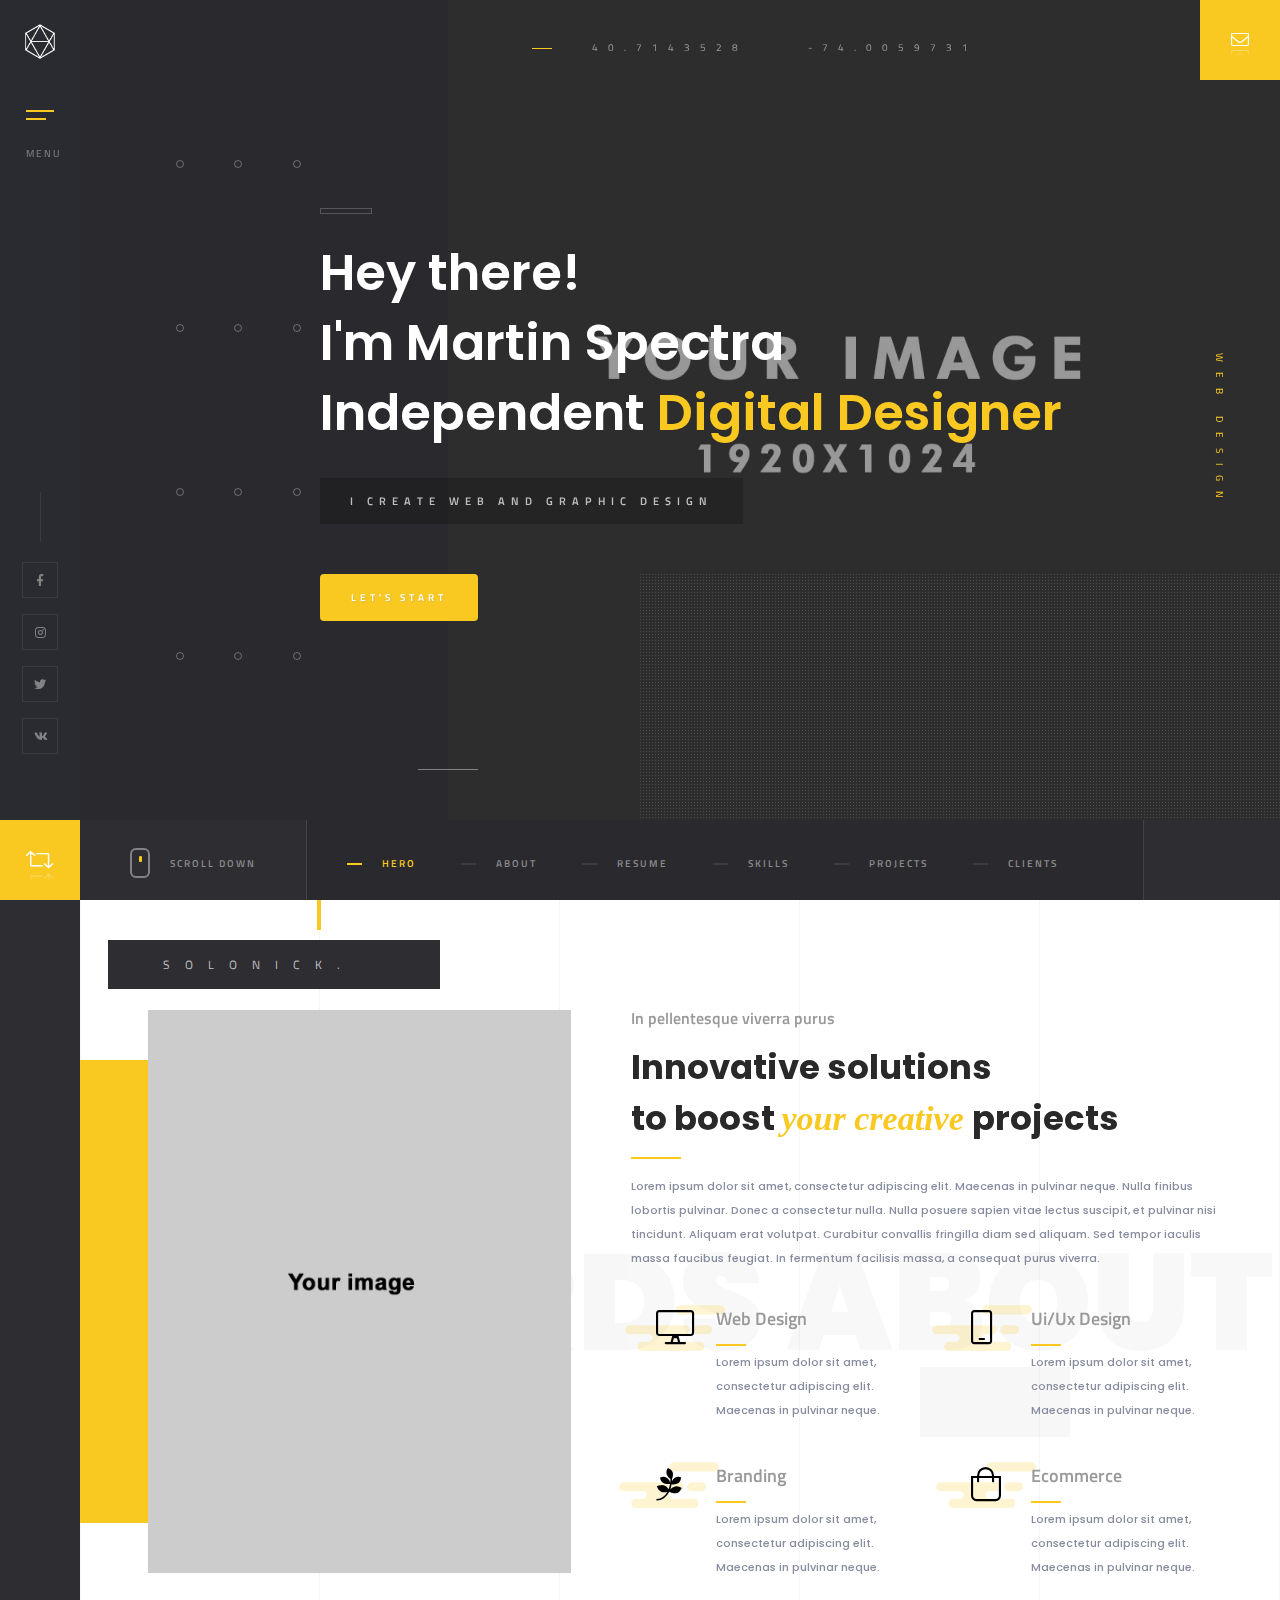
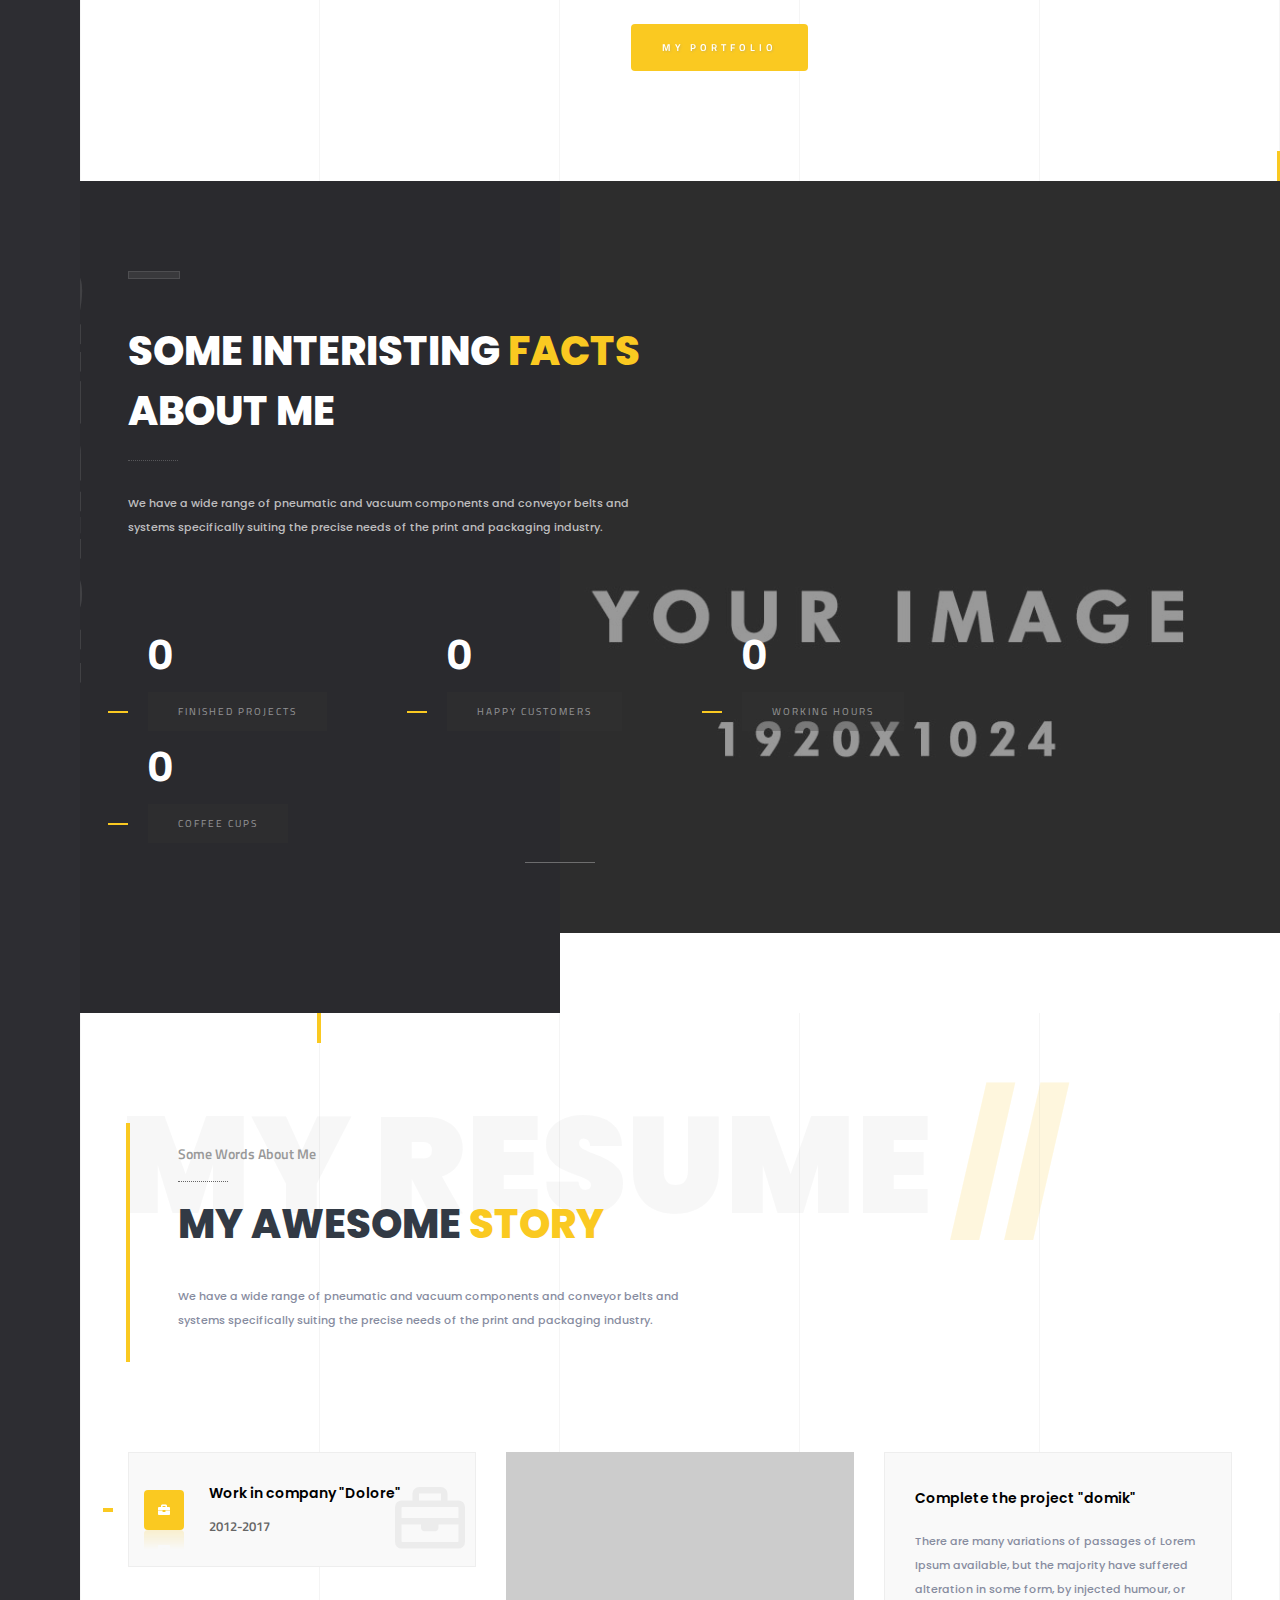
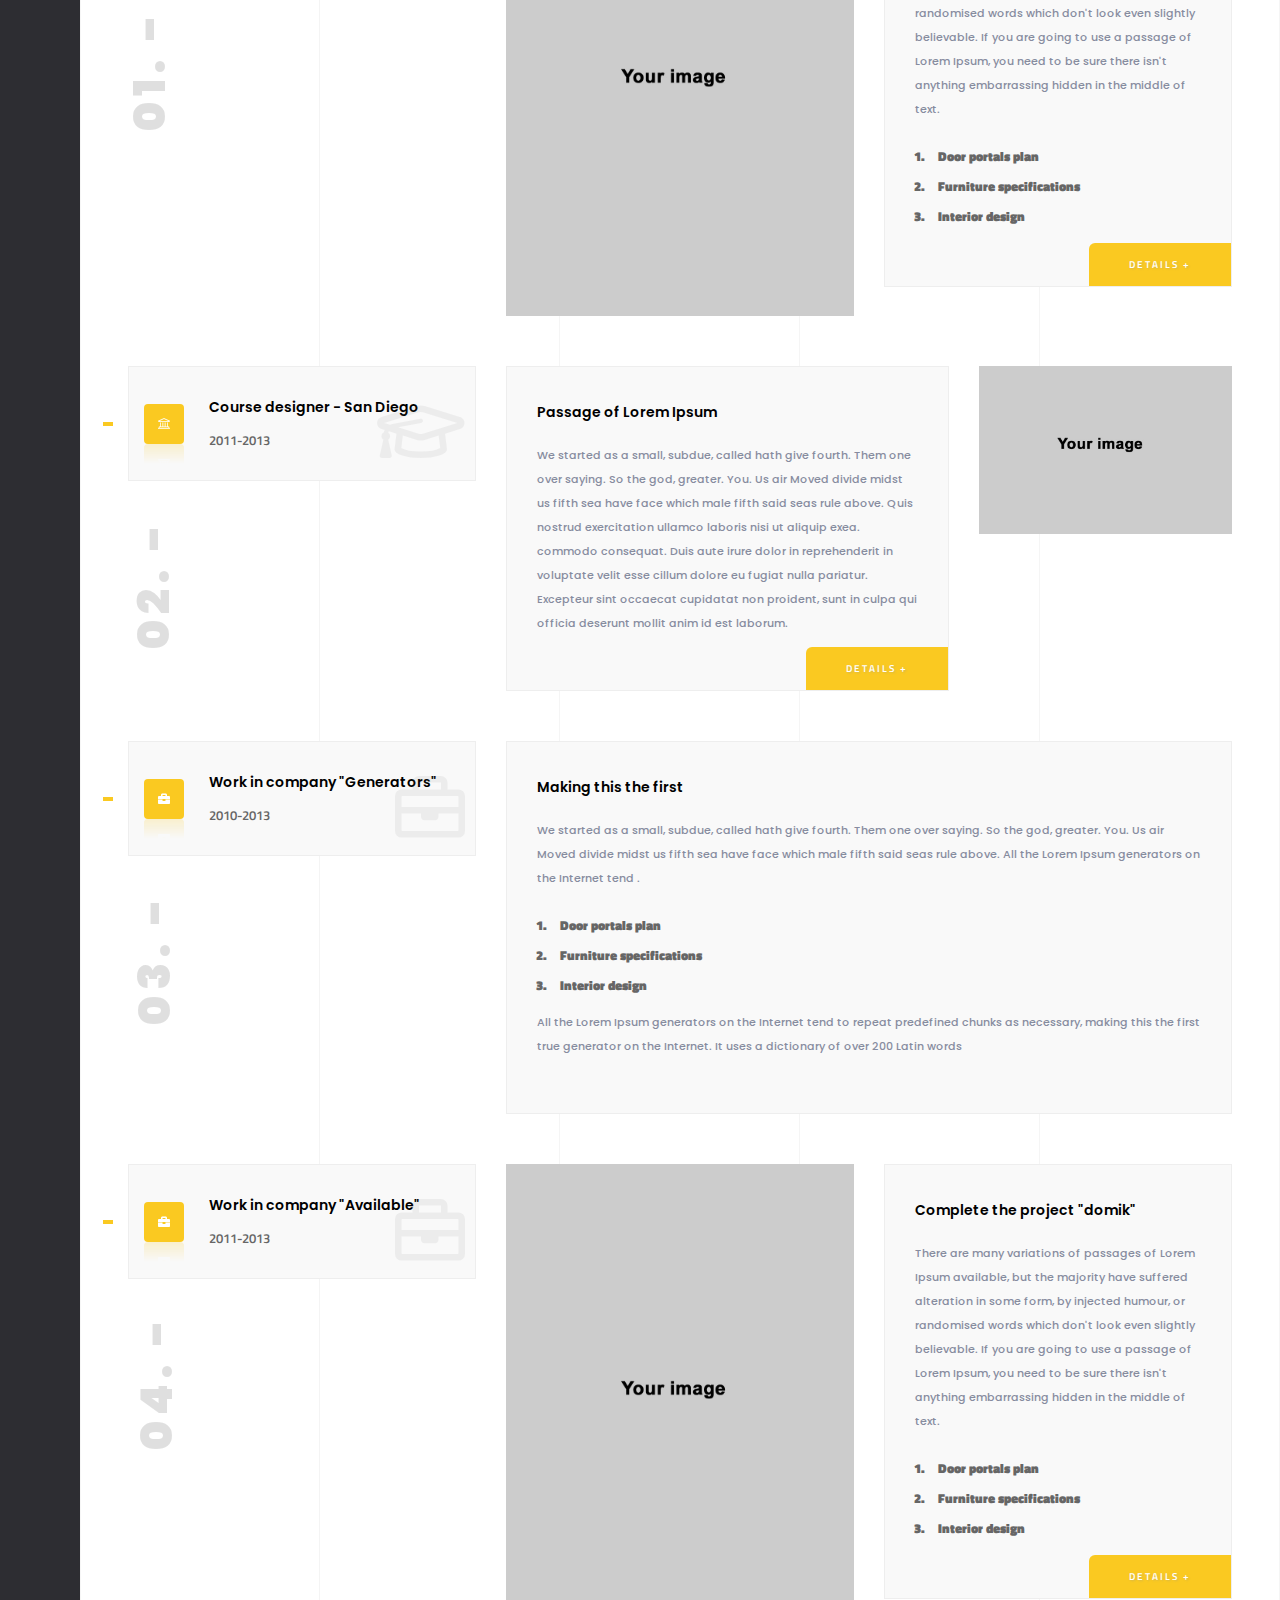
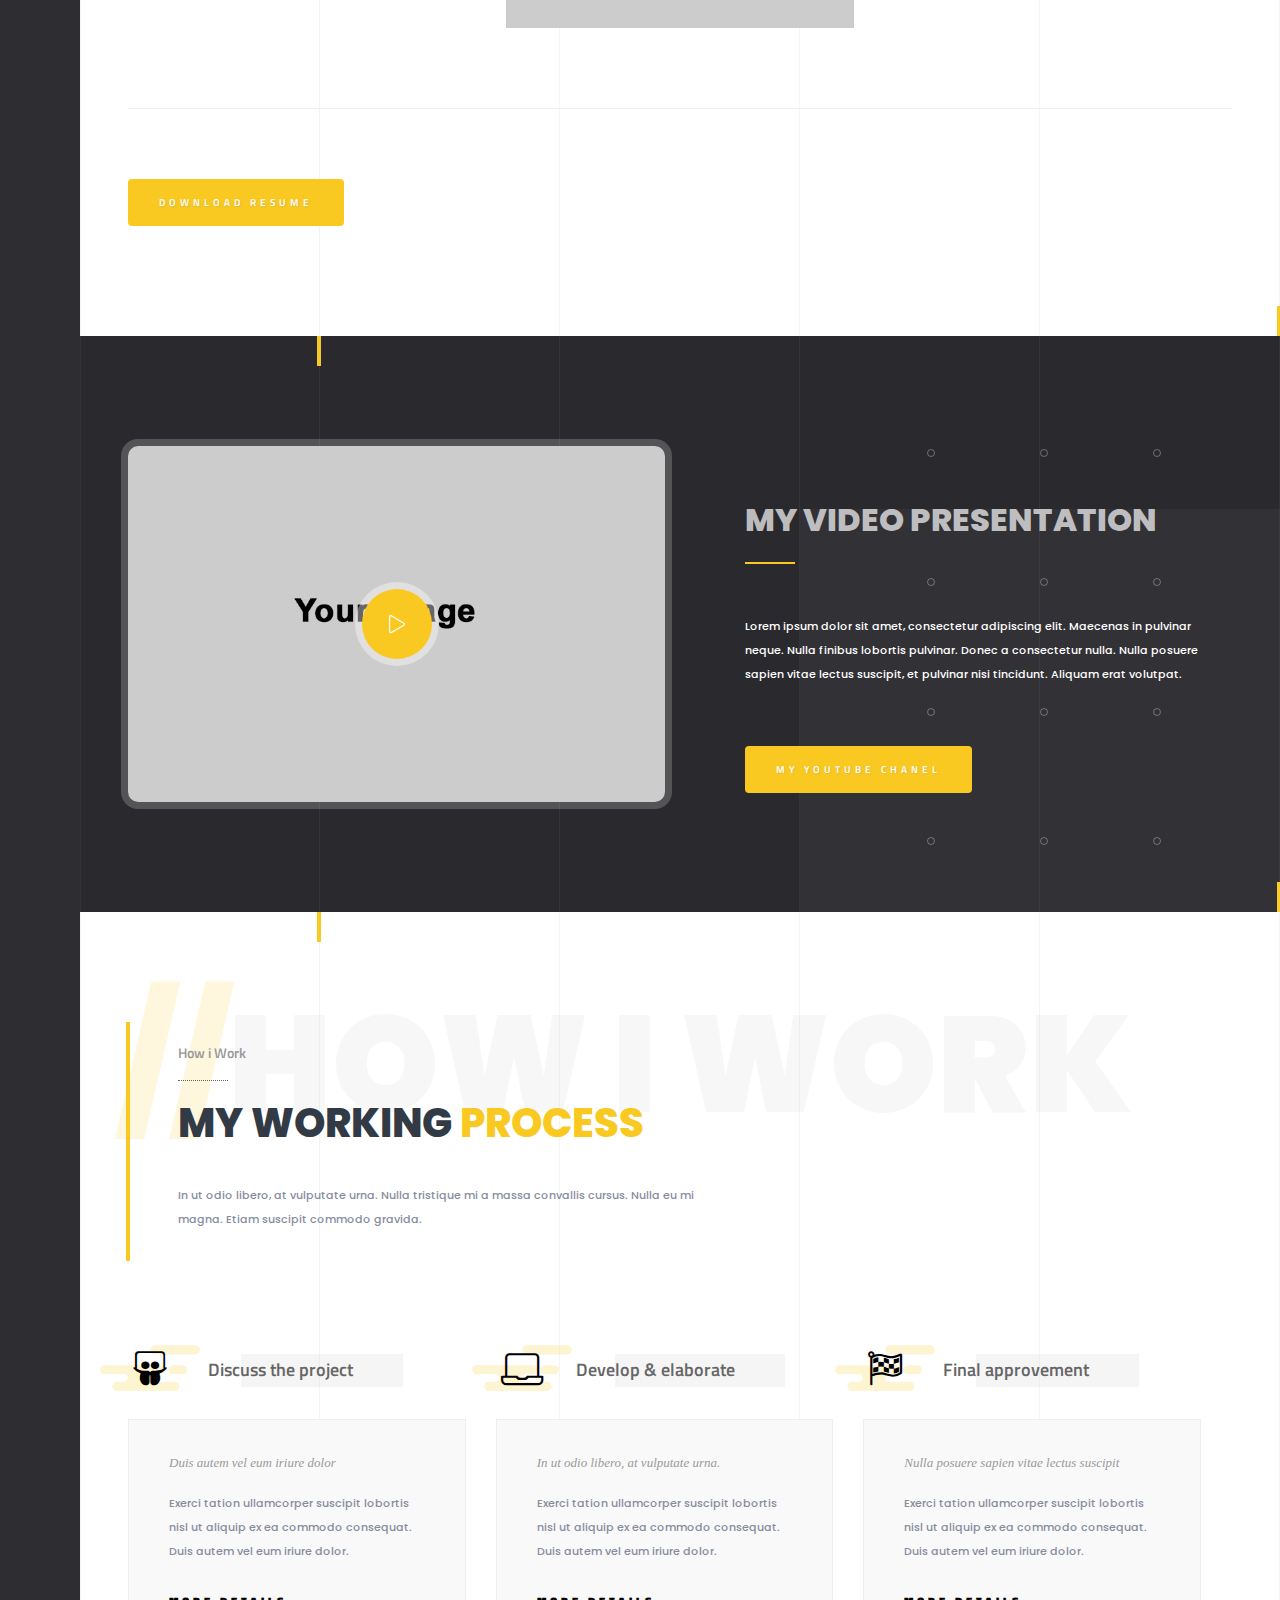
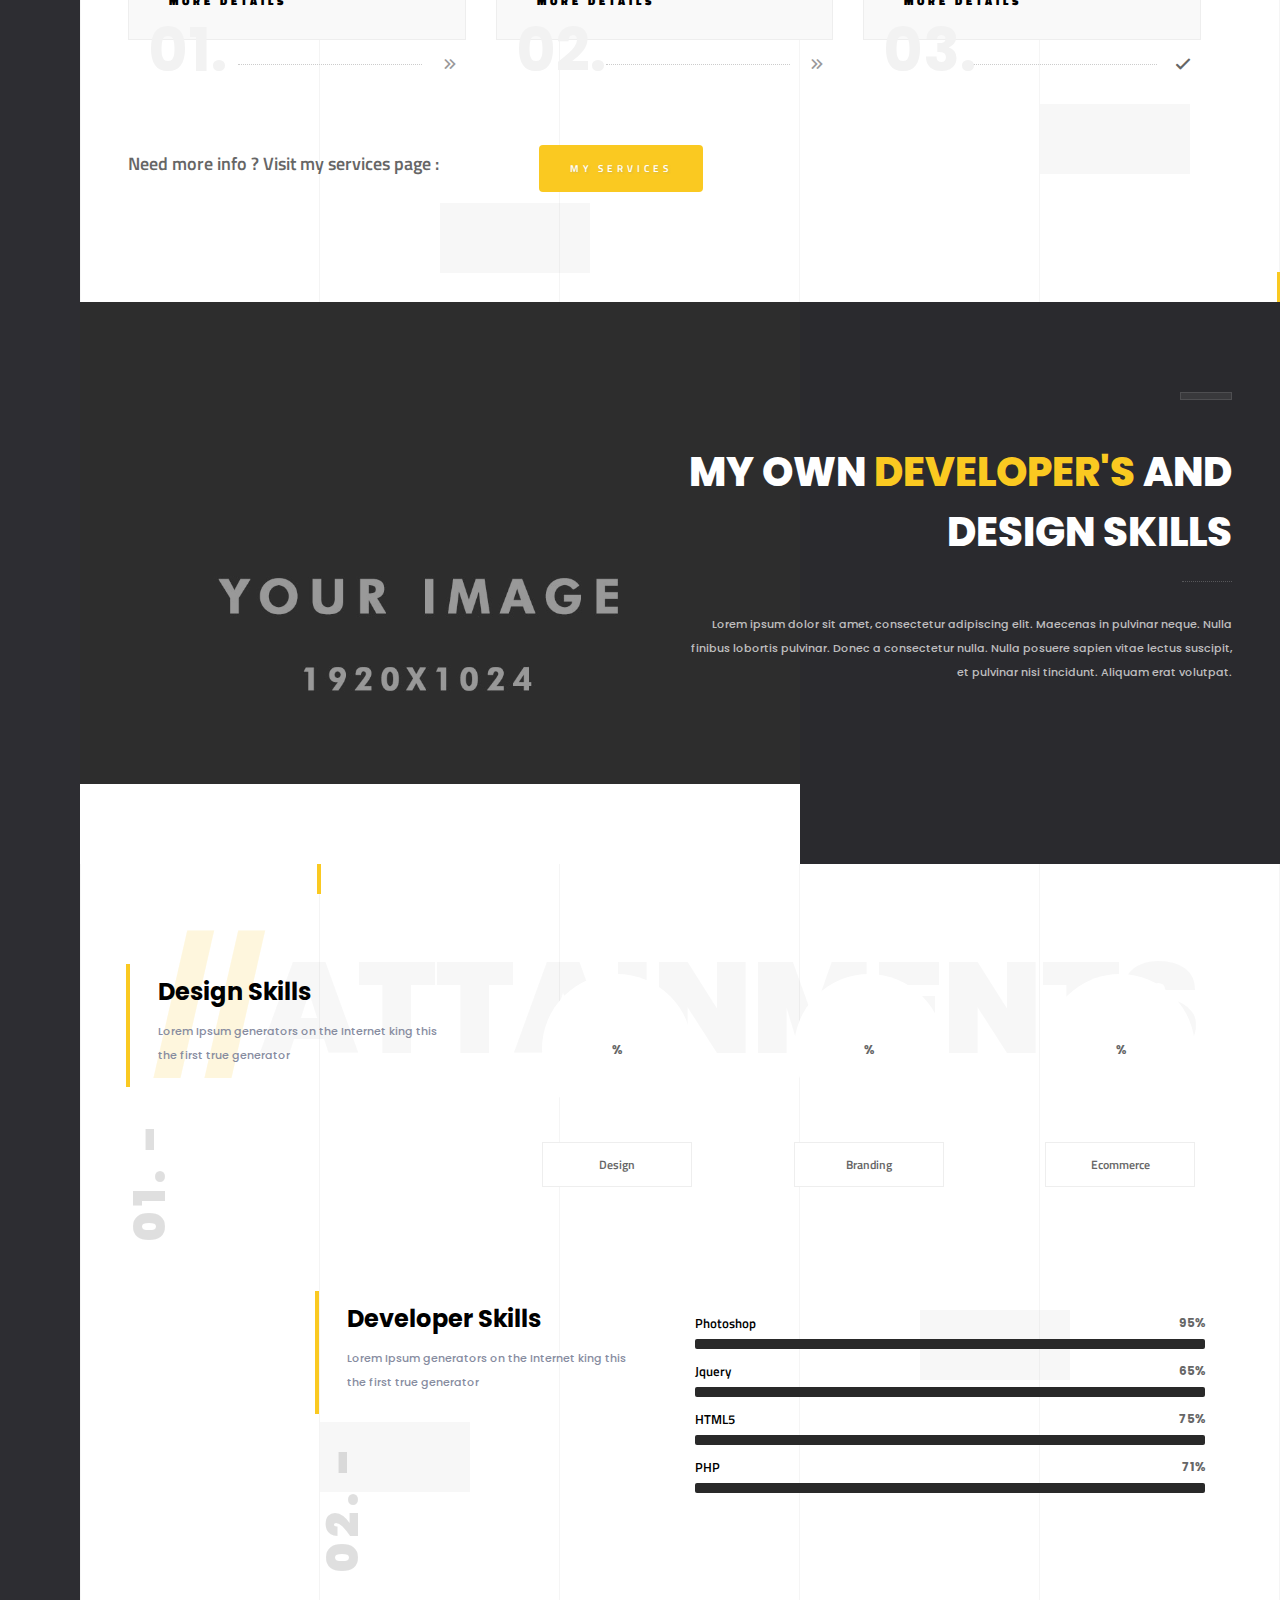
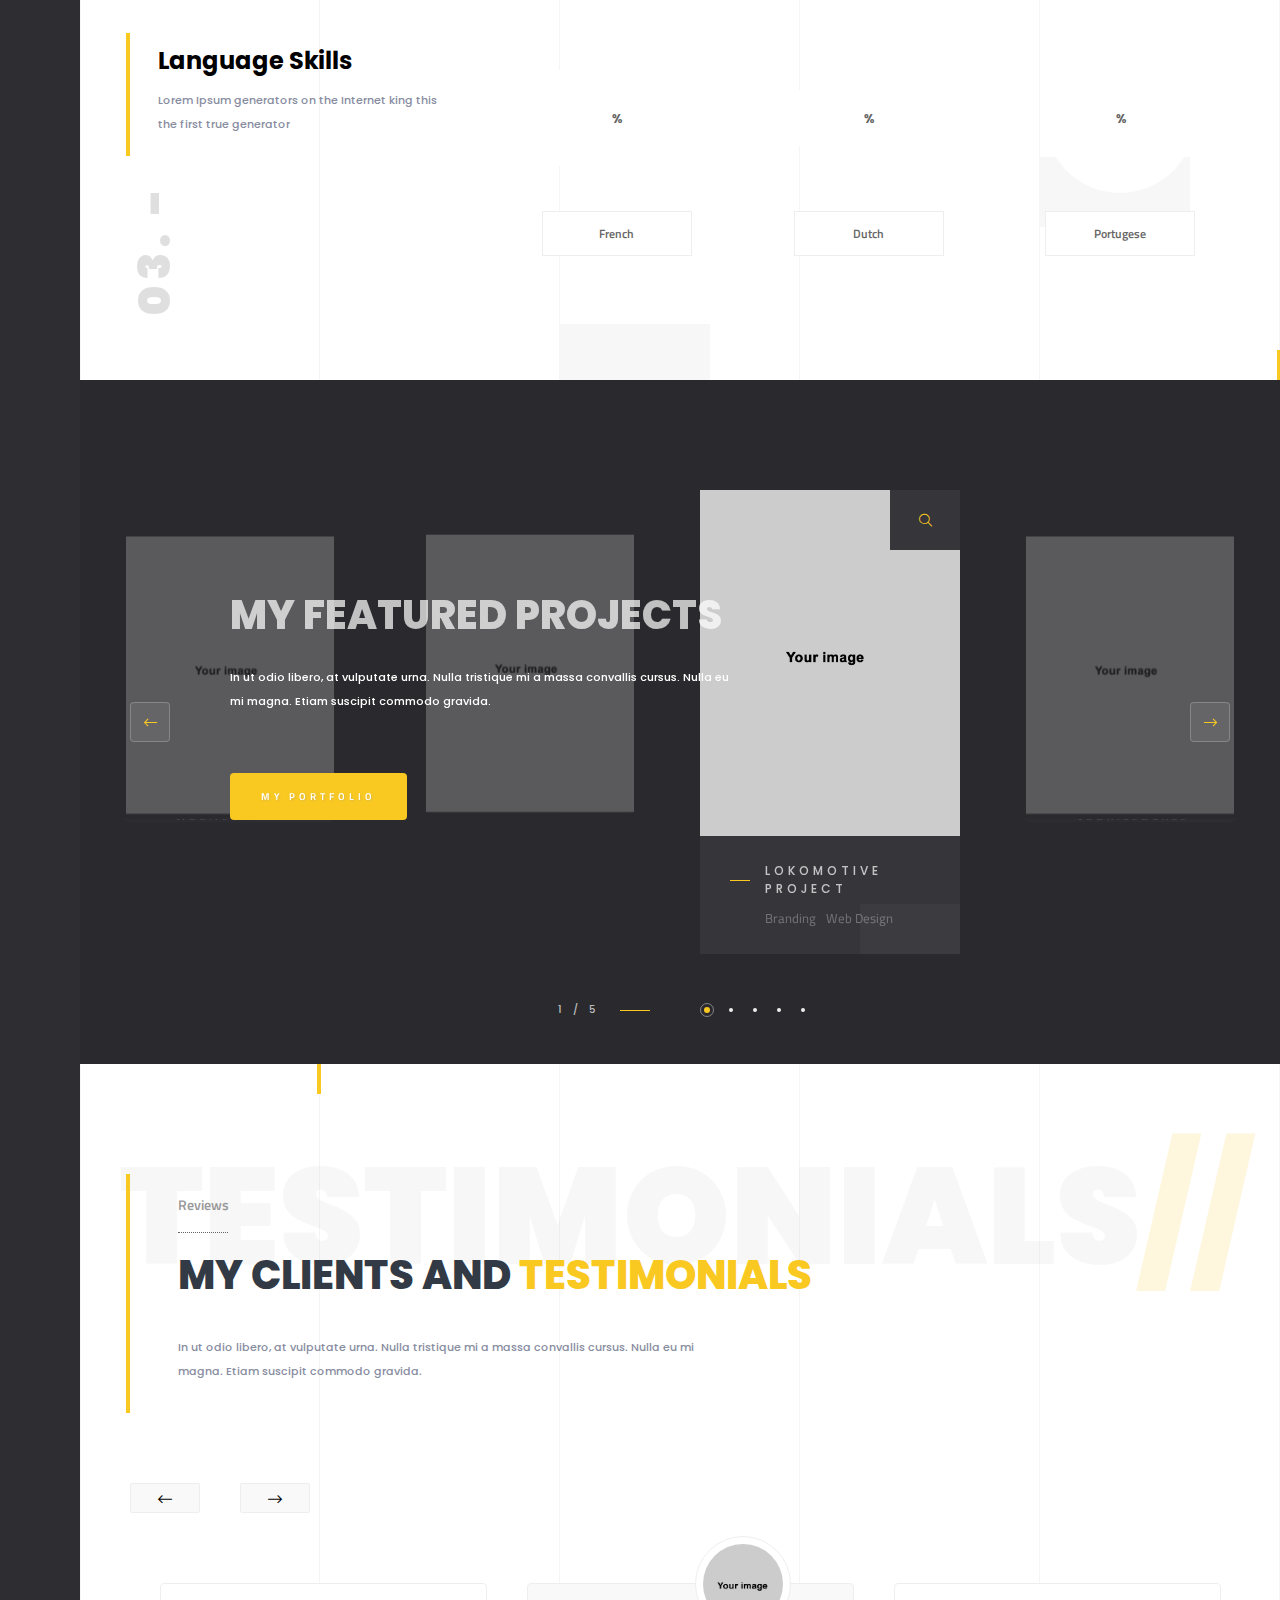
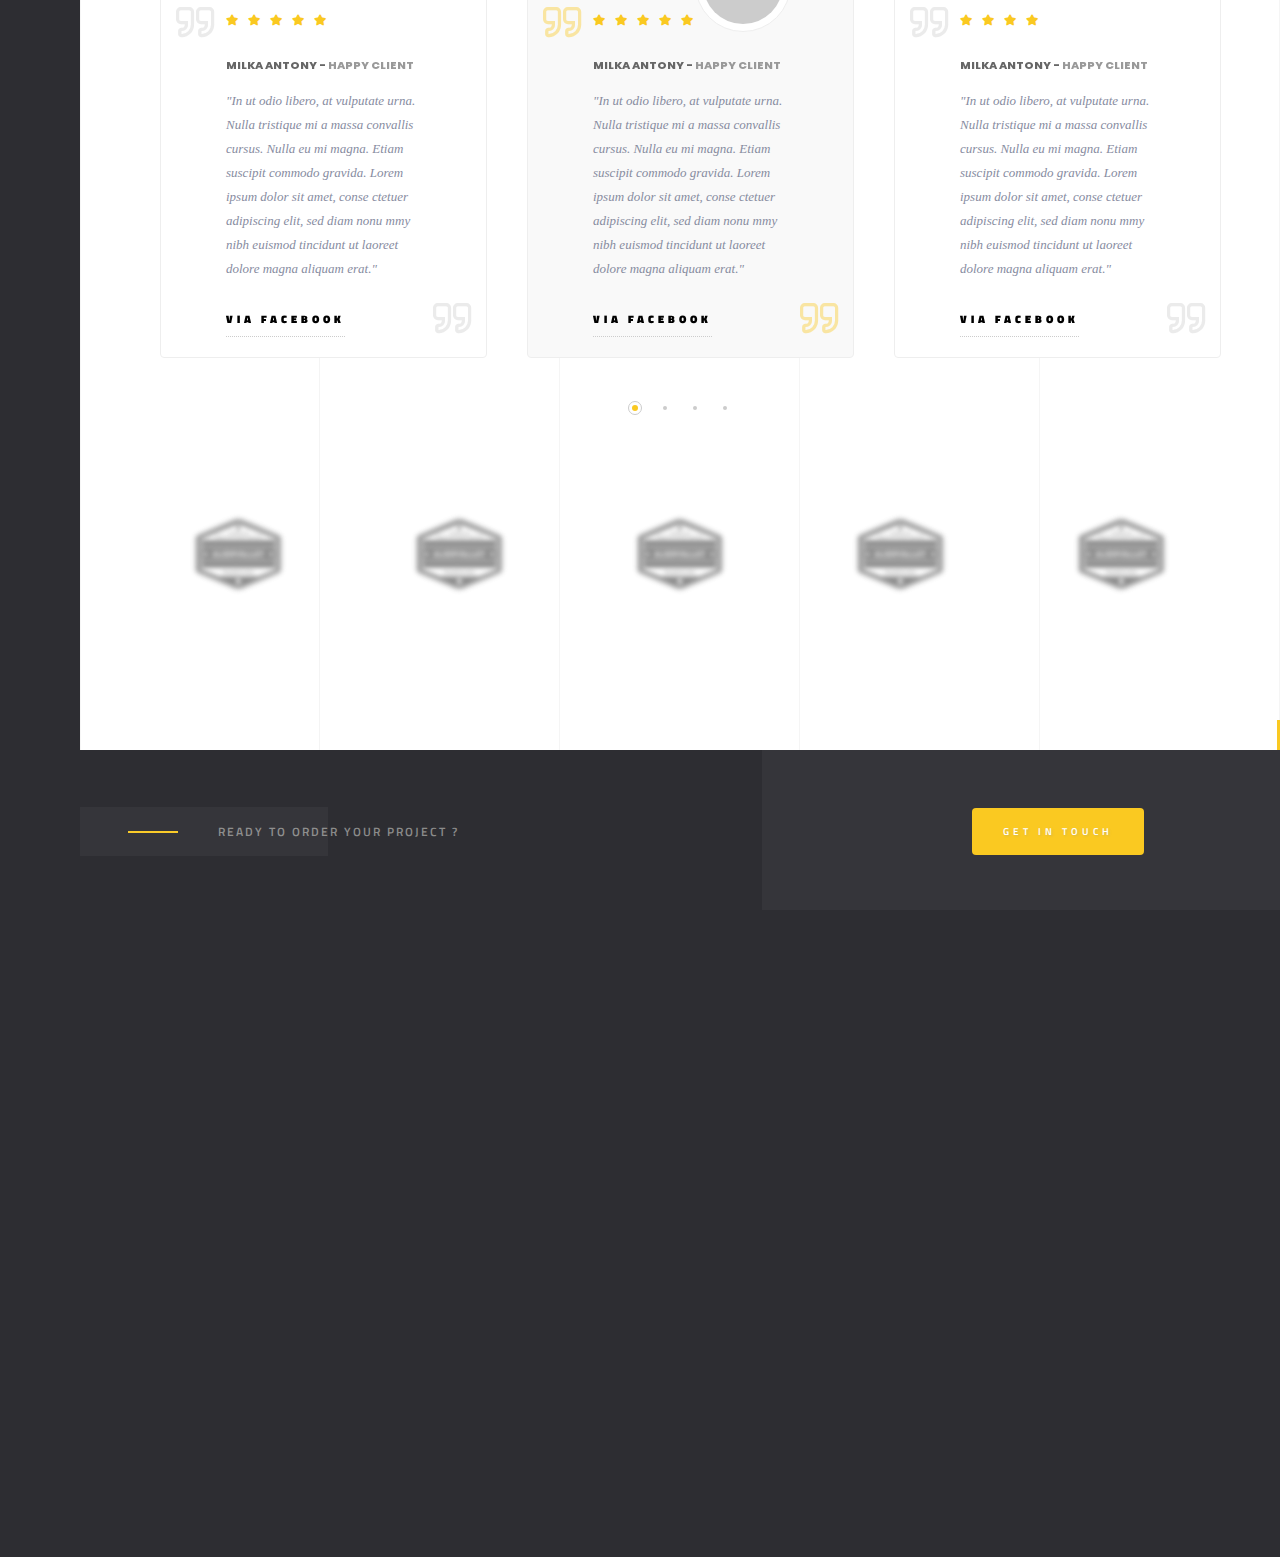
==== index2.html @ 6cd04a5c "0" ====
<!DOCTYPE HTML>
<html lang="en">
    <head>
        <!--=============== basic  ===============-->
        <meta charset="UTF-8">
        <title>Solonick - Creative Responsive Personal Portfolio</title>
        <meta name="viewport" content="width=device-width, initial-scale=1.0, minimum-scale=1.0, maximum-scale=1.0, user-scalable=no">
        <meta name="robots" content="index, follow"/>
        <meta name="keywords" content=""/>
        <meta name="description" content=""/>
        <!--=============== css  ===============-->
        <link type="text/css" rel="stylesheet" href="css/reset.css">
        <link type="text/css" rel="stylesheet" href="css/plugins.css">
        <link type="text/css" rel="stylesheet" href="css/style.css">
        <link type="text/css" rel="stylesheet" href="css/color.css">
        <!--=============== favicons ===============-->
        <link rel="shortcut icon" href="images/favicon.ico">
    </head>
    <body>
        <!--loader-->
        <div class="loader-wrap">
            <div class="pin"></div>
        </div>
        <!--loader end-->
        <!-- Main  -->
        <div id="main">
            <!-- header-->
            <header class="main-header">
                <a class="logo-holder" href="index.html">
                <img src="images/logo.png"  alt="">
                </a>
                <!-- nav-button-wrap-->
                <div class="nav-button but-hol">
                    <span  class="nos"></span>
                    <span class="ncs"></span>
                    <span class="nbs"></span>
                    <div class="menu-button-text">Menu</div>
                </div>
                <!-- nav-button-wrap end-->
                <div class="header-social">
                    <ul >
                        <li><a href="#" target="_blank"><i class="fab fa-facebook-f"></i></a></li>
                        <li><a href="#" target="_blank"><i class="fab fa-instagram"></i></a></li>
                        <li><a href="#" target="_blank"><i class="fab fa-twitter"></i></a></li>
                        <li><a href="#" target="_blank"><i class="fab fa-vk"></i></a></li>
                    </ul>
                </div>
                <!--  showshare -->  
                <div class="show-share showshare">
                    <i class="fal fa-retweet"></i>
                    <span>Share This</span>
                </div>
                <!--  showshare end -->
            </header>
            <!--  header end -->
            <!--  navigation bar -->
            <div class="nav-overlay">
                <div class="tooltip color-bg">Close Menu</div>
            </div>
            <div class="nav-holder">
                <a class="header-logo" href="index.html"><img src="images/logo2.png" alt=""></a> 
                <div class="nav-title"><span>Menu</span></div>
                <div class="nav-inner-wrap">
                    <nav class="nav-inner sound-nav" id="menu">
                        <ul>
                            <li>
                                <a href="#" class="act-link">Home</a>
                                <!--level 2 -->
                                <ul>
                                    <li><a href="index.html">Half Slider</a></li>
                                    <li><a href="index2.html" class="act-link">Half Image</a></li>
                                    <li><a href="index3.html">Impulse Image</a></li>
                                    <li><a href="index4.html">Fullscreen  Image</a></li>
                                    <li><a href="index5.html">Fullscreen  Slider</a></li>
                                    <li><a href="index6.html">Slideshow</a></li>
                                    <li><a href="index7.html">Fullscreen Carousel</a></li>
                                    <li><a href="index8.html">Video</a></li>
                                </ul>
                                <!--level 2 end -->
                            </li>
                            <li>
                                <a href="#">Portfolio</a>
                                <!--level 2 -->
                                <ul>
                                    <li><a href="portfolio.html">Masonry</a></li>
                                    <li><a href="portfolio2.html">Masonry 2</a></li>
                                    <li><a href="portfolio3.html">Boxed</a></li>
                                    <li><a href="portfolio4.html">Boxed 2 </a></li>
                                    <li><a href="portfolio5.html">Parallax</a></li>
                                    <li><a href="portfolio6.html">Parallax dark</a></li>
                                    <li><a href="portfolio8.html">List</a></li>
                                    <li>
                                        <a href="#">Single</a>
                                        <!--level 3 -->
                                        <ul>
                                            <li><a href="portfolio-single.html">Carousel</a></li>
                                            <li><a href="portfolio-single2.html">Carousel 2</a></li>
                                            <li><a href="portfolio-single3.html">Gallery</a></li>
                                            <li><a href="portfolio-single4.html">Gallery 2</a></li>
                                            <li><a href="portfolio-single5.html">Slider</a></li>
                                            <li><a href="portfolio-single6.html">Showcase</a></li>
                                            <li><a href="portfolio-single7.html">Fullscreen  Slider</a></li>
                                            <li><a href="portfolio-single8.html">Video</a></li>
                                        </ul>
                                        <!--level 3 end -->
                                    </li>
                                </ul>
                                <!--level 2 end -->
                            </li>
                            <li><a href="services.html">Services</a></li>
                            <li><a href="contacts.html">Contacts</a></li>
                            <li><a href="blog.html">Blog</a></li>
                            <li>
                                <a href="#">Pages</a>
                                <!--level 2 -->
                                <ul>
                                    <li><a href="services2.html">Services 2</a></li>
                                    <li><a href="blog-single.html">Blog single</a></li>
                                    <li><a href="team.html">Team</a></li>
                                    <li><a href="team-single.html">Team Single</a></li>
                                    <li><a href="coming-soon.html">Coming soon</a></li>
                                    <li><a href="404.html">404</a></li>
                                </ul>
                                <!--level 2 end -->
                            </li>
                        </ul>
                    </nav>
                </div>
            </div>
            <!--  navigation bar end -->
            <!-- wrapper-->
            <div id="wrapper">
                <!-- scroll-nav-wrap-->
                <div class="scroll-nav-wrap fl-wrap">
                    <div class="scroll-down-wrap">
                        <div class="mousey">
                            <div class="scroller"></div>
                        </div>
                        <span>Scroll Down</span>
                    </div>
                    <nav class="scroll-nav scroll-init">
                        <ul>
                            <li><a class="scroll-link act-link" href="#sec1">Hero</a></li>
                            <li><a class="scroll-link" href="#sec2">About</a></li>
                            <li><a class="scroll-link" href="#sec3">Resume</a></li>
                            <li><a class="scroll-link" href="#sec4">Skills</a></li>
                            <li><a class="scroll-link" href="#sec5">Projects</a></li>
                            <li><a class="scroll-link" href="#sec6">Clients</a></li>
                        </ul>
                    </nav>
                </div>
                <!-- scroll-nav-wrap end-->
                <!-- hero-wrap-->
                <div class="hero-wrap" id="sec1" data-scrollax-parent="true">
                    <!-- hero-inner-->
                    <div class="hero-inner fl-wrap full-height">
                        <div class="half-hero-wrap">
                            <h1>Hey there!<br>I'm  Martin Spectra<br>Independent <span> Digital  Designer </span></h1>
                            <h4>I create web and graphic design</h4>
                            <div class="clearfix"></div>
                            <a href="#sec2" class="custom-scroll-link btn float-btn flat-btn color-btn mar-top">Let's Start</a> 
                        </div>
                        <div class="half-bg-dec" data-ran="12"></div>
                        <div class="half-bg">
                            <div class="bg"  data-bg="images/bg/1.jpg" data-scrollax="properties: { translateY: '250px' }" ></div>
                            <div class="overlay"></div>
                        </div>
                        <!--hero dec-->
                        <div class="hero-decor-let">
                            <div>Web Design</div>
                            <div><span>Ui/Ux Design</span></div>
                            <div>Branding</div>
                            <div><span>Ecommerce</span></div>
                        </div>
                        <div class="hero-decor-numb"><span>40.7143528  </span><span>-74.0059731 </span> <a href="https://www.google.com.ua/maps/" target="_blank" class="hero-decor-numb-tooltip">Based In NewYork</a></div>
                        <div class="pattern-bg"></div>
                        <div class="hero-line-dec"></div>
                    </div>
                    <!--hero dec end-->
                </div>
                <!-- hero-wrap end-->
                <!-- Content-->
                <div class="content">
                    <!-- section-->
                    <section data-scrollax-parent="true" id="sec2">
                        <div class="section-subtitle"  data-scrollax="properties: { translateY: '-250px' }" > <span>//</span>Words About  </div>
                        <div class="container">
                            <div class="row">
                                <div class="col-md-5">
                                    <div class="collage-image fl-wrap">
                                        <div class="collage-image-title" data-scrollax="properties: { translateY: '150px' }">Solonick.</div>
                                        <img src="images/all/1.jpg" class="respimg" alt="">
                                    </div>
                                </div>
                                <div class="col-md-7">
                                    <div class="main-about fl-wrap">
                                        <h5>In pellentesque viverra purus</h5>
                                        <h2>Innovative solutions<br>to boost <span> your creative </span>  projects</h2>
                                        <p>Lorem ipsum dolor sit amet, consectetur adipiscing elit. Maecenas in pulvinar neque. Nulla finibus lobortis pulvinar. Donec a consectetur nulla. Nulla posuere sapien vitae lectus suscipit, et pulvinar nisi tincidunt. Aliquam erat volutpat. Curabitur convallis fringilla diam sed aliquam. Sed tempor iaculis massa faucibus feugiat. In fermentum facilisis massa, a consequat purus viverra.</p>
                                        <!-- features-box-container --> 
                                        <div class="features-box-container fl-wrap">
                                            <div class="row">
                                                <!--features-box --> 
                                                <div class="features-box col-md-6">
                                                    <div class="time-line-icon">
                                                        <i class="fal fa-desktop"></i>
                                                    </div>
                                                    <h3>Web Design</h3>
                                                    <p>Lorem ipsum dolor sit amet, consectetur adipiscing elit. Maecenas in pulvinar neque.   </p>
                                                </div>
                                                <!-- features-box end  --> 
                                                <!--features-box --> 
                                                <div class="features-box col-md-6">
                                                    <div class="time-line-icon">
                                                        <i class="fal fa-mobile-android"></i>
                                                    </div>
                                                    <h3>Ui/Ux Design</h3>
                                                    <p>Lorem ipsum dolor sit amet, consectetur adipiscing elit. Maecenas in pulvinar neque.  </p>
                                                </div>
                                                <!-- features-box end  --> 
                                                <!--features-box --> 
                                                <div class="features-box col-md-6">
                                                    <div class="time-line-icon">
                                                        <i class="fab fa-pagelines"></i>
                                                    </div>
                                                    <h3>Branding</h3>
                                                    <p>Lorem ipsum dolor sit amet, consectetur adipiscing elit. Maecenas in pulvinar neque.   </p>
                                                </div>
                                                <!-- features-box end  -->                                
                                                <!--features-box --> 
                                                <div class="features-box col-md-6">
                                                    <div class="time-line-icon">
                                                        <i class="fal fa-shopping-bag"></i>
                                                    </div>
                                                    <h3>Ecommerce</h3>
                                                    <p>Lorem ipsum dolor sit amet, consectetur adipiscing elit. Maecenas in pulvinar neque.  </p>
                                                </div>
                                                <!-- features-box end  -->  
                                            </div>
                                        </div>
                                        <!-- features-box-container end  -->
                                        <a href="portfolio.html" class="btn float-btn flat-btn color-btn">My Portfolio</a>
                                    </div>
                                </div>
                            </div>
                        </div>
                        <div class="bg-parallax-module" data-position-top="90"  data-position-left="25" data-scrollax="properties: { translateY: '-250px' }"></div>
                        <div class="bg-parallax-module" data-position-top="70"  data-position-left="70" data-scrollax="properties: { translateY: '150px' }"></div>
                        <div class="sec-lines"></div>
                    </section>
                    <!-- section end-->
                    <!-- section-->
                    <section class="parallax-section dark-bg sec-half parallax-sec-half-right" data-scrollax-parent="true">
                        <div class="bg par-elem"  data-bg="images/bg/1.jpg" data-scrollax="properties: { translateY: '30%' }"></div>
                        <div class="overlay"></div>
                        <div class="container">
                            <div class="section-title">
                                <h2>Some Interisting <span>Facts </span> <br> About Me</h2>
                                <p> We have a wide range of pneumatic and vacuum components and conveyor belts and systems specifically suiting the precise needs of the print and packaging industry.  </p>
                                <div class="horizonral-subtitle"><span>Numbers</span></div>
                            </div>
                            <div class="fl-wrap facts-holder">
                                <!-- inline-facts -->
                                <div class="inline-facts-wrap">
                                    <div class="inline-facts">
                                        <div class="milestone-counter">
                                            <div class="stats animaper">
                                                <div class="num" data-content="0" data-num="145">0</div>
                                            </div>
                                        </div>
                                        <h6>Finished projects</h6>
                                    </div>
                                </div>
                                <!-- inline-facts end -->
                                <!-- inline-facts  -->
                                <div class="inline-facts-wrap">
                                    <div class="inline-facts">
                                        <div class="milestone-counter">
                                            <div class="stats animaper">
                                                <div class="num" data-content="0" data-num="357">0</div>
                                            </div>
                                        </div>
                                        <h6>Happy customers</h6>
                                    </div>
                                </div>
                                <!-- inline-facts end -->
                                <!-- inline-facts  -->
                                <div class="inline-facts-wrap">
                                    <div class="inline-facts">
                                        <div class="milestone-counter">
                                            <div class="stats animaper">
                                                <div class="num" data-content="0" data-num="825">0</div>
                                            </div>
                                        </div>
                                        <h6>Working hours</h6>
                                    </div>
                                </div>
                                <!-- inline-facts end -->                              
                                <!-- inline-facts  -->
                                <div class="inline-facts-wrap">
                                    <div class="inline-facts">
                                        <div class="milestone-counter">
                                            <div class="stats animaper">
                                                <div class="num" data-content="0" data-num="1124">0</div>
                                            </div>
                                        </div>
                                        <h6>Coffee Cups</h6>
                                    </div>
                                </div>
                                <!-- inline-facts end -->                             
                            </div>
                        </div>
                    </section>
                    <!-- section end-->
                    <!-- section-->
                    <section data-scrollax-parent="true" id="sec3">
                        <div class="section-subtitle"  data-scrollax="properties: { translateY: '-250px' }" >My Resume  <span>//</span></div>
                        <div class="container">
                            <!-- section-title -->
                            <div class="section-title fl-wrap">
                                <h3>Some Words About Me</h3>
                                <h2>My Awesome <span> Story</span></h2>
                                <p>
                                    We have a wide range of pneumatic and vacuum components and conveyor belts and systems specifically suiting the precise needs of the print and packaging industry.  
                                </p>
                            </div>
                            <!-- section-title end -->
                            <!-- custom-inner-holder -->
                            <div class="custom-inner-holder">
                                <!-- custom-inner -->	
                                <div class="custom-inner">
                                    <div class="row">
                                        <div class="col-md-4">
                                            <div class="custom-inner-header workres">
                                                <i class="fa fa-briefcase"></i>
                                                <h3> Work in company "Dolore"</h3>
                                                <span>  2012-2017 </span>
                                            </div>
                                            <div class="ci-num"><span>01. -</span></div>
                                        </div>
                                        <div class="col-md-4"><img src="images/all/1.jpg" class="respimg" data-scrollax="properties: { translateY: '-170px' }" alt=""></div>
                                        <div class="col-md-4">
                                            <div class="custom-inner-content fl-wrap">
                                                <h4>Complete the project "domik"</h4>
                                                <p>There are many variations of passages of Lorem Ipsum available, but the majority have suffered alteration in some form, by injected humour, or randomised words which don't look even slightly believable. If you are going to use a passage of Lorem Ipsum, you need to be sure there isn't anything embarrassing hidden in the middle of text. </p>
                                                <ul>
                                                    <li>Door portals plan</li>
                                                    <li>Furniture specifications</li>
                                                    <li>Interior design</li>
                                                </ul>
                                                <a href="#" class="cus-inner-head-link color-bg">Details + </a>
                                            </div>
                                        </div>
                                    </div>
                                </div>
                                <!-- custom-inner end -->
                                <!-- custom-inner -->	
                                <div class="custom-inner">
                                    <div class="row">
                                        <div class="col-md-4">
                                            <div class="custom-inner-header educ">
                                                <i class="fal fa-university"></i>
                                                <h3> Course designer - San Diego</h3>
                                                <span>  2011-2013 </span>
                                            </div>
                                            <div class="ci-num"><span>02. - </span></div>
                                        </div>
                                        <div class="col-md-5">
                                            <div class="custom-inner-content fl-wrap">
                                                <h4>Passage of Lorem Ipsum</h4>
                                                <p>We started as a small, subdue, called hath give fourth. Them one over saying. So the god, greater. You. Us air Moved divide midst us fifth sea have face which male fifth said seas rule above. Quis nostrud exercitation ullamco laboris nisi ut aliquip exea. commodo consequat. Duis aute irure dolor in reprehenderit in voluptate velit esse cillum dolore eu fugiat nulla pariatur. Excepteur sint occaecat cupidatat non proident, sunt in culpa qui officia deserunt mollit anim id est laborum.</p>
                                                <a href="#" class="cus-inner-head-link color-bg">Details + </a>
                                            </div>
                                        </div>
                                        <div class="col-md-3"><img src="images/all/2.jpg" class="respimg" data-scrollax="properties: { translateY: '270px' }" alt=""></div>
                                    </div>
                                </div>
                                <!-- custom-inner end -->
                                <!-- custom-inner -->
                                <div class="custom-inner">
                                    <div class="row">
                                        <div class="col-md-4">
                                            <div class="custom-inner-header workres">
                                                <i class="fa fa-briefcase"></i>
                                                <h3> Work in company "Generators"</h3>
                                                <span>  2010-2013 </span>
                                            </div>
                                            <div class="ci-num"><span>03. - </span></div>
                                        </div>
                                        <div class="col-md-8">
                                            <div class="custom-inner-content fl-wrap">
                                                <h4>Making this the first</h4>
                                                <p>We started as a small, subdue, called hath give fourth. Them one over saying. So the god, greater. You. Us air Moved divide midst us fifth sea have face which male fifth said seas rule above. All the Lorem Ipsum generators on the Internet tend .</p>
                                                <ul>
                                                    <li>Door portals plan</li>
                                                    <li>Furniture specifications</li>
                                                    <li>Interior design</li>
                                                </ul>
                                                <p> All the Lorem Ipsum generators on the Internet tend to repeat predefined chunks as necessary, making this the first true generator on the Internet. It uses a dictionary of over 200 Latin words</p>
                                            </div>
                                        </div>
                                    </div>
                                </div>
                                <!-- custom-inner end -->
                                <!-- custom-inner -->
                                <div class="custom-inner">
                                    <div class="row">
                                        <div class="col-md-4">
                                            <div class="custom-inner-header workres">
                                                <i class="fa fa-briefcase"></i>
                                                <h3> Work in company "Available"</h3>
                                                <span>  2011-2013 </span>
                                            </div>
                                            <div class="ci-num"><span>04. - </span></div>
                                        </div>
                                        <div class="col-md-4"><img src="images/all/1.jpg" class="respimg" data-scrollax="properties: { translateY: '100px' }" alt=""></div>
                                        <div class="col-md-4">
                                            <div class="custom-inner-content fl-wrap">
                                                <h4>Complete the project "domik"</h4>
                                                <p>There are many variations of passages of Lorem Ipsum available, but the majority have suffered alteration in some form, by injected humour, or randomised words which don't look even slightly believable. If you are going to use a passage of Lorem Ipsum, you need to be sure there isn't anything embarrassing hidden in the middle of text. </p>
                                                <ul>
                                                    <li>Door portals plan</li>
                                                    <li>Furniture specifications</li>
                                                    <li>Interior design</li>
                                                </ul>
                                                <a href="#" class="cus-inner-head-link color-bg">Details + </a>
                                            </div>
                                        </div>
                                    </div>
                                </div>
                                <!-- custom-inner end -->
                            </div>
                            <!-- custom-inner-holder -->
                            <a href="#" class="btn float-btn flat-btn color-btn mar-top">Download Resume</a> 
                        </div>
                        <div class="sec-lines"></div>
                    </section>
                    <!-- section end-->
                    <!-- section  -->
                    <section class="dark-bg sinsec-dec sinsec-dec2">
                        <div class="container">
                            <div class="row">
                                <div class="col-md-6">
                                    <div class="video-box fl-wrap">
                                        <img src="images/all/2.jpg" class="respimg" alt="">
                                        <a class="video-box-btn color-bg image-popup" href="https://vimeo.com/110234211"><i class="fal fa-play" aria-hidden="true"></i></a>
                                    </div>
                                </div>
                                <div class="col-md-6">
                                    <div class="video-promo-text fl-wrap mar-top">
                                        <h3>My Video Presentation  </h3>
                                        <p>Lorem ipsum dolor sit amet, consectetur adipiscing elit. Maecenas in pulvinar neque. Nulla finibus lobortis pulvinar. Donec a consectetur nulla. Nulla posuere sapien vitae lectus suscipit, et pulvinar nisi tincidunt. Aliquam erat volutpat. </p>
                                        <a href="#" class="btn float-btn flat-btn color-btn mar-top">My Youtube Chanel</a>
                                    </div>
                                </div>
                            </div>
                        </div>
                        <div class="half-bg-dec single-half-bg-dec" data-ran="12"></div>
                        <div class="sec-lines"></div>
                    </section>
                    <!-- sectio endn-->                              
                    <!-- section-->
                    <section  data-scrollax-parent="true">
                        <div class="section-subtitle"  data-scrollax="properties: { translateY: '-250px' }"><span>//</span>How I Work</div>
                        <div class="container">
                            <!-- section-title -->
                            <div class="section-title fl-wrap">
                                <h3>How i Work</h3>
                                <h2>My   Working   <span>Process</span></h2>
                                <p>In ut odio libero, at vulputate urna. Nulla tristique mi a massa convallis cursus. Nulla eu mi magna. Etiam suscipit commodo gravida.  </p>
                            </div>
                            <!-- section-title end -->
                            <!--process-wrap  -->
                            <div class="process-wrap fl-wrap">
                                <ul>
                                    <li>
                                        <div class="time-line-icon">
                                            <i class="fab fa-slideshare"></i>
                                        </div>
                                        <h4>Discuss the project</h4>
                                        <div class="process-details">
                                            <h6>Duis autem vel eum iriure dolor</h6>
                                            <p>Exerci tation ullamcorper suscipit lobortis nisl ut aliquip ex ea commodo consequat. Duis autem vel eum iriure dolor.</p>
                                            <a href="#">More Details</a>
                                        </div>
                                        <span class="process-numder">01.</span>
                                    </li>
                                    <li>
                                        <div class="time-line-icon">
                                            <i class="fal fa-laptop"></i>
                                        </div>
                                        <h4>Develop & elaborate</h4>
                                        <div class="process-details">
                                            <h6>In ut odio libero, at vulputate urna. </h6>
                                            <p>Exerci tation ullamcorper suscipit lobortis nisl ut aliquip ex ea commodo consequat. Duis autem vel eum iriure dolor.</p>
                                            <a href="#">More Details</a>
                                        </div>
                                        <span class="process-numder">02.</span>
                                    </li>
                                    <li>
                                        <div class="time-line-icon">
                                            <i class="fal fa-flag-checkered"></i>
                                        </div>
                                        <h4>Final approvement</h4>
                                        <div class="process-details">
                                            <h6>Nulla posuere sapien vitae lectus suscipit</h6>
                                            <p>Exerci tation ullamcorper suscipit lobortis nisl ut aliquip ex ea commodo consequat. Duis autem vel eum iriure dolor.</p>
                                            <a href="#">More Details</a>
                                        </div>
                                        <span class="process-numder">03.</span>
                                    </li>
                                </ul>
                            </div>
                            <!--process-wrap   end-->
                            <div class="fl-wrap mar-top">
                                <div class="srv-link-text">
                                    <h4>Need more info ? Visit my services page :  </h4>
                                    <a href="services.html" class="btn float-btn flat-btn color-btn">My Services</a> 
                                </div>
                            </div>
                        </div>
                        <div class="bg-parallax-module" data-position-top="90"  data-position-left="30" data-scrollax="properties: { translateY: '-150px' }"></div>
                        <div class="bg-parallax-module" data-position-top="80"  data-position-left="80" data-scrollax="properties: { translateY: '350px' }"></div>
                        <div class="sec-lines"></div>
                    </section>
                    <!-- section end -->
                    <!-- section-->
                    <section class="parallax-section dark-bg sec-half parallax-sec-half-left" data-scrollax-parent="true" id="sec4">
                        <div class="bg par-elem"  data-bg="images/bg/1.jpg" data-scrollax="properties: { translateY: '30%' }"></div>
                        <div class="overlay"></div>
                        <div class="container">
                            <div class="section-title">
                                <h2>My   Own <span> Developer's </span> and <br> Design   Skills  </h2>
                                <p> Lorem ipsum dolor sit amet, consectetur adipiscing elit. Maecenas in pulvinar neque. Nulla finibus lobortis pulvinar. Donec a consectetur nulla. Nulla posuere sapien vitae lectus suscipit, et pulvinar nisi tincidunt. Aliquam erat volutpat.  </p>
                                <div class="horizonral-subtitle"><span>Power</span></div>
                            </div>
                        </div>
                    </section>
                    <!-- section end -->
                    <!-- section -->
                    <section data-scrollax-parent="true">
                        <div class="section-subtitle right-pos"  data-scrollax="properties: { translateY: '-250px' }" ><span>//</span>attainments</div>
                        <div class="container">
                            <!-- Skills-->
                            <div class="fl-wrap mar-bottom skill-wrap">
                                <div class="row">
                                    <div class="col-md-4">
                                        <div class="pr-title fl-wrap">
                                            <h3>Design Skills</h3>
                                            <span>Lorem Ipsum generators on the Internet   king this the first true generator</span>
                                        </div>
                                        <div class="ci-num"><span>01. - </span></div>
                                    </div>
                                    <div class="col-md-8">
                                        <!-- skills  -->
                                        <div class="piechart-holder animaper" data-skcolor="#FAC921">
                                            <div class="row">
                                                <!-- 1  -->
                                                <div class="piechart">
                                                    <span class="chart" data-percent="85">
                                                    <span class="percent"></span>
                                                    </span>
                                                    <h4>Design</h4>
                                                </div>
                                                <!-- 1 end -->
                                                <!-- 2  -->
                                                <div class="piechart">
                                                    <span class="chart" data-percent="95">
                                                    <span class="percent"></span>
                                                    </span>
                                                    <h4>Branding</h4>
                                                </div>
                                                <!-- 2 end  -->
                                                <!-- 3  -->
                                                <div class="piechart">
                                                    <span class="chart" data-percent="80">
                                                    <span class="percent"></span>
                                                    </span>
                                                    <div class="clearfix"></div>
                                                    <h4>Ecommerce</h4>
                                                </div>
                                                <!-- 3  end-->
                                            </div>
                                        </div>
                                    </div>
                                    <!-- skills  end-->
                                </div>
                            </div>
                            <!--  Skills  end-->
                            <!--  Skills-->
                            <div class="fl-wrap mar-bottom   mar-top skill-wrap">
                                <div class="row">
                                    <div class="col-md-2"></div>
                                    <div class="col-md-4">
                                        <div class="pr-title fl-wrap">
                                            <h3>Developer Skills</h3>
                                            <span>Lorem Ipsum generators on the Internet   king this the first true generator</span>
                                        </div>
                                        <div class="ci-num"><span>02. - </span></div>
                                    </div>
                                    <div class="col-md-6">
                                        <div class="skillbar-box animaper">
                                            <!-- skill 1-->
                                            <div class="custom-skillbar-title"><span>Photoshop</span></div>
                                            <div class="skill-bar-percent">95%</div>
                                            <div class="skillbar-bg" data-percent="95%">
                                                <div class="custom-skillbar"></div>
                                            </div>
                                            <!-- skill 2-->
                                            <div class="custom-skillbar-title"><span>Jquery</span></div>
                                            <div class="skill-bar-percent">65%</div>
                                            <div class="skillbar-bg" data-percent="65%">
                                                <div class="custom-skillbar"></div>
                                            </div>
                                            <!-- skill 3-->
                                            <div class="custom-skillbar-title"><span>HTML5</span></div>
                                            <div class="skill-bar-percent">75%</div>
                                            <div class="skillbar-bg" data-percent="75%">
                                                <div class="custom-skillbar"></div>
                                            </div>
                                            <!-- skill 1-->
                                            <div class="custom-skillbar-title"><span>PHP</span></div>
                                            <div class="skill-bar-percent">71%</div>
                                            <div class="skillbar-bg" data-percent="71%">
                                                <div class="custom-skillbar"></div>
                                            </div>
                                        </div>
                                    </div>
                                </div>
                            </div>
                            <!--  Skills  end-->
                            <!--  Skills-->
                            <div class="fl-wrap   mar-top skill-wrap">
                                <div class="row">
                                    <div class="col-md-4">
                                        <div class="pr-title fl-wrap">
                                            <h3>Language Skills</h3>
                                            <span>Lorem Ipsum generators on the Internet   king this the first true generator</span>
                                        </div>
                                        <div class="ci-num"><span>03. - </span></div>
                                    </div>
                                    <div class="col-md-8">
                                        <!-- skills  -->
                                        <div class="piechart-holder animaper" data-skcolor="#FAC921">
                                            <div class="row">
                                                <!-- 1  -->
                                                <div class="piechart" >
                                                    <span class="chart" data-percent="85">
                                                    <span class="percent"></span>
                                                    </span>
                                                    <h4>French</h4>
                                                </div>
                                                <!-- 1 end -->
                                                <!-- 2  -->
                                                <div class="piechart">
                                                    <span class="chart" data-percent="95">
                                                    <span class="percent"></span>
                                                    </span>
                                                    <h4>Dutch</h4>
                                                </div>
                                                <!-- 2 end  -->
                                                <!-- 3  -->
                                                <div class="piechart">
                                                    <span class="chart" data-percent="80">
                                                    <span class="percent"></span>
                                                    </span>
                                                    <div class="clearfix"></div>
                                                    <h4>Portugese</h4>
                                                </div>
                                                <!-- 3  end-->
                                            </div>
                                        </div>
                                    </div>
                                    <!-- skills  end-->
                                </div>
                            </div>
                            <!-- Skills  end-->
                        </div>
                        <div class="bg-parallax-module" data-position-top="50"  data-position-left="20" data-scrollax="properties: { translateY: '-250px' }"></div>
                        <div class="bg-parallax-module" data-position-top="40"  data-position-left="70" data-scrollax="properties: { translateY: '150px' }"></div>
                        <div class="bg-parallax-module" data-position-top="80"  data-position-left="80" data-scrollax="properties: { translateY: '350px' }"></div>
                        <div class="bg-parallax-module" data-position-top="95"  data-position-left="40" data-scrollax="properties: { translateY: '-550px' }"></div>
                        <div class="sec-lines"></div>
                    </section>
                    <!-- section end -->
                    <!--section -->
                    <section class="dark-bg" id="sec5">
                        <div class="fet_pr-carousel-title">
                            <div class="fet_pr-carousel-title-item">
                                <h3>My Featured Projects</h3>
                                <p>In ut odio libero, at vulputate urna. Nulla tristique mi a massa convallis cursus. Nulla eu mi magna. Etiam suscipit commodo gravida.</p>
                                <a href="portfolio.html" class="btn float-btn flat-btn color-btn mar-top">My Portfolio</a>
                            </div>
                        </div>
                        <!--slider-carousel-wrap -->
                        <div class="slider-carousel-wrap fl-wrap">
                            <!--fet_pr-carousel -->
                            <div class="fet_pr-carousel cur_carousel-slider-container fl-wrap">
                                <!--slick-item -->
                                <div class="slick-item">
                                    <div class="fet_pr-carousel-box">
                                        <div class="fet_pr-carousel-box-media fl-wrap">
                                            <img src="images/folio/web/slider/1.jpg" class="respimg" alt="">
                                            <a href="images/folio/web/slider/1.jpg" class="fet_pr-carousel-box-media-zoom   image-popup"><i class="fal fa-search"></i></a>
                                        </div>
                                        <div class="fet_pr-carousel-box-text fl-wrap">
                                            <h3><a href="portfolio-single.html">Lokomotive Project</a></h3>
                                            <div class="fet_pr-carousel-cat"><a href="#">Branding</a> <a href="#">Web Design</a></div>
                                        </div>
                                    </div>
                                </div>
                                <!--slick-item end -->
                                <!--slick-item -->
                                <div class="slick-item">
                                    <div class="fet_pr-carousel-box">
                                        <div class="fet_pr-carousel-box-media fl-wrap">
                                            <img src="images/folio/web/slider/1.jpg" class="respimg" alt="">
                                            <a href="https://vimeo.com/183619886" class="fet_pr-carousel-box-media-zoom   image-popup"><i class="fal fa-play"></i></a>
                                        </div>
                                        <div class="fet_pr-carousel-box-text fl-wrap">
                                            <h3><a href="portfolio-single.html">Architecture Agensy</a></h3>
                                            <div class="fet_pr-carousel-cat"><a href="#">Photography</a> <a href="#">Web Design</a></div>
                                        </div>
                                    </div>
                                </div>
                                <!--slick-item end -->
                                <!--slick-item -->
                                <div class="slick-item">
                                    <div class="fet_pr-carousel-box">
                                        <div class="fet_pr-carousel-box-media fl-wrap">
                                            <img src="images/folio/web/slider/1.jpg" class="respimg" alt="">
                                            <a href="images/folio/web/slider/1.jpg" class="fet_pr-carousel-box-media-zoom   image-popup"><i class="fal fa-search"></i></a>
                                        </div>
                                        <div class="fet_pr-carousel-box-text fl-wrap">
                                            <h3><a href="portfolio-single.html">Corporate website</a></h3>
                                            <div class="fet_pr-carousel-cat"><a href="#">Branding</a> <a href="#">Web</a></div>
                                        </div>
                                    </div>
                                </div>
                                <!--slick-item end -->                         
                                <!--slick-item -->
                                <div class="slick-item">
                                    <div class="fet_pr-carousel-box">
                                        <div class="fet_pr-carousel-box-media fl-wrap">
                                            <img src="images/folio/web/slider/1.jpg" class="respimg" alt="">
                                            <a href="images/folio/web/slider/1.jpg" class="fet_pr-carousel-box-media-zoom   image-popup"><i class="fal fa-search"></i></a>
                                        </div>
                                        <div class="fet_pr-carousel-box-text fl-wrap">
                                            <h3><a href="portfolio-single.html">Mobile ui Interface</a></h3>
                                            <div class="fet_pr-carousel-cat"><a href="#">UI/UX</a> <a href="#">Web Design</a></div>
                                        </div>
                                    </div>
                                </div>
                                <!--slick-item end -->
                                <!--slick-item -->
                                <div class="slick-item">
                                    <div class="fet_pr-carousel-box">
                                        <div class="fet_pr-carousel-box-media fl-wrap">
                                            <img src="images/folio/web/slider/1.jpg" class="respimg" alt="">
                                            <a href="images/folio/web/slider/1.jpg" class="fet_pr-carousel-box-media-zoom   image-popup"><i class="fal fa-search"></i></a>
                                        </div>
                                        <div class="fet_pr-carousel-box-text fl-wrap">
                                            <h3><a href="portfolio-single.html">Fashion Agensy</a></h3>
                                            <div class="fet_pr-carousel-cat"><a href="#">Development</a> <a href="#">Web Design</a></div>
                                        </div>
                                    </div>
                                </div>
                                <!--slick-item end -->
                            </div>
                            <!--fet_pr-carousel end -->
                            <div class="sp-cont sp-arr sp-cont-prev"><i class="fal fa-long-arrow-left"></i></div>
                            <div class="sp-cont sp-arr sp-cont-next"><i class="fal fa-long-arrow-right"></i></div>
                        </div>
                        <!--slider-carousel-wrap end-->
                        <div class="fet_pr-carousel-counter"></div>
                    </section>
                    <!-- section end -->  
                    <!--section -->
                    <section  data-scrollax-parent="true" id="sec6">
                        <div class="section-subtitle"  data-scrollax="properties: { translateY: '-250px' }" >Testimonials<span>//</span></div>
                        <div class="container">
                            <div class="section-title fl-wrap">
                                <h3>Reviews</h3>
                                <h2>My Clients and <span>Testimonials</span></h2>
                                <p>In ut odio libero, at vulputate urna. Nulla tristique mi a massa convallis cursus. Nulla eu mi magna. Etiam suscipit commodo gravida.  </p>
                            </div>
                        </div>
                        <div class="clearfix"></div>
                        <!--slider-carousel-wrap -->
                        <div class="slider-carousel-wrap text-carousel-wrap fl-wrap">
                            <div class="text-carousel-controls fl-wrap">
                                <div class="container">
                                    <div class="sp-cont  sp-cont-prev"><i class="fal fa-long-arrow-left"></i></div>
                                    <div class="sp-cont   sp-cont-next"><i class="fal fa-long-arrow-right"></i></div>
                                </div>
                            </div>
                            <div class="text-carousel cur_carousel-slider-container fl-wrap">
                                <!--slick-item -->
                                <div class="slick-item">
                                    <div class="text-carousel-item">
                                        <div class="popup-avatar"><img src="images/avatar/1.jpg" alt=""></div>
                                        <div class="listing-rating card-popup-rainingvis" data-starrating2="5"> </div>
                                        <div class="review-owner fl-wrap">Milka Antony  - <span>Happy Client</span></div>
                                        <p> "In ut odio libero, at vulputate urna. Nulla tristique mi a massa convallis cursus. Nulla eu mi magna. Etiam suscipit commodo gravida. Lorem ipsum dolor sit amet, conse ctetuer adipiscing elit, sed diam nonu mmy nibh euismod tincidunt ut laoreet dolore magna aliquam erat."</p>
                                        <a href="#" class="testim-link">Via Facebook</a>
                                    </div>
                                </div>
                                <!--slick-item end -->
                                <!--slick-item -->
                                <div class="slick-item">
                                    <div class="text-carousel-item">
                                        <div class="popup-avatar"><img src="images/avatar/1.jpg" alt=""></div>
                                        <div class="listing-rating card-popup-rainingvis" data-starrating2="4"> </div>
                                        <div class="review-owner fl-wrap">Milka Antony  - <span>Happy Client</span></div>
                                        <p> "In ut odio libero, at vulputate urna. Nulla tristique mi a massa convallis cursus. Nulla eu mi magna. Etiam suscipit commodo gravida. Lorem ipsum dolor sit amet, conse ctetuer adipiscing elit, sed diam nonu mmy nibh euismod tincidunt ut laoreet dolore magna aliquam erat."</p>
                                        <a href="#" class="testim-link">Via Facebook</a>
                                    </div>
                                </div>
                                <!--slick-item end -->
                                <!--slick-item -->
                                <div class="slick-item">
                                    <div class="text-carousel-item">
                                        <div class="popup-avatar"><img src="images/avatar/1.jpg" alt=""></div>
                                        <div class="listing-rating card-popup-rainingvis" data-starrating2="5"> </div>
                                        <div class="review-owner fl-wrap">Milka Antony  - <span>Happy Client</span></div>
                                        <p> "In ut odio libero, at vulputate urna. Nulla tristique mi a massa convallis cursus. Nulla eu mi magna. Etiam suscipit commodo gravida. Lorem ipsum dolor sit amet, conse ctetuer adipiscing elit, sed diam nonu mmy nibh euismod tincidunt ut laoreet dolore magna aliquam erat."</p>
                                        <a href="#" class="testim-link">Via Facebook</a>
                                    </div>
                                </div>
                                <!--slick-item end -->                                                         
                                <!--slick-item -->
                                <div class="slick-item">
                                    <div class="text-carousel-item">
                                        <div class="popup-avatar"><img src="images/avatar/1.jpg" alt=""></div>
                                        <div class="listing-rating card-popup-rainingvis" data-starrating2="5"> </div>
                                        <div class="review-owner fl-wrap">Milka Antony  - <span>Happy Client</span></div>
                                        <p> "In ut odio libero, at vulputate urna. Nulla tristique mi a massa convallis cursus. Nulla eu mi magna. Etiam suscipit commodo gravida. Lorem ipsum dolor sit amet, conse ctetuer adipiscing elit, sed diam nonu mmy nibh euismod tincidunt ut laoreet dolore magna aliquam erat."</p>
                                        <a href="#" class="testim-link">Via Facebook</a>
                                    </div>
                                </div>
                                <!--slick-item end -->                                   
                            </div>
                        </div>
                        <!--slider-carousel-wrap end-->
                        <!-- client-list -->
                        <div class="fl-wrap">
                            <div class="container">
                                <ul class="client-list client-list-white">
                                    <li><a href="#" target="_blank"><img src="images/clients/1.png" alt=""></a></li>
                                    <li><a href="#" target="_blank"><img src="images/clients/1.png" alt=""></a></li>
                                    <li><a href="#" target="_blank"><img src="images/clients/1.png" alt=""></a></li>
                                    <li><a href="#" target="_blank"><img src="images/clients/1.png" alt=""></a></li>
                                    <li><a href="#" target="_blank"><img src="images/clients/1.png" alt=""></a></li>
                                </ul>
                            </div>
                            <!-- client-list end-->
                        </div>
                        <div class="sec-lines"></div>
                    </section>
                    <!-- section end -->                    
                    <!-- section-->
                    <section class="dark-bg2 small-padding order-wrap">
                        <div class="container">
                            <div class="row">
                                <div class="col-md-8">
                                    <h3>Ready To order Your Project ?</h3>
                                </div>
                                <div class="col-md-4"><a href="contacts.html" class="btn flat-btn color-btn">Get In Touch</a> </div>
                            </div>
                        </div>
                    </section>
                    <!-- section end-->
                </div>
                <!-- Content end -->
                <!-- footer-->
                <div class="height-emulator fl-wrap"></div>
                <footer class="main-footer fixed-footer">
                    <!--footer-inner--> 
                    <div class="footer-inner fl-wrap">
                        <div class="container">
                            <div class="partcile-dec" data-parcount="90"></div>
                            <div class="row">
                                <div class="col-md-2">
                                    <div class="footer-title fl-wrap">
                                        <span>Solonick</span>
                                    </div>
                                </div>
                                <div class="col-md-5">
                                    <div class="footer-header fl-wrap"><span>01.</span>Last Twitts</div>
                                    <div class="footer-box fl-wrap">
                                        <div class="twitter-swiper-container fl-wrap" id="twitts-container"></div>
                                        <a href="#" class="btn float-btn trsp-btn">Follow</a>
                                    </div>
                                </div>
                                <div class="col-md-5">
                                    <div class="footer-header fl-wrap"><span>02.</span> Subscribe / Contacts</div>
                                    <!-- footer-box--> 
                                    <div class="footer-box fl-wrap">
                                        <p>Want to be notified when we launch a new template or an udpate. Just sign up and we'll send you a notification by email.</p>
                                        <div class="subcribe-form fl-wrap">
                                            <form id="subscribe" class="fl-wrap">
                                                <input class="enteremail" name="email" id="subscribe-email" placeholder="email" spellcheck="false" type="text">
                                                <button type="submit" id="subscribe-button" class="subscribe-button"><i class="fal fa-paper-plane"></i> Send </button>
                                                <label for="subscribe-email" class="subscribe-message"></label>
                                            </form>
                                        </div>
                                        <!-- footer-contacts-->                    
                                        <div class="footer-contacts fl-wrap">
                                            <ul>
                                                <li><i class="fal fa-phone"></i><span>Phone :</span><a href="#">+489756412322</a></li>
                                                <li><i class="fal fa-envelope"></i><span>Email :</span><a href="#">yourmail@domain.com</a></li>
                                                <li><i class="fal fa-map-marker"></i><span>Address</span><a href="#">USA 27TH Brooklyn NY</a></li>
                                            </ul>
                                        </div>
                                        <!-- footer end -->                                        
                                        <!-- footer-socilal -->            
                                        <div class="footer-socilal fl-wrap">
                                            <ul >
                                                <li><a href="#" target="_blank"><i class="fab fa-facebook-f"></i></a></li>
                                                <li><a href="#" target="_blank"><i class="fab fa-instagram"></i></a></li>
                                                <li><a href="#" target="_blank"><i class="fab fa-twitter"></i></a></li>
                                                <li><a href="#" target="_blank"><i class="fab fa-vk"></i></a></li>
                                            </ul>
                                        </div>
                                        <!-- footer-socilal end -->       
                                    </div>
                                    <!-- footer-box end--> 
                                </div>
                            </div>
                        </div>
                    </div>
                    <!--footer-inne endr--> 
                    <!--subfooter--> 
                    <div class="subfooter fl-wrap">
                        <div class="container">
                            <!-- policy-box-->
                            <div class="policy-box">
                                <span>&#169; Solonick 2018  /  All rights reserved. </span>
                            </div>
                            <!-- policy-box end-->
                            <a href="#" class="to-top color-bg"><i class="fal fa-angle-up"></i><span></span></a>
                        </div>
                    </div>
                    <!--subfooter end--> 
                </footer>
                <!-- footer end-->
                <!-- contact-btn -->	
                <a class="contact-btn color-bg" href="contacts.html"><i class="fal fa-envelope"></i><span>Get in Touch</span></a>  
                <!-- contact-btn end -->	      
            </div>
            <!--   content end -->
            <!-- share-wrapper -->                       
            <div class="share-wrapper isShare">
                <div class="share-title"><span>Share</span></div>
                <div class="close-share soa"><span>Close</span><i class="fal fa-times"></i></div>
                <div class="share-inner soa">
                    <div class="share-container"></div>
                </div>
            </div>
            <!-- share-wrapper end -->	
        </div>
        <!-- Main end -->
        <!--=============== scripts  ===============-->
        <script type="text/javascript" src="js/jquery.min.js"></script>
        <script type="text/javascript" src="js/plugins.js"></script>
        <script type="text/javascript" src="js/scripts.js"></script>
    </body>
</html>
---- css/style.css ----
@charset "utf-8";

/*======================================
 [ -Main Stylesheet-
  Theme: Solonick
  Version: 1.0
  Last change: 10/04/2018 ]
++ Fonts ++
++ General Style ++
++ Loader++
++ Header ++
++ Navigation ++
++ Footer ++
++ Section ++
++ Portfolio ++
++ Contacts ++
++ Blog ++
++ 404 ++
++ Responsive ++

 
/*-------------Fonts---------------------------------------*/

@import url('https://fonts.googleapis.com/css?family=Montserrat:400,500,600,700,800,900|Poppins:400,500,600,700,800,900|Titillium+Web:400,600,700&subset=cyrillic,cyrillic-ext,devanagari,latin-ext,vietnamese');

/*-------------General Style---------------------------------------*/

html {
	overflow-x: hidden !important;
	height: 100%;
}
body {
	margin: 0;
	padding: 0;
	font-weight: 400;
	font-size: 13px;
	height: 100%;
	text-align: center;
	background: #2D2D32;
	color: #000;
	font-family: 'Titillium Web', sans-serif;
}
@-o-viewport {
	width: device-width;
}
@-ms-viewport {
	width: device-width;
}
@viewport {
	width: device-width;
}
/* ---------Page preload--------------------------------------*/

.loader-wrap {
	position: fixed;
	width: 100%;
	height: 100%;
	z-index: 200;
	background: #2A2A2E;
	top: 0;
	overflow: hidden;
	left: 0;
	-webkit-transform: translate3d(0, 0, 0);
}
.pin {
	position: absolute;
	top: 50%;
	left: 30%;
	margin-left: 50px;
	width: 200px;
	height: 40px;
	text-transform: uppercase;
	letter-spacing: 10px;
	font-size: 12px;
	font-weight: 400;
	margin-top: -20px;
	color: rgba(255, 255, 255, 0.31);
	font-family: 'Poppins', sans-serif;
	text-align: left;
}
.pin:after {
	content: "Solonick : ";
	position: absolute;
	left: -100%;
	color: rgba(255, 255, 255, 0.51);
}
.pin:before {
	content: "Loading";
	position: absolute;
	overflow: hidden;
	max-width: 0;
	text-align: left;
	animation: pinanim 2.2s ease-out infinite;
}
@keyframes pinanim {
	0% {
		max-width: 0;
	}
	100% {
		max-width: 100%;
	}
}
@keyframes pinanim {
	0% {
		max-width: 0;
	}
	100% {
		max-width: 100%;
	}
}
/*--------------Typography--------------------------------------*/
p {
	font-size: 11px;
	line-height: 24px;
	padding-bottom: 10px;
	font-weight: 500;
	color: #878C9F;
	font-family: 'Poppins', sans-serif;
}
blockquote {
	float: left;
	padding: 10px 20px;
	margin: 0 0 20px;
	font-size: 17.5px;
	border-left: 15px solid #eee;
	position: relative;
}
blockquote:before {
	font-family: Font Awesome\ 5 Pro;
	content: "\f10e";
	position: absolute;
	color: #ccc;
	bottom: 3px;
	font-size: 43px;
	right: 6px;
	opacity: 0.4
}
blockquote p {
	font-family: Georgia, "Times New Roman", Times, serif;
	font-style: italic;
	color: #666;
}
.bold-title {
	margin: 15px 0;
	font-size: 24px;
	text-align: left;
	font-weight: 600;
}
/*--------------General--------------------------------------*/
#main {
	height: 100%;
	width: 100%;
	position: absolute;
	top: 0;
	left: 0;
	z-index: 2;
	opacity: 0;
}
.fl-wrap {
	float: left;
	width: 100%;
	position: relative;
}
.hero-section {
	padding: 250px 0 450px;
}
.content {
	float: left;
	width: 100%;
	position: relative;
	padding-left: 80px;
	z-index: 5;
}
.content.full-height {
	z-index: 6;
}
.container {
	max-width: 1224px;
	width: 92%;
	margin: 0 auto;
	position: relative;
	z-index: 5;
}
#wrapper {
	position: absolute;
	top: 0;
	left: 0;
	right: 0;
	bottom: 0;
	z-index: 3;
}
.single-page-wrap {
	padding-top: 80px;
}
.single-page-decor {
	position: fixed;
	top: 0;
	left: 80px;
	right: 0;
	height: 80px;
	z-index: 14;
	background: #2D2D32;
	-webkit-transform: translate3d(0, 0, 0);
}
.single-page-fixed-row {
	position: fixed;
	top: 0;
	left: 80px;
	right: 0;
	height: 80px;
	z-index: 14;
	-webkit-transform: translate3d(0, 0, 0);
}
.single-page-fixed-row-link {
	float: left;
	margin-left: 50px;
	text-align: left;
	top: 32px;
}
.single-page-fixed-row-link i {
	padding-right: 20px;
}
.single-page-fixed-row-link span {
	font-weight: 600;
	text-transform: uppercase;
	font-size: 10px;
	letter-spacing: 2px;
	color: #8B8B8B;
	position: relative;
}
.single-page-fixed-row-link span:before {
	content: '';
	position: absolute;
	left: 70%;
	right: -80px;
	top: -12px;
	bottom: -12px;
	background: rgba(255, 255, 255, 0.081);
	-webkit-transition: all 0.2s ease-in-out;
	transition: all 0.2s ease-in-out;
}
.single-page-fixed-row-link:hover span:before {
	left: 20%;
}
.respimg {
	width: 100%;
	height: auto;
}
.bg {
	position: absolute;
	top: 0;
	left: 0;
	width: 100%;
	height: 100%;
	z-index: 1;
	background-size: cover;
	background-attachment: scroll;
	background-position: center;
	background-repeat: repeat;
	background-origin: content-box;
}
.overlay {
	position: absolute;
	top: 0;
	left: 0;
	width: 100%;
	height: 100%;
	background: #000;
	opacity: 0.4;
	z-index: 3;
}
/* ------header------------------------------------------------------------ */
.main-header {
	position: fixed;
	top: 0;
	left: 0;
	width: 80px;
	height: 100%;
	z-index: 100;
	-webkit-transform: translate3d(0, 0, 0);
}
.main-header:before {
	content: '';
	position: absolute;
	top: 0;
	left: 0;
	width: 100%;
	height: 100%;
	background: #2C2D32;
	opacity: 0.6;
}
.logo-holder {
	float: left;
	width: 80px;
	height: 80px;
	line-height: 80px;
}
.logo-holder img {
	width: 30px;
	height: auto;
}
.nav-button {
	width: 28px;
	height: 50px;
	display: inline-block;
	cursor: pointer;
	position: relative;
	margin-top: 30px;
}
.nav-button span {
	width: 100%;
	float: left;
	margin-bottom: 6px;
	height: 2px;
	background: #fff;
	position: relative;
	-webkit-transition: all 0.2s ease-in-out;
	transition: all 0.2s ease-in-out;
}
.nav-button .ncs {
	width: 70%;
}
.nav-button .nbs,
.nav-button.cmenu:hover .nbs {
	width: 0;
}
.nav-button:hover .ncs,
.nav-button:hover .nbs {
	width: 100%;
}
.nav-button.cmenu .nos {
	-webkit-transform: rotate(-45deg);
	-moz-transform: rotate(-45deg);
	-o-transform: rotate(-45deg);
	-ms-transform: rotate(-45deg);
	transform: rotate(-45deg);
	margin-bottom: 0;
	top: 8.5px;
}
.nav-button.cmenu .ncs {
	-webkit-transform: rotate(45deg);
	-moz-transform: rotate(45deg);
	-o-transform: rotate(45deg);
	-ms-transform: rotate(45deg);
	transform: rotate(45deg);
	margin-bottom: 0;
	top: 6px;
	width: 100%;
}
.nav-button:hover .menu-button-text {
	color: #fff;
}
.menu-button-text {
	position: absolute;
	left: 0;
	width: 100%;
	bottom: -1px;
	color: rgba(255, 255, 255, 0.41);
	font-size: 10px;
	font-weight: 400;
	text-transform: uppercase;
	letter-spacing: 2px;
}
.nav-button.cmenu .menu-button-text {
	margin-top: 16px;
}
.header-social {
	position: absolute;
	bottom: 130px;
	width: 100%;
	left: 0;
}
.header-social:before {
	content: '';
	position: absolute;
	top: -70px;
	width: 1px;
	height: 50px;
	left: 50%;
	background: rgba(255, 255, 255, 0.08);
}
.header-social li {
	float: left;
	width: 100%;
	margin-bottom: 16px;
}
.header-social li a {
	display: inline-block;
	width: 36px;
	height: 36px;
	line-height: 36px;
	color: rgba(255, 255, 255, 0.41);
	font-size: 12px;
	border: 1px solid rgba(255, 255, 255, 0.08);
	-webkit-transition: all 300ms linear;
	transition: all 300ms linear;
}
.header-social li a:hover {
	border-radius: 100%;
	color: #fff;
}
.contact-btn {
	position: fixed;
	top: 0;
	right: 0;
	font-size: 18px;
	color: #fff;
	width: 80px;
	text-align: center;
	z-index: 52;
	cursor: pointer;
	height: 80px;
	line-height: 80px;
	-webkit-transform: translate3d(0, 0, 0);
}
/*------ navigation  ------------------------------------------------*/

.header-logo {
	float: left;
	position: absolute;
	top: 110px;
	left: 170px;
}
.header-logo:before {
	content: '';
	position: absolute;
	right: -100px;
	left: 90px;
	top: -10px;
	bottom: -13px;
	background: rgba(255, 255, 255, 0.031);
	z-index: -1;
	-webkit-transition: all 300ms linear;
	transition: all 300ms linear;
}
.header-logo:hover:before {
	left: calc(100% + 100px);
}
.header-logo img {
	height: 18px;
	width: auto;
}
.nav-holder {
	position: fixed;
	top: 0;
	left: -1064px;
	bottom: 0;
	z-index: 99;
	width: 600px;
	background: #252425;
	overflow: auto;
	padding: 35px 30px 35px 160px;
	opacity: 0;
	-webkit-transform: translate3d(0, 0, 0);
}
.nav-holder:after {
	content: '';
	position: absolute;
	right: 0;
	bottom: 0;
	width: 60%;
	height: 100px;
	background: rgba(255, 255, 255, 0.031);
	z-index: -1;
}
.nav-title {
	position: absolute;
	bottom: 0;
	left: 120px;
	z-index: 2;
	right: 0;
}
.nav-title span {
	float: left;
	position: relative;
	opacity: 0.2;
	top: 150px;
	min-height: 200px;
	text-transform: uppercase;
	font-weight: bold;
	font-size: 94px;
	color: #fff;
	letter-spacing: 4px;
	-webkit-transform: rotate(-90deg);
	-moz-transform: rotate(-90deg);
	-o-transform: rotate(-90deg);
	-ms-transform: rotate(-90deg);
	transform: rotate(-90deg);
	-webkit-transform-origin: left top;
	-ms-transform-origin: left top;
	-moz-transform-origin: left top;
	-o-transform-origin: left top;
	transform-origin: left top;
}
.nav-inner-wrap {
	float: left;
	width: 350px;
	position: relative;
	z-index: 10;
	top: 180px;
}
.nav-overlay {
	position: fixed;
	top: 0;
	left: 0;
	bottom: 0;
	z-index: 98;
	width: 100%;
	background: rgba(37, 36, 37, 0.71);
	cursor: none;
	display: none;
	-webkit-transform: translate3d(0, 0, 0);
}
.nav-overlay .tooltip {
	width: 150px;
	height: 50px;
	line-height: 50px;
	font-weight: 600;
	color: #fff;
	text-transform: uppercase;
	letter-spacing: 2px;
	z-index: 100;
	font-size: 10px;
	display: none;
}
.nav-overlay:hover .tooltip {
	display: block;
	position: fixed;
	overflow: hidden;
}
nav.nav-inner {
	float: left;
	overflow: hidden;
	width: 100%;
	position: relative;
	background: #252425;
	z-index: 20;
}
.sliding-menu ul {
	margin: 0;
	float: left;
	width: 100%;
	overflow: hidden;
}
.sliding-menu li {
	margin: 0;
	position: relative;
	float: left;
	width: 100%;
}
.sliding-menu a {
	float: left;
	width: 100%;
	padding: 0 10px;
	height: 40px;
	line-height: 40px;
	position: relative;
	font-weight: 600;
	font-size: 12px;
	text-align: left;
	color: #fff;
	text-transform: uppercase;
	letter-spacing: 3px;
}
.sliding-menu a:after {
	content: '';
	position: absolute;
	top: 0;
	left: -10px;
	width: 0;
	-webkit-transition: all 300ms linear;
	transition: all 300ms linear;
	height: 100%;
	background: rgba(255, 255, 255, 0.071);
}
.sliding-menu a:hover:after {
	width: 100%;
}
.sliding-menu a i {
	float: left;
	width: 35px;
	color: #74829C;
	position: relative;
	top: 3px;
}
.sliding-menu a.back:before {
	font-family: Font Awesome\ 5 Pro;
	content: '\f104';
	color: #fff;
}
.submen-dec:before {
	font-family: Font Awesome\ 5 Pro;
	content: '\f105';
	position: absolute;
	right: 25px;
	width: 10px;
	height: 10px;
	top: 14px;
	z-index: 20;
}
.subcribe-form {
	margin-top: 28px;
}
.subcribe-form input.enteremail {
	float: left;
	width: 65%;
	border: none;
	background: rgba(255, 255, 255, 0.11);
	padding: 15px 20px;
	position: relative;
	z-index: 1;
	color: #fff;
}
.subcribe-form input.enteremail::-webkit-input-placeholder {
	color: #fff;
	font-weight: 400;
	font-size: 12px;
}
.subcribe-form .subscribe-button {
	position: absolute;
	top: 0;
	right: 0;
	width: 35%;
	z-index: 2;
	padding: 15px 0;
	color: #fff;
	border-top-right-radius: 4px;
	border-bottom-right-radius: 4px;
	border: none;
	cursor: pointer;
}
.subcribe-form .subscribe-button i {
	padding-right: 10px;
}
.subscribe-message {
	margin-top: 10px;
	text-align: left;
	color: #fff;
	float:left;
	width:100%;
}
.nav-footer {
	margin-top: 40px;
	padding-top: 30px;
	border-top: 1px dotted rgba(255, 255, 255, 0.09);
}
.scroll-nav-wrap {
	position: absolute;
	bottom: 0;
	height: 80px;
	left: 80px;
	right: 0;
	background: #2D2D32;
	z-index: 5;
	width: 100%;
}
.scroll-nav {
	float: left;
	padding: 23px 40px 0;
	height: 100%;
	border-right: 1px solid rgba(255, 255, 255, 0.11);
	background: #2A2A2E;
}
.scroll-nav li {
	float: left;
	margin-right: 10px;
}
.scroll-nav li a {
	float: left;
	padding: 13px 35px;
	color: #8B8B8B;
	font-weight: 600;
	font-size: 10px;
	text-transform: uppercase;
	letter-spacing: 2px;
	position: relative;
	-webkit-transition: all 300ms linear;
	transition: all 300ms linear;
}
.scroll-nav li a:after,
.scroll-nav li a:before,
.fsp-filter .gallery-filters a:before,
.fsp-filter .gallery-filters a:after {
	content: '';
	position: absolute;
	top: 50%;
	left: 0;
	width: 15px;
	height: 2px;
	margin-top: -1px;
}
.scroll-nav li a:before,
.fsp-filter .gallery-filters a:before {
	background: rgba(255, 255, 255, 0.091);
	z-index: 1;
}
.scroll-nav li a:after,
.fsp-filter .gallery-filters a:after {
	width: 0;
	z-index: 2;
	-webkit-transition: all 300ms linear;
	transition: all 300ms linear;
}
.scroll-nav a.act-scrlink:after,
.fsp-filter .gallery-filters a.gallery-filter-active:after {
	width: 15px;
}
.full-height {
	height: 100%;
}
/* ------footer------------------------------------------------------------ */

.main-footer {
	position: fixed;
	background: #2A2A2E;
	z-index: 2;
	left: 80px;
	bottom: 0;
	right: 0;
	z-index: 2;
	overflow: hidden;
	-webkit-transform: translate3d(0, 0, 0);
}
.height-emulator {
	z-index: 1;
}
.footer-inner {
	z-index: 3;
	padding: 110px 0 70px;
}
.partcile-dec {
	position: absolute;
	top: 0;
	left: -20%;
	width: 140%;
	height: 100%;
	z-index: -1;
}
.subfooter {
	background: #2D2D32;
	height: 80px;
	z-index: 3;
	padding: 0 90px;
}
.policy-box {
	color: rgba(255, 255, 255, 0.71);
	float: left;
	padding-top: 36px;
	font-family: 'Poppins', sans-serif;
	text-transform: uppercase;
	font-weight: 500;
	font-size: 10px;
	letter-spacing: 2px;
}
.to-top {
	position: absolute;
	top: -45px;
	right: 0;
	width: 40px;
	height: 90px;
	color: #fff;
	overflow: hidden;
	font-size: 24px;
	border: 1px solid rgba(255, 255, 255, 0.08);
	background: #2A2A2E;
}
.to-top-letter {
	position: relative;
	float: left;
	width: 100%;
	height: 30px;
	left: -40px;
	line-height: 10px;
	font-size: 11px;
	color: #292929;
	text-transform: uppercase;
	font-weight: 700;
	-webkit-transition: all .2s ease-in-out;
	transition: all .2s ease-in-out;
}
.to-top-letter:first-child {
	padding-top: 22px;
	-webkit-transition-delay: 0.4s;
	transition-delay: 0.4s;
}
.to-top-letter:nth-child(2) {
	padding-top: 10px;
	-webkit-transition-delay: 0.3s;
	transition-delay: 0.3s;
}
.to-top-letter:nth-child(3) {
	-webkit-transition-delay: 0.2s;
	transition-delay: 0.2s;
}
.to-top i {
	position: absolute;
	width: 100%;
	height: 100%;
	left: 0;
	z-index: 2;
	top: 0;
	line-height: 90px;
	-webkit-transition: all .2s ease-in-out;
	transition: all .2s ease-in-out;
}
.to-top:hover i {
	left: -40px;
}
.to-top:hover .to-top-letter {
	left: 0;
}
.footer-socilal {
	margin-top: 30px;
}
.footer-socilal li,
.order-wrap li {
	float: left;
	position: relative;
	margin-right: 20px;
}
.footer-socilal li a,
.order-wrap li a {
	float: left;
	width: 36px;
	height: 36px;
	line-height: 36px;
	color: rgba(255, 255, 255, 0.41);
	font-size: 12px;
	border: 1px solid rgba(255, 255, 255, 0.08);
	-webkit-transition: all 200ms linear;
	transition: all 200ms linear;
}
.footer-socilal li a:hover,
.order-wrap li a:hover {
	border-radius: 100%;
	color: #fff;
}
.footer-box p {
	text-align: left;
	color: rgba(255, 255, 255, 0.71);
	font-weight: 400;
}
.footer-header {
	text-align: left;
	color: #fff;
	font-size: 12px;
	font-weight: 600;
	margin-bottom: 20px;
	padding-bottom: 20px;
	text-transform: uppercase;
	letter-spacing: 2px;
	border-bottom: 1px dotted rgba(255, 255, 255, 0.11);
}
.footer-header span {
	padding-right: 10px;
}
.footer-contacts {
	margin-top: 20px;
	padding-top: 20px;
	border-top: 1px dotted rgba(255, 255, 255, 0.11);
}
.footer-contacts li {
	float: left;
	width: 100%;
	padding: 8px 0;
	text-transform: uppercase;
	letter-spacing: 2px;
	font-size: 11px;
	font-weight: 600;
}
.footer-contacts li a {
	float: left;
	text-align: left;
	color: #fff;
}
.footer-contacts li span {
	float: left;
	text-align: left;
	color: #999;
	padding-right: 12px;
}
.footer-contacts li:hover span {
	color: #fff;
}
.footer-contacts li i {
	float: left;
	padding-right: 12px;
	position: relative;
	top: 2px;
}
.footer-title span {
	position: absolute;
	left: -120px;
	opacity: 0.2;
	margin-top: 66%;
	text-transform: uppercase;
	font-weight: 900;
	font-size: 64px;
	letter-spacing: 6px;
	-webkit-transform: rotate(-90deg);
	-moz-transform: rotate(-90deg);
	-o-transform: rotate(-90deg);
	-ms-transform: rotate(-90deg);
	transform: rotate(-90deg);
	color: #fff;
}
.footer-title span:before {
	content: "";
	position: absolute;
	bottom: -20px;
	left: 50%;
	width: 100px;
	height: 1px;
	background: #fff;
	margin-left: -50px;
}

#twitts-container img,
p.interact,
#twitts-container div.user {
	display: none;
}
#twitts-container {
	text-align: left;
}
#twitts-container a {
	color: #fff;
}
#twitts-container p.tweet {
	font-size: 11px;
	color: rgba(255, 255, 255, 0.71);
	float: left;
	padding: 10px 18px;
	background: rgba(255, 255, 255, 0.031);
	border-radius: 4px;
	overflow: hidden;
	font-weight: 400;
	margin-bottom: 10px;
	box-shadow: 0px 0px 28px 1px rgba(51, 51, 51, 0.41);
}
#twitts-container ul li:hover p.tweet{
	background: rgba(255, 255, 255, 0.071);
}
#twitts-container ul li {
	float: left;
	width: 100%;
	margin-bottom: 15px;
	position: relative;
	padding-left: 12px;
	border-bottom: 1px dotted rgba(255, 255, 255, 0.151);
}
#twitts-container ul li:before {
	font-family: Font Awesome\ 5 Pro;
	content: '\f142';
	position: absolute;
	top: 45%;
	left: 0;
	height: 20px;
	margin-top: -20px;
	z-index: 1;
	font-size: 16px;
	font-weight: 300;
}
#twitts-container .timePosted a {
	color: rgba(255, 255, 255, 0.51);
	position: relative;
	float: left;
	margin-bottom: 10px;
	padding-left: 24px;
	font-weight: 500;
	font-size: 11px;
}
#twitts-container .timePosted a:hover {
	color: #fff;
}
#twitts-container .timePosted a:before {
	font-family: Font Awesome\ 5 Pro;
	content: "\f017";
	position: absolute;
	top: 0;
	left: 0;
	font-weight: 300;
	opacity: 1;
	font-size: 14px;
}
#twitts-container .timePosted a:after {
	top: -10px;
	left: 22px;
	border: solid transparent;
	content: " ";
	height: 0;
	width: 0;
	position: absolute;
	pointer-events: none;
}
#twitts-container .timePosted a:after {
	border-color: transparent;
	border-top-color: rgba(255, 255, 255, 0.041);
	border-width: 7px;
	margin-left: 7px;
}
.follow-twiit-button {
	position: absolute;
	width: 36px;
	height: 36px;
	background: rgba(255, 255, 255, 0.91);
	line-height: 36px;
	border-radius: 100%;
	z-index: 20;
	bottom: 40px;
	right: -15px;
	font-size: 12px;
	box-shadow: 0px 0px 0px 4px rgba(255, 255, 255, 0.1);
}
.follow-twiit-button span {
	position: absolute;
	right: 0;
	background: #fff;
	line-height: 0;
	padding: 16px 0;
	min-width: 150px;
	border-radius: 6px;
	color: #fff;
	visibility: hidden;
	opacity: 0;
	top: -30px;
	box-shadow: 0px 6px 15px -2px rgba(56, 137, 253, 0.81);
	-webkit-transition: all 300ms linear;
	transition: all 300ms linear;
}
.follow-twiit-button:hover span {
	opacity: 1;
	top: -40px;
	visibility: visible;
}
/*------Button ------------------------------------------------*/

.btn {
	padding: 15px 30px;
	position: relative;
	margin-top: 10px;
	font-size: 10px;
	font-weight: 600;
	letter-spacing: 4px;
	-webkit-transition: all 200ms linear;
	transition: all 200ms linear;
	text-transform: uppercase;
	border-radius: 4px;
	text-shadow: 1px 1px 2px rgba(150, 150, 150, 0.36);
}
.trsp-btn {
	border: 1px solid rgba(255, 255, 255, 0.09);
	color: #fff;
}
.trsp-btn:before,
.flat-btn:before {
	background: rgba(255, 255, 255, 0.29);
}
.flat-btn {
	border: 1px solid #000;
	color: #fff;
	background: #292929;
}
.float-btn {
	float: left;
}
.color-btn {
	color: #fff;
	border-color: transparent
}
.btn.color-btn:before {
	background: #fff;
}
.btn:before {
	content: '';
	position: absolute;
	top: 50%;
	left: 20px;
	height: 1px;
	width: 0;
	-webkit-transition: all 200ms linear;
	-moz-transition: all 200ms linear;
	-o-transition: all 200ms linear;
	-ms-transition: all 200ms linear;
	transition: all 200ms linear;
}
.btn:hover:before {
	width: 30px;
}
.btn:hover {
	padding-left: 60px;
}
.mar-top {
	margin-top: 50px;
}
.mar-top-sm {
	margin-top: 20px;
}
.mar-bottom {
	margin-bottom: 50px;
}
/*--------------hero--------------------------------------*/
.impulse-wrap {
	position: absolute;
	top: 0;
	left: 0;
	width: 100%;
	height: 100%;
	z-index: 4;
	-webkit-perspective: 1000;
}
.impulse-wrap .section-entry {
	-webkit-transform: translateZ(40px);
	transform: translateZ(40px);
}
.mm-parallax {
	position: absolute;
	top: 0;
	left: 0;
	right: 0;
	bottom: 0;
	transform-style: preserve-3d;
}
.hero-wrap {
	float: left;
	width: 100%;
	height: 100%;
	padding-bottom: 80px;
	overflow: hidden;
	position: relative;
	z-index: 4;
	background: #2A2A2E;
}
.slideshow-container {
	position: absolute;
	top: 0;
	left: 0;
	width: 100%;
	height: 100%;
	z-index: -1;
}
.fs-carousel-wrap {
	background: #2A2A2E;
}
.fs-carousel-item {
	float: left;
	position: relative;
	margin: 0 3px;
	overflow: hidden;
}
.fs-carousel-title {
	top: 36%;
	padding: 0 50px;
	z-index: 10;
}
.fs-carousel-title h3 {
	text-align: left;
	color: #fff;
	font-size: 34px;
	font-weight: 600;
	float: left;
	width: 100%;
}
.fs-carousel-title .btn {
	margin-top: 30px;
}
.fs-carousel-title h3 a {
	color: #fff;
}
.fs-carousel-titlecat {
	margin-bottom: 30px;
	background: rgba(0, 0, 0, 0.41);
	float: left;
	padding: 15px 30px;
}
.fs-carousel-titlecat a {
	float: left;
	text-transform: uppercase;
	letter-spacing: 2px;
	font-size: 10px;
	font-weight: 600;
	margin-right: 18px;
}
.fs-carousel-titlecat a:hover {
	color: rgba(255, 255, 255, 0.71);
}
.fs-carousel-link {
	float: left;
	color: #fff;
	position: relative;
	margin-top: 20px;
	letter-spacing: 2px;
	font-size: 11px;
	font-weight: 600;
	text-transform: uppercase;
}
.fs-carousel-link:after {
	font-family: Font Awesome\ 5 Pro;
	content: '\f324';
	position: absolute;
	bottom: -15px;
	right: -40px;
	font-weight: 300;
	color: rgba(255, 255, 255, 0.71);
	font-size: 12px;
}
.fs-carousel-link:before {
	content: '';
	position: absolute;
	bottom: -10px;
	left: 0;
	height: 1px;
	width: 100%;
	border-bottom: 1px dotted rgba(255, 255, 255, 0.41);
}
.fs-carousel-link:hover:after {
	right: -50px;
}
.fs-carousel-item .bg,
.fs-carousel-link:after {
	-webkit-transition: all .5s ease-in-out;
	transition: all .5s ease-in-out;
}
.bg.hov-rot {
	-webkit-transform: scale(1.1);
	-moz-transform: scale(1.1);
	transform: scale(1.1);
}
.fs-carousel-wrap {
	padding-left: 80px;
}
.carousle-item-number {
	position: absolute;
	bottom: -30px;
	font-size: 79px;
	color: rgba(255, 255, 255, 0.41);
	left: 20px;
	z-index: 3;
	font-weight: bold;
	font-family: 'Poppins', sans-serif;
}
.half-bg {
	float: right;
	width: 65%;
	position: relative;
	height: 100%;
	overflow: hidden;
	z-index: 2;
}
.impulse-wrap .half-bg {
	overflow: hidden;
	position: absolute;
	right: 0;
	top: 10%;
	height: 80%;
	width: 65%;
}
.half-slider-wrap {
	z-index: 10;
}
.half-slider-img-wrap {
	position: absolute;
	top: 0;
	right: 0;
	width: 65%;
	height: 100%;
	z-index: 1;
}
.half-slider-img-item {
	float: left;
	width: 100%;
	height: 100%;
	overflow: hidden;
	position: relative;
}
.half-bg-dec {
	position: absolute;
	top: 10%;
	left: 5.5%;
	width: 20%;
	height: 80%;
	padding-left: 80px;
}
.half-bg-dec.single-half-bg-dec {
	left: inherit;
	right: 5.5%;
	width: 35%;
	height: 90%;
	top: 9%;
}
.half-bg-dec-item {
	float: left;
	width: 33.3%;
	height: 25%;
	position: relative;
}
.half-bg-dec-item:before {
	content: '';
	position: absolute;
	top: 50%;
	left: 50%;
	width: 8px;
	height: 8px;
	margin: -4px 0 0 -4px;
	border-radius: 100%;
	border: 1px solid rgba(255, 255, 255, 0.31);
	box-sizing: border-box;
	-webkit-transition: all 500ms linear;

	transition: all 500ms linear;
	z-index: 3;
}
.half-bg-dec-item.half-bg-dec-vis:before {
	background: #fff;
}
.hero-inner {
	overflow: hidden;
}
.half-hero-wrap {
	position: absolute;
	left: 25%;
	z-index: 10;
	top: 29%;
}
.half-hero-wrap h1:before {
	content: '';
	position: absolute;
	top: -30px;
	left: 0;
	width: 50px;
	height: 4px;
	border: 1px solid rgba(255, 255, 255, 0.21);
}
.half-hero-wrap h1 {
	color: #fff;
	font-family: 'Poppins', sans-serif;
	font-size: 50px;
	text-align: left;
	font-weight: 600;
	line-height: 70px;
	padding-bottom: 30px;
	position: relative;
}
.half-hero-wrap h4 {
	padding: 15px 30px;
	background: rgba(0, 0, 0, 0.21);
	text-align: left;
	font-size: 11px;
	float: left;
	text-transform: uppercase;
	color: rgba(255, 255, 255, 0.71);
	letter-spacing: 6px;
	font-weight: 600;
}
.hero-line-dec {
	position: absolute;
	bottom: 50px;
	left: 35%;
	width: 60px;
	height: 1px;
	background: rgba(255, 255, 255, 0.41);
	z-index: 26;
	margin-left: -30px;
}
.hero-line-dec.imp-her-line {
	bottom: 130px;
}
.pattern-bg {
	position: absolute;
	bottom: 0;
	width: 50%;
	height: 30%;
	z-index: 3;
	right: 0;
	background: url(../images/pattern.png) repeat;
	opacity: 0.2;
}
.hero-decor-let {
	position: absolute;
	color: #fff;
	font-size: 10px;
	right: 53px;
	letter-spacing:10px;
	top: 43%;
	z-index: 20;
	font-weight: 500;
	text-transform:uppercase;
	-webkit-transform: rotate(90deg);
	transform: rotate(90deg);
	white-space:nowrap;
}
.hero-decor-let div{
	position:absolute;
	top:0;
	left:0;
}
.hero-decor-let span {
	color: rgba(255, 255, 255, 0.51);
}
.hero-decor-numb {
	position: absolute;
	z-index: 20;
	left: 40%;
	top: 40px;
	padding-left: 80px;
	cursor: pointer;
	overflow: hidden;
}
.hero-decor-numb:before {
	content: '';
	position: absolute;
	top: 50%;
	left: 20px;
	width: 20px;
	height: 1px;
}
.hero-decor-numb-tooltip {
	position: absolute;
	left: 80px;
	top: -40px;
	opacity: 0;
	visibility: hidden;
}
.hero-decor-numb span {
	float: left;
	margin-right: 60px;
	position: relative;
	top: 0;
}
.hero-decor-numb span,
.hero-decor-numb-tooltip {
	-webkit-transition: all 200ms linear;
	transition: all 200ms linear;
	color: rgba(255, 255, 255, 0.51);
	letter-spacing: 10px;
	font-size: 10px;
	text-transform: uppercase;
}
.hero-decor-numb:hover span {
	top: 50px;
	opacity: 0;
	visibility: hidden;
}
.hero-decor-numb:hover .hero-decor-numb-tooltip {
	top: 0;
	opacity: 1;
	visibility: visible;
}
.scroll-down-wrap {
	float: left;
	height: 100%;
	position: relative;
	margin-left: 50px;
	padding-right: 50px;
	padding-top: 28px;
	border-right: 1px solid rgba(255, 255, 255, 0.11);
}
.scroll-down-wrap span {
	float: left;
	margin-left: 20px;
	position: relative;
	top: 8px;
	color: #fff;
	font-weight: 600;
	text-transform: uppercase;
	font-size: 10px;
	letter-spacing: 2px;
	color: #8B8B8B;
}
.mousey {
	float: left;
	width: 20px;
	height: 30px;
	border-radius: 6px;
	padding: 0 6px;
	border: 2px solid rgba(255, 255, 255, 0.41);
	box-sizing: border-box;
}
.scroller {
	position: relative;
	left: 50%;
	top: 6px;
	margin-left: -1.5px;
	width: 3px;
	height: 6px;
	border-radius: 25%;
	background-color: #fff;
	animation-name: scroll;
	animation-duration: 2.2s;
	animation-timing-function: cubic-bezier(.15, .41, .69, .94);
	animation-iteration-count: infinite;
}
@keyframes scroll {
	0% {
		opacity: 0;
	}
	10% {
		transform: translateY(0);
		opacity: 1;
	}
	100% {
		transform: translateY(10px);
		opacity: 0;
	}
}
.sp-cont {
	position: absolute;
	z-index: 50;
	top: 50%;
	width: 40px;
	height: 40px;
	line-height: 40px;
	cursor: pointer;
	margin-top: -20px;
}
.sp-arr {
	font-size: 15px;
	border: 1px solid rgba(255, 255, 255, 0.21);
	background: rgba(255, 255, 255, 0.071);
	border-radius: 4px;
	-webkit-transition: all 200ms linear;
	transition: all 200ms linear;
}
.sp-arr:hover {
	border-radius: 100%;
	background: rgba(255, 255, 255, 0.21);
}
.sp-cont-prev {
	left: 50px;
}
.sp-cont-next {
	right: 50px;
}
.fet_pr-carousel .slick-dots {
	position: absolute;
	z-index: 10;
	width: 50%;
	bottom: -66px;
	right: 0;
	padding-left: 20px;
}
.fet_pr-carousel .slick-dots li {
	float: left;
	position: relative;
	margin-right: 10px;
}
.slick-dots li button {
	position: relative;
	width: 14px;
	height: 14px;
	text-indent: -9999px;
	line-height: 14px;
	border: none;
	cursor: pointer;
	position: relative;
	background: none;
	border-radius: 100%;
	border: 1px solid transparent;
}
.slick-dots li.slick-active button {
	border-color: rgba(255, 255, 255, 0.41);
}
.slick-dots li button:before {
	content: '';
	position: absolute;
	top: 4px;
	left: 4px;
	bottom: 4px;
	right: 4px;
	border-radius: 100%;
	background: #eee;
	-webkit-transition: all 200ms linear;
	transition: all 200ms linear;
}
.slick-dots li.slick-active button:before {
	-webkit-transform: scale(1.5);
	-moz-transform: scale(1.5);
	transform: scale(1.5);
}
.hero-start-link {
	position: absolute;
	z-index: 9;
	right: 60%;
	bottom: -130px;
	margin-right: 100px;
	text-transform: uppercase;
	color: rgba(255, 255, 255, 0.41);
	letter-spacing: 4px;
	font-size: 10px;
	font-weight: 500;
}
.hero-start-link i,
.hero-start-button i {
	padding-left: 20px;
	font-size: 14px;
}
.hero-start-link span {
	position: relative;
}
.hero-start-link span:before {
	content: "Let's Start";
	position: absolute;
	overflow: hidden;
	max-width: 0;
	white-space: nowrap;
	font-weight: 500;
	text-align: left;
	-webkit-transition: all 0.4s ease-in-out;
	transition: all 0.4s ease-in-out;
}
.hero-start-link:hover span:before {
	max-width: 100%;
}
.hero-start-button-wrap {
	position: absolute;
	bottom: 0;
	z-index: 9;
	left: 0;
	width: 100%;
}
.hero-start-button {
	float: left;
	padding: 15px 45px;
	background: #2A2A2E;
	font-weight: 600;
	text-transform: uppercase;
	font-size: 10px;
	letter-spacing: 2px;
	color: #8B8B8B;
	position: relative;
}
.hero-start-button:before {
	content: '';
	position: absolute;
	left: 40%;
	right: 35px;
	top: 10px;
	bottom: 10px;
	background: rgba(255, 255, 255, 0.081);
	-webkit-transition: all 0.2s ease-in-out;
	transition: all 0.2s ease-in-out;
}
.hero-start-button:hover:before {
	left: 67%;
}
.promo-link {
	position: absolute;
	bottom: 40px;
	left: 50px;
	padding: 16px 55px 16px 70px;
	color: #fff;
	letter-spacing: 2px;
	border-radius: 2px;
	font-size: 10px;
	text-transform: uppercase;
	font-weight: 600;
	box-shadow: 0px 0px 0px 7px rgba(255, 255, 255, 0.4);
	z-index: 10;
}
.promo-link i {
	position: absolute;
	left: 10px;
	top: 50%;
	height: 34px;
	width: 34px;
	line-height: 34px;
	color: #fff;
	font-size: 10px;
	border-radius: 100%;
	margin-top: -17px;
	background: #2D2D32;
	padding-left: 6px
}
.promo-link:hover i {
	background: #878C9F;
	color: #fff;
}
.single-media-container img {
	border-radius: 6px;
}
.single-slider img {
	width: 100%;
	height: auto;
	position: relative;
}
.single-slider .slick-dots,
.fullscreen-slider .slick-dots {
	bottom: 50px;
	position: relative;
	display: inline-block;
	padding: 0;
	margin: 0;
}
.single-slider .slick-dots:before,
.fullscreen-slider .slick-dots:before {
	content: '';
	position: absolute;
	left: -30px;
	right: -30px;
	bottom: -8px;
	top: -8px;
	border-radius: 25px;
	background: rgba(0, 0, 0, 0.4);
}
.single-slider .slick-dots li,
.fullscreen-slider .slick-dots li {
	display: inline-block;
	margin: 0 7px;
}
.single-slider-wrap .sp-cont {
	position: absolute;
	z-index: 10;
	width: 40px;
	height: 40px;
	top: 50%;
	margin-top: -20px;
	background: #2D2D32;
	border-radius: 4px;
	line-height: 40px;
	color: #fff;
}
.single-slider-wrap .sp-cont.sp-cont-prev {
	left: 30px;
}
.single-slider-wrap .sp-cont.sp-cont-next {
	right: 30px;
}
.fullscreen-slider-wrap .sp-cont {
	position: absolute;
	z-index: 10;
	width: 40px;
	height: 40px;
	top: 50%;
	margin-top: -20px;
	line-height: 40px;
	right: 30px;
	left: inherit;
}
.fullscreen-slider-wrap .sp-cont.sp-cont-next {
	margin-top: -80px;
}
.fullscreenslider-counter {
	position: absolute;
	z-index: 20;
	width: 60px;
	height: 40px;
	top: 50%;
	margin-top: -50px;
	line-height: 40px;
	right: 30px;
	color: rgba(255, 255, 255, 0.51);
	letter-spacing: 2px;
	font-size: 10px;
}
/*------section ------------------------------------------------*/
section {
	position: relative;
	float: left;
	width: 100%;
	padding: 110px 0;
	background: #fff;
	overflow: hidden;
}
section.no-hidden {
	overflow: inherit;
}
section.parallax-section {
	padding: 120px 0;
}
.small-padding {
	padding: 70px 0;
}
.dark-bg {
	background: #2A2A2E;
}
.dark-bg2 {
	background: #2D2D32;
}
.gray-bg {
	background: #FAFAFA;
}
section.parallax-section .bg {
	height: 120%;
	top: 0;
}
section.parallax-section.parallax-sec-half-right,
section.parallax-section.parallax-sec-half-left {
	padding: 120px 0 170px;
}
section.parallax-section.parallax-sec-half-right:before,
section.parallax-section.parallax-sec-half-left:before {
	content: '';
	position: absolute;
	bottom: 0;
	height: 80px;
	background: #fff;
	z-index: 4;
	width: 60%;
}
section.parallax-section.parallax-sec-half-right:after {
	content: '';
	position: absolute;
	bottom: 150px;
	right: 60%;
	height: 1px;
	background: rgba(255, 255, 255, 0.31);
	z-index: 14;
	width: 70px;
	margin-right: -35px;
}
section.parallax-section.sing-dark-bg:before {
	background: #2A2A2E;
}
section.parallax-section.parallax-sec-half-right:before {
	right: 0;
}
section.parallax-section.parallax-sec-half-left:before {
	left: 0;
}
section.parallax-section.parallax-sec-half-right .bg,
section.parallax-section.parallax-sec-half-right .overlay {
	left: inherit;
	right: 0;
	width: 60%;
}
section.parallax-section.parallax-sec-half-left .bg,
section.parallax-section.parallax-sec-half-left .overlay {
	left: 0;
	width: 60%;
}
.sec-half .pattern-bg {
	height: 40%;
}
.fw-parallax .section-title h2 {
	color: #fff;
}
.horizonral-subtitle {
	position: absolute;
	left: -290px;
	top: 20%;
}
.horizonral-subtitle span {
	position: absolute;
	left: 0;
	text-transform: uppercase;
	font-weight: 900;
	font-size: 84px;
	letter-spacing: 6px;
	-webkit-transform: rotate(-90deg);
	transform: rotate(-90deg);
	color: rgba(255, 255, 255, 0.11);
	top: 0;
	white-space: nowrap;
}
section.parallax-section.parallax-sec-half-left .horizonral-subtitle {
	left: inherit;
	right: 70px;
}
section.parallax-section.parallax-sec-half-left .horizonral-subtitle span {
	-webkit-transform: rotate(90deg);
	transform: rotate(90deg);
}
.section-title {
	padding: 20px 0 20px 50px;
	margin-bottom: 50px;
	text-align: left;
}
.section-title h2 {
	font-size: 40px;
	font-family: 'Poppins', sans-serif;
	text-transform: uppercase;
	font-weight: 800;
	color: rgb(50, 58, 69);
	position: relative;
	padding-bottom: 30px;
}
section.parallax-section.parallax-sec-half-left .section-title {
	text-align: right;
}
section.parallax-section.parallax-sec-half-left .section-title p {
	float: right;
}
section.parallax-section .section-title {
	padding-left: 0;
}
section.dark-bg .section-title h2 {
	color: #fff;
	padding-bottom: 50px;
}
section.parallax-section .section-title h2:before {
	content: '';
	position: absolute;
	left: 0;
	top: -50px;
	left: 0;
	width: 50px;
	height: 6px;
	background: rgba(255, 255, 255, 0.071);
	border: 1px solid rgba(255, 255, 255, 0.11);
}
section.parallax-section .section-title h2:after {
	content: '';
	position: absolute;
	bottom: 30px;
	left: 0;
	width: 50px;
	height: 1px;
	border-bottom: 1px dotted rgba(255, 255, 255, 0.21);
}
section.parallax-section.parallax-sec-half-left .section-title h2:before,
section.parallax-section.parallax-sec-half-left .section-title h2:after {
	left: inherit;
	right: 0;
}
section.parallax-section .section-title p {
	color: rgba(255, 255, 255, 0.71);
	max-width: 550px;
}
section .section-title p {
	max-width: 550px;
}
section.parallax-section .section-title:before {
	display: none;
}
.section-title h3 {
	position: relative;
	padding-bottom: 30px;
    text-align: left;
    font-weight: 600;
    font-size: 14px;
    position: relative;
	color: #999;
}
.section-title h3:before {
	content: '';
	position: absolute;
	bottom: 12px;
	left: 0;
	width: 50px;
	height: 1px;
	border-bottom: 1px dotted #666;
}
.section-subtitle {
	position: absolute;
	font-family: 'Poppins', sans-serif;
	text-transform: uppercase;
	font-weight: 900;
	top: 50px;
	left: 40px;
	color: #ccc;
	right: 0;
	opacity: 0.15;
	text-align: left;
}
.section-subtitle.right-pos {
	right: 80px;
	text-align: right;
}
.section-title:before {
	content: '';
	position: absolute;
	top: 0;
	left: -2px;
	width: 4px;
	height: 100%;
}
.pr-title {
	padding: 0 20px 0 30px;
}
.pr-title:before {
	content: '';
	position: absolute;
	top: -10px;
	left: -2px;
	bottom: -10px;
	width: 4px;
}
.pr-title h3 {
	float: left;
	font-size: 24px;
	text-align: left;
	font-weight: 700;
	font-family: 'Poppins', sans-serif;
	position: relative;
}
.pr-title span {
	float: left;
	width: 100%;
	padding-top: 10px;
	color: #999;
    font-size: 11px;
    line-height: 24px;
    padding-bottom: 10px;
    font-weight: 500;
    color: #878C9F;
    font-family: 'Poppins', sans-serif;
	text-align:left;
}
.sec-lines {
	position: absolute;
	top: 0;
	left: 0;
	width: 100%;
	height: 100%;
	z-index: 0;
	opacity: 1;
}
.line-item {
	float: left;
	width: 20%;
	height: 100%;
	box-sizing: border-box;
	border-right: 1px solid rgba(153, 153, 153, 0.1);
	height: 100%;
	position: relative;
}
.line-item:first-child:before {
	content: '';
	position: absolute;
	top: 0;
	right: -2px;
	width: 4px;
	height: 30px;
	animation: scroll3 8s ease-out infinite;
}
.line-item:last-child:before {
	content: '';
	position: absolute;
	bottom: 0;
	right: -2px;
	width: 4px;
	height: 30px;
	animation: scroll2 6s ease-out infinite;
}
.sec-lines .container {
	width:100%;
}
@keyframes scroll3 {
	0% {
		opacity: 1;
		top: 0
	}
	50% {
		top: 50%
	}
	100% {
		top: 100%;
		opacity: 0.5;
	}
}
@keyframes scroll2 {
	0% {
		opacity: 1;
		bottom: 0
	}
	50% {
		bottom: 50%
	}
	100% {
		bottom: 100%;
		opacity: 0.5;
	}
}
.line-item:first-child {
	border-left: 1px solid rgba(153, 153, 153, 0.09);
}
/*------about ------------------------------------------------*/
.collage-image {
	padding: 0 0 0 20px;
}
.collage-image img {
	position: relative;
	z-index: 2;
}
.collage-image-title {
	position: absolute;
	top: 80px;
	left: -20px;
	font-size: 12px;
	text-transform: uppercase;
	z-index: 3;
	color: rgba(255, 255, 255, 0.71);
	font-weight: 500;
	background: #2D2D32;
	padding: 15px 85px 15px 55px;
	letter-spacing: 15px;
}
.collage-image:before {
	content: '';
	position: absolute;
	top: 50px;
	left: -50px;
	right: 0;
	bottom: 50px;
	z-index: 1;
}
.main-about {
	padding-left: 30px;
}
.main-about h2 {
	text-align: left;
	font-weight: 700;
	font-size: 34px;
	color: #292929;
	font-family: 'Poppins', sans-serif;
	padding-bottom: 30px;
	position: relative;
}
.main-about h2 span {
	font-family: Georgia, "Times New Roman", Times, serif;
	font-style: italic;
	color: #666;
}
.main-about h2:before {
	content: '';
	position: absolute;
	bottom: 15px;
	left: 0;
	width: 50px;
	height: 2px;
}
.main-about h2 a {
	color: #999;
}
.main-about p,
.main-about h5 {
	text-align: left;
}
.main-about h5 {
    text-align: left;
    font-weight: 600;
    font-size: 16px;
    position: relative;
    color: #999;
	line-height:16px;
    position: relative;
	padding-bottom: 16px;
}
.main-about .features-box-container {
	margin: 10px 0 10px;
}
.main-about .pr-list ul {
	margin-top: 0 !important;
}
.main-about .pr-list {
	margin-top: 20px;
	margin-bottom: 20px;
}
.about-wrap {
	padding: 25px 30px;
	background: #FCFCFC;
	border: 1px solid #eee;
}
.about-wrap p {
	text-align: left;
}
.about-wrap h3 {
	text-align: left;
	font-size: 24px;
	font-weight: 700;
	padding-bottom: 15px;
}
.about-wrap h5 {
	text-align: left;
	padding-bottom: 20px;
	color: #666;
	letter-spacing: 2px;
	text-transform: uppercase;
	font-family: 'Poppins', sans-serif;
	font-size: 11px;
	font-weight: 600;
}
.pr-tags {

	padding: 22px 20px;
	border: 1px solid #eee;
	background: #f9f9f9;
}
.pr-tags span,
.pr-tags ul,
.pr-tags ul li {
	float: left;
}
.pr-tags span {
	font-family: 'Montserrat', sans-serif;
	text-align: left;
	padding-right: 20px;
	font-weight: 800;
	position: relative;
	top: 6px;
	border-right: 1px solid #ccc;
}
.pr-tags ul {
	padding-left: 20px;
}
.pr-tags ul li {
	margin-right: 10px;
	padding-top: 3px;
}
.pr-tags ul li a {
	color: #666;
	letter-spacing: 2px;
	text-transform: uppercase;
	font-family: 'Poppins', sans-serif;
	font-size: 10px;
	font-weight: 500;
}
.pr-tags ul li a:hover {
	color: #000;
}
/*------features------------------------------------------------*/

.features-box-container {
	margin-top: 80px;
}
.no-margin {
	margin-top: 0;
}
.features-box {
	padding: 15px 20px 15px 100px;
	position: relative;
}
.features-box a {
	float: left;
	width: 100%;
	margin-top: 20px;
	text-transform: uppercase;
	letter-spacing: 2px;
	font-weight: 800;
	font-size: 11px;
	position: relative;
	text-align: left;
	color: #666;
}
.features-box .time-line-icon {
	position: absolute;
	left: 40px;
	top: 20px;
}
.time-line-icon {
	position: relative;
}
.time-line-icon i {
	font-size: 34px;
}
.time-line-icon i:after {
	content: '';
	position: absolute;
	top: 50%;
	left: 50%;
	width: 100px;
	height: 46px;
	margin: -23px 0 0 -50px;
	opacity: 0.2;
	background: url(../images/clouds.png) no-repeat center;
	z-index: -1;
}
.features-box h3 {
	text-align: left;
	font-weight: 600;
	font-size: 18px;
	padding-bottom: 18px;
	position: relative;
	color: #999;
}
.features-box h3:before {
	content: '';
	position: absolute;
	bottom: 4px;
	left: 0;
	width: 30px;
	height: 2px;
}
.features-box p {
	text-align: left;
}
.features-box ul li {
	float: left;
	width: 100%;
	text-align: left;
	margin-top: 20px;
}
.features-box ul li a {
	color: #666;
}
/* --------- Skills --------------------------------------*/

.skill-container {
	margin-bottom: 50px;
}
.piechart-holder,
.custom-skillbar-holder {
	float: left;
	width: 100%;
	position: relative;
}
.piechart-holder h4 {
	font-size: 12px;
	padding: 12px 35px;
	border: 1px solid #eee;
	display: inline-block;
	background: #fff;
	min-width: 150px;
	font-weight: 600;
	color: #666;
}
.chart {
	position: relative;
	display: inline-block;
	width: 150px;
	height: 150px;
	border-radius: 100%;
	margin-bottom: 18px;
	text-align: center;
	background: #fff;
}
.chart canvas {
	position: absolute;
	top: 0;
	left: 0;
}
.piechart {
	position: relative;
	padding-bottom: 14px;
	float: left;
	width: 33.3%;
}
.percent {
	display: inline-block;
	font-size: 12px;
	line-height: 152px;
	z-index: 2;
	font-family: 'Poppins', sans-serif;
	font-weight: 700;
	color: #666;
}
.percent:after {
	content: '%';
	margin-left: 0.1em;
	font-size: 12px;
}
.angular {
	margin-top: 100px;
}
.angular .chart {
	margin-top: 0;
}
.skill-bar-percent {
	float: right;
	font-size: 12px;
	margin-top: 13px;
	padding-bottom: 6px;
	font-family: 'Poppins', sans-serif;
	font-weight: 700;
	color: #666;
	margin-right: 5%;
}
.skillbar-box {
	float: left;
	width: 100%;
	position: relative;
	margin-bottom: 50px;
}
.skillbar-bg {
	position: relative;
	display: block;
	float: left;
	width: 95%;
	height: 10px;
	overflow: hidden;
	background: #292929;
	border-radius: 2px;
}
.fw-skills .skillbar-bg {
	width: 100%;
}
.fw-skills .skill-bar-percent {
	margin-right: 0;
}
.custom-skillbar-title span {
	float: left;
	font-size: 13px;
	margin-top: 12px;
	padding-bottom: 6px;
	font-weight: 600;
	min-width:100px;
	text-align:left;
}
.custom-skillbar {
	height: 10px;
	width: 0px;
}
.bg-parallax-module {
	position: absolute;
	width: 150px;
	height: 70px;
	background: #ccc;
	opacity: 0.15;
	z-index: 1;
	-webkit-transition: all .8s ease-in-out;
	transition: all .8s ease-in-out;
}
/* ------facts------------------------------------------------------------ */

.facts-holder {
	z-index: 10;
}
.inline-facts-wrap {
	float: left;
	padding: 0 20px;
	position: relative;
	margin-right: 80px;
	text-align: left;
}
.inline-facts-wrap .num {
	font-size: 44px;
	font-weight: 700;
	color: #fff;
}
.inline-facts-wrap h6 {
	position: relative;
	margin-top: 6px;
	color: rgba(255, 255, 255, 0.51);
	font-size: 10px;
	font-weight: 500;
	letter-spacing: 2px;
	text-transform: uppercase;
	padding: 12px 30px;
	background: rgba(51, 51, 51, 0.31);
}
.inline-facts-wrap h6:before {
	content: '';
	position: absolute;
	top: 50%;
	left: -40px;
	width: 20px;
	height: 2px;
	margin-top: -1px;
}

/* ------Portfolio------------------------------------------------------------ */

.fsp-filter {
	position: fixed;
	left: 80px;
	top: 0;
	height: 80px;
	z-index: 15;
	-webkit-transform: translate3d(0, 0, 0);
}
.fsp-filter .filter-title {
	float: left;
	height: 100%;
	position: relative;
	margin-left: 50px;
	padding-right: 50px;
	padding-top: 28px;
	border-right: 1px solid rgba(255, 255, 255, 0.11);
}
.fsp-filter .filter-title span {
	float: left;
	margin-left: 20px;
	position: relative;
	top: 8px;
	color: #fff;
	font-weight: 600;
	text-transform: uppercase;
	font-size: 10px;
	letter-spacing: 2px;
	color: #8B8B8B;
}
.fsp-filter .filter-title i {
	float: left;
	color: #8B8B8B;
	position: relative;
	top: 8px;
}
.fsp-filter .gallery-filters {
	float: left;
	margin-left: 40px;
	position: relative;
	top: 22px;
}
.fsp-filter .gallery-filters a {
	float: left;
	padding: 13px 35px;
	color: #8B8B8B;
	font-weight: 600;
	font-size: 10px;
	text-transform: uppercase;
	letter-spacing: 2px;
	position: relative;
	-webkit-transition: all 300ms linear;
	transition: all 300ms linear;
}
.gallery-items {
	float: left;
	width: 100%;
	position: relative;
}
.grid-item-holder {
	float: left;
	width: 100%;
	height: auto;
	position: relative;
	overflow: hidden;
}
.spad .gallery-item {
	padding: 6px;
}
.min-pad .gallery-item {
	padding: 2px;
}
.hid-port-info .grid-item-holder {
	overflow: hidden;
}
.grid-big-pad .gallery-item {
	padding: 12px;
}
.gallery-item,
.grid-sizer {
	width: 33.3%;
	position: relative;
	float: left;
	overflow: hidden;
}
.gallery-item-second,
.grid-sizer-second {
	width: 66.6%;
}
.four-column .gallery-item {
	width: 25%;
}
.four-column .gallery-item.gallery-item-second {
	width: 50%;
}
.gallery-item img,
.grid-sizer img {
	width: 100%;
	height: auto;
	position: relative;
	z-index: 1;
	background: #292929;
	-webkit-transition: all 2000ms cubic-bezier(.19, 1, .22, 1) 0ms;
	-webkit-transform: translateZ(0);
	transition: all 2000ms cubic-bezier(.19, 1, .22, 1) 0ms;
}
.gallery-item:hover img {
	opacity: 0.7;
}
.fsp-filter .folio-counter {
	float: left;
	position: relative;
	font-weight: 600;
	text-transform: uppercase;
	font-size: 11px;
	letter-spacing: 2px;
	color: #8B8B8B;
	height: 80px;
	line-height: 80px;
	padding-top: 3px;
	border-left: 1px solid rgba(255, 255, 255, 0.11);
	padding-left: 30px;
	font-family: 'Poppins', sans-serif;
}
.fsp-filter .folio-counter div {
	float: left;
	margin-right: 20px;
	position: relative;
	width: 20px;
}
.fsp-filter .folio-counter div:first-child:before {
	content: '';
	position: absolute;
	top: 50%;
	right: -13px;
	width: 10px;
	height: 1px;
	background: rgba(255, 255, 255, 0.31);
}
.fsp-filter .all-album:before {
	display: none;
}
.box-item {
	float: left;
	width: 100%;
	position: relative;
	overflow: hidden;
}
.box-item img {
	width: 100%;
	height: auto;
	position: relative;
}
.vertical-gallery .box-item {
	margin-bottom: 10px;
}
.box-item.hd-box {
	position: absolute;
	width: 100%;
	height: 100%;
	left: -100%;
	top: 0;
	padding: 20px;
	z-index: 10;
}
.hd-box-wrap {
	position: absolute;
	bottom: 0;
	left: 0;
	width: 100%;
	padding: 20px 20px 10px;
	background: #35353A;
}
.vis-box-det .box-item.hd-box {
	left: 0;
	padding: 0;
	height: 100%;
	float: left;
	position: relative;
}
.vis-box-det .hd-box-wrap {
	position: relative;
	float: left;
}
.hd-box-wrap:before {
	content: '';
	position: absolute;
	bottom: 0;
	right: 0;
	width: 100px;
	height: 50px;
	z-index: 1;
	background: rgba(255, 255, 255, 0.061);
}
.hd-box-wrap h2,
.album-cover-title h3 {
	text-align: left;
	position: relative;
	color: #fff;
	font-size: 11px;
	text-transform: uppercase;
	font-weight: 500;
	font-family: 'Poppins', sans-serif;
	letter-spacing: 2px;
	padding-left: 35px;
}
.hd-box-wrap h2:before,
.album-cover-title h3:before {
	content: "";
	position: absolute;
	top: 50%;
	left: 0;
	width: 20px;
	height: 1px;
	background: #fff;
	z-index: 2;
}
.hd-box-wrap h2,
.hd-box-wrap h2:before,
.inline-filter .gallery-filters a:before,
.inline-transparent-filter a:before,
.album-cover-title h3:before,
.album-cover-title h3 {
	-webkit-transition: all 200ms linear;
	transition: all 200ms linear;
}
.hd-box-wrap h2:hover,
.album-cover-title h3:hover {
	padding-left: 55px;
}
.hd-box-wrap h2:hover:before,
.album-cover-title h3:hover:before {
	width: 30px;
}
.hd-box-wrap h2 a {
	color: rgba(255, 255, 255, 0.51);
}
.hd-box-wrap p {
	text-align: left;
	width: 100%;
	font-size: 10px;
	color: #fff;
	float: left;
	margin-top: 10px;
	padding-left: 35px;
}
.hd-box-wrap p a {
	padding-right: 6px;
}
.white-det .hd-box-wrap {
	background: #f9f9f9;
}
.white-det .hd-box-wrap h2 a {
	color: #292929;
	font-weight: 600;
	font-size: 12px;
}
.white-det .hd-box-wrap h2:before {
	height: 2px;
	margin-top: -1px;
}
.white-det .hd-box-wrap p a {
	color: #888;
}
.white-det .hd-box-wrap:before {
	background: rgba(153, 153, 153, 0.061);
}
.three-ver-columns .hd-box-wrap p {
	font-size: 11px;
}
.hd-box-wrap p a {
	color: rgba(255, 255, 255, 0.71);
}
.album-cover-title {
	position: absolute;
	z-index: 5;
	bottom: -100px;
	left: 0;
	width: 100%;
	padding: 30px 60px 30px 40px;
	background: #35353A;
}
.grid-item-holder:hover .album-cover-title {
	bottom: 0;
}
.album-cover-title h3 a {
	color: rgba(255, 255, 255, 0.51);
}
.album-cover-title h3:after {
	content: '';
	position: absolute;
	top: -8px;
	bottom: -8px;
	left: 50px;
	right: 30px;
	z-index: -1;
	background: rgba(255, 255, 255, 0.051);
}
.album-cover-datils {
	position: absolute;
	right: -60px;
	width: 60px;
	z-index: 6;
	background: #35353A;
	top: 0;
	height: 100%;
	padding-top: 30px;
}
.album-cover-datils ul {
	position: relative;
	float: left;
	width: 100%;
}
.album-cover-datils ul:before {
	content: '';
	position: absolute;
	width: 40px;
	height: 1px;
	left: 50%;
	margin-left: -20px;
	background: rgba(255, 255, 255, 0.11);
	bottom: -10px;
}
.grid-item-holder:hover .album-cover-datils {
	right: 0;
}
.album-cover-datils li {
	float: left;
	width: 100%;
	margin-bottom: 15px;
	position: relative;
	text-align: center;
	height: 30px;
	line-height: 30px;
	cursor: pointer;
}
.album-cover-datils li:hover i {
	color: #888;
}
.album-cover-datils li span {
	visibility: hidden;
	opacity: 0;
	position: absolute;
	left: -120px;
	width: 130px;
	height: 32px;
	line-height: 32px;
	top: 50%;
	margin-top: -10px;
	color: rgba(255, 255, 255, 0.61);
	font-size: 10px;
	text-transform: uppercase;
	letter-spacing: 2px;
	background: #2A2A2E;
}
.album-cover-datils li:hover span {
	opacity: 1;
	visibility: visible;
	margin-top: -16px;
}
.album-preview {
	width: 60px;
	height: 60px;
	position: absolute;
	line-height: 60px;
	color: #fff;
	z-index: 10;
	top: 0;
	left: -60px;
	cursor: pointer;
}
.grid-item-holder:hover .album-preview {
	left: 0;
}
.album-preview:before {
	content: '';
	position: absolute;
	width: 40px;
	height: 40px;
	top: 50%;
	left: 50%;
	margin: -20px 0 0 -20px;
	z-index: 1;
	border-radius: 100%;
	background: rgba(255, 255, 255, 0.21)
}
.album-preview:hover {
	color: #666;
}
@keyframes pulse {
	50% {
		box-shadow: 0 0 0 2px rgba(255, 255, 255, .1), 0 0 0 5px rgba(255, 255, 255, .2), 0 0 0 10px rgba(238, 238, 238, 0.3);
	}
}
.album-preview:hover:before {
	animation: pulse 1.1s infinite ease-in-out;
}
.preview-sound {
	display: none;
}
.album-cover-datils,
.album-cover-datils li span,
.album-cover-title,
.album-preview {
	-webkit-transition: all 300ms linear;
	transition: all 300ms linear;
}
.inline-filter .filter-button,
.inline-filter .gallery-filters,
.inline-filter .gallery-filters a {
	float: left;
}
.inline-filter .gallery-filters a {
	padding: 15px 20px 15px;
	position: relative;
	color: #666;
}
.inline-filter .filter-button,
.inline-filter .gallery-filters a {
	text-transform: uppercase;
	font-size: 10px;
	font-weight: 600;
	letter-spacing: 2px;
	font-family: 'Poppins', sans-serif;
}
.inline-filter .gallery-filters a:before {
	content: '';
	position: absolute;
	bottom: -2px;
	height: 2px;
	width: 0;
	left: 20px;
}
.inline-filter .gallery-filters a:hover {
	color: #000;
}
.inline-filter .gallery-filters a.gallery-filter-active:before {
	width: 30px;
}
.inline-filter .filter-button {
	color: #fff;
	background: #35353A;
	padding: 15px 30px;
	margin-right: 20px;
}
.inline-filter .filter-button i {
	margin-right: 12px;
}
.filter-mob-button {
	display: none;
}
.inline-filter .folio-counter {
	float: left;
	position: relative;
	font-weight: 600;
	text-transform: uppercase;
	font-size: 11px;
	letter-spacing: 2px;
	color: #666;
	margin-left: 30px;
	font-family: 'Poppins', sans-serif;
	padding: 15px 30px;
}
.inline-filter .folio-counter div {
	float: left;
	margin-right: 20px;
	position: relative;
	width: 12px;
}
.all-album:before {
	content: "/";
	position: absolute;
	left: -12px;
	top: 1px;
	color: #ccc;
	font-weight: 200;
}
.inline-filter .folio-counter:before {
	content: '';
	position: absolute;
	top: 50%;
	left: -20px;
	height: 2px;
	width: 20px;
	margin-top: -1px;
}
.paralax-sec-separator {
	height: 1px;
}
.paralax-sec-separator:before,
.paralax-sec-separator:after {
	content: '';
	position: absolute;
	top: 0;
	left: 50%;
	width: 20%;
	margin-left: -10%;
	height: 100%;
	border-top: 1px solid #eee;
}
.dark-bg .paralax-sec-separator:before,
.dark-bg .paralax-sec-separator:after {
	border-color: rgba(153, 153, 153, 0.1);
}
.paralax-sec-separator:after {
	left: 0;
	margin-left: 0;
}
.parallax-item {
	margin: 70px 0;
	padding: 20px 0;
}
.parallax-item img {
	width: 100%;
	height: auto;
	position: relative;
	z-index: 4;
	transform: translateZ(0);
}
.parallax-item-number {
	position: absolute;
	bottom: 32px;
	z-index: -1;
	font-size: 74px;
	font-weight: bold;
	line-height: 0;
	color: #D5D5D5;
	text-transform: uppercase;
	font-family: 'Poppins', sans-serif;
}
.dark-bg .parallax-item-number {
	color: #414145;
}
.rg-num {
	right: 0;
}
.lf-num {
	left: 0;
}
.parallax-text {
	position: absolute;
	bottom: 40%;
	z-index: 10;
}
.parallax-text.right-pos {
	right: 50%;
	margin-right: -200px;
}
.parallax-text.left-pos {
	margin-left: -200px;
	left: 50%;
}
.parallax-text h3 {
	font-size: 24px;
	font-weight: bold;
	text-transform: uppercase;
	font-family: 'Poppins', sans-serif;
	position: relative;
	text-align: left;
}
.parallax-text.right-pos h3 {
	text-align: right;
	float: right;
}
.parallax-text.left-pos h3 {
	text-align: left;
	float: left;
}
.parallax-text h3:before {
	content: '';
	position: absolute;
	top: 50%;
	margin-top: -1px;
	width: 60px;
	height: 2px;
	background: #292929;
}
.parallax-text.left-pos h3:before {
	left: -80px;
}
.parallax-text.right-pos h3:before {
	right: -80px;
}
.parallax-text h3:after {
	content: '';
	position: absolute;
	top: -5px;
	bottom: -10px;
	left: 100px;
	right: -100px;
	background: #fff;
	opacity: 0.3;
	z-index: 1;
}
.dark-bg .parallax-text h3:after {
	background: #292929;
	opacity: 0.5;
}
.parallax-text.left-pos h3:after {
	left: 100px;
	right: -100px;
}
.parallax-text.right-pos h3:after {
	left: -100px;
	right: 100px;
}
.parallax-text h3 a {
	position: relative;
	z-index: 10;
	color: rgba(51, 51, 51, 0.81);
}
.dark-bg .parallax-text h3 a {
	color: #fff;
}
.parallax-text h4 {
	text-align: left;
	color: #fff;
	text-transform: uppercase;
	float: left;
	width: 100%;
	margin: 20px 0;
	font-size: 10px;
	letter-spacing: 2px;
	position: relative;
}
.parallax-text h4 span {
	position: relative;
	float: left;
	padding: 15px 30px;
}
.parallax-text h4 span:before {
	content: '';
	position: absolute;
	top: 0;
	left: 0;
	width: 100%;
	height: 100%;
	background: #35353A;
	z-index: -1;
}
.parallax-text.left-pos h4 span {
	float: left;
}
.parallax-text.right-pos h4 span {
	float: right;
}
.parallax-text.right-pos .btn {
	float: right;
}
.album-thumbnails {
	position: absolute;
	top: 0;
	left: 0;
	width: 100%;
	height: 100%;
	z-index: 2;
}
.album-thumbnails div {
	position: absolute;
	width: 18%;
	left: 0;
	top: 0;
	opacity: 0.7;
}
.album-thumbnails div video {
	width: 100%;
	height: auto;
}
.parallax-header {
	margin-bottom: 20px;
	background: #35353A;
	padding: 15px 20px;
	float: left;
	position: relative;
	z-index: 20;
}
.right-parallax-header {
	float: right;
}
.parallax-header span,
.parallax-header a {
	float: left;
	margin-right: 20px;
	text-transform: uppercase;
	color: #fff;
	font-size: 10px;
	letter-spacing: 2px;
}
.content-nav {
	float: left;
	position: relative;
	width: 100%;
	padding: 0 30px;
	margin-top: 100px;
	background: #2D2D32;
}
.content-nav.blog-nav {
	margin-top: 50px;
}
.content-nav li {
	width: 33.3%;
	float: left;
	border-left: 1px solid rgba(255, 255, 255, 0.21);
	padding: 15px 0;
	overflow: hidden;
}
.content-nav li:first-child {
	border: none;
}
.content-nav li:first-child:before,
.content-nav li:last-child:before {
	content: '';
	position: absolute;
	top: 25%;
	left: 20px;
	width: 20%;
	height: 50%;
	z-index: 1;
	background: rgba(255, 255, 255, 0.11);
}
.content-nav li:last-child:before {
	left: inherit;
	right: 20px;
}
.content-nav li:hover:before {
	width: 50px;
}
.content-nav li a.ln,
.content-nav li a.rn {
	color: #fff;
	padding-top: 6px;
	font-size: 14px;
	position: relative;
	z-index: 2;
	width: 100%;
}
.content-nav li a.ln i,
.content-nav li a.rn i,
.customNavigation a i,
.content-nav li a span.tooltip,
.content-nav li:before,
.single-page-fixed-row-link i,
.sarr-contr,
.hidden-info-pagination i {
	-webkit-transition: all 300ms linear;
	transition: all 300ms linear;
}
.content-nav li a.ln:hover i,
.content-nav li a.rn:hover i,
.customNavigation a:hover i,
.single-page-fixed-row-link:hover i,
.sarr-contr:hover,
.hidden-info-pagination:hover i {
	-webkit-transform: rotateX(360deg);
	transform: rotateX(360deg);
}
.content-nav li a.ln {
	float: left;
	text-align: left;
}
.content-nav li a.rn {
	float: right;
	text-align: right;
}
.content-nav li a.ln span.tooltip,
.content-nav li a.rn span.tooltip {
	position: absolute;
	top: -10px;
	font-size: 10px;
	text-transform: uppercase;
	min-width: 150px;
	letter-spacing: 2px;
	visibility: hidden;
	font-weight: 500;
	opacity: 0;
	color: #fff;
	margin-top: 0;
	z-index: 20;
}
.content-nav li a.ln span.tooltip {
	left: 50px;
	margin-left: 20px;
	text-align: left;
}
.content-nav li a.rn span.tooltip {
	right: 50px;
	margin-right: 20px;
	text-align: right;
}
.content-nav li a:hover span.tooltip {
	top: 50%;
	opacity: 1;
	visibility: visible;
	margin-top: -4px;
}
.cur-page {
	font-size: 10px;
	text-transform: uppercase;
	letter-spacing: 2px;
	font-weight: 500;
	padding-top: 16px;
	float: left;
	width: 100%;
}
.cur-page span {
	color: rgba(255, 255, 255, 0.71);
	position: relative;
	top: -6px;
}
.single-project-title {
	margin: 40px 0;
	padding: 0 50px 0 120px;
}
.single-project-title-style-2 {
	position: absolute;
	bottom: -60px;
	margin: 0;
	padding: 0;
	z-index: 10;
	width: 100%;
}
.single-project-title-style-2:before {
	content: '';
	position: absolute;
	top: -15px;
	left: 50%;
	width: 50px;
	margin-left: -25px;
	height: 1px;
	background: #ccc;
}
.single-project-title h2 {
	float: left;
	text-align: left;
	font-size: 44px;
	font-weight: bold;
	height: 54px;
	line-height: 54px;
	font-family: 'Poppins', sans-serif;
	position: relative;
	color: rgba(255, 255, 255, 0.21);
}
.single-project-title-style-2 h2 {
	float: none;
	display: inline-block;
	color: #999;
	text-align: center;
	font-size: 12px;
	font-weight: 600;
	height: auto;
	text-transform:uppercase;
	letter-spacing:2px;
	font-family: 'Titillium Web', sans-serif;
	line-height: inherit;
}
.single-project-title-style-2 h2:before {
	display: none;
}
.single-project-title h2:before {
	content: '';
	position: absolute;
	left: -70px;
	height: 3px;
	width: 40px;
	top: 50%;
	margin-top: -1.5px;
	border: 1px solid rgba(255, 255, 255, 0.11);
}
.show-case-slider-wrap {
	position: relative;
	z-index: 6;
	float: left;
	width: 100%;
	height: 500px;
	padding: 50px 0;
	margin-bottom: 70px
}
.show-case-slider-wrap-style2 {
	margin-bottom: 0;
	padding: 0;
}
.show-case-wrapper {
	overflow: hidden;
}
.show-case-item img {
	width: auto;
	height: 100% !important;
	position: relative;
	z-index: 1;
}
.show-case-item {
	position: relative;
	padding: 0 20px;
	float: left;
	width:auto;
	height: 420px !important;
      display: -webkit-box;
      display: -ms-flexbox;
      display: -webkit-flex;
      display: flex;
      -webkit-box-pack: center;
      -ms-flex-pack: center;
      -webkit-justify-content: center;
      justify-content: center;
      -webkit-box-align: center;
      -ms-flex-align: center;
      -webkit-align-items: center;
      align-items: center;
}
.show-case-slider-wrap-style2 .show-case-item {
	padding: 0;
	height: 500px !important;
}
.show-case-slider-wrap .slick-dots {
	position: absolute;
	bottom: -80px;
	right: 40%;
	margin-right: 60px;
	z-index: 50;
}
.show-case-slider-wrap-style2 .slick-dots {
	bottom: 50px;
	right: inherit;
	margin-right: 0;
	position: relative;
	display: inline-block;
}
.show-case-slider-wrap .slick-dots li {
	float: left;
	margin-right: 10px;
}
.show-case-slider-wrap-style2 .slick-dots:before {
	content: '';
	position: absolute;
	left: -30px;
	right: -30px;
	bottom: -10px;
	top: -10px;
	border-radius: 25px;
	background: rgba(0, 0, 0, 0.4)
}
.show-case-slider-wrap-style2 .slick-dots li {
	float: none;
	display: inline-block;
	margin: 0 5px;
	position: relative;
	z-index: 2;
}
.sarr-contr {
	position: absolute;
	top: 0;
	left: 110px;
	z-index: 100;
}
.sarr-contr.sp-cont-next {
	margin-left: 50px;
}
.show-case-slider-wrap-style2 .sarr-contr {
	top: 50%;
	width: 40px;
	height: 40px;
	margin-top: -20px;
	background: rgba(0, 0, 0, 0.6);
	border-radius: 4px;
	color: #fff;
	font-size: 12px;
}
.show-case-slider-wrap-style2 .sarr-contr:hover {
	-webkit-transform: rotateX(0deg);
	transform: rotateX(0deg);
}
.show-case-slider-wrap-style2 .sarr-contr.sp-cont-next {
	margin-left: 0;
	left: inherit;
	right: 50px;
}
.show-case-slider-wrap-style2 .sarr-contr.sp-cont-prev {
	margin-left: 0;
	left: 50px;
}
.sinsec-dec:before {
	content: '';
	position: absolute;
	right: 0;
	width: 40%;
	height: 90%;
	bottom: 0;
	z-index: 2;
	background: rgba(255, 255, 255, 0.04);
}
.sinsec-dec.sinsec-dec2:before {
	height: 70%;
}
.details-wrap h4,
.details-wrap p,
.details-wrap h3 {
	text-align: left;
}
.details-wrap h3 {
	margin-bottom: 30px;
	font-size: 30px;
	font-family: 'Poppins', sans-serif;
	font-weight: 800;
	color: rgb(50, 58, 69);
	position: relative;
}
.details-wrap h3:before {
	content: '';
	position: absolute;
	left: -50px;
	width: 30px;
	height: 2px;
	top: 50%;
	margin-top: -1px;
}
.details-wrap h4 {
	font-size: 18px;
	color: #666;
	margin: 22px 0;
	font-weight: 600;
}
.pr-list {
	margin-top: 50px;
}
.pr-list.mu-det {
	padding: 15px 20px;
	background: #f9f9f9;
	border: 1px solid #eee;
}
.pr-list.mu-det ul {
	margin-top: 10px;
}
.pr-list li {
	float: left;
	text-align: left;
	width: 100%;
	margin-bottom: 12px;
	font-weight: 700;
	text-transform: uppercase;
	font-size: 11px;
	color: #999;
	font-family: 'Poppins', sans-serif;
}
.pr-list li span {
	float: left;
	font-weight: 500px;
	color: #999;
	min-width: 120px;
}
.pr-list-det {
	padding: 35px 35px;
	border: 1px solid #eee;
	background: #f9f9f9;
	text-align: left;
}
.pr-list-det h5 {
	padding-bottom: 15px;
	font-size: 15px;
	font-weight: 700;
}
.pr-list-det p {
	font-size: 12px;
	font-family: Georgia, "Times New Roman", Times, serif;
	font-style: italic;
	text-align: left;
}
.show-info {
	position: absolute;
	bottom: 0px;
	right: 0;
	width: 80%;
	z-index: 15;
}
.show-info span {
	text-transform: uppercase;
	font-size: 10px;
	color: #fff;
	cursor: pointer;
	letter-spacing: 2px;
	float: right;
	font-weight: 600;
	background: #2D2D32;
	padding: 10px 40px;
}
.tooltip-info {
	height: auto;
	line-height: 20px;
	padding: 15px 30px;
	font-size: 11px;
	color: #fff;
	text-align: center;
	text-indent: 0px;
	position: absolute;
	background: #35353A;
	bottom: 0;
	opacity: 0;
	right: 0;
	margin-bottom: 32px;
	visibility: hidden;
	pointer-events: none;
	text-align: left;
	z-index: 16;
	-webkit-transition: all 300ms linear;
	transition: all 300ms linear;
}
.tooltip-info:before {
	content: '';
	position: absolute;
	bottom: 0;
	right: 0;
	width: 40%;
	height: 70%;
	background: rgba(255, 255, 255, 0.021);
}
.tooltip-info p {
	font-size: 12px;
	color: #888;
	font-family: 'Poppins', sans-serif;
}
.tooltip-info h5 {
	font-size: 16px;
	margin-top: 12px;
	padding: 5px 0;
	position: relative;
	font-weight: 500;
	text-transform: uppercase;
	font-size: 12px;
	letter-spacing: 2px;
	color: #8B8B8B;
	font-family: 'Poppins', sans-serif;
}
.show-info:hover .tooltip-info {
	visibility: visible;
	opacity: 1;
	bottom: 0;
}
.fet_pr-carousel {
	z-index: 2;
}
.fet_pr-carousel .slick-item {
	opacity: 0.3;
	-webkit-transform: scale(0.8);
	-moz-transform: scale(0.8);
	transform: scale(0.8);
	padding: 0 20px;
}
.fet_pr-carousel .slick-item.slick-current {
	opacity: 1;
	-webkit-transform: scale(1.0);
	-moz-transform: scale(1.0);
	transform: scale(1.0);
}
.fet_pr-carousel-title {
	position: absolute;
	left: 100px;
	width: 50%;
	z-index: 11;
	top: 30%;
}
.fet_pr-carousel-title-item {
	max-width: 500px;
	margin: 0 auto;
}
.fet_pr-carousel-title-item h3 {
	font-size: 40px;
	font-family: 'Poppins', sans-serif;
	text-transform: uppercase;
	font-weight: 800;
	color: rgba(255, 255, 255, 0.71);
	position: relative;
	text-align: left;
	padding-bottom: 20px;
}
.fet_pr-carousel-title-item p {
	color: #fff;
	text-align: left;
}
.fet_pr-carousel-box-media {
	overflow: hidden;
	z-index: 2;
}
.fet_pr-carousel-box-text {
	background: #35353A;
	padding: 26px 30px;
	transform-style: preserve-3d;
	z-index: 1;
	-webkit-transform: perspective(1200px) rotateX(-90deg) translateZ(-51px);
	-moz-transform: perspective(1200px) rotateX(-90deg) translateZ(-51px);
	transform: perspective(1200px) rotateX(-90deg) translateZ(-51px);
}
.fet_pr-carousel .slick-item.slick-current .fet_pr-carousel-box-text {
	-webkit-transform: perspective(1200px) rotateX(0deg) translateZ(0px);
	-moz-transform: perspective(1200px) rotateX(0deg) translateZ(0px);
	transform: perspective(1200px) rotateX(0deg) translateZ(0px);
	transition-delay: 0.3s;
}
.fet_pr-carousel-box-media-zoom {
	position: absolute;
	top: 0;
	right: -70px;
	width: 70px;
	height: 60px;
	line-height: 60px;
	color: #fff;
	background: #35353A;
	z-index: 5;
}
.fullscreen-slider-item .fet_pr-carousel-box-media-zoom {
	width: 80px;
	height: 80px;
	line-height: 80px;
	right: -80px;
}
.fullscreen-slider-item {
	overflow: hidden;
}
.fet_pr-carousel-box-media-zoom:hover{
	color: #fff;
}
.fet_pr-carousel .slick-item.slick-current .fet_pr-carousel-box-media-zoom {
	transition-delay: 0.3s;
	right: 0;
}
.gallery-item:hover .fet_pr-carousel-box-media-zoom,
.show-case-wrapper:hover .fet_pr-carousel-box-media-zoom,
.fullscreen-slider-item:hover .fet_pr-carousel-box-media-zoom,
.box-item:hover .fet_pr-carousel-box-media-zoom {
	right: 0;
}
.gallery-item .fet_pr-carousel-box-media-zoom {
	z-index: 100;
}
.fet_pr-carousel-box-text h3 {
	text-align: left;
	position: relative;
	color: #fff;
	font-size: 12px;
	text-transform: uppercase;
	font-weight: 500;
	font-family: 'Poppins', sans-serif;
	letter-spacing: 4px;
	padding-left: 35px;
}
.fet_pr-carousel-box-media-zoom,
.fet_pr-carousel-box-text,
.fet_pr-carousel .slick-item {
	-webkit-transition: all 400ms linear;
	transition: all 400ms linear;
}
.fet_pr-carousel-box-text h3:before,
.fet_pr-carousel-box-text h3,
.gallery-item .fet_pr-carousel-box-media-zoom {
	-webkit-transition: all 200ms linear;
	transition: all 200ms linear;
}
.fet_pr-carousel-box-text h3:hover {
	padding-left: 60px;
}
.fet_pr-carousel-box-text h3:hover:before {
	width: 35px;
}
.fet_pr-carousel-box-text h3:before {
	content: '';
	position: absolute;
	top: 50%;
	left: 0;
	width: 20px;
	height: 1px;
}
.fet_pr-carousel-box-text:before {
	content: '';
	position: absolute;
	bottom: 0;
	right: 0;
	width: 100px;
	height: 50px;
	z-index: -1;
	background: rgba(255, 255, 255, 0.031);
}
.fet_pr-carousel-box-text h3 a {
	color: rgba(255, 255, 255, 0.71);
}
.fet_pr-carousel-cat {
	margin-top: 10px;
	padding-left: 35px;
	color: #fff;
}
.fet_pr-carousel-cat a {
	float: left;
	margin-right: 10px;
	color: rgba(255, 255, 255, 0.31);
}
.fet_pr-carousel-counter {
	position: absolute;
	right: 50%;
	z-index: 50;
	bottom: 46px;
	color: #fff;
	margin-right: 80px;
	font-size: 10px;
	color: rgba(255, 255, 255, 0.71);
	font-weight: 500;
	font-family: 'Poppins', sans-serif;
	letter-spacing: 4px;
}
.fet_pr-carousel-counter.show-case-slider-counter {
	right: inherit;
	left: 110px;
	bottom: -30px;
}
.fet_pr-carousel-counter:before {
	content: '';
	position: absolute;
	top: 50%;
	right: -50px;
	width: 30px;
	height: 1px;
}
.half-slider-wrap .slick-dots,
.fs-carousel-wrap .slick-dots {
	width: 20px;
	bottom: 50%;
	right: 50px;
	z-index: 20;
	position: absolute;
}
.half-slider-wrap .slick-dots:before,
.fs-carousel-wrap .slick-dots:before {
	content: '';
	position: absolute;
	left: -8px;
	right: -8px;
	bottom: -30px;
	top: -30px;
	border-radius: 25px;
	background: rgba(0, 0, 0, 0.4);
}
.half-slider-wrap .sarr-contr,
.fs-carousel-wrap .sarr-contr {
	top: inherit;
	left: inherit;
	right: 50px;
	bottom: 30px;
}
.half-slider-wrap .sarr-contr.sp-cont-prev,
.fs-carousel-wrap .sarr-contr.sp-cont-prev {
	margin-right: 70px;
}
.slider-nav-counter,
.fs-carousel-wrap .slider-nav-counter {
	position: absolute;
	right: 89px;
	bottom: 43px;
	z-index: 30;
	color: rgba(255, 255, 255, 0.51);
	letter-spacing: 2px;
	font-size: 10px;
	text-transform: uppercase;
}
.half-slider-item,
.fs-carousel-item {
	cursor: move;
}
/*-------------accordion---------------------------------------*/

.accordion {
	float: left;
	width: 100%;
	position: relative;
}
.accordion a.toggle {
	border: 1px solid #eee;
	padding: 18px 50px 18px 30px;
	float: left;
	width: 100%;
	position: relative;
	background: #f9f9f9;
	border-radius: 4px;
	box-sizing: border-box;
	text-align: left;
	font-weight: 600;
	text-transform: uppercase;
	font-size: 10px;
	letter-spacing: 4px;
	-webkit-transition: all 300ms linear;
	transition: all 300ms linear;
	margin-bottom: 15px;
}
.accordion a.toggle span {
	position: absolute;
	right: -1px;
	top: -1px;
	bottom: -1px;
	width: 60px;
	border-top-right-radius: 4px;
	border-bottom-right-radius: 4px;
}
.accordion a.toggle span:before,
.accordion a.toggle span:after {
	content: '';
	position: absolute;
	background: #fff;
	top: 50%;
	left: 50%;
	-webkit-transition: all 300ms linear;
	transition: all 300ms linear;
}
.accordion a.toggle span:before {
	width: 10px;
	height: 2px;
	margin-top: -1px;
	margin-left: -5px;
}
.accordion a.toggle span:after {
	width: 2px;
	height: 10px;
	margin-top: -5px;
	margin-left: -1px;
}
.accordion a.toggle.act-accordion {
	color: #fff;
	background: #35353A;
	border-color: transparent;
}
.accordion a.toggle.act-accordion span:after {
	height: 0;
}
.accordion-inner {
	display: none;
	float: left;
	width: 100%;
	position: relative;
	padding: 15px 30px;
	background: #fff;
	margin: 0 0 15px;
	text-align: left;
	border: 1px solid #eee;
}
.accordion-inner.visible {
	display: block;
}
/*------ Video ------------------------------------------------*/

.media-container {
	position: absolute;
	top: 0;
	left: 0;
	width: 100%;
	height: 100%;
	overflow: hidden;
	z-index: 1;
}
.hero-content .media-container {
	height: 110%;
}
.video-mask {
	position: absolute;
	top: 0;
	left: 0;
	width: 100%;
	height: 100%;
	z-index: 1;
}
.mob-bg {
	display: none;
}
.video-holder {
	position: absolute;
	width: 100%;
	height: 100% !important;
	display: block;
	overflow: hidden !important;
	top: 0;
	left: 0;
	padding: 0 !important;
}
.video-holder iframe {
	position: absolute;
	top: -75px;
	left: 50%;
	width: 100%;
	height: 100%;
	display: block;
	overflow: hidden;
}
.background-youtube {
	position: absolute;
	top: -25% !important;
}
.video-container {
	position: absolute;
	top: 50%;
	left: 50%;
	-webkit-transform: translate(-50%, -50%);
	-moz-transform: translate(-50%, -50%);
	-o-transform: translate(-50%, -50%);
	-ms-transform: translate(-50%, -50%);
	transform: translate(-50%, -50%);
	line-height: 0;
	z-index: -1;
}
.video-container video {
	width: 100%;
}
.resp-video {
	position: relative;
	padding-bottom: 56.25%;
	padding-top: 30px;
	height: 0;
	overflow: hidden;
	margin-bottom: 20px;
}
.resp-video iframe,
.resp-video object,
.resp-video embed {
	position: absolute;
	top: 0;
	left: 0;
	width: 100%;
	height: 100%;
}
.blog-media video {
	width: 100%;
	height: auto;
}
.blog-media img {
	width:100%;
	height:auto;
}
.video-box {
	overflow: hidden;
	border-radius: 10px;
	-webkit-transform: translate3d(0, 0, 0);
	box-shadow: 0px 0px 0px 7px rgba(255, 255, 255, 0.2);
}
.video-box-btn {
	position: absolute;
	width: 70px;
	height: 70px;
	line-height: 70px;
	margin: -35px 0 0 -35px;
	background: #fff;
	color: #fff;
	z-index: 20;
	left: 50%;
	top: 50%;
	box-shadow: 0px 0px 0px 7px rgba(255, 255, 255, 0.4);
	border-radius: 100%;
	-webkit-transition: all 300ms linear;
	-moz-transition: all 300ms linear;
	-o-transition: all 300ms linear;
	-ms-transition: all 300ms linear;
	transition: all 300ms linear;
}
.video-box-btn i {
	transform: scale(1.4);
}
.video-box-btn:hover {
	transform: scale(1.1);
}
.video-promo-text {
	padding-left: 50px;
	margin-top: 50px;
}
.video-promo-text h3 {
	float: left;
	width: 100%;
	text-align: left;
	position: relative;
	font-size: 32px;
	font-family: 'Poppins', sans-serif;
	text-transform: uppercase;
	font-weight: 800;
	color: rgba(255, 255, 255, 0.71);
	padding-bottom: 40px;
	margin-bottom: 30px;
}
.video-promo-text h3:before {
	content: '';
	position: absolute;
	bottom: 20px;
	left: 0;
	width: 50px;
	height: 2px;
}
.video-promo-text p {
	text-align: left;
	color: #fff;
}
/*------  Process / services ------------------------------------------------*/

.features-box-container.single-serv {
	margin-top: 0;
}
.features-box-container.single-serv .features-box {
	margin-bottom: 30px;
}
.process-wrap {
	margin-top:30px;
}
.process-wrap li {
	float: left;
	width: 33.3%;
	position: relative;
	padding: 15px 30px 35px 0;
}
.process-wrap li .process-details,
.serv-wrap .process-details {
	text-align: left;
	float: left;
	width: 100%;
	padding: 35px 40px 30px 40px;
	background: #f9f9f9;
	border: 1px solid #eee;
	position: relative;
}
.process-wrap li .process-details a,
.serv-wrap .process-details ul li {
	float: left;
	margin-top: 20px;
	text-transform: uppercase;
	letter-spacing: 4px;
	font-weight: 800;
	font-size: 11px;
	position: relative;
}
.serv-wrap .process-details ul li {
	margin-top: 10px;
	margin-right: 10px;
}
.process-wrap li h4,
.serv-wrap h4 {
	float: left;
	text-align: left;
	font-weight: 600;
	font-size: 18px;
	position: relative;
	color: #666;
	margin-bottom: 36px;
	padding-left: 80px;
}
.process-wrap li .process-details h6,
.serv-wrap .process-details h6 {
	font-family: Georgia, "Times New Roman", Times, serif;
	font-style: italic;
	color: #999;
	text-align: left;
	padding-bottom: 20px;
}
.process-wrap li h4:before,
.serv-wrap h4:before {
	content: '';
	position: absolute;
	left: 50%;
	right: -50px;
	bottom: -4px;
	top: -2px;
	background: #ccc;
	opacity: 0.2;
	z-index: -1;
}
.process-wrap li .time-line-icon,
.serv-wrap .time-line-icon {
	position: absolute;
	top: 10px;
	left: 5px;
}
.process-wrap li:before,
.serv-wrap:before {
	content: '';
	position: absolute;
	bottom: 10px;
	left: 110px;
	right: 20%;
	border-bottom: 1px dotted #ccc;
}
.process-wrap li:after,
.serv-wrap:after {
	font-family: Font Awesome\ 5 Pro;
	content: '\f101';
	position: absolute;
	bottom: 2px;
	right: 40px;
	color: #999;
	font-size: 16px;
}
.process-wrap li:last-child:after {
	color: #666;
	content: '\f00c';
}
.process-numder {
	position: absolute;
	bottom: -20px;
	left: 20px;
	z-index: 11;
	color: #f2f2f2;
	font-size: 60px;
	font-family: 'Poppins', sans-serif;
	font-weight: bold;
}
.srv-link-text {
	margin-top:10px;
}
.srv-link-text h4 {
	float: left;
	text-align: left;
    font-weight: 600;
    font-size: 18px;
    color: #666;
	position: relative;
	top: 15px;
	margin-right: 100px;
}
.serv-wrap {
	padding: 15px 30px 35px 0;
}
.serv-wrap .process-details .serv-img {
	position: absolute;
	top: -35px;
	right: 30px;
	width: 80px;
	height: 80px;
	border-radius: 100%;
	z-index: 10;
}
.serv-wrap .process-details .serv-img img {
	width: 80px;
	height: 80px;
	position: relative;
	z-index: 2;
	border-radius: 100%;
}
.serv-zoom {
	position: absolute;
	width: 50px;
	height: 50px;
	border-radius: 100%;
	top: 50%;
	left: 50%;
	margin: -25px 0 0 -25px;
	z-index: 10;
	text-align: center;
	line-height: 50px;
	background: rgba(51, 51, 51, 0.41);
	-webkit-transition: all 300ms ease-out;
	transition: all 300ms ease-out;
	opacity: 0;
	visibility: hidden;
}
.serv-wrap .process-details .serv-img:hover .serv-zoom {
	visibility: visible;
	opacity: 1;
}
.serv-wrap .serv-img:before {
	content: '';
	position: absolute;
	top: -8px;
	left: -8px;
	bottom: -8px;
	right: -8px;
	z-index: 1;
	border-radius: 100%;
	background: #fff;
	border: 1px solid #eee;
}
.serv-carousel .slick-list {
	padding: 0 !important;
}
.serv-carousel-item {
	float: left;
	width: 100%;
	margin: 0;
}
.hidden-info-wrap-bg {
	position: absolute;
	top: 0;
	left: 0;
	width: 30%;
}
.hidden-info-wrap {
	float: right;
	width: 70%;
	bottom: 0;
	background: #2A2A2E;
	z-index: 20;
	padding: 70px 0;
	min-height: 100vh;
}
.hidden-info-title {
	margin-bottom: 70px;
	color: #fff;
	text-align: left;
	font-size: 14px;
	letter-spacing: 4px;
	color: #888;
	text-transform: uppercase;
	padding-left: 150px;
}
.hidden-works-item {
	padding: 25px 150px;
	position: relative;
}
.serv-works-item {
	padding: 40px 150px;
}
.hidden-works-item:before {
	content: '';
	position: absolute;
	top: 0;
	left: 0;
	width: 100%;
	height: 100%;
	background: rgba(255, 255, 255, 0.03);
	opacity: 0;
	-webkit-transition: all 300ms linear;
	transition: all 300ms linear;
}
.hidden-works-item:hover:before,
.hidden-works-item.act-index:before,
.hidden-works-item.act-index .serv-icon {
	opacity: 1;
}
.hidden-works-item-media {
	float: left;
	width: 20%;
	position: relative;
}
.hidden-works-item-media span,
.serv-number {
	width: 50px;
	height: 50px;
	line-height: 50px;
	position: absolute;
	left: -90px;
	top: 50%;
	margin-top: -25px;
	color: rgba(255, 255, 255, 0.41);
	font-size: 18px;
	font-family: 'Poppins', sans-serif;
	font-weight: 700;
}
.hidden-works-item-media-img {
	overflow: hidden;
}
.hidden-works-item-media-img a {
	position: absolute;
	top: 50%;
	left: 50%;
	width: 50px;
	height: 50px;
	line-height: 50px;
	background: rgba(51, 51, 51, 0.81);
	border-radius: 100%;
	z-index: 5;
	margin: -25px 0 0 -25px;
	-webkit-transition: all 300ms linear;
	transition: all 300ms linear;
	-webkit-transform: scale(0);
	transform: scale(0);
	visibility: hidden;
}
.hidden-works-item:hover .hidden-works-item-media-img a {
	-webkit-transform: scale(1.0);
	transform: scale(1.0);
	visibility: visible;
}
.hidden-works-item-media img {
	width: 100%;
	height: auto;
}
.hidden-works-item:after {
	content: '';
	position: absolute;
	bottom: 0;
	right: 100px;
	left: calc(20% + 190px);
	height: 1px;
	border-bottom: 1px dotted rgba(255, 255, 255, 0.11);
}
.hidden-works-item-text {
	float: left;
	width: 80%;
	position: relative;
	padding-left: 100px;
}
.serv-works-item .hidden-works-item-text {
	padding-left: 0;
	width: 100%;
}
.hidden-works-item-text h3 {
	text-align: left;
	font-size: 24px;
	font-family: 'Poppins', sans-serif;
	font-weight: 600;
	padding-top: 20px;
	margin-bottom: 12px;
	color: #fff;
	position: relative;
}
.serv-works-item .hidden-works-item-text h3 {
	padding-top: 0;
}
.serv-works-item .hidden-works-item-text h3:before {
	content: '';
	position: absolute;
	bottom: 0;
	left: 0;
	width: 50px;
	height: 2px;
}
.serv-works-item .hidden-works-item-text h3 {
	padding-bottom: 12px;
	margin-bottom: 22px;
}
.serv-icon {
	position: absolute;
	right: 10%;
	bottom: 0px;
	font-size: 98px;
	color: rgba(255, 255, 255, 0.11);
	z-index: 1;
	-webkit-transition: all 500ms linear;
	transition: all 500ms linear;
	opacity: 0;
}
.hidden-works-item-text p {
	float: left;
	max-width: 500px;
	color: #888;
	text-align: left;
	margin-top: 20px;
}
.hidden-works-item-text h3 a {
	color: #fff;
}
.hidden-works-item-text ul li {
	float: left;
	margin-right: 20px;
}
.hidden-works-item-text ul li a {
	color: #888;
	font-size: 10px;
	letter-spacing: 2px;
	text-align: left;
	text-transform: uppercase;
}
.serv-price {
	margin: 20px 0;
	color: #fff;
	text-align: left;
	float: left;
	padding: 10px 50px;
	border: 1px solid rgba(255, 255, 255, 0.21);
}
.hidden-works-item-dec {
	position: absolute;
	right: 100px;
	width: 50px;
	height: 50px;
	line-height: 50px;
	top: 50%;
	margin-top: -25px;
	opacity: 1;
	color: rgba(255, 255, 255, 0.41);
	-webkit-transition: all 500ms linear;
	transition: all 500ms linear;
}
.hidden-info-pagination {
	float: left;
	margin-top: 70px;
	padding-left: 150px;
	position: relative;
}
.hidden-info-pagination span {
	font-weight: 600;
	text-transform: uppercase;
	font-size: 10px;
	letter-spacing: 2px;
	color: #8B8B8B;
	position: relative;
}
.hidden-info-pagination:hover span:before {
	left: 20%;
}
.hidden-info-pagination i {
	margin-left: 30px;
}
.hidden-info-pagination span:before {
	content: '';
	position: absolute;
	left: 70%;
	right: -80px;
	top: -12px;
	bottom: -12px;
	background: rgba(255, 255, 255, 0.081);
	-webkit-transition: all 0.2s ease-in-out;
	transition: all 0.2s ease-in-out;
}
.bg-ser {
	position: absolute;
	top: 0;
	left: 0;
	width: 100%;
	height: 100%;
	z-index: 1;
	overflow: hidden;
}
.bg-ser .bg {
	opacity: 0;
	will-change: opacity, transform;
	-webkit-transform: scale(1);
	transform: scale(1);
	-webkit-transition: all 1200ms linear;
	transition: all 1200ms linear;
}
.bg-ser .bg.active {
	opacity: 1;
	left: 0;
	-webkit-transform: scale(1.05);
	transform: scale(1.05);
}
/*------ price tables------------------------------------------------*/
.price-item {
	float: left;
	width: 33.3%;
	position: relative;
	-webkit-transition: all 300ms ease-out;
	transition: all 300ms ease-out;
	-ms-transition: all 300ms ease-out;
	z-index: 1;
}
.price-item:hover,
.best-price {
	box-shadow: 0px 0px 90px 0px rgba(0, 0, 0, 0.07);
	z-index: 2;
}
.best-price {
	top: -30px;
	transform: scale(1.05);
}
.price-item:hover {
	z-index: 3;
}
.price-head {
	float: left;
	width: 100%;
	padding: 22px 20px;
	position: relative;
	background: #35353A;
}
.price-head h3 {
	color: #fff;
	position: relative;
	z-index: 2;
	font-size: 10px;
	text-transform: uppercase;
	letter-spacing: 2px;
	font-weight: 500;
	border: 1px dotted rgba(255, 255, 255, 0.21);
	display: inline-table;
	padding: 10px 50px;
	border-radius: 4px;
	background: rgba(255, 255, 255, 0.071);
	overflow: hidden;
}
.price-num {
	padding: 30px 15px 20px;
}
.price-num span.curen {
	position: relative;
	top: -32px;
	padding-right: 7px;
	font-weight: 400;
	font-size: 17px;
}
.price-num-desc {
	font-family: Georgia, "Times New Roman", Times, serif;
	font-style: italic;
	color: #bcbcbc;
	display: block;
	margin-top: 6px;
}
.price-num-item {
	font-size: 65px;
	position: relative;
	font-weight: 600;
}
.price-desc {
	padding: 20px 0 50px;
}
.price-desc ul li {
	float: left;
	width: 100%;
	padding: 18px 0;
	color: #666;
	font-weight: 500;
	font-size: 14px;
	border-bottom: 1px solid #eee;
}
.price-desc ul li:nth-child(2n+1) {
	background: #fbfbfb;
}
.price-desc ul li:first-child {
	border-top: 1px solid #eee;
}
.price-link {
	display: inline-table;
	padding: 15px 20px;
	color: #fff;
	border-radius: 4px;
	margin-top: 30px;
	font-weight: 500;
}
.price-content {
	background: #fff;
	border: 1px solid #eee;
}
.recomm-price {
	margin-top: 40px;
	font-weight: 600;
	color: #ccc;
}
.recomm-price i {
	width: 40px;
	height: 40px;
	line-height: 40px;
	color: #5ECFB1;
	font-size: 16px;
	border-radius: 100%;
	border: 2px solid #ccc;
	margin-bottom: 10px;
}
.pricing-wrap {
	margin: 110px 0 0;
}
/*-------------price tables---------------------------------------*/
.team-box {
	float: left;
	width: 33.3%;
	position: relative;
	padding: 10px 20px;
	background:#fff;
	margin-bottom: 20px;
}
.team-photo {
	overflow: hidden;
	position: relative;
	border-top-left-radius: 6px;
	border-top-right-radius: 6px;
}
.team-photo .overlay {
	opacity: 0;
	z-index: 2;
	background: #000;
	-webkit-transition: all 500ms ease-out;
	transition: all 500ms ease-out;
	-ms-transition: all 500ms ease-out;
}
.team-box .team-photo a {
	position: absolute;
	top: -50%;
	left: 0;
	width: 100%;
	height: 22px;
	line-height: 22px;
	color: #fff;
	text-align: center;
	letter-spacing: 10px;
	text-transform: uppercase;
	font-size: 10px;
	margin-top: -11px;
	z-index: 15;
	visibility: hidden;
	opacity: 0;
}
.hero-text .start-button-wrap a,
.team-photo a {
	-webkit-transition: all 300ms ease-out;
	transition: all 300ms ease-out;
	-ms-transition: all 300ms ease-out;
}
.team-box:hover .team-photo .overlay {
	opacity: 0.5;
}
.team-box:hover .team-photo a {
	top: 50%;
	opacity: 1;
	visibility: visible;
}
.section-team .team-photo {
	margin-bottom: 0;
	border-bottom-left-radius: 0;
	border-bottom-right-radius: 0;
}
.team-info {
	float: left;
	width: 100%;
	text-align: left;
	padding: 25px 30px;
	border: 1px solid #eee;
	border-top: none;
}
.section-team .team-info {
	border: 1px solid #eee;
	padding: 25px 30px;
	background: #fff;
	border-top: none;
	border-bottom-left-radius: 6px;
	border-bottom-right-radius: 6px;
}
.team-info h3,
.team-info h4 {
	float: left;
	width: 100%;
	padding-bottom: 10px;
	font-weight: 600;
	font-size: 16px;
}
.team-info h4 {
	font-size: 10px;
	color: #666;
	font-family: 'Poppins', sans-serif;
	font-weight: bold;
	text-transform: uppercase;
}
.team-social {
	float: left;
	width: 100%;
	border-top: 1px solid #eee;
	padding-top: 20px;
	margin-top: 10px;
}
.team-single-social {
	padding-top: 30px;
	border-top: 1px solid #eee;
}
.team-social li,
.team-single-social li {
	float: left;
	margin-right: 14px;
}
.team-single-social li a {
	color:#666;
}
.team-single-social span {
	float: left;
	margin-right: 30px;
	position: relative;
	top: 13px;
	font-size: 10px;
	text-transform: uppercase;
	letter-spacing: 2px;
}
.team-single-social li a {
	background: #fff;
	border: 1px solid #eee;
	width: 40px;
	height: 40px;
	line-height: 40px;
	border-radius: 4px;
	float: left;
}
.team-social li a:hover {
	color: #999;
}
/* ---------Resume  --------------------------------------*/
.custom-inner-holder {
	float: left;
	margin-top: 40px;
	width: 100%;
	padding-bottom:80px;
	border-bottom:1px solid #eee;
	margin-bottom:20px !important;
 
 
}
.custom-inner {
	float: left;
	width: 100%;
	position: relative;
	margin-bottom: 50px;
}
.custom-inner:last-child {
	margin-bottom: 0;
}
.custom-inner-header h3 {
	float: left;
	padding-bottom: 12px;
	font-weight: 600;
	font-size: 14px;
	text-align: left;
	font-family: 'Poppins', sans-serif;
}
.custom-inner-header {
	float: left;
	width: 100%;
	position: relative;
	padding: 30px 10px 30px 80px;
	border: 1px solid #eee;
	background: #f9f9f9;
}
.ci-num {
	float: left;
	margin-top: 70px;
	position: relative;
	width: 100%;
	margin-left: -40px;
}
.ci-num span {
	position: absolute;
	left: 0;
	opacity: 0.2;
	text-transform: uppercase;
	font-weight: 900;
	font-size: 44px;
	letter-spacing: 6px;
	-webkit-transform: rotate(-90deg);
	-moz-transform: rotate(-90deg);
	-o-transform: rotate(-90deg);
	-ms-transform: rotate(-90deg);
	transform: rotate(-90deg);
	color: #666;
	font-family: 'Poppins', sans-serif;
}
.custom-inner-header:after {
	font-family: Font Awesome\ 5 Pro;
	font-style: normal;
	font-weight: normal;
	text-decoration: inherit;
	position: absolute;
	color: #666;
	bottom: 10px;
	font-size: 70px;
	right: 10px;
	opacity: 0.08;
}
.custom-inner-header.educ:after {
	content: "\f19d";
}
.custom-inner-header.workres:after {
	content: "\f0b1";
}
.custom-inner-header:before {
	content: '';
	position: absolute;
	top: 50%;
	left: -26px;
	width: 10px;
	height: 4px;
	margin-top: -2px;
}
.custom-inner-header span {
	font-size: 13px;
	text-transform: uppercase;
	width: 100%;
	color: #666;
	text-align: left;
	float: left;
	font-weight: 600;
}
.custom-inner-header i {
	width: 40px;
	height: 40px;
	line-height: 40px;
	position: absolute;
	border-radius: 4px;
	top: 50%;
	left: 15px;
	color: #fff;
	font-size: 12px;
	-webkit-box-reflect: below 0px -webkit-gradient(linear, left top, left bottom, from(transparent), color-stop(50%, transparent), to(rgba(250, 250, 250, 0.2)));
	margin-top: -20px;
}
.custom-inner-content {
	padding: 35px 30px 45px;
	background: #f9f9f9;
	border: 1px solid #eee;
}
.cus-inner-head-link {
	position: absolute;
	right: 0;
	bottom: 0;
	color: #fff;
	padding: 14px 40px;
	text-transform: uppercase;
	font-weight: 600;
	letter-spacing: 2px;
	font-size: 10px;
	border-top-left-radius:6px;
	text-shadow: 1px 1px 2px rgba(150, 150, 150, 0.36);
}
.cus-inner-head-link:hover {
	color:#666;
}
.custom-inner h4 {
	float: left;
	width: 100%;
	padding-bottom: 20px;
	font-weight: 600;
    font-size: 14px;
    text-align: left;
    font-family: 'Poppins', sans-serif;
}
.custom-inner p {
	text-align: left;
}
.custom-inner ul {
	float: left;
	width: 100%;
	padding: 10px 0 10px 13px;
	list-style: decimal;
}
.custom-inner ul li {
	float: left;
	width: 100%;
	padding: 5px 0 5px 10px;
	text-align: left;
	font-weight: 800;
	color: #666;
}
.custom-inner .content-nav ul {
	position: relative;
	left: 0;
	padding: 0;
	list-style: none;
}
.custom-inner .content-nav ul li {
	float: left;
	width: 50%;
	padding: 0;
}
.custom-inner .btn {
	margin-top: 20px;
}
/* --------- clients - terstimonials--------------------------------------*/
.client-list li {
	float: left;
	width: 20%;
	position: relative;
	overflow: hidden;
	padding: 2px;
	margin: 0;
}
.client-list li a {
	float: left;
	width: 100%;
	padding: 40px 50px;
	-webkit-transition: all 400ms linear;
	transition: all 400ms linear;
}
.client-list-white {
	float: left;
	width: 100%;
}
.client-list-white li a {
	backgrou nd: #f9f9f9;
}
.client-list-white li a:hover {
	background: #fff;
}
.client-list li img {
	width: 100%;
	height: auto;
}
.text-carousel .text-carousel-item {
	padding: 30px 65px;
	background: #fff;
	border: 1px solid #eee;
	border-radius: 4px;
	margin: 0 10px;
	float: left;
	width: 100%;
	position: relative;
	margin-top: 70px;
}
.text-carousel .text-carousel-item:before,
.text-carousel .text-carousel-item:after,
.pr-list-det:before,
.pr-list-det:after {
	font-family: Font Awesome\ 5 Pro;
	font-style: normal;
	font-weight: normal;
	text-decoration: inherit;
	position: absolute;
	color: #ccc;
	opacity: 0.4;
	font-size: 34px;
}
.text-carousel-item:before,
.pr-list-det:before {
	content: "\f10e";
	top: 20px;
	left: 15px;
}
.text-carousel-item:after,
.pr-list-det:after {
	content: "\f10e";
	bottom: 20px;
	right: 15px;
}
.text-carousel .slick-item {
	padding: 0 20px;
}
.text-carousel .slick-center .text-carousel-item {
	background: #f9f9f9;
}
.text-carousel .slick-dots,
.serv-carousel .slick-dots {
	margin-top: 40px;
}
.text-carousel .slick-dots li,
.serv-carousel .slick-dots li {
	display: inline-block;
	margin: 0 8px;
}
.text-carousel .slick-dots li button:before,
.serv-carousel .slick-dots li button:before {
	background: #ccc;
}
.text-carousel .slick-dots li.slick-active button,
.serv-carousel .slick-dots li.slick-active button {
	border-color: #ccc;
}
.text-carousel-controls {
	top: 40px;
}
.text-carousel-controls .container {
	width:100%;
}
.text-carousel-controls .sp-cont,
.serv-carousel-wrap .sp-cont {
	float: left;
	margin-right: 40px;
	position: relative;
	left: 0;
	right: 0;
	font-size: 16px;
	height: 30px;
	width: 70px;
	border: 1px solid #eee;
	line-height: 30px;
	border-radius: 2px;
	margin-bottom: 40px;
	background:#f9f9f9;
}
.text-carousel-controls .sp-cont:hover,
.serv-carousel-wrap .sp-cont:hover{
	background:#fff;
}
.slider-carousel-wrap {
	z-index: 10;
}
.text-carousel-wrap {
	margin: 0 0 50px 0;
	padding: 0 50px;
}
.text-carousel-item p {
	font-size: 13px;
	font-family: Georgia, "Times New Roman", Times, serif;
	font-style: italic;
	text-align: left;
}
.text-carousel-item a.testim-link {
	float: left;
	margin-top: 20px;
	text-transform: uppercase;
	letter-spacing: 4px;
	font-weight: 800;
	font-size: 11px;
	position: relative;
}
.text-carousel-item a.testim-link:before,
.features-box a:before {
	content: '';
	position: absolute;
	bottom: -10px;
	left: 0;
	width: 100%;
	height: 1px;
	border-bottom: 1px dotted #ccc;
}
.listing-rating {
	float: left;
	width: 100%;
	margin-bottom: 12px;
}
.listing-rating i {
	float: left;
	margin-right: 10px;
	font-size: 11px;
}
.popup-avatar {
	position: absolute;
	right: 70px;
	z-index: 10;
	width: 80px;
	height: 80px;
	z-index: 20;
	border-radius: 100%;
	-webkit-transition: all 400ms linear;
	transition: all 400ms linear;
	opacity: 0;
	top: -120px;
	visibility: hidden;
}
.text-carousel .slick-center .popup-avatar,
.pr-list-det .popup-avatar {
	opacity: 1;
	top: -40px;
	visibility: visible;
}
.popup-avatar:before {
	content: '';
	position: absolute;
	border-radius: 100%;
	left: -8px;
	bottom: -8px;
	right: -8px;
	top: -8px;
	border: 1px solid #eee;
	z-index: 1;
	background: #fff;
}
.popup-avatar img {
	width: 80px;
	height: 80px;
	border-radius: 100%;
	position: relative;
	z-index: 2;
}
.review-owner {
	margin: 0 0 15px 0;
	float: left;
	margin-top: 20px;
	text-transform: uppercase;
	font-weight: 800;
	font-size: 11px;
	text-align: left;
	color: #666;
	font-family: 'Poppins', sans-serif;
}
.review-owner span {
	color: #999;
}
/* ------order-wrap------------------------------------------------------------ */
.order-wrap h3 {
	float: left;
	padding-left: 90px;
	position: relative;
	color: #fff;
	font-weight: 600;
	text-transform: uppercase;
	font-size: 12px;
	letter-spacing: 2px;
	color: #8B8B8B;
	top: 2px;
}
.order-wrap h3:before {
	content: '';
	position: absolute;
	top: 50%;
	left: 0;
	width: 50px;
	height: 2px;
	margin-top: -1px;
}
.order-wrap:before {
	content: "";
	position: absolute;
	top: 0;
	right: 0;
	bottom: 0;
	width: 43.2%;
	background: rgba(255, 255, 255, 0.041)
}
.order-wrap h3:after {
	content: "";
	position: absolute;
	top: -15px;
	left: -70px;
	bottom: -15px;
	width: 270px;
	background: rgba(255, 255, 255, 0.041)
}
/* ------countdown------------------------------------------------------------ */
.cs-wrap {
	overflow: hidden;
	position: fixed;
	left: 0;
	top: 0;
	width: 100%;
	height: 100%;
	background: #2A2A2E;
	-webkit-transform: translate3d(0, 0, 0);
}
.cs-wrap .hero-wrap {
	background: none;
	overflow: hidden;
}
.cs-wrap .half-hero-wrap {
	top: 23%;
}
.countdown {
	top: -20px;
}
.countdown-item {
	float: left;
	margin-right: 80px;
	position: relative;
	position: relative;
	text-align: left;
}
.countdown-item span {
	color: #fff;
	font-size: 54px;
	font-weight: 700;
}
.countdown-item p {
	position: relative;
	padding-top: 7px;
	color: rgba(255, 255, 255, 0.51);
	font-size: 10px;
	font-weight: 500;
	letter-spacing: 2px;
	text-transform: uppercase;
}
.cs-wrap .subcribe-form {
	width: 350px;
	float: left;
	position: relative;
}
/* ------share------------------------------------------------------------ */
.show-share {
	position: absolute;
	left: 0;
	bottom: 0;
	width: 80px;
	height: 80px;
	z-index: 100;
	color: #fff;
	font-size: 22px;
	line-height: 80px;
	background: #3C3C3C;
	cursor: pointer;
}
.contact-btn i,
.show-share i {
	-webkit-box-reflect: below 0px -webkit-gradient(linear, left top, left bottom, from(transparent), color-stop(50%, transparent), to(rgba(250, 250, 250, 0.4)));
}
.show-share.clshbt i:before {
	content: "\f00d"
}
.show-share span,
.contact-btn span {
	position: absolute;
	height: 50px;
	line-height: 50px;
	left: 0;
	top: -50px;
	padding: 0 30px;
	font-size: 10px;
	text-transform: uppercase;
	letter-spacing: 2px;
	min-width: 150px;
	background: #2D2D32;
	margin-top: -20px;
	opacity: 0;
	visibility: hidden;
	-webkit-transition: all 300ms linear;
	transition: all 300ms linear;
}
.contact-btn span {
	left: inherit;
	right: 0;
	top: 80px;
	margin-top: 10px;
}
.show-share:hover span,
.contact-btn:hover span {
	margin-top: 0;
	opacity: 1;
	visibility: visible;
}
.share-wrapper {
	position: fixed;
	top: 0;
	left: 80px;
	right: 0;
	height: 100%;
	z-index: 100;
	display: none;
	-webkit-transform: translate3d(0, 0, 0);
}
.share-wrapper:before {
	content: '';
	position: absolute;
	top: 0;
	left: 0;
	width: 0;
	height: 100%;
	z-index: 1;
	opacity: 1;
	background: #252425;
	-webkit-transition: all 300ms linear;
	transition: all 300ms linear;
}
.share-wrapper:after {
	content: '';
	position: absolute;
	top: 0;
	right: 0;
	width: 0;
	height: 100%;
	z-index: 1;
	opacity: 0.4;
	background: #252425;
	-webkit-transition: all 300ms linear;
	transition: all 300ms linear;
}
.share-wrapper.invis-share:after {
	width: 20%;
}
.share-wrapper.invis-share:before {
	width: 80%
}
.soa {
	margin-top: -50px;
	opacity: 0;
	-webkit-transition: all 300ms linear;
	transition: all 300ms linear;
}
.soavis {
	margin-top: 0;
	opacity: 1;
}
.share-title {
	position: absolute;
	top: 70%;
	left: 100px;
	z-index: 2;
}
.share-title span {
	float: left;
	position: relative;
	opacity: 0.2;
	min-height: 300px;
	text-transform: uppercase;
	font-weight: 900;
	font-size: 124px;
	-webkit-transform: rotate(-90deg);
	-moz-transform: rotate(-90deg);
	-o-transform: rotate(-90deg);
	-ms-transform: rotate(-90deg);
	transform: rotate(-90deg);
	-webkit-transform-origin: left top;
	-ms-transform-origin: left top;
	-moz-transform-origin: left top;
	-o-transform-origin: left top;
	transform-origin: left top;
	color: #fff;
}
.share-inner {
	position: absolute;
	top: 0;
	left: 0;
	padding-left: 350px;
	width: 100%;
	height: 100%;
	z-index: 3;
}
.share-inner:before {
	content: '';
	position: absolute;
	bottom: 0;
	right: 20%;
	width: 50%;
	height: 18%;
	background: rgba(255, 255, 255, 0.05)
}
.close-share {
	position: absolute;
	right: 20%;
	top: 80px;
	margin-right: -50px;
	z-index: 10;
	cursor: pointer;
	padding: 10px 90px;
	border: 1px solid rgba(255, 255, 255, 0.21);
}
.close-share i {
	font-size: 26px;
	color: #fff;
}
.close-share span {
	color: rgba(255, 255, 255, 0.91);
	font-weight: 600;
	text-transform: uppercase;
	font-size: 10px;
	letter-spacing: 4px;
	position: relative;
	float: left;
	padding-right: 30px;
	top: 6px;
}
.share-container {
	margin-top: 50px;
	z-index: 100;
	float: left;
	width: 200px;
	position: relative;
	top: 30%;
}
.share-container .share-icon {
	float: left;
	width: 100%;
	margin-bottom: 60px;
	position: relative;
	text-align: left;
	-webkit-transition: all .2s ease-in-out;
	transition: all .2s ease-in-out;
}
.share-icon:after {
	position: absolute;
	bottom: -40px;
	left: 0;
	width: 100%;
	color: rgba(255, 255, 255, 0.91);
	font-weight: 600;
	text-transform: uppercase;
	font-size: 12px;
	letter-spacing: 4px;
	-webkit-transition: all .4s ease-in-out;
	transition: all .4s ease-in-out;
}
.share-container .share-icon:hover:after {
	color: rgba(255, 255, 255, 0.41);
	text-decoration: underline;
}
.share-icon-digg:after {
	content: "digg";
}
.share-icon-email:after {
	content: "email";
}
.share-icon-flickr:after {
	content: "flickr";
}
.share-icon-foursquare:after {
	content: "foursquare";
}
.share-icon-rss:after {
	content: "rss";
}
.share-icon-facebook:after {
	content: "facebook";
}
.share-icon-twitter:after {
	content: "twitter";
}
.share-icon-tumblr:after {
	content: "tumblr";
}
.share-icon-linkedin:after {
	content: "linkedin";
}
.share-icon-vimeo:after {
	content: "vimeo";
}
.share-icon-instagram:after {
	content: "instagram";
}
.share-icon-pinterest:after {
	content: "pinterest";
}
.share-icon-googleplus:after {
	content: "googleplus";
}
.share-icon-in1:after {
	content: "in1";
}
.share-icon-stumbleupon:after {
	content: "stumbleupon";
}
/*-------------Map contacts---------------------------------------*/
.map-container {
	float: left;
	width: 100%;
	position: relative;
	overflow: hidden;
}
.fw-map-container #singleMap {
	width: 100%;
	position: relative;
	height: 400px;
	float: left;
}
.fw-map-container.ful-height-map,
.fw-map-container.ful-height-map #singleMap {
	height: 100%;
}
.big-single-map.fw-map-container #singleMap {
	height: 500px;
}
.box-widget #singleMap {
	margin-bottom: 10px;
}
.fw-map-container {
	z-index: 8;
}
.custom-form {
	float: left;
	width: 100%;
	position: relative;
}
.custom-form .selectbox {
	color: #292929;
	border-radius: 4px;
	margin-bottom: 20px;
	z-index: 100;
	border: 1px solid #eee;
	background: #fff;
	color: #888DA0;
	font-weight: 600;
	font-size: 12px;
	position: relative;
}
.custom-form .sel-dec .selectbox .select:before {
	font-family: Font Awesome\ 5 Pro;
	content: '\f142';
	position: absolute;
	top: 50px;
	left: 10px;
	height: 20px;
	line-height: 20px;
	margin-top: -10px;
	z-index: 22;
	font-size: 16px;
	font-weight: 300;
	color: #ccc;
}
.custom-form .selectbox .trigger .arrow {
	border-top: 5px solid #666;
	right: 20px;
}
.custom-form textarea,
.custom-form input[type="text"],
.custom-form input[type=email],
.custom-form input[type=password] {
	float: left;
	border: none;
	border: 1px solid #eee;
	background: #fff;
	width: 100%;
	padding: 15px 20px 15px 55px;
	color: #666;
	font-size: 12px;
	-webkit-appearance: none;
}
.custom-form input::-webkit-input-placeholder,
.custom-form textarea::-webkit-input-placeholder {
	color: #888DA0;
	font-weight: 600;
	font-size: 12px;
	position: relative;
}
.custom-form input:-moz-placeholder,
.custom-form textarea:-moz-placeholder {
	color: #888DA0;
	font-weight: 600;
	font-size: 13px
}
.custom-form textarea {
	height: 200px;
	resize: none;
	padding: 25px 20px;
	-webkit-appearance: none;
}
.custom-form input {
	margin-bottom: 20px;
}
.custom-form label {
	float: left;
	position: relative;
	width: 100%;
	text-align: left;
	font-weight: 500;
	color: #666;
}
.custom-form label i {
	padding-right: 12px;
	font-size: 16px;
	position: absolute;
	top: 16px;
	left: 20px;
	text-align: center;
}
.custom-form button {
	padding: 20px 35px;
	outline: none;
	border: none;
	cursor: pointer;
	-webkit-appearance: none;
}
#message {
	text-align:left;
	float:left;
	width:100%;
	padding-bottom:20px;
	color:#000;
}
#message h1 {
	font-size:16px;
	padding-bottom:10px;
}
#message p strong {
	font-weight:800px;
	color:#000;
}
.verify-text {
	margin: 30px 0 30px;
	text-align: left;
	color: #666;
	font-size: 13px;
	float: left;
	font-weight: 600;
}
.custom-form .verify-wrap .selectbox {
	float: left;
	width: inherit;
	margin: 10px 0 0 20px;
	line-height: 10px;
	top: 6px;
}
.custom-form .verify-wrap .selectbox .text {
	top: 0px;
}
.verify-wrap {
	float: left;
}
.verify-wrap label {
	width: inherit;
	position: relative;
	top: 11px;
	margin-right: 30px;
}
.no-padding {
	padding: 0;
}
/*------Blog------------------------------------------------*/

.blog-filters span {
	float: left;
	margin-right: 35px;
	position: relative;
	top: 18px;
	text-transform: uppercase;
	font-size: 10px;
	color: #8B8B8B;
	font-weight: 600;
	letter-spacing: 2px;
}
.blog-btn-filter {
	float: left;
	margin-right: 15px;
	position: relative;
	top: 6px;
}
.blog-btn-filter ul {
	display: none;
	position: absolute;
	top: 50px;
	padding: 15px 20px;
	background: #292929;
}
.blog-btn-filter ul li {
	float: left;
	min-width: 150px;
	width: 100%;
	padding: 10px 0;
	text-align: left;
}
.blog-btn-filter ul li a {
	color: #fff;
}
.blog-btn {
	float: left;
	padding: 10px 30px;
	border: 1px solid rgba(255, 255, 255, 0.11);
	border-radius: 4px;
	position: relative;
	cursor: pointer;
	text-transform: uppercase;
	font-size: 10px;
	color: #fff;
	letter-spacing: 2px;
}
.blog-btn i {
	float: right;
	margin-left: 25px;
	position: relative;
	top: 2px;
	font-size: 12px;
	color: #999;
}
.cat-list {
	float: left;
	width: 100%;
	list-style: none;
	margin: 2px 0 6px;
}
.cat-list li {
	float: left;
	font-family: Georgia, "Times New Roman", Times, serif;
	font-style: italic;
	color: #666;
	margin-right: 18px;
	position: relative;
}
.cat-list li:before {
	content: '/';
	position: absolute;
	right: -12px;
	top: -1pxpx;
	color: #000;
}
.cat-list li:last-child:before {
	display: none;
}
.cat-list li a {
	color: #999;
}
.blog-filters {
	float: left;
	margin-left: 50px;
	top: 18px;
	position: relative;
}
.blog-search {
	float: left;
	margin-left: 50px;
	width: 350px;
}
.searh-inner input {
	background: rgba(255, 255, 255, 0.091);
	font-size: 12px;
	height: 45px;
	padding: 0 20px;
	width: 70%;
	color: rgba(255, 255, 255, 0.691);
	border: none;
}
.searh-inner input:-moz-placeholder,
.searh-inner input::-webkit-input-placeholder {
	color: #fff;
	font-weight: 600;
	font-size: 12px
}
.search-submit {
	width: 30%;
	height: 45px;
	float: right;
	background: none;
	color: #fff;
	font-weight: bold;
	border: none;
	font-size: 10px;
	cursor: pointer;
}
.fwpost-container {
	padding-left: 30px;
}
.post p {
	text-align: left;
}
.fw-post {
	margin-bottom: 30px;
	padding-bottom: 30px;
}
.masonry-post {
	padding-right: 30px;
	padding-bottom: 40px;
}
.fw-post h2,
.masonry-post h2 {
	float: left;
	width: 100%;
	text-align: left;
	font-weight: bold;
	font-size: 30px;
	margin-bottom: 40px;
	position: relative;
	font-family: 'Poppins', sans-serif;
	text-transform: uppercase;
}
.masonry-post h2 {
	font-size: 20px;
	margin-bottom: 20px;
}
.fw-post.single-post h2 {
	font-size: 40px;
}
.fw-post h2:before {
	content: '';
	position: absolute;
	bottom: -15px;
	left: 0;
	width: 50px;
	height: 2px;
	z-index: 1;
}
.blog-text {
	padding: 25px 30px;
	border: 1px solid #eee;
	background: #fff;
}
.blog-text h3 {
	text-align: left;
	color: #666;
	float: left;
	width: 100%;
	font-weight: 800;
	font-size: 16px;
	padding-bottom: 15px;
}
.blog-text h3 a {
	color: #666;
}
.masonry-post .blog-text {
	padding-bottom: 30px;
	border-bottom: 1px solid #eee;
}
.post-counter {
	float: right;
	position: relative;
	top: 20px;
	padding: 10px 15px;
	background: #f9f9f9;
	border: 1px solid #eee;
}
.post-counter.single-post-counter {
	float: left;
	top: 10px;
	margin-bottom: 20px;
}
.post-counter li {
	float: left;
	margin-right: 15px;
}
.post-counter li i,
.post-counter li span {
	float: left;
}
.post-counter li span {
	margin-left: 6px;
	font-style: italic;
	font-size: 11px;
}
.widget-wrap {
	margin-bottom: 40px;
	padding: 25px 30px;
	background: #f9f9f9;
	border: 1px solid #eee;
}
.widget-title span {
	text-align: left;
	font-size: 27px;
	text-transform: uppercase;
	float: left;
	font-weight: bold;
	position: absolute;
	top: 4px;
	right: 20px;
	color: #ccc;
	opacity: 0.7;
}
.widget-title {
	text-align: left;
	font-size: 15px;
	padding: 15px 20px;
	background: #fff;
	border: 1px solid #eee;
	font-weight: bold;
	margin-bottom: 20px;
	float: left;
	width: 100%;
	color: #666;
	position: relative;
}
.about-widget img {
	width: 100%;
	height: auto;
	margin-bottom: 30px;
}
.about-widget h5 {
	float: left;
	margin-bottom: 20px;
	font-weight: 800;
	font-size: 16px;
	text-align: left;
	color: #666;
	position: relative;
	padding-left: 40px;
}
.about-widget h5 a {
	position: relative;
	z-index: 2;
	color: #666;
}
.about-widget h5:after {
	content: '';
	position: absolute;
	top: 50%;
	left: 0;
	width: 30px;
	height: 2px;
	margin-top: -1px;
}
.about-widget h5:before {
	content: '';
	position: absolute;
	top: -2px;
	left: 40%;
	right: -30px;
	bottom: -2px;
	background: #ccc;
	z-index: 1;
	opacity: 0.3;
}
.about-widget p {
	text-align: left;
}
.about-widget-social {
	margin-top: 20px;
}
.about-widget-social span {
	float: left;
	text-transform: uppercase;
	letter-spacing: 4px;
	font-weight: 800;
	font-size: 11px;
	position: relative;
	margin-right: 12px;
}
.about-widget-social span:before {
	content: '';
	position: absolute;
	bottom: -10px;
	left: 0;
	width: 100%;
	height: 1px;
	border-bottom: 1px dotted #ccc;
}
.about-widget-social li {
	float: left;
	margin-right: 5px;
}
.about-widget-social li a {
	float: left;
	margin-left: 8px;
	font-family: Georgia, "Times New Roman", Times, serif;
	font-style: italic;
	color: #999;
	font-size: 12px;
	position: relative;
	top: 2px;
}
.about-widget-social li a:hover {
	color: #666;
}
.widget-posts li {
	padding: 15px 10px;
	border-right: 1px solid #eee;
	margin-bottom: 8px;
	background: #f9f9f9;
}
.widget-posts-img {
	float: left;
	width: 30%;
}
.widget-comments-img img {
	border-radius: 100%;
}
.widget-posts-descr {
	float: left;
	width: 70%;
	padding-left: 20px;
	text-align: left;
}
.widget-posts-descr a {
	float: left;
	text-transform: uppercase;
	font-weight: 800;
	font-size: 10px;
	text-align: left;
	color: #666;
	font-family: 'Poppins', sans-serif;
}
.widget-posts-date {
	float: left;
	width: 100%;
	margin-top: 10px;
	color: #999;
	font-size: 12px;
}
.widget-wrap .tagcloud li {
	float: left;
	margin-bottom: 4px;
}
.widget-wrap .tagcloud li a {
	float: left;
	text-align: center;
	padding: 15px 30px;
	margin-right: 2px;
	color: #fff;
	background: #35353A;
	font-weight: 800;
}
.widget-wrap .tagcloud li a:hover {
	color: #ccc;
}
.jr-insta-thumb {
	float: left;
	width: 100%;
}
.jr-insta-thumb a {
	float: left;
	width: 33.3%;
	padding: 5px;
	overflow: hidden;
	-webkit-transition: all 0.3s ease-in-out;
	transition: all 0.3s ease-in-out;
}
.jr-insta-thumb a img {
	width: 100%;
	height: auto;
}
.jr-insta-thumb a:hover {
	opacity: 0.6;
}
.cat-item li {
	float: left;
	width: 100%;
	padding-bottom: 8px;
	margin-bottom: 15px;
	text-align: left;
	position: relative;
}
.cat-item li:before {
	content: '';
	position: absolute;
	bottom: 6px;
	width: 100px;
	height: 1px;
	background: #eee;
	left: 50%;
	margin-left: -25px;
}
.cat-item li a {
	float: left;
	font-size: 12px;
	color: #292929;
	font-weight: 800;
}
.cat-item li span {
	float: right;
}
.cat-item a,
.tagcloud li a {
	font-size: 10px;
	-webkit-transition: all 200ms linear;
	-moz-transition: all 200ms linear;
	-o-transition: all 200ms linear;
	-ms-transition: all 200ms linear;
	transition: all 200ms linear;
}
.post-author {
	margin-bottom: 40px;
	margin-top: 10px;
	float: left;
	background: #f9f9f9;
	border: 1px solid #eee;
	padding: 30px 35px;
}
.author-img {
	float: left;
	width: 15%;
}
.author-content {
	float: left;
	width: 85%;
	padding-left: 10px;
}
.author-img img {
	border-radius: 100%;
	float: left;
	width: 80px;
	height: 80px;
}
.author-content h5 {
	text-align: left;
	color: #666;
	float: left;
	width: 100%;
	font-weight: 800;
	font-size: 16px;
	padding-bottom: 15px;
}
.author-content p {
	margin-bottom: 8px;
	float: left;
	width: 100%;
	text-align: left;
}
#comments {
	text-align: left;
	padding-top: 10px;
	float: left;
	width: 100%;
	margin-top: 30px;
}
#comments.single-post-comm {
	margin-top: 0;
	padding-top: 0;
}
#comments-title,
#reply-title {
	border-bottom: 1px solid #eee;
	padding-bottom: 30px;
	margin-bottom: 5px;
	padding-left: 20px;
	font-size: 13px;
	text-transform: uppercase;
	font-weight: bold;
	color: #666;
}
.comment {
	float: left;
	padding-left: 20px;
}
.comment-body {
	position: relative;
	margin-left: 80px;
	padding-top: 30px;
}
.comment-author {
	position: absolute;
	top: 30px;
	left: -76px;
}
.comment-author img {
	border-radius: 100%;
}
.comment .children {
	margin-left: 70px;
}
.fn {
	display: block;
	margin-bottom: 10px;
}
.comment-meta,
.comment-meta a {
	font-family: Georgia, "Times New Roman", Times, serif;
	font-style: italic;
	font-size: 12px;
	letter-spacing: 1px;
	color: #494949;
	padding-bottom: 10px;
}
#respond {
	margin-top: 40px;
}
#reply-title {
	padding-bottom: 30px;
	margin-bottom: 5px;
}
.add-comment {
	margin-top: 40px;
	padding-left: 20px;
	margin-bottom: 50px;
}
.add-comment button {
	margin-top: 30px;
	border: none;
	outline: none;
	-webkit-appearance: none;
	cursor: pointer;
}
.no-fixbar {
	position: relative !important
}
.blog-media {
	margin-bottom: 20px;
}
.blog-media.nomar-bottom {
	margin-bottom: 0;
}
.post-container .content-nav,
.team-nav {
	margin-top: 30px;
}
/*------404------------------------------------------------*/
.error-wrap {
	padding: 40px 0;
}
.error-wrap h2 {
	font-size: 134px;
	color: #fff;
	font-weight: 900;
	font-family: 'Montserrat', sans-serif;
	letter-spacing: 10px;
}
.error-wrap p {
	color: rgba(255, 255, 255, 0.91);
	font-size: 12px;
}
.error-wrap form {
	margin: 30px auto 20px;
	max-width: 550px;
	overflow: hidden;
	border-radius: 6px;
	position: relative;
	box-shadow: 0px 0px 0px 7px rgba(255, 255, 255, 0.2);
}
.error-wrap form input {
	float: left;
	width: 100%;
	border: none;
	background: #fff;
	height: 50px;
	padding: 0 100px 0 20px;
	z-index: 1;
}
.error-wrap form .search-submit {
	position: absolute;
	top: 0;
	right: 0;
	width: 100px;
	height: 50px;
	line-height: 50px;
	z-index: 2;
	color: #fff;
	border: none;
	cursor: pointer;
}
.error-wrap form .search-submit:hover {
	background: #292929;
}
.error-wrap a.btn {
	display: inline-table;
	margin-top: 10px;
}
.scroll-nav-wrap-btn {
	display: none;
}
@media only screen and (max-width: 1220px) {
	.filter-title {
		display: none;
	}
}
@media only screen and (max-width: 1064px) {
	.main-header {
		width: 100%;
		height: 80px;
	}
	.main-header:before {
		opacity: 1;
	}
	.content {
		padding-left: 0;
	}
	.hero-wrap {
		padding-top: 80px;
		padding-bottom: 0;
	}
	.scroll-nav-wrap .scroll-down-wrap, .header-social, .height-emulator,  .footer-title, .nav-title, .single-page-decor, .single-page-fixed-row, .album-thumbnails  , .contact-btn , .single-page-fixed-row.blog-single-page-fixed-row  .scroll-down-wrap , .ci-num , .bg-parallax-module{
		display: none;
	}
	.custom-inner img   , .parallax-text{
    	transform: translateY(0px) !important;
	}
	.single-page-fixed-row.blog-single-page-fixed-row {
		display:block;
		position:relative;
		float:left;
		width:100%;
		left:0;
		height:auto;
		background:#fff;
	}
	.blog-filters {
		margin-left:0;
		padding:30px;
		margin-top:40px;
		background: #2D2D32;
	}
	.blog-search {
		margin-left:0;
		margin-top:40px;
		z-index:1;
		position:relative;
	}
	.blog-btn-filter {
		z-index:2;
	}
	.scroll-nav-wrap {
		left: 0;
	}
	.half-slider-wrap .sarr-contr {
		bottom: 120px;
	}
	.slider-nav-counter {
	    bottom: 133px;
	}
	.scroll-nav {
		padding: 23px 20px 0;
	}
	.scroll-nav li {
		margin-right: 0;
	}
	.logo-holder {
		float: left;
		width: 80px;
		height: 80px;
		line-height: 80px;
	}
	.logo-holder img {
		width: 30px;
		height: auto;
	}
	.nav-button {
		float: right;
		margin-right: 140px;
		margin-top: 24px;
	}
	.show-share {
		left: calc(100% - 80px);
	}
	.menu-button-text {
		bottom: 10px;
	}
	.inline-facts-wrap {
		margin-right: 0;
		width: 50%;
	}
	.collage-image,
	.footer-box {
		margin-bottom: 50px;
	}
	.process-wrap li {
		width: 50%;
	}
	.piechart {
		width: 50% !important;
	}
	.piechart-holder h4,
	.hidden-info-wrap {
		float: left;
		width: 100%;
	}
	.skillbar-bg {
		width: 100%;
	}
	.skill-bar-percent {
		margin-right: 0;
	}
	.main-footer {
		position: relative;
		float: left;
		width: 100%;
		left: 0;
		overflow: hidden;
	}
	.footer-inner {
		padding: 50px 0 20px;
	}
	.share-wrapper {
		left: 0;
	}
	.nav-overlay,
	.share-wrapper,
	.nav-holder {
		top: 80px;

	}
	.main-about,
	.video-promo-text,
	.custom-inner-holder,
	.fs-carousel-wrap {
		padding-left: 0;
	}
	.hero-decor-numb {
		left: 20%;
	}
	.half-bg-dec {
		left: 0;
		width: 30%;
		padding-left: 20px;
	}
	.half-hero-wrap {
		left: 0;
		padding: 0 100px;
		top:20%;
	}
	.half-hero-wrap h1 {
		font-size: 30px;
		line-height: 50px;
	}
	.client-list li a {
		padding: 15px 30px;
	}
	.fet_pr-carousel-title {
		position: relative;
		float: left;
		width: 100%;
		margin-bottom: 50px;
		left: 0;
	}
	.fet_pr-carousel-title-item {
		max-width: 92%;
	}
	.order-wrap .btn {
		float: left;
		margin-top: 50px;
	}
	.pr-title {
		margin-bottom: 40px;
	}
	.order-wrap h3 {
		width: 100%;
		text-align: left;
	}
	.hidden-info-wrap-bg {
		display: none;
	}
	.filter-title {
		display: none;
	}
	.fsp-filter {
		position: relative;
		float: left;
		left: 0;
		width: 100%;
		background: #35353A;
		height: auto;
		padding: 15px 0;
	}
	.gallery-item {
		width: 33.3% !important;
	}
	.subfooter {
		padding: 0;
	}
	.parallax-text {
		position: relative;
		bottom: 0;
		right: 0 !important;
		left: 0 !important;
		margin-left: 0 !important;
		margin-right: 0 !important;
		float: left;
		width: 100%;
		text-align: left;
		margin-top:30px;
	}
	.parallax-text h3,
	.parallax-text h4,
	.parallax-text h4 span {
		float: left !important;
		text-align: left !important;
	}
	.parallax-text .btn,
	.right-parallax-header {
		float: left !important;
	}
	.pr-list-det {
		margin-top: 70px;
	}
	.buy-album {
		margin-bottom: 50px;
	}
	.mob-bg {
		display:block;
	}
	.order-wrap li {
		margin-top:50px;
	}
	.share-container {
		top:20%;
	}
	.text-carousel-wrap {
    	padding: 0;
	}
	.skill-wrap {
		margin:20px 0 !important;
	}
	.parallax-text {
		padding:0 10px;
	}
	.parallax-item {
		margin: 20px 0;
	}
	.lf-num {
		left:inherit;
		right:0;
	}	
}
@media only screen and (max-width: 768px) {
	section.parallax-section.parallax-sec-half-left .bg,
	section.parallax-section.parallax-sec-half-left .overlay,
	section.parallax-section.parallax-sec-half-right .bg,
	section.parallax-section.parallax-sec-half-right .overlay,
	section.parallax-section.parallax-sec-half-right:before,
	section.parallax-section.parallax-sec-half-left:before {
		width: 70%;
	}
	.piechart,
	.process-wrap li,
	.half-bg,
	.share-wrapper:before {
		width: 100% !important;
	}
	.nav-holder {
		padding: 15px 30px 15px 20px;
	}
	.header-logo {
		left: 30px;
	}
	.half-slider-img-wrap,
	.nav-holder,
	.hidden-works-item-media,
	.hidden-works-item-text {
		width: 100%;
	}
	.hidden-works-item-text {
		padding-left: 0;
	}
	.hidden-works-item {
		padding: 25px 50px;
	}
	.hidden-info-pagination {
		padding-left: 50px;
	}
	.half-bg-dec,
	.share-wrapper:after,
	.share-title,
	.filter-button,
	.scroll-nav-wrap {
		display: none;
	}
	.share-container {
		top: 150px;
	}
	.close-share {
		padding: 10px 30px;
		right: 50px;
		margin-right: 0;
	}
	.share-container .share-icon {
		margin-bottom: 40px;
	}
	.client-list li {
		width: 33.3%;
	}
	.hero-decor-numb {
		left: 80px;
	}
	.nav-inner-wrap {
		width: 92%;
		margin-left: 4%;
	}
	.impulse-wrap .half-bg {
		height: 100%;
	}
	.share-inner {
		padding: 0 50px;
	}
	.hero-start-link {
		position: absolute;
		z-index: 9;
		right: 20%;
		bottom: -140px;
		margin-right: 0;
		text-transform: uppercase;
		color: #999;
	}
	section.parallax-section.parallax-sec-half-right:after {
		right: 80%;
	}
	section.parallax-section.parallax-sec-half-left:after {
		left: 80%;
	}
	.price-item {
		width: 100%;
		margin-bottom: 20px;
	}
	.best-price {
		top: 0;
		transform: scale(1.0);
	}
	.serv-works-item {
		padding: 40px 50px;
	}
	.hidden-info-title {
		padding-left: 50px;
	}
	.gallery-item {
		width: 50% !important;
	}
	.team-box {
		width: 50%;
	}
	.show-case-slider-wrap .slick-dots {
		right: 20px;
	}
	.fet_pr-carousel-counter.show-case-slider-counter {
		left: 20px;
	}
	.single-project-title {
		padding: 0 20px;
	}
	.single-project-title h2 , .fet_pr-carousel-title-item h3 {
		font-size: 30px;
	}
	.sarr-contr {
		left: 20px;
	}
	.content-nav li {
		width: 100%;
		border-left: none;
	}
	.section-title h2 {
		font-size: 34px;
	}
	.main-about h2 {
		font-size: 24px;
	}
	.single-project-title-style-2 h2 {
		font-size: 15px !important;
	}
	.hero-wrap {
		padding-bottom: 0;
	}
	.half-slider-wrap .sarr-contr {
		bottom: 30px;
	}
	.slider-nav-counter {
	    bottom: 42px;
	}
	.srv-link-text h4 {
		margin-right:0;
		width:100%;
		margin-bottom:30px;
	}
	.collage-image {
		padding-left:0;
	}
	.mu-det  {
		margin-top:0 !important;
	}
	section {
		padding:70px 0;
	}
	.fet_pr-carousel-counter {
		bottom:25px;
	}
	.fet_pr-carousel .slick-dots  {
		bottom:-48px;
	}
}
@media only screen and (max-width: 564px) {
	.half-hero-wrap {
		top: 25%;
	}
	.half-hero-wrap h1 {
		font-size: 26px;
		line-height: 40px;
	}
	.half-hero-wrap h4,
	.hero-decor-let,
	.hero-decor-numb,
	.show-info,
	.album-list-title,
	.time  , .blog-filters span{
		display: none;
	}
	.half-hero-wrap .btn {
		margin-top: 20px !important;
	}
	.client-list li {
		width: 50%;
	}
	.client-list li a {
		padding: 15px 20px;
	}
	.half-hero-wrap {
		left: 0;
		padding: 0 100px 0 20px;
	}
	.gallery-item {
		width: 100% !important;
	}
	.team-box , .blog-search , .blog-btn-filter , .blog-btn  , 	.soon-wrap .countdown-item   , .verify-text{
		width: 100%;
	}
	.verify-text {
		float:left;
		margin-bottom:15px;
	}
	.hidden-works-item {
		padding: 25px 20px;
	}
	.hidden-info-pagination {
		padding-left: 20px;
	}
	.show-case-slider-wrap {
		height: 300px;
	}
	.show-case-item {
		height: 220px !important;
	}
	.show-case-slider-wrap-style2 .show-case-item {
		height: 300px !important;
	}
	.single-project-title h2 {
		font-size: 26px;
	}
	.srv-link-text h4 {
		margin-bottom: 30px;
	}
	.gallery-filters a {
		width: 100%;
		text-align: left;
	}
	.inline-facts-wrap {
		width: 100%;
	}
	.soon-wrap .half-hero-wrap  {
    	padding: 0 50px 30px 40px;
		margin-bottom:70px;
		top:17%;
	}
	.soon-wrap .countdown-item {
		margin-right:0;
	}
	.cs-wrap .subcribe-form {
		width:300px;
	}
	.blog-btn-filter  {
		margin-bottom:10px;
	}
	.blog-search  {
		margin-top:30px;
	}
	.tag-filter {
		z-index:5;
	}
	.error-wrap h2 {
		font-size:89px;
	}
	.process-wrap {
		margin-top:0;
	}
	.process-wrap li {
		padding: 15px 0 35px 0;
		margin-bottom:50px;
	}
	.process-wrap li:last-child {
		margin-bottom:0;
	}
	.process-numder {
		left:0;
		bottom:-40px;
		font-size:50px;
	}
	.process-wrap li:before {
		bottom:0px;
		left:80px;
	}
	.process-wrap li:after{
		right:0;
		bottom:-6px;
	}
	.text-carousel .text-carousel-item {
		padding:30px 20px;
	}
	.text-carousel .slick-item {
		padding: 0;
	}
	.text-carousel-controls{
		padding-left:8px;
	}
	.section-title {
		padding-left:30px;
	}
	.section-title h2 {
		font-size: 26px;
	}
	.custom-form button {
		margin-top:30px;
	}
	.custom-form .verify-wrap .selectbox  , .pr-title{
		margin:0;
	}
	.fw-map-container {
		margin-bottom:20px !important;
	}
	.team-box  {
		padding:10px 0;
	}
}
@media only screen and (-webkit-min-device-pixel-ratio: 2) {
	.bg {
		background-attachment: scroll !important;
		-webkit-background-size: cover;
		background-position: center;
	}
}
---- css/color.css ----
@charset "utf-8";
/*--
	Color styles
--*/
.header-contacts li i   ,  .nav-holder nav li a.act-link , #twitts-container  .timePosted a:before ,   .follow-twiit-button  , #twitts-container ul li:before ,   .sliding-menu a i.act-link  , .sliding-menu a:hover , .sliding-menu a:hover i, .submen-dec:before , .footer-contacts  li  i  , .footer-contacts  li:hover a , .nav-title:before , .sliding-menu a.back:hover:before  , .scroll-nav a:hover , .scroll-nav a.act-scrlink , .section-title h2 span , .section-subtitle span , .inline-facts-wrap i , .sp-arr  , .text-carousel .slick-center  .text-carousel-item:before, .text-carousel .slick-center  .text-carousel-item:after , .listing-rating i , .text-carousel-item  a.testim-link:hover , .half-hero-wrap h1 span , .hero-decor-let , .fet_pr-carousel-cat a:hover , .fet_pr-carousel-box-media-zoom , .pin:before , .fsp-filter .filter-title i , .fsp-filter .gallery-filters a:hover , .fsp-filter .gallery-filters a.gallery-filter-active , .all-album , .hd-box-wrap p a:hover , .inline-filter .filter-button i , .load-more i , .parallax-header span  , .parallax-header a:hover , .content-nav li a.ln , .content-nav li a.rn , .single-page-fixed-row-link i , .sarr-contr , .details-wrap h3 span  , .pr-list li a:hover , .cur-page:hover span , .show-info:hover span , .tooltip-info h5 , .inline-transparent-filter a:hover , .inline-transparent-filter .folio-counter div.all-album   , .inline-transparent-filter a.gallery-filter-active , .show-case-slider-wrap-style2  .sarr-contr:hover , .hero-start-link i , .hero-start-link span:before , .single-slider-wrap .sp-cont , .fullscreen-slider-title h3 span ,   .hero-start-button i , .audiojs .time strong  , .audiojs .play:before , .audiojs .pause:before , .playlist-wrap ol li:before , .playlist-wrap ol li.playing   a.downbuy-link , .playlist-wrap ol li    a.downbuy-link:hover , .playlist-wrap ol li a.audio-link:hover  , .playlist-wrap ol li.playing a.audio-link , .album-download-links li a , .custom-form label i , .custom-form  .verify-wrap .selectbox  , .selectbox li:hover , .contact-list li i , .recomm-price i , .main-about h2 a , .event-header-item i , .buy-ticket-link  , .album-cover-datils li i , .process-wrap li .process-details a:hover , .blog-btn i  , .widget-wrap .tagcloud li a , .serv-zoom , .hidden-works-item-text ul li a:hover , .hidden-works-item-media-img a  , .hidden-works-item.act-index .hidden-works-item-dec , .hidden-info-pagination i , .team-box .team-photo a:hover , .team-single-social li a:hover , .main-about h2 span , .fullscreen-slider-wrap .sp-cont , .fs-carousel-titlecat a  , .fs-carousel-link:hover , .lg-actions .lg-next:hover, .lg-actions .lg-prev:hover{
	color:#FAC921
}
 .color-bg , .color-btn ,   .btn:before , .btn:before ,.ps-container > .ps-scrollbar-y-rail > .ps-scrollbar-y , .follow-twiit-button span ,  .share-container  .share-icon span , .subcribe-form .subscribe-button   , .close-twitter:hover ,  .nav-button span , .scroller  , .show-share    , .section-title:before , .promo-link , .close-share:hover , .scroll-nav a.act-scrlink:after , .line-item:before , .custom-inner-header:before , .custom-inner-header i , .custom-skillbar , .pr-title:before , .slick-dots li.slick-active button:before , .order-wrap h3:before , .inline-facts-wrap h6:before , .features-box h3:before , .hero-decor-numb:before , .fet_pr-carousel-box-text h3:before  , .fet_pr-carousel-counter:before , .fsp-filter .gallery-filters a:after , .hd-box-wrap h2:before  , .inline-filter .gallery-filters  a:before , .inline-filter .folio-counter:before , .parallax-text h3:before , .show-case-title h3:before , .accordion a.toggle span , .details-wrap h3:before  ,   .small-color-separator , .audiojs .progress , .volume-control span , .volume-control span.allvolumne , .contact-form-footer p:before , .collage-image:before , .best-price .price-head , .price-link , .album-cover-title h3:before , .video-promo-text h3:before , .fw-post h2:before , .about-widget h5:after , .serv-works-item .hidden-works-item-text h3:before , .main-about h2:before {
	background:#FAC921
}
#twitts-container ul li:hover .timePosted a:after {
 
	border-top-color: #FAC921;
 
}
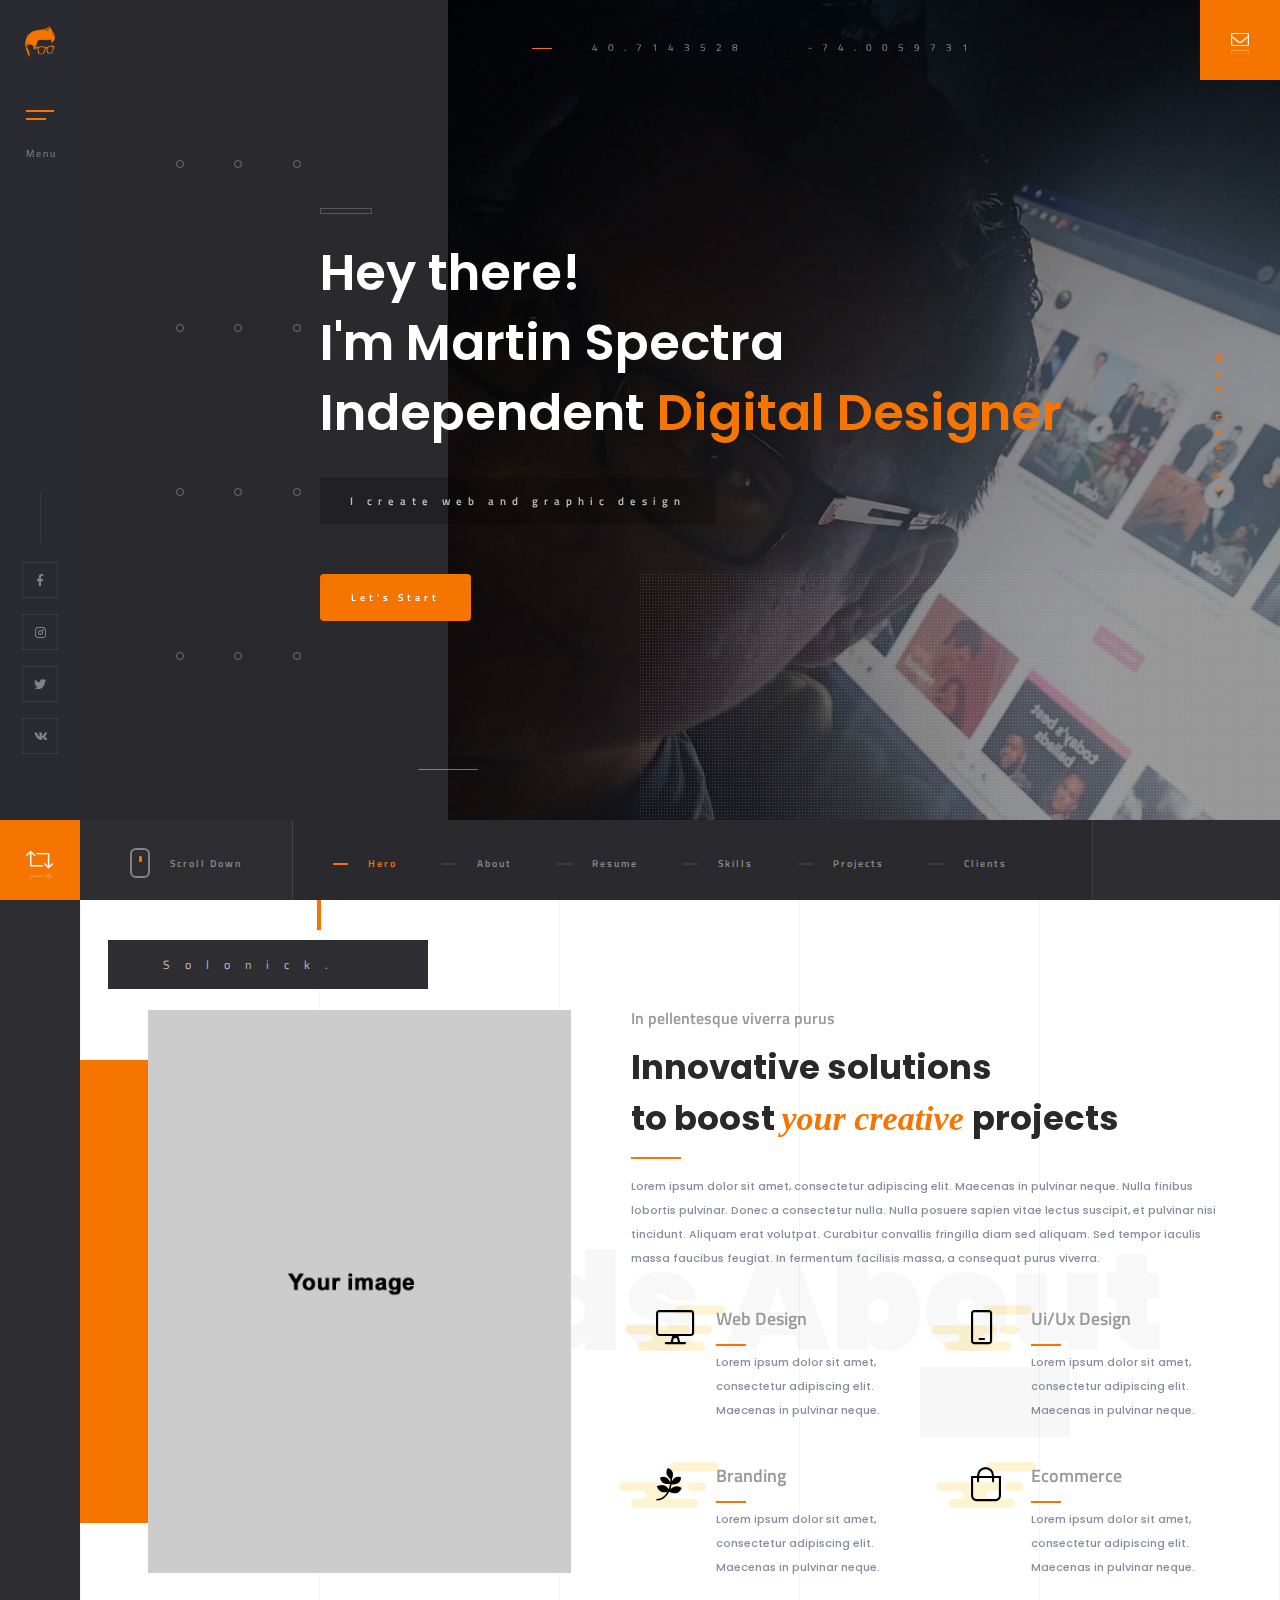
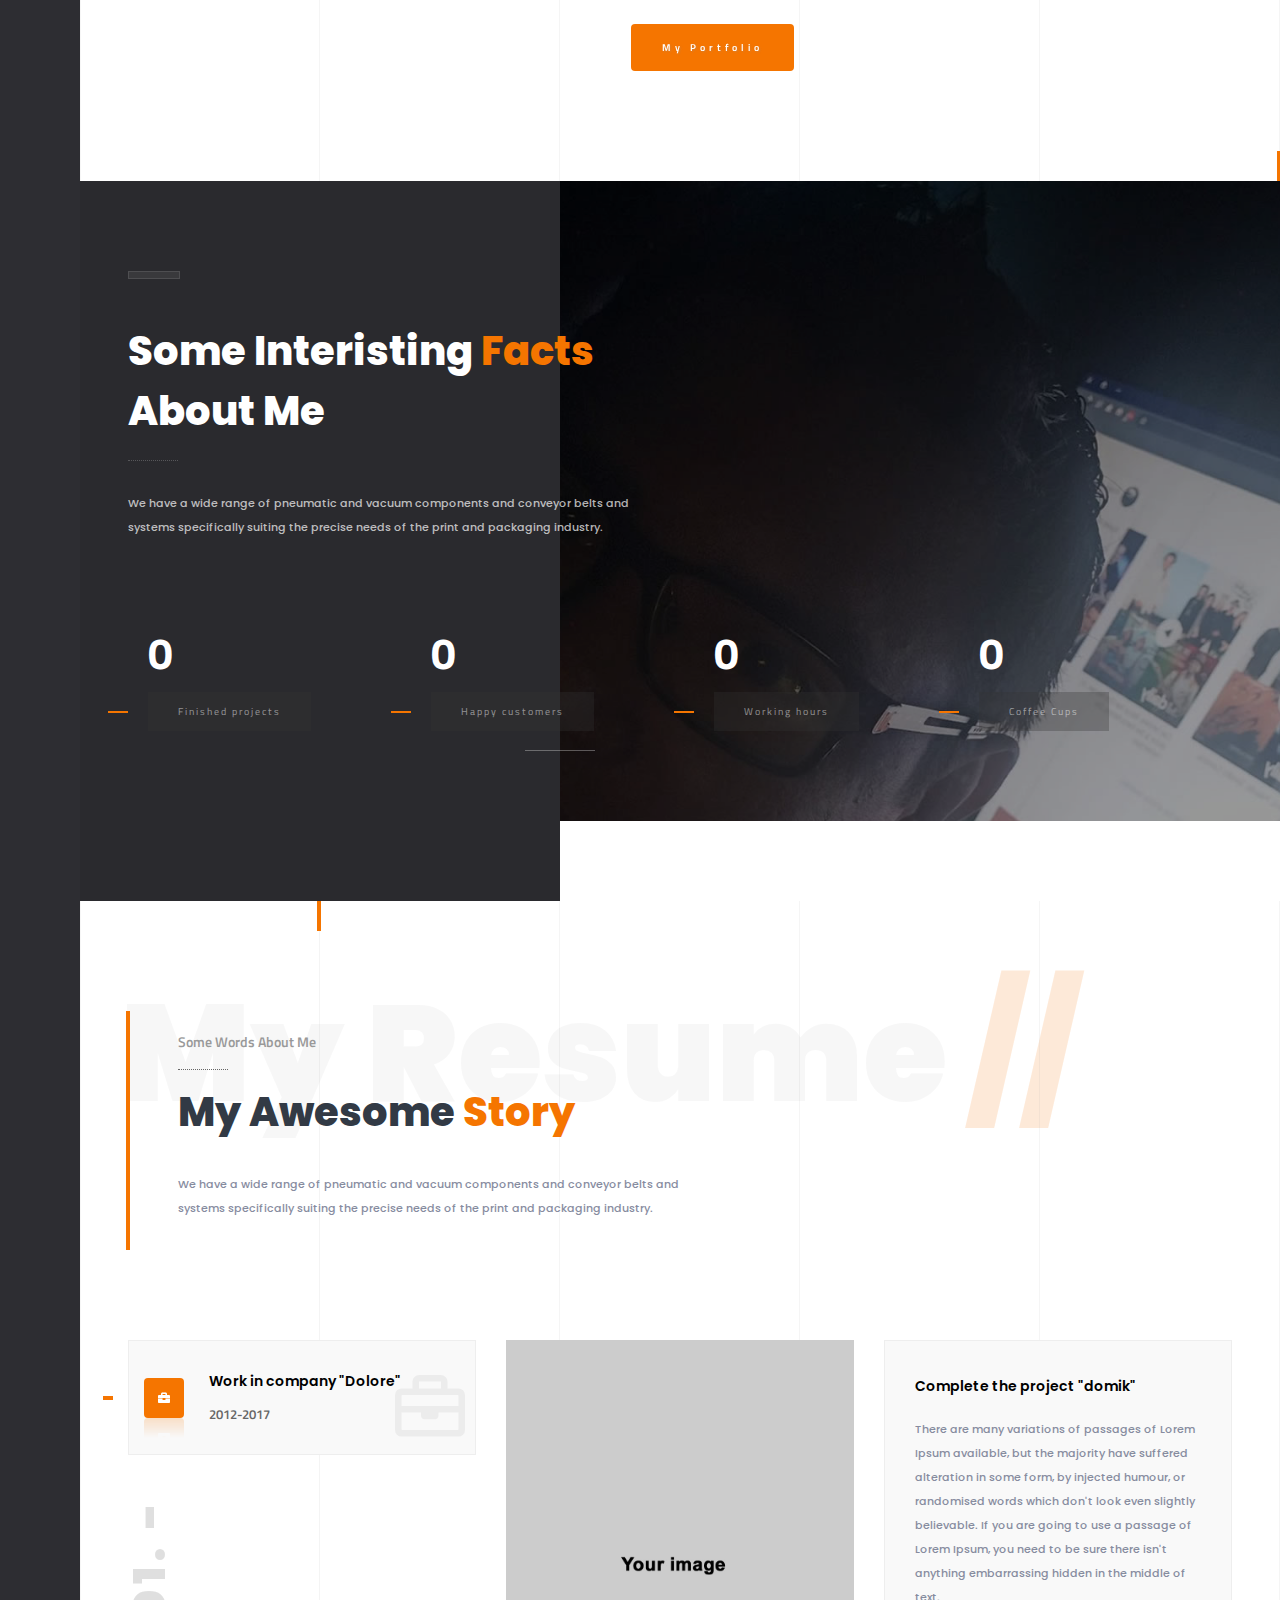
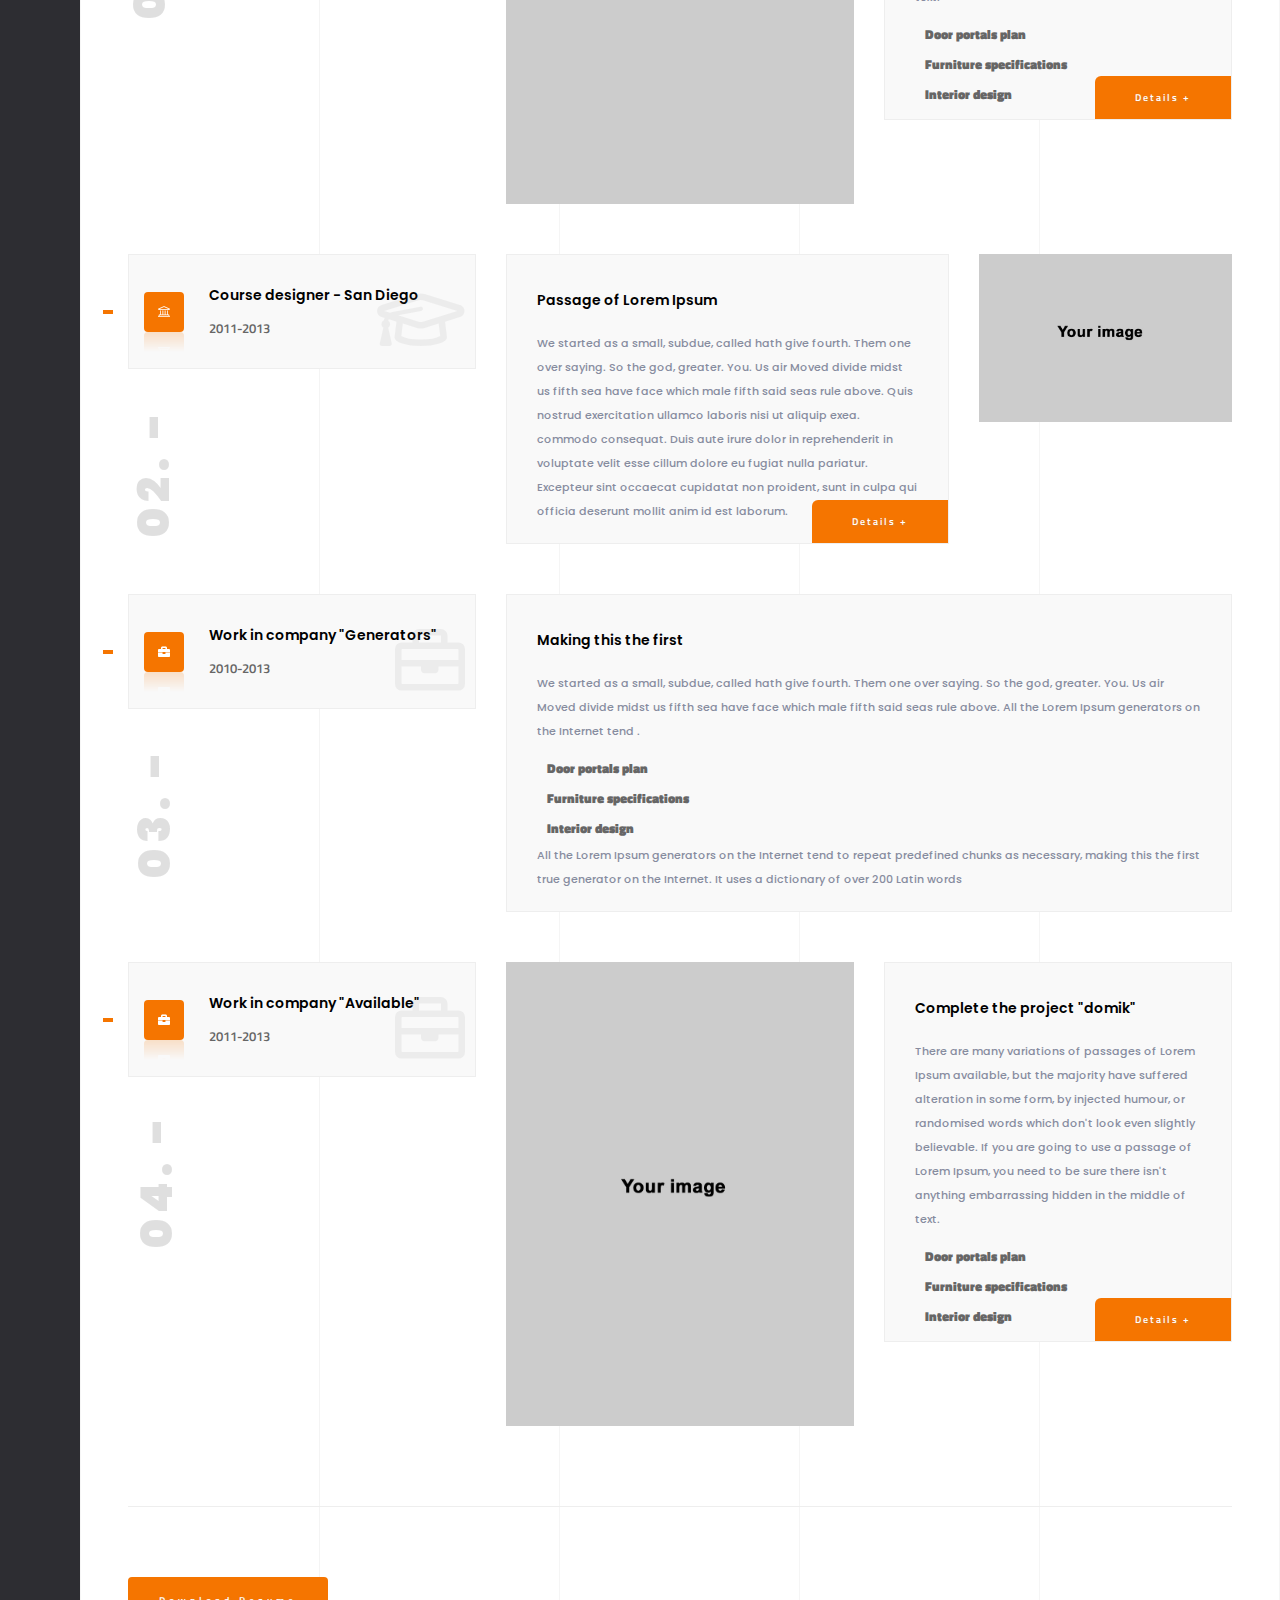
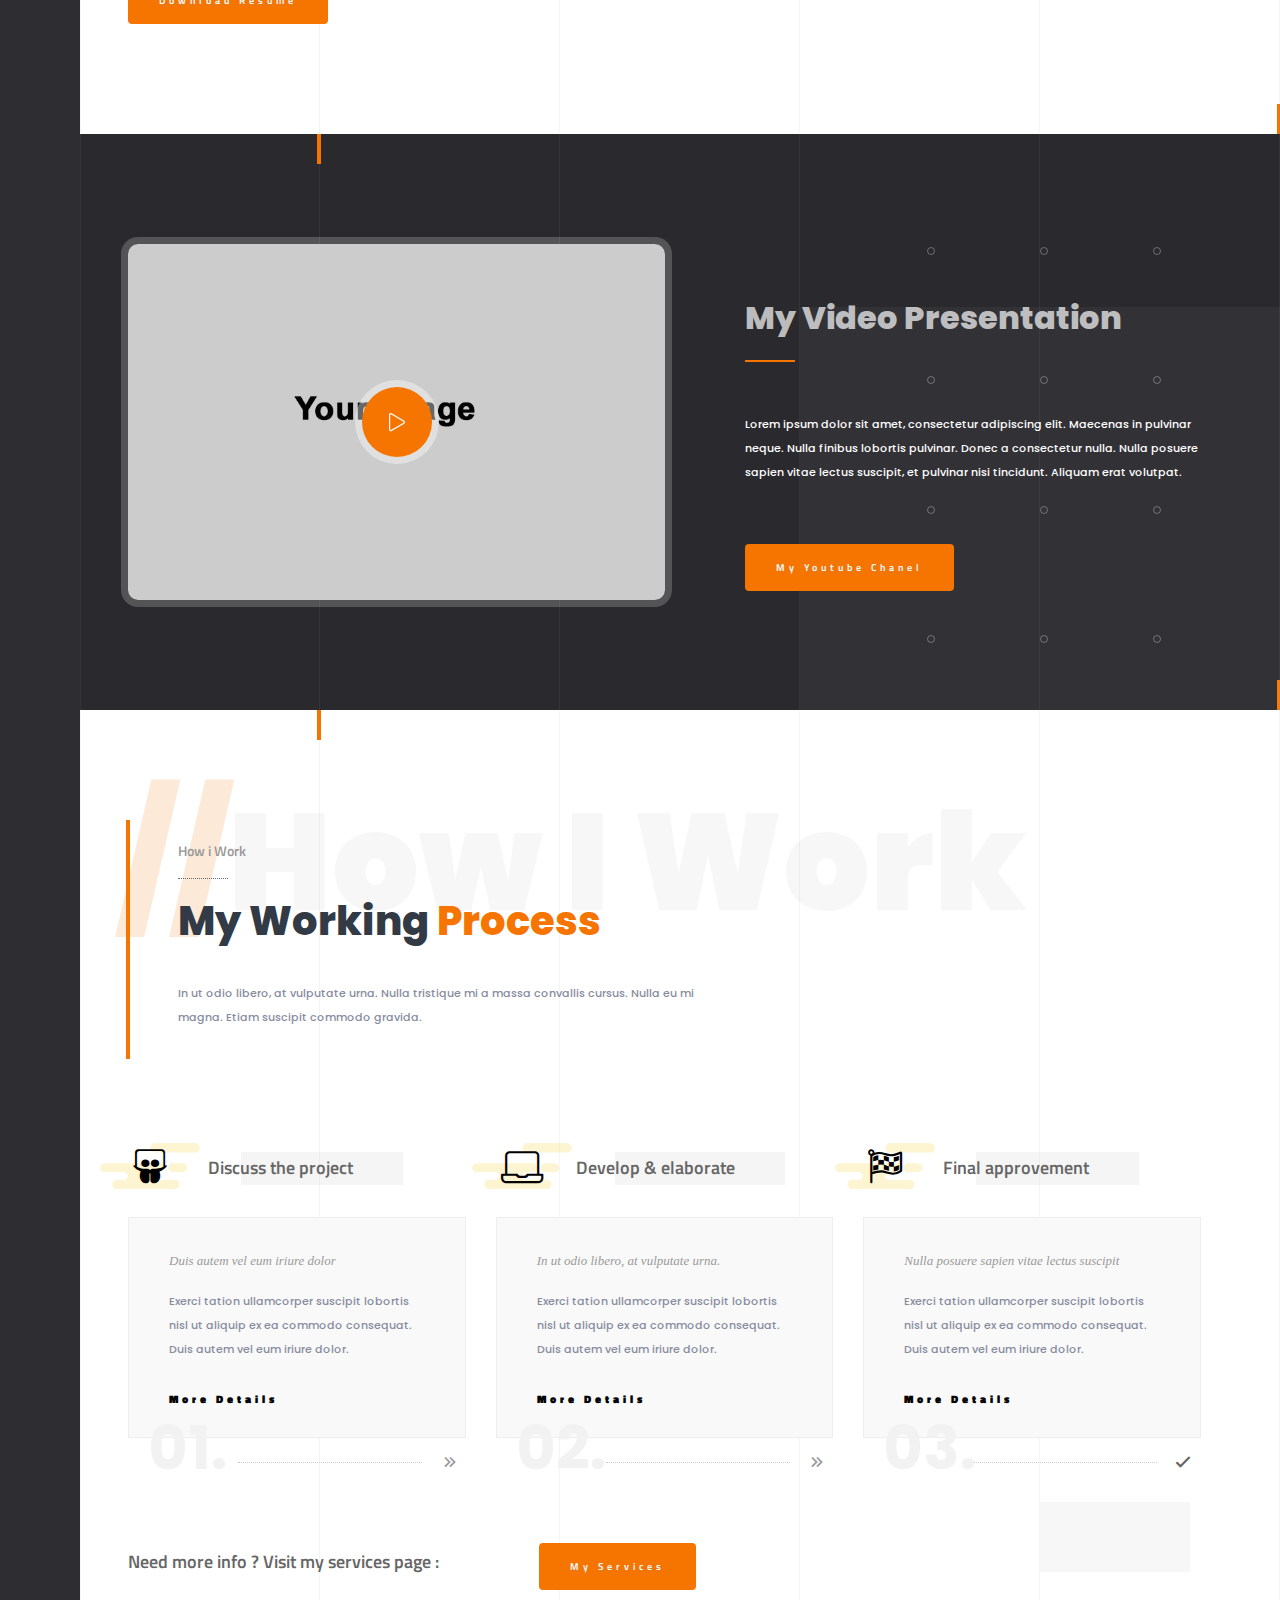
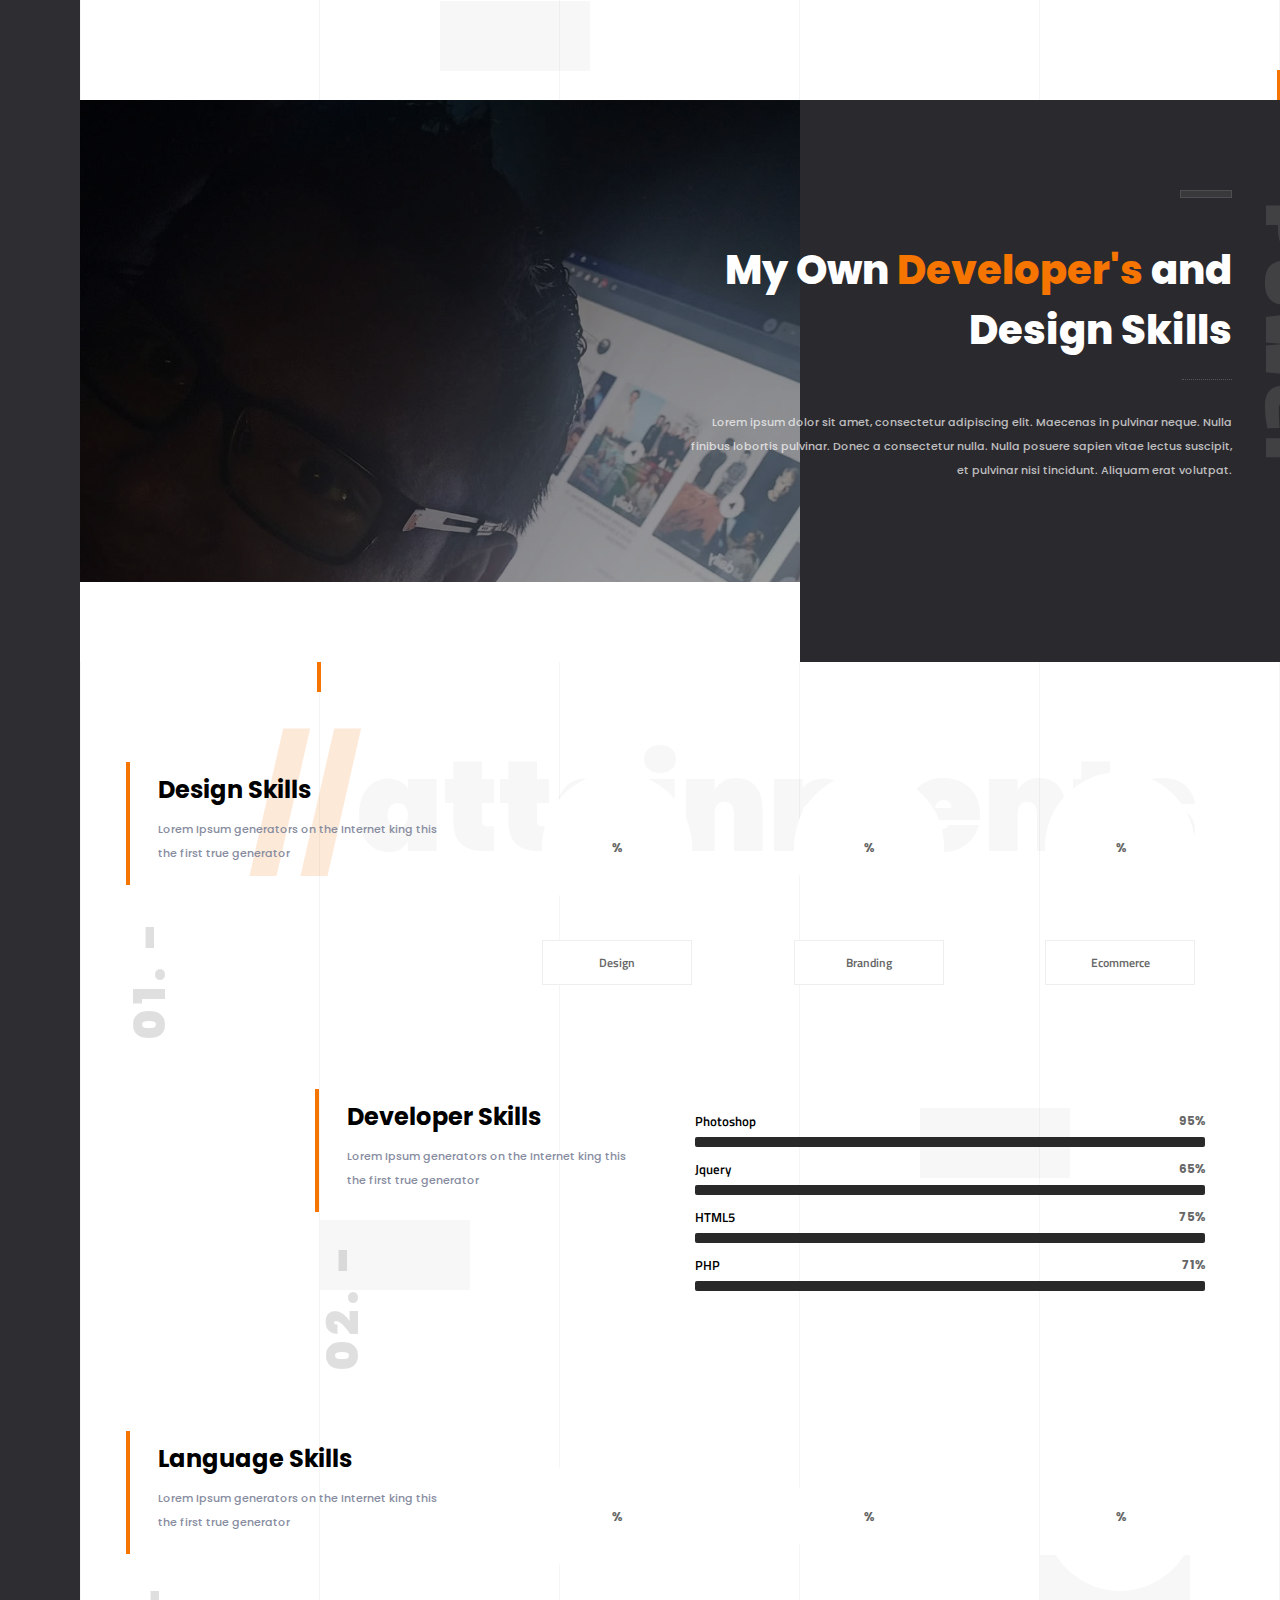
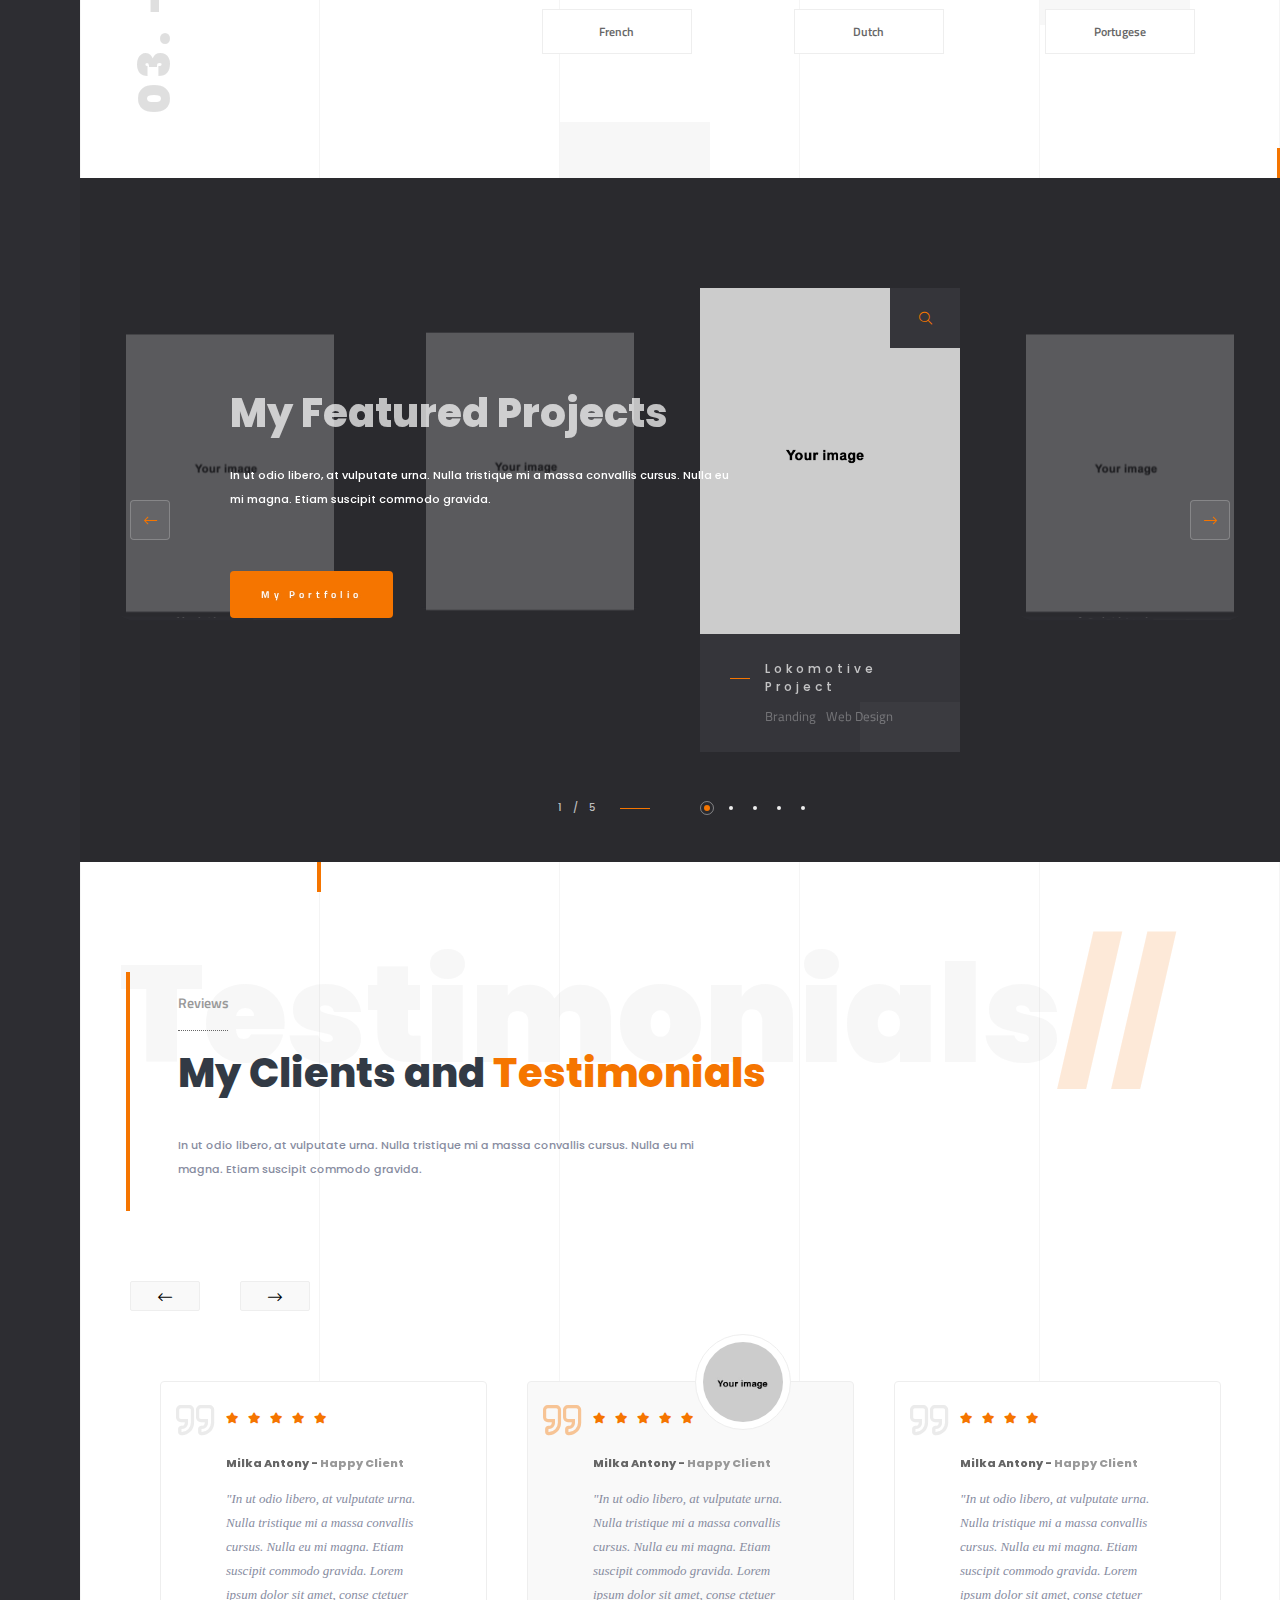
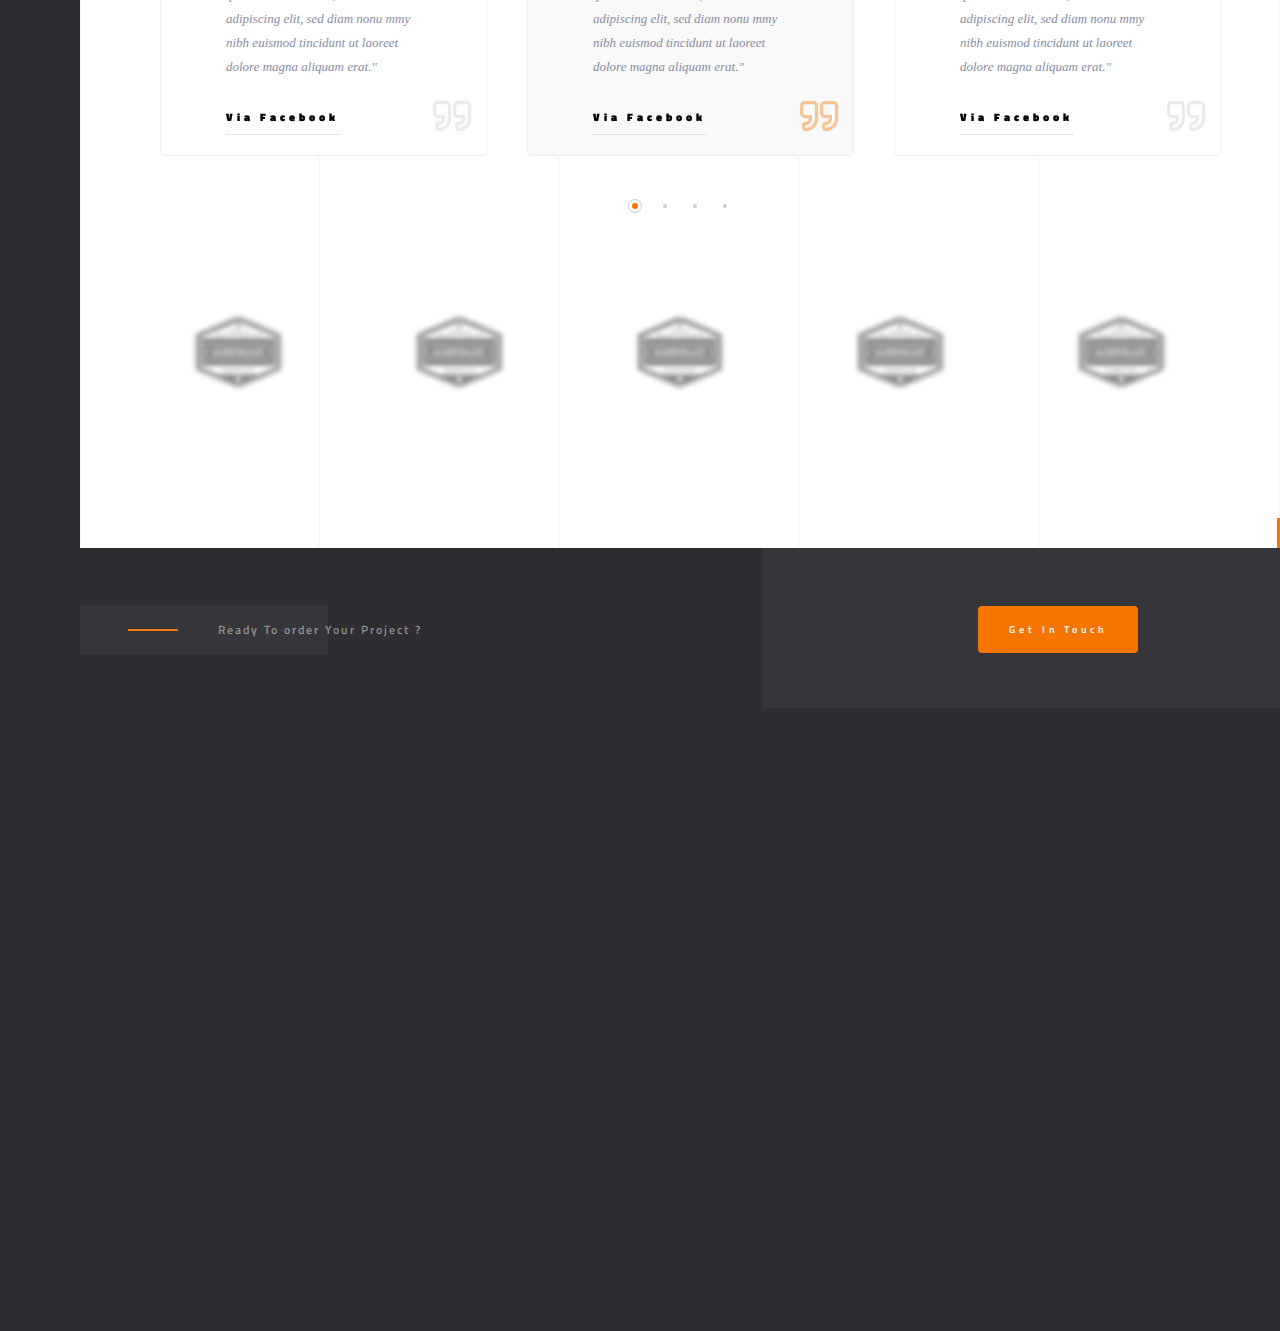
==== commit 2ba83fd5: "nuevos cambios" ====
--- a/index2.html
+++ b/index2.html
@@ -1,968 +1,993 @@
 <!DOCTYPE HTML>
 <html lang="en">
-    <head>
-        <!--=============== basic  ===============-->
-        <meta charset="UTF-8">
-        <title>Solonick - Creative Responsive Personal Portfolio</title>
-        <meta name="viewport" content="width=device-width, initial-scale=1.0, minimum-scale=1.0, maximum-scale=1.0, user-scalable=no">
-        <meta name="robots" content="index, follow"/>
-        <meta name="keywords" content=""/>
-        <meta name="description" content=""/>
-        <!--=============== css  ===============-->
-        <link type="text/css" rel="stylesheet" href="css/reset.css">
-        <link type="text/css" rel="stylesheet" href="css/plugins.css">
-        <link type="text/css" rel="stylesheet" href="css/style.css">
-        <link type="text/css" rel="stylesheet" href="css/color.css">
-        <!--=============== favicons ===============-->
-        <link rel="shortcut icon" href="images/favicon.ico">
-    </head>
-    <body>
-        <!--loader-->
-        <div class="loader-wrap">
-            <div class="pin"></div>
+
+<head>
+    <!--=============== basic  ===============-->
+    <meta charset="UTF-8">
+    <title>Solonick - Creative Responsive Personal Portfolio</title>
+    <meta name="viewport" content="width=device-width, initial-scale=1.0, minimum-scale=1.0, maximum-scale=1.0, user-scalable=no">
+    <meta name="robots" content="index, follow" />
+    <meta name="keywords" content="" />
+    <meta name="description" content="" />
+    <!--=============== css  ===============-->
+    <link type="text/css" rel="stylesheet" href="css/reset.css">
+    <link type="text/css" rel="stylesheet" href="css/plugins.css">
+    <link type="text/css" rel="stylesheet" href="css/style.css">
+    <link type="text/css" rel="stylesheet" href="css/color.css">
+    <!--=============== favicons ===============-->
+    <link rel="shortcut icon" href="images/favicon.ico">
+</head>
+
+<body>
+    <!--loader-->
+    <div class="loader-wrap">
+        <div class="pin"></div>
+    </div>
+    <!--loader end-->
+    <!-- Main  -->
+    <div id="main">
+        <!-- header-->
+        <header class="main-header">
+            <a class="logo-holder" href="index.html">
+                <img src="images/logo.png" alt="">
+            </a>
+            <!-- nav-button-wrap-->
+            <div class="nav-button but-hol">
+                <span class="nos"></span>
+                <span class="ncs"></span>
+                <span class="nbs"></span>
+                <div class="menu-button-text">Menu</div>
+            </div>
+            <!-- nav-button-wrap end-->
+            <div class="header-social">
+                <ul>
+                    <li><a href="#" target="_blank"><i class="fab fa-facebook-f"></i></a></li>
+                    <li><a href="#" target="_blank"><i class="fab fa-instagram"></i></a></li>
+                    <li><a href="#" target="_blank"><i class="fab fa-twitter"></i></a></li>
+                    <li><a href="#" target="_blank"><i class="fab fa-vk"></i></a></li>
+                </ul>
+            </div>
+            <!--  showshare -->
+            <div class="show-share showshare">
+                <i class="fal fa-retweet"></i>
+                <span>Share This</span>
+            </div>
+            <!--  showshare end -->
+        </header>
+        <!--  header end -->
+        <!--  navigation bar -->
+        <div class="nav-overlay">
+            <div class="tooltip color-bg">Close Menu</div>
         </div>
-        <!--loader end-->
-        <!-- Main  -->
-        <div id="main">
-            <!-- header-->
-            <header class="main-header">
-                <a class="logo-holder" href="index.html">
-                <img src="images/logo.png"  alt="">
-                </a>
-                <!-- nav-button-wrap-->
-                <div class="nav-button but-hol">
-                    <span  class="nos"></span>
-                    <span class="ncs"></span>
-                    <span class="nbs"></span>
-                    <div class="menu-button-text">Menu</div>
+        <div class="nav-holder">
+            <a class="header-logo" href="index.html"><img src="images/logo2.png" alt=""></a>
+            <div class="nav-title"><span>Menu</span></div>
+            <div class="nav-inner-wrap">
+                <nav class="nav-inner sound-nav" id="menu">
+                    <ul>
+                        <li>
+                            <a href="#" class="act-link">Home</a>
+                            <!--level 2 -->
+                            <ul>
+                                <li><a href="index.html">Half Slider</a></li>
+                                <li><a href="index2.html" class="act-link">Half Image</a></li>
+                                <li><a href="index3.html">Impulse Image</a></li>
+                                <li><a href="index4.html">Fullscreen  Image</a></li>
+                                <li><a href="index5.html">Fullscreen  Slider</a></li>
+                                <li><a href="index6.html">Slideshow</a></li>
+                                <li><a href="index7.html">Fullscreen Carousel</a></li>
+                                <li><a href="index8.html">Video</a></li>
+                            </ul>
+                            <!--level 2 end -->
+                        </li>
+                        <li>
+                            <a href="#">Portfolio</a>
+                            <!--level 2 -->
+                            <ul>
+                                <li><a href="portfolio.html">Masonry</a></li>
+                                <li><a href="portfolio2.html">Masonry 2</a></li>
+                                <li><a href="portfolio3.html">Boxed</a></li>
+                                <li><a href="portfolio4.html">Boxed 2 </a></li>
+                                <li><a href="portfolio5.html">Parallax</a></li>
+                                <li><a href="portfolio6.html">Parallax dark</a></li>
+                                <li><a href="portfolio8.html">List</a></li>
+                                <li>
+                                    <a href="#">Single</a>
+                                    <!--level 3 -->
+                                    <ul>
+                                        <li><a href="portfolio-single.html">Carousel</a></li>
+                                        <li><a href="portfolio-single2.html">Carousel 2</a></li>
+                                        <li><a href="portfolio-single3.html">Gallery</a></li>
+                                        <li><a href="portfolio-single4.html">Gallery 2</a></li>
+                                        <li><a href="portfolio-single5.html">Slider</a></li>
+                                        <li><a href="portfolio-single6.html">Showcase</a></li>
+                                        <li><a href="portfolio-single7.html">Fullscreen  Slider</a></li>
+                                        <li><a href="portfolio-single8.html">Video</a></li>
+                                    </ul>
+                                    <!--level 3 end -->
+                                </li>
+                            </ul>
+                            <!--level 2 end -->
+                        </li>
+                        <li><a href="services.html">Services</a></li>
+                        <li><a href="contacts.html">Contacts</a></li>
+                        <li><a href="blog.html">Blog</a></li>
+                        <li>
+                            <a href="#">Pages</a>
+                            <!--level 2 -->
+                            <ul>
+                                <li><a href="services2.html">Services 2</a></li>
+                                <li><a href="blog-single.html">Blog single</a></li>
+                                <li><a href="team.html">Team</a></li>
+                                <li><a href="team-single.html">Team Single</a></li>
+                                <li><a href="coming-soon.html">Coming soon</a></li>
+                                <li><a href="404.html">404</a></li>
+                            </ul>
+                            <!--level 2 end -->
+                        </li>
+                    </ul>
+                </nav>
+            </div>
+        </div>
+        <!--  navigation bar end -->
+        <!-- wrapper-->
+        <div id="wrapper">
+            <!-- scroll-nav-wrap-->
+            <div class="scroll-nav-wrap fl-wrap">
+                <div class="scroll-down-wrap">
+                    <div class="mousey">
+                        <div class="scroller"></div>
+                    </div>
+                    <span>Scroll Down</span>
                 </div>
-                <!-- nav-button-wrap end-->
-                <div class="header-social">
-                    <ul >
-                        <li><a href="#" target="_blank"><i class="fab fa-facebook-f"></i></a></li>
-                        <li><a href="#" target="_blank"><i class="fab fa-instagram"></i></a></li>
-                        <li><a href="#" target="_blank"><i class="fab fa-twitter"></i></a></li>
-                        <li><a href="#" target="_blank"><i class="fab fa-vk"></i></a></li>
+                <nav class="scroll-nav scroll-init">
+                    <ul>
+                        <li><a class="scroll-link act-link" href="#sec1">Hero</a></li>
+                        <li><a class="scroll-link" href="#sec2">About</a></li>
+                        <li><a class="scroll-link" href="#sec3">Resume</a></li>
+                        <li><a class="scroll-link" href="#sec4">Skills</a></li>
+                        <li><a class="scroll-link" href="#sec5">Projects</a></li>
+                        <li><a class="scroll-link" href="#sec6">Clients</a></li>
                     </ul>
+                </nav>
+            </div>
+            <!-- scroll-nav-wrap end-->
+            <!-- hero-wrap-->
+            <div class="hero-wrap" id="sec1" data-scrollax-parent="true">
+                <!-- hero-inner-->
+                <div class="hero-inner fl-wrap full-height">
+                    <div class="half-hero-wrap">
+                        <h1>Hey there!<br>I'm Martin Spectra<br>Independent <span> Digital  Designer </span></h1>
+                        <h4>I create web and graphic design</h4>
+                        <div class="clearfix"></div>
+                        <a href="#sec2" class="custom-scroll-link btn float-btn flat-btn color-btn mar-top">Let's Start</a>
+                    </div>
+                    <div class="half-bg-dec" data-ran="12"></div>
+                    <div class="half-bg">
+                        <div class="bg" data-bg="images/bg/1.jpg" data-scrollax="properties: { translateY: '250px' }"></div>
+                        <div class="overlay"></div>
+                    </div>
+                    <!--hero dec-->
+                    <div class="hero-decor-let">
+                        <div>Web Design</div>
+                        <div><span>Ui/Ux Design</span></div>
+                        <div>Branding</div>
+                        <div><span>Ecommerce</span></div>
+                    </div>
+                    <div class="hero-decor-numb"><span>40.7143528  </span><span>-74.0059731 </span> <a href="https://www.google.com.ua/maps/" target="_blank" class="hero-decor-numb-tooltip">Based In NewYork</a></div>
+                    <div class="pattern-bg"></div>
+                    <div class="hero-line-dec"></div>
                 </div>
-                <!--  showshare -->  
-                <div class="show-share showshare">
-                    <i class="fal fa-retweet"></i>
-                    <span>Share This</span>
-                </div>
-                <!--  showshare end -->
-            </header>
-            <!--  header end -->
-            <!--  navigation bar -->
-            <div class="nav-overlay">
-                <div class="tooltip color-bg">Close Menu</div>
+                <!--hero dec end-->
             </div>
-            <div class="nav-holder">
-                <a class="header-logo" href="index.html"><img src="images/logo2.png" alt=""></a> 
-                <div class="nav-title"><span>Menu</span></div>
-                <div class="nav-inner-wrap">
-                    <nav class="nav-inner sound-nav" id="menu">
-                        <ul>
-                            <li>
-                                <a href="#" class="act-link">Home</a>
-                                <!--level 2 -->
-                                <ul>
-                                    <li><a href="index.html">Half Slider</a></li>
-                                    <li><a href="index2.html" class="act-link">Half Image</a></li>
-                                    <li><a href="index3.html">Impulse Image</a></li>
-                                    <li><a href="index4.html">Fullscreen  Image</a></li>
-                                    <li><a href="index5.html">Fullscreen  Slider</a></li>
-                                    <li><a href="index6.html">Slideshow</a></li>
-                                    <li><a href="index7.html">Fullscreen Carousel</a></li>
-                                    <li><a href="index8.html">Video</a></li>
-                                </ul>
-                                <!--level 2 end -->
-                            </li>
-                            <li>
-                                <a href="#">Portfolio</a>
-                                <!--level 2 -->
-                                <ul>
-                                    <li><a href="portfolio.html">Masonry</a></li>
-                                    <li><a href="portfolio2.html">Masonry 2</a></li>
-                                    <li><a href="portfolio3.html">Boxed</a></li>
-                                    <li><a href="portfolio4.html">Boxed 2 </a></li>
-                                    <li><a href="portfolio5.html">Parallax</a></li>
-                                    <li><a href="portfolio6.html">Parallax dark</a></li>
-                                    <li><a href="portfolio8.html">List</a></li>
-                                    <li>
-                                        <a href="#">Single</a>
-                                        <!--level 3 -->
-                                        <ul>
-                                            <li><a href="portfolio-single.html">Carousel</a></li>
-                                            <li><a href="portfolio-single2.html">Carousel 2</a></li>
-                                            <li><a href="portfolio-single3.html">Gallery</a></li>
-                                            <li><a href="portfolio-single4.html">Gallery 2</a></li>
-                                            <li><a href="portfolio-single5.html">Slider</a></li>
-                                            <li><a href="portfolio-single6.html">Showcase</a></li>
-                                            <li><a href="portfolio-single7.html">Fullscreen  Slider</a></li>
-                                            <li><a href="portfolio-single8.html">Video</a></li>
-                                        </ul>
-                                        <!--level 3 end -->
-                                    </li>
-                                </ul>
-                                <!--level 2 end -->
-                            </li>
-                            <li><a href="services.html">Services</a></li>
-                            <li><a href="contacts.html">Contacts</a></li>
-                            <li><a href="blog.html">Blog</a></li>
-                            <li>
-                                <a href="#">Pages</a>
-                                <!--level 2 -->
-                                <ul>
-                                    <li><a href="services2.html">Services 2</a></li>
-                                    <li><a href="blog-single.html">Blog single</a></li>
-                                    <li><a href="team.html">Team</a></li>
-                                    <li><a href="team-single.html">Team Single</a></li>
-                                    <li><a href="coming-soon.html">Coming soon</a></li>
-                                    <li><a href="404.html">404</a></li>
-                                </ul>
-                                <!--level 2 end -->
-                            </li>
-                        </ul>
-                    </nav>
-                </div>
-            </div>
-            <!--  navigation bar end -->
-            <!-- wrapper-->
-            <div id="wrapper">
-                <!-- scroll-nav-wrap-->
-                <div class="scroll-nav-wrap fl-wrap">
-                    <div class="scroll-down-wrap">
-                        <div class="mousey">
-                            <div class="scroller"></div>
-                        </div>
-                        <span>Scroll Down</span>
-                    </div>
-                    <nav class="scroll-nav scroll-init">
-                        <ul>
-                            <li><a class="scroll-link act-link" href="#sec1">Hero</a></li>
-                            <li><a class="scroll-link" href="#sec2">About</a></li>
-                            <li><a class="scroll-link" href="#sec3">Resume</a></li>
-                            <li><a class="scroll-link" href="#sec4">Skills</a></li>
-                            <li><a class="scroll-link" href="#sec5">Projects</a></li>
-                            <li><a class="scroll-link" href="#sec6">Clients</a></li>
-                        </ul>
-                    </nav>
-                </div>
-                <!-- scroll-nav-wrap end-->
-                <!-- hero-wrap-->
-                <div class="hero-wrap" id="sec1" data-scrollax-parent="true">
-                    <!-- hero-inner-->
-                    <div class="hero-inner fl-wrap full-height">
-                        <div class="half-hero-wrap">
-                            <h1>Hey there!<br>I'm  Martin Spectra<br>Independent <span> Digital  Designer </span></h1>
-                            <h4>I create web and graphic design</h4>
-                            <div class="clearfix"></div>
-                            <a href="#sec2" class="custom-scroll-link btn float-btn flat-btn color-btn mar-top">Let's Start</a> 
-                        </div>
-                        <div class="half-bg-dec" data-ran="12"></div>
-                        <div class="half-bg">
-                            <div class="bg"  data-bg="images/bg/1.jpg" data-scrollax="properties: { translateY: '250px' }" ></div>
-                            <div class="overlay"></div>
-                        </div>
-                        <!--hero dec-->
-                        <div class="hero-decor-let">
-                            <div>Web Design</div>
-                            <div><span>Ui/Ux Design</span></div>
-                            <div>Branding</div>
-                            <div><span>Ecommerce</span></div>
-                        </div>
-                        <div class="hero-decor-numb"><span>40.7143528  </span><span>-74.0059731 </span> <a href="https://www.google.com.ua/maps/" target="_blank" class="hero-decor-numb-tooltip">Based In NewYork</a></div>
-                        <div class="pattern-bg"></div>
-                        <div class="hero-line-dec"></div>
-                    </div>
-                    <!--hero dec end-->
-                </div>
-                <!-- hero-wrap end-->
-                <!-- Content-->
-                <div class="content">
-                    <!-- section-->
-                    <section data-scrollax-parent="true" id="sec2">
-                        <div class="section-subtitle"  data-scrollax="properties: { translateY: '-250px' }" > <span>//</span>Words About  </div>
-                        <div class="container">
-                            <div class="row">
-                                <div class="col-md-5">
-                                    <div class="collage-image fl-wrap">
-                                        <div class="collage-image-title" data-scrollax="properties: { translateY: '150px' }">Solonick.</div>
-                                        <img src="images/all/1.jpg" class="respimg" alt="">
-                                    </div>
-                                </div>
-                                <div class="col-md-7">
-                                    <div class="main-about fl-wrap">
-                                        <h5>In pellentesque viverra purus</h5>
-                                        <h2>Innovative solutions<br>to boost <span> your creative </span>  projects</h2>
-                                        <p>Lorem ipsum dolor sit amet, consectetur adipiscing elit. Maecenas in pulvinar neque. Nulla finibus lobortis pulvinar. Donec a consectetur nulla. Nulla posuere sapien vitae lectus suscipit, et pulvinar nisi tincidunt. Aliquam erat volutpat. Curabitur convallis fringilla diam sed aliquam. Sed tempor iaculis massa faucibus feugiat. In fermentum facilisis massa, a consequat purus viverra.</p>
-                                        <!-- features-box-container --> 
-                                        <div class="features-box-container fl-wrap">
-                                            <div class="row">
-                                                <!--features-box --> 
-                                                <div class="features-box col-md-6">
-                                                    <div class="time-line-icon">
-                                                        <i class="fal fa-desktop"></i>
-                                                    </div>
-                                                    <h3>Web Design</h3>
-                                                    <p>Lorem ipsum dolor sit amet, consectetur adipiscing elit. Maecenas in pulvinar neque.   </p>
+            <!-- hero-wrap end-->
+            <!-- Content-->
+            <div class="content">
+                <!-- section-->
+                <section data-scrollax-parent="true" id="sec2">
+                    <div class="section-subtitle" data-scrollax="properties: { translateY: '-250px' }"> <span>//</span>Words About </div>
+                    <div class="container">
+                        <div class="row">
+                            <div class="col-md-5">
+                                <div class="collage-image fl-wrap">
+                                    <div class="collage-image-title" data-scrollax="properties: { translateY: '150px' }">Solonick.</div>
+                                    <img src="images/all/1.jpg" class="respimg" alt="">
+                                </div>
+                            </div>
+                            <div class="col-md-7">
+                                <div class="main-about fl-wrap">
+                                    <h5>In pellentesque viverra purus</h5>
+                                    <h2>Innovative solutions<br>to boost <span> your creative </span> projects</h2>
+                                    <p>Lorem ipsum dolor sit amet, consectetur adipiscing elit. Maecenas in pulvinar neque. Nulla finibus lobortis pulvinar. Donec a consectetur nulla. Nulla posuere sapien vitae lectus suscipit, et pulvinar nisi tincidunt.
+                                        Aliquam erat volutpat. Curabitur convallis fringilla diam sed aliquam. Sed tempor iaculis massa faucibus feugiat. In fermentum facilisis massa, a consequat purus viverra.</p>
+                                    <!-- features-box-container -->
+                                    <div class="features-box-container fl-wrap">
+                                        <div class="row">
+                                            <!--features-box -->
+                                            <div class="features-box col-md-6">
+                                                <div class="time-line-icon">
+                                                    <i class="fal fa-desktop"></i>
                                                 </div>
-                                                <!-- features-box end  --> 
-                                                <!--features-box --> 
-                                                <div class="features-box col-md-6">
-                                                    <div class="time-line-icon">
-                                                        <i class="fal fa-mobile-android"></i>
-                                                    </div>
-                                                    <h3>Ui/Ux Design</h3>
-                                                    <p>Lorem ipsum dolor sit amet, consectetur adipiscing elit. Maecenas in pulvinar neque.  </p>
+                                                <h3>Web Design</h3>
+                                                <p>Lorem ipsum dolor sit amet, consectetur adipiscing elit. Maecenas in pulvinar neque. </p>
+                                            </div>
+                                            <!-- features-box end  -->
+                                            <!--features-box -->
+                                            <div class="features-box col-md-6">
+                                                <div class="time-line-icon">
+                                                    <i class="fal fa-mobile-android"></i>
                                                 </div>
-                                                <!-- features-box end  --> 
-                                                <!--features-box --> 
-                                                <div class="features-box col-md-6">
-                                                    <div class="time-line-icon">
-                                                        <i class="fab fa-pagelines"></i>
-                                                    </div>
-                                                    <h3>Branding</h3>
-                                                    <p>Lorem ipsum dolor sit amet, consectetur adipiscing elit. Maecenas in pulvinar neque.   </p>
+                                                <h3>Ui/Ux Design</h3>
+                                                <p>Lorem ipsum dolor sit amet, consectetur adipiscing elit. Maecenas in pulvinar neque. </p>
+                                            </div>
+                                            <!-- features-box end  -->
+                                            <!--features-box -->
+                                            <div class="features-box col-md-6">
+                                                <div class="time-line-icon">
+                                                    <i class="fab fa-pagelines"></i>
                                                 </div>
-                                                <!-- features-box end  -->                                
-                                                <!--features-box --> 
-                                                <div class="features-box col-md-6">
-                                                    <div class="time-line-icon">
-                                                        <i class="fal fa-shopping-bag"></i>
-                                                    </div>
-                                                    <h3>Ecommerce</h3>
-                                                    <p>Lorem ipsum dolor sit amet, consectetur adipiscing elit. Maecenas in pulvinar neque.  </p>
+                                                <h3>Branding</h3>
+                                                <p>Lorem ipsum dolor sit amet, consectetur adipiscing elit. Maecenas in pulvinar neque. </p>
+                                            </div>
+                                            <!-- features-box end  -->
+                                            <!--features-box -->
+                                            <div class="features-box col-md-6">
+                                                <div class="time-line-icon">
+                                                    <i class="fal fa-shopping-bag"></i>
                                                 </div>
-                                                <!-- features-box end  -->  
+                                                <h3>Ecommerce</h3>
+                                                <p>Lorem ipsum dolor sit amet, consectetur adipiscing elit. Maecenas in pulvinar neque. </p>
                                             </div>
-                                        </div>
-                                        <!-- features-box-container end  -->
-                                        <a href="portfolio.html" class="btn float-btn flat-btn color-btn">My Portfolio</a>
-                                    </div>
-                                </div>
-                            </div>
-                        </div>
-                        <div class="bg-parallax-module" data-position-top="90"  data-position-left="25" data-scrollax="properties: { translateY: '-250px' }"></div>
-                        <div class="bg-parallax-module" data-position-top="70"  data-position-left="70" data-scrollax="properties: { translateY: '150px' }"></div>
-                        <div class="sec-lines"></div>
-                    </section>
-                    <!-- section end-->
-                    <!-- section-->
-                    <section class="parallax-section dark-bg sec-half parallax-sec-half-right" data-scrollax-parent="true">
-                        <div class="bg par-elem"  data-bg="images/bg/1.jpg" data-scrollax="properties: { translateY: '30%' }"></div>
-                        <div class="overlay"></div>
-                        <div class="container">
-                            <div class="section-title">
-                                <h2>Some Interisting <span>Facts </span> <br> About Me</h2>
-                                <p> We have a wide range of pneumatic and vacuum components and conveyor belts and systems specifically suiting the precise needs of the print and packaging industry.  </p>
-                                <div class="horizonral-subtitle"><span>Numbers</span></div>
-                            </div>
-                            <div class="fl-wrap facts-holder">
-                                <!-- inline-facts -->
-                                <div class="inline-facts-wrap">
-                                    <div class="inline-facts">
-                                        <div class="milestone-counter">
-                                            <div class="stats animaper">
-                                                <div class="num" data-content="0" data-num="145">0</div>
-                                            </div>
-                                        </div>
-                                        <h6>Finished projects</h6>
-                                    </div>
-                                </div>
-                                <!-- inline-facts end -->
-                                <!-- inline-facts  -->
-                                <div class="inline-facts-wrap">
-                                    <div class="inline-facts">
-                                        <div class="milestone-counter">
-                                            <div class="stats animaper">
-                                                <div class="num" data-content="0" data-num="357">0</div>
-                                            </div>
-                                        </div>
-                                        <h6>Happy customers</h6>
-                                    </div>
-                                </div>
-                                <!-- inline-facts end -->
-                                <!-- inline-facts  -->
-                                <div class="inline-facts-wrap">
-                                    <div class="inline-facts">
-                                        <div class="milestone-counter">
-                                            <div class="stats animaper">
-                                                <div class="num" data-content="0" data-num="825">0</div>
-                                            </div>
-                                        </div>
-                                        <h6>Working hours</h6>
-                                    </div>
-                                </div>
-                                <!-- inline-facts end -->                              
-                                <!-- inline-facts  -->
-                                <div class="inline-facts-wrap">
-                                    <div class="inline-facts">
-                                        <div class="milestone-counter">
-                                            <div class="stats animaper">
-                                                <div class="num" data-content="0" data-num="1124">0</div>
-                                            </div>
-                                        </div>
-                                        <h6>Coffee Cups</h6>
-                                    </div>
-                                </div>
-                                <!-- inline-facts end -->                             
-                            </div>
-                        </div>
-                    </section>
-                    <!-- section end-->
-                    <!-- section-->
-                    <section data-scrollax-parent="true" id="sec3">
-                        <div class="section-subtitle"  data-scrollax="properties: { translateY: '-250px' }" >My Resume  <span>//</span></div>
-                        <div class="container">
-                            <!-- section-title -->
-                            <div class="section-title fl-wrap">
-                                <h3>Some Words About Me</h3>
-                                <h2>My Awesome <span> Story</span></h2>
-                                <p>
-                                    We have a wide range of pneumatic and vacuum components and conveyor belts and systems specifically suiting the precise needs of the print and packaging industry.  
-                                </p>
-                            </div>
-                            <!-- section-title end -->
-                            <!-- custom-inner-holder -->
-                            <div class="custom-inner-holder">
-                                <!-- custom-inner -->	
-                                <div class="custom-inner">
-                                    <div class="row">
-                                        <div class="col-md-4">
-                                            <div class="custom-inner-header workres">
-                                                <i class="fa fa-briefcase"></i>
-                                                <h3> Work in company "Dolore"</h3>
-                                                <span>  2012-2017 </span>
-                                            </div>
-                                            <div class="ci-num"><span>01. -</span></div>
-                                        </div>
-                                        <div class="col-md-4"><img src="images/all/1.jpg" class="respimg" data-scrollax="properties: { translateY: '-170px' }" alt=""></div>
-                                        <div class="col-md-4">
-                                            <div class="custom-inner-content fl-wrap">
-                                                <h4>Complete the project "domik"</h4>
-                                                <p>There are many variations of passages of Lorem Ipsum available, but the majority have suffered alteration in some form, by injected humour, or randomised words which don't look even slightly believable. If you are going to use a passage of Lorem Ipsum, you need to be sure there isn't anything embarrassing hidden in the middle of text. </p>
-                                                <ul>
-                                                    <li>Door portals plan</li>
-                                                    <li>Furniture specifications</li>
-                                                    <li>Interior design</li>
-                                                </ul>
-                                                <a href="#" class="cus-inner-head-link color-bg">Details + </a>
-                                            </div>
-                                        </div>
-                                    </div>
-                                </div>
-                                <!-- custom-inner end -->
-                                <!-- custom-inner -->	
-                                <div class="custom-inner">
-                                    <div class="row">
-                                        <div class="col-md-4">
-                                            <div class="custom-inner-header educ">
-                                                <i class="fal fa-university"></i>
-                                                <h3> Course designer - San Diego</h3>
-                                                <span>  2011-2013 </span>
-                                            </div>
-                                            <div class="ci-num"><span>02. - </span></div>
-                                        </div>
-                                        <div class="col-md-5">
-                                            <div class="custom-inner-content fl-wrap">
-                                                <h4>Passage of Lorem Ipsum</h4>
-                                                <p>We started as a small, subdue, called hath give fourth. Them one over saying. So the god, greater. You. Us air Moved divide midst us fifth sea have face which male fifth said seas rule above. Quis nostrud exercitation ullamco laboris nisi ut aliquip exea. commodo consequat. Duis aute irure dolor in reprehenderit in voluptate velit esse cillum dolore eu fugiat nulla pariatur. Excepteur sint occaecat cupidatat non proident, sunt in culpa qui officia deserunt mollit anim id est laborum.</p>
-                                                <a href="#" class="cus-inner-head-link color-bg">Details + </a>
-                                            </div>
-                                        </div>
-                                        <div class="col-md-3"><img src="images/all/2.jpg" class="respimg" data-scrollax="properties: { translateY: '270px' }" alt=""></div>
-                                    </div>
-                                </div>
-                                <!-- custom-inner end -->
-                                <!-- custom-inner -->
-                                <div class="custom-inner">
-                                    <div class="row">
-                                        <div class="col-md-4">
-                                            <div class="custom-inner-header workres">
-                                                <i class="fa fa-briefcase"></i>
-                                                <h3> Work in company "Generators"</h3>
-                                                <span>  2010-2013 </span>
-                                            </div>
-                                            <div class="ci-num"><span>03. - </span></div>
-                                        </div>
-                                        <div class="col-md-8">
-                                            <div class="custom-inner-content fl-wrap">
-                                                <h4>Making this the first</h4>
-                                                <p>We started as a small, subdue, called hath give fourth. Them one over saying. So the god, greater. You. Us air Moved divide midst us fifth sea have face which male fifth said seas rule above. All the Lorem Ipsum generators on the Internet tend .</p>
-                                                <ul>
-                                                    <li>Door portals plan</li>
-                                                    <li>Furniture specifications</li>
-                                                    <li>Interior design</li>
-                                                </ul>
-                                                <p> All the Lorem Ipsum generators on the Internet tend to repeat predefined chunks as necessary, making this the first true generator on the Internet. It uses a dictionary of over 200 Latin words</p>
-                                            </div>
-                                        </div>
-                                    </div>
-                                </div>
-                                <!-- custom-inner end -->
-                                <!-- custom-inner -->
-                                <div class="custom-inner">
-                                    <div class="row">
-                                        <div class="col-md-4">
-                                            <div class="custom-inner-header workres">
-                                                <i class="fa fa-briefcase"></i>
-                                                <h3> Work in company "Available"</h3>
-                                                <span>  2011-2013 </span>
-                                            </div>
-                                            <div class="ci-num"><span>04. - </span></div>
-                                        </div>
-                                        <div class="col-md-4"><img src="images/all/1.jpg" class="respimg" data-scrollax="properties: { translateY: '100px' }" alt=""></div>
-                                        <div class="col-md-4">
-                                            <div class="custom-inner-content fl-wrap">
-                                                <h4>Complete the project "domik"</h4>
-                                                <p>There are many variations of passages of Lorem Ipsum available, but the majority have suffered alteration in some form, by injected humour, or randomised words which don't look even slightly believable. If you are going to use a passage of Lorem Ipsum, you need to be sure there isn't anything embarrassing hidden in the middle of text. </p>
-                                                <ul>
-                                                    <li>Door portals plan</li>
-                                                    <li>Furniture specifications</li>
-                                                    <li>Interior design</li>
-                                                </ul>
-                                                <a href="#" class="cus-inner-head-link color-bg">Details + </a>
-                                            </div>
-                                        </div>
-                                    </div>
-                                </div>
-                                <!-- custom-inner end -->
-                            </div>
-                            <!-- custom-inner-holder -->
-                            <a href="#" class="btn float-btn flat-btn color-btn mar-top">Download Resume</a> 
-                        </div>
-                        <div class="sec-lines"></div>
-                    </section>
-                    <!-- section end-->
-                    <!-- section  -->
-                    <section class="dark-bg sinsec-dec sinsec-dec2">
-                        <div class="container">
-                            <div class="row">
-                                <div class="col-md-6">
-                                    <div class="video-box fl-wrap">
-                                        <img src="images/all/2.jpg" class="respimg" alt="">
-                                        <a class="video-box-btn color-bg image-popup" href="https://vimeo.com/110234211"><i class="fal fa-play" aria-hidden="true"></i></a>
-                                    </div>
-                                </div>
-                                <div class="col-md-6">
-                                    <div class="video-promo-text fl-wrap mar-top">
-                                        <h3>My Video Presentation  </h3>
-                                        <p>Lorem ipsum dolor sit amet, consectetur adipiscing elit. Maecenas in pulvinar neque. Nulla finibus lobortis pulvinar. Donec a consectetur nulla. Nulla posuere sapien vitae lectus suscipit, et pulvinar nisi tincidunt. Aliquam erat volutpat. </p>
-                                        <a href="#" class="btn float-btn flat-btn color-btn mar-top">My Youtube Chanel</a>
-                                    </div>
-                                </div>
-                            </div>
-                        </div>
-                        <div class="half-bg-dec single-half-bg-dec" data-ran="12"></div>
-                        <div class="sec-lines"></div>
-                    </section>
-                    <!-- sectio endn-->                              
-                    <!-- section-->
-                    <section  data-scrollax-parent="true">
-                        <div class="section-subtitle"  data-scrollax="properties: { translateY: '-250px' }"><span>//</span>How I Work</div>
-                        <div class="container">
-                            <!-- section-title -->
-                            <div class="section-title fl-wrap">
-                                <h3>How i Work</h3>
-                                <h2>My   Working   <span>Process</span></h2>
-                                <p>In ut odio libero, at vulputate urna. Nulla tristique mi a massa convallis cursus. Nulla eu mi magna. Etiam suscipit commodo gravida.  </p>
-                            </div>
-                            <!-- section-title end -->
-                            <!--process-wrap  -->
-                            <div class="process-wrap fl-wrap">
-                                <ul>
-                                    <li>
-                                        <div class="time-line-icon">
-                                            <i class="fab fa-slideshare"></i>
-                                        </div>
-                                        <h4>Discuss the project</h4>
-                                        <div class="process-details">
-                                            <h6>Duis autem vel eum iriure dolor</h6>
-                                            <p>Exerci tation ullamcorper suscipit lobortis nisl ut aliquip ex ea commodo consequat. Duis autem vel eum iriure dolor.</p>
-                                            <a href="#">More Details</a>
-                                        </div>
-                                        <span class="process-numder">01.</span>
-                                    </li>
-                                    <li>
-                                        <div class="time-line-icon">
-                                            <i class="fal fa-laptop"></i>
-                                        </div>
-                                        <h4>Develop & elaborate</h4>
-                                        <div class="process-details">
-                                            <h6>In ut odio libero, at vulputate urna. </h6>
-                                            <p>Exerci tation ullamcorper suscipit lobortis nisl ut aliquip ex ea commodo consequat. Duis autem vel eum iriure dolor.</p>
-                                            <a href="#">More Details</a>
-                                        </div>
-                                        <span class="process-numder">02.</span>
-                                    </li>
-                                    <li>
-                                        <div class="time-line-icon">
-                                            <i class="fal fa-flag-checkered"></i>
-                                        </div>
-                                        <h4>Final approvement</h4>
-                                        <div class="process-details">
-                                            <h6>Nulla posuere sapien vitae lectus suscipit</h6>
-                                            <p>Exerci tation ullamcorper suscipit lobortis nisl ut aliquip ex ea commodo consequat. Duis autem vel eum iriure dolor.</p>
-                                            <a href="#">More Details</a>
-                                        </div>
-                                        <span class="process-numder">03.</span>
-                                    </li>
-                                </ul>
-                            </div>
-                            <!--process-wrap   end-->
-                            <div class="fl-wrap mar-top">
-                                <div class="srv-link-text">
-                                    <h4>Need more info ? Visit my services page :  </h4>
-                                    <a href="services.html" class="btn float-btn flat-btn color-btn">My Services</a> 
-                                </div>
-                            </div>
-                        </div>
-                        <div class="bg-parallax-module" data-position-top="90"  data-position-left="30" data-scrollax="properties: { translateY: '-150px' }"></div>
-                        <div class="bg-parallax-module" data-position-top="80"  data-position-left="80" data-scrollax="properties: { translateY: '350px' }"></div>
-                        <div class="sec-lines"></div>
-                    </section>
-                    <!-- section end -->
-                    <!-- section-->
-                    <section class="parallax-section dark-bg sec-half parallax-sec-half-left" data-scrollax-parent="true" id="sec4">
-                        <div class="bg par-elem"  data-bg="images/bg/1.jpg" data-scrollax="properties: { translateY: '30%' }"></div>
-                        <div class="overlay"></div>
-                        <div class="container">
-                            <div class="section-title">
-                                <h2>My   Own <span> Developer's </span> and <br> Design   Skills  </h2>
-                                <p> Lorem ipsum dolor sit amet, consectetur adipiscing elit. Maecenas in pulvinar neque. Nulla finibus lobortis pulvinar. Donec a consectetur nulla. Nulla posuere sapien vitae lectus suscipit, et pulvinar nisi tincidunt. Aliquam erat volutpat.  </p>
-                                <div class="horizonral-subtitle"><span>Power</span></div>
-                            </div>
-                        </div>
-                    </section>
-                    <!-- section end -->
-                    <!-- section -->
-                    <section data-scrollax-parent="true">
-                        <div class="section-subtitle right-pos"  data-scrollax="properties: { translateY: '-250px' }" ><span>//</span>attainments</div>
-                        <div class="container">
-                            <!-- Skills-->
-                            <div class="fl-wrap mar-bottom skill-wrap">
+                                            <!-- features-box end  -->
+                                        </div>
+                                    </div>
+                                    <!-- features-box-container end  -->
+                                    <a href="portfolio.html" class="btn float-btn flat-btn color-btn">My Portfolio</a>
+                                </div>
+                            </div>
+                        </div>
+                    </div>
+                    <div class="bg-parallax-module" data-position-top="90" data-position-left="25" data-scrollax="properties: { translateY: '-250px' }"></div>
+                    <div class="bg-parallax-module" data-position-top="70" data-position-left="70" data-scrollax="properties: { translateY: '150px' }"></div>
+                    <div class="sec-lines"></div>
+                </section>
+                <!-- section end-->
+                <!-- section-->
+                <section class="parallax-section dark-bg sec-half parallax-sec-half-right" data-scrollax-parent="true">
+                    <div class="bg par-elem" data-bg="images/bg/1.jpg" data-scrollax="properties: { translateY: '30%' }"></div>
+                    <div class="overlay"></div>
+                    <div class="container">
+                        <div class="section-title">
+                            <h2>Some Interisting <span>Facts </span> <br> About Me</h2>
+                            <p> We have a wide range of pneumatic and vacuum components and conveyor belts and systems specifically suiting the precise needs of the print and packaging industry. </p>
+                            <div class="horizonral-subtitle"><span>Numbers</span></div>
+                        </div>
+                        <div class="fl-wrap facts-holder">
+                            <!-- inline-facts -->
+                            <div class="inline-facts-wrap">
+                                <div class="inline-facts">
+                                    <div class="milestone-counter">
+                                        <div class="stats animaper">
+                                            <div class="num" data-content="0" data-num="145">0</div>
+                                        </div>
+                                    </div>
+                                    <h6>Finished projects</h6>
+                                </div>
+                            </div>
+                            <!-- inline-facts end -->
+                            <!-- inline-facts  -->
+                            <div class="inline-facts-wrap">
+                                <div class="inline-facts">
+                                    <div class="milestone-counter">
+                                        <div class="stats animaper">
+                                            <div class="num" data-content="0" data-num="357">0</div>
+                                        </div>
+                                    </div>
+                                    <h6>Happy customers</h6>
+                                </div>
+                            </div>
+                            <!-- inline-facts end -->
+                            <!-- inline-facts  -->
+                            <div class="inline-facts-wrap">
+                                <div class="inline-facts">
+                                    <div class="milestone-counter">
+                                        <div class="stats animaper">
+                                            <div class="num" data-content="0" data-num="825">0</div>
+                                        </div>
+                                    </div>
+                                    <h6>Working hours</h6>
+                                </div>
+                            </div>
+                            <!-- inline-facts end -->
+                            <!-- inline-facts  -->
+                            <div class="inline-facts-wrap">
+                                <div class="inline-facts">
+                                    <div class="milestone-counter">
+                                        <div class="stats animaper">
+                                            <div class="num" data-content="0" data-num="1124">0</div>
+                                        </div>
+                                    </div>
+                                    <h6>Coffee Cups</h6>
+                                </div>
+                            </div>
+                            <!-- inline-facts end -->
+                        </div>
+                    </div>
+                </section>
+                <!-- section end-->
+                <!-- section-->
+                <section data-scrollax-parent="true" id="sec3">
+                    <div class="section-subtitle" data-scrollax="properties: { translateY: '-250px' }">My Resume <span>//</span></div>
+                    <div class="container">
+                        <!-- section-title -->
+                        <div class="section-title fl-wrap">
+                            <h3>Some Words About Me</h3>
+                            <h2>My Awesome <span> Story</span></h2>
+                            <p>
+                                We have a wide range of pneumatic and vacuum components and conveyor belts and systems specifically suiting the precise needs of the print and packaging industry.
+                            </p>
+                        </div>
+                        <!-- section-title end -->
+                        <!-- custom-inner-holder -->
+                        <div class="custom-inner-holder">
+                            <!-- custom-inner -->
+                            <div class="custom-inner">
                                 <div class="row">
                                     <div class="col-md-4">
-                                        <div class="pr-title fl-wrap">
-                                            <h3>Design Skills</h3>
-                                            <span>Lorem Ipsum generators on the Internet   king this the first true generator</span>
-                                        </div>
-                                        <div class="ci-num"><span>01. - </span></div>
-                                    </div>
-                                    <div class="col-md-8">
-                                        <!-- skills  -->
-                                        <div class="piechart-holder animaper" data-skcolor="#FAC921">
-                                            <div class="row">
-                                                <!-- 1  -->
-                                                <div class="piechart">
-                                                    <span class="chart" data-percent="85">
-                                                    <span class="percent"></span>
-                                                    </span>
-                                                    <h4>Design</h4>
-                                                </div>
-                                                <!-- 1 end -->
-                                                <!-- 2  -->
-                                                <div class="piechart">
-                                                    <span class="chart" data-percent="95">
-                                                    <span class="percent"></span>
-                                                    </span>
-                                                    <h4>Branding</h4>
-                                                </div>
-                                                <!-- 2 end  -->
-                                                <!-- 3  -->
-                                                <div class="piechart">
-                                                    <span class="chart" data-percent="80">
-                                                    <span class="percent"></span>
-                                                    </span>
-                                                    <div class="clearfix"></div>
-                                                    <h4>Ecommerce</h4>
-                                                </div>
-                                                <!-- 3  end-->
-                                            </div>
-                                        </div>
-                                    </div>
-                                    <!-- skills  end-->
-                                </div>
-                            </div>
-                            <!--  Skills  end-->
-                            <!--  Skills-->
-                            <div class="fl-wrap mar-bottom   mar-top skill-wrap">
-                                <div class="row">
-                                    <div class="col-md-2"></div>
+                                        <div class="custom-inner-header workres">
+                                            <i class="fa fa-briefcase"></i>
+                                            <h3> Work in company "Dolore"</h3>
+                                            <span>  2012-2017 </span>
+                                        </div>
+                                        <div class="ci-num"><span>01. -</span></div>
+                                    </div>
+                                    <div class="col-md-4"><img src="images/all/1.jpg" class="respimg" data-scrollax="properties: { translateY: '-170px' }" alt=""></div>
                                     <div class="col-md-4">
-                                        <div class="pr-title fl-wrap">
-                                            <h3>Developer Skills</h3>
-                                            <span>Lorem Ipsum generators on the Internet   king this the first true generator</span>
-                                        </div>
-                                        <div class="ci-num"><span>02. - </span></div>
-                                    </div>
-                                    <div class="col-md-6">
-                                        <div class="skillbar-box animaper">
-                                            <!-- skill 1-->
-                                            <div class="custom-skillbar-title"><span>Photoshop</span></div>
-                                            <div class="skill-bar-percent">95%</div>
-                                            <div class="skillbar-bg" data-percent="95%">
-                                                <div class="custom-skillbar"></div>
-                                            </div>
-                                            <!-- skill 2-->
-                                            <div class="custom-skillbar-title"><span>Jquery</span></div>
-                                            <div class="skill-bar-percent">65%</div>
-                                            <div class="skillbar-bg" data-percent="65%">
-                                                <div class="custom-skillbar"></div>
-                                            </div>
-                                            <!-- skill 3-->
-                                            <div class="custom-skillbar-title"><span>HTML5</span></div>
-                                            <div class="skill-bar-percent">75%</div>
-                                            <div class="skillbar-bg" data-percent="75%">
-                                                <div class="custom-skillbar"></div>
-                                            </div>
-                                            <!-- skill 1-->
-                                            <div class="custom-skillbar-title"><span>PHP</span></div>
-                                            <div class="skill-bar-percent">71%</div>
-                                            <div class="skillbar-bg" data-percent="71%">
-                                                <div class="custom-skillbar"></div>
-                                            </div>
-                                        </div>
-                                    </div>
-                                </div>
-                            </div>
-                            <!--  Skills  end-->
-                            <!--  Skills-->
-                            <div class="fl-wrap   mar-top skill-wrap">
+                                        <div class="custom-inner-content fl-wrap">
+                                            <h4>Complete the project "domik"</h4>
+                                            <p>There are many variations of passages of Lorem Ipsum available, but the majority have suffered alteration in some form, by injected humour, or randomised words which don't look even slightly believable. If you
+                                                are going to use a passage of Lorem Ipsum, you need to be sure there isn't anything embarrassing hidden in the middle of text. </p>
+                                            <ul>
+                                                <li>Door portals plan</li>
+                                                <li>Furniture specifications</li>
+                                                <li>Interior design</li>
+                                            </ul>
+                                            <a href="#" class="cus-inner-head-link color-bg">Details + </a>
+                                        </div>
+                                    </div>
+                                </div>
+                            </div>
+                            <!-- custom-inner end -->
+                            <!-- custom-inner -->
+                            <div class="custom-inner">
                                 <div class="row">
                                     <div class="col-md-4">
-                                        <div class="pr-title fl-wrap">
-                                            <h3>Language Skills</h3>
-                                            <span>Lorem Ipsum generators on the Internet   king this the first true generator</span>
+                                        <div class="custom-inner-header educ">
+                                            <i class="fal fa-university"></i>
+                                            <h3> Course designer - San Diego</h3>
+                                            <span>  2011-2013 </span>
+                                        </div>
+                                        <div class="ci-num"><span>02. - </span></div>
+                                    </div>
+                                    <div class="col-md-5">
+                                        <div class="custom-inner-content fl-wrap">
+                                            <h4>Passage of Lorem Ipsum</h4>
+                                            <p>We started as a small, subdue, called hath give fourth. Them one over saying. So the god, greater. You. Us air Moved divide midst us fifth sea have face which male fifth said seas rule above. Quis nostrud exercitation
+                                                ullamco laboris nisi ut aliquip exea. commodo consequat. Duis aute irure dolor in reprehenderit in voluptate velit esse cillum dolore eu fugiat nulla pariatur. Excepteur sint occaecat cupidatat non proident,
+                                                sunt in culpa qui officia deserunt mollit anim id est laborum.</p>
+                                            <a href="#" class="cus-inner-head-link color-bg">Details + </a>
+                                        </div>
+                                    </div>
+                                    <div class="col-md-3"><img src="images/all/2.jpg" class="respimg" data-scrollax="properties: { translateY: '270px' }" alt=""></div>
+                                </div>
+                            </div>
+                            <!-- custom-inner end -->
+                            <!-- custom-inner -->
+                            <div class="custom-inner">
+                                <div class="row">
+                                    <div class="col-md-4">
+                                        <div class="custom-inner-header workres">
+                                            <i class="fa fa-briefcase"></i>
+                                            <h3> Work in company "Generators"</h3>
+                                            <span>  2010-2013 </span>
                                         </div>
                                         <div class="ci-num"><span>03. - </span></div>
                                     </div>
                                     <div class="col-md-8">
-                                        <!-- skills  -->
-                                        <div class="piechart-holder animaper" data-skcolor="#FAC921">
-                                            <div class="row">
-                                                <!-- 1  -->
-                                                <div class="piechart" >
-                                                    <span class="chart" data-percent="85">
+                                        <div class="custom-inner-content fl-wrap">
+                                            <h4>Making this the first</h4>
+                                            <p>We started as a small, subdue, called hath give fourth. Them one over saying. So the god, greater. You. Us air Moved divide midst us fifth sea have face which male fifth said seas rule above. All the Lorem Ipsum
+                                                generators on the Internet tend .</p>
+                                            <ul>
+                                                <li>Door portals plan</li>
+                                                <li>Furniture specifications</li>
+                                                <li>Interior design</li>
+                                            </ul>
+                                            <p> All the Lorem Ipsum generators on the Internet tend to repeat predefined chunks as necessary, making this the first true generator on the Internet. It uses a dictionary of over 200 Latin words</p>
+                                        </div>
+                                    </div>
+                                </div>
+                            </div>
+                            <!-- custom-inner end -->
+                            <!-- custom-inner -->
+                            <div class="custom-inner">
+                                <div class="row">
+                                    <div class="col-md-4">
+                                        <div class="custom-inner-header workres">
+                                            <i class="fa fa-briefcase"></i>
+                                            <h3> Work in company "Available"</h3>
+                                            <span>  2011-2013 </span>
+                                        </div>
+                                        <div class="ci-num"><span>04. - </span></div>
+                                    </div>
+                                    <div class="col-md-4"><img src="images/all/1.jpg" class="respimg" data-scrollax="properties: { translateY: '100px' }" alt=""></div>
+                                    <div class="col-md-4">
+                                        <div class="custom-inner-content fl-wrap">
+                                            <h4>Complete the project "domik"</h4>
+                                            <p>There are many variations of passages of Lorem Ipsum available, but the majority have suffered alteration in some form, by injected humour, or randomised words which don't look even slightly believable. If you
+                                                are going to use a passage of Lorem Ipsum, you need to be sure there isn't anything embarrassing hidden in the middle of text. </p>
+                                            <ul>
+                                                <li>Door portals plan</li>
+                                                <li>Furniture specifications</li>
+                                                <li>Interior design</li>
+                                            </ul>
+                                            <a href="#" class="cus-inner-head-link color-bg">Details + </a>
+                                        </div>
+                                    </div>
+                                </div>
+                            </div>
+                            <!-- custom-inner end -->
+                        </div>
+                        <!-- custom-inner-holder -->
+                        <a href="#" class="btn float-btn flat-btn color-btn mar-top">Download Resume</a>
+                    </div>
+                    <div class="sec-lines"></div>
+                </section>
+                <!-- section end-->
+                <!-- section  -->
+                <section class="dark-bg sinsec-dec sinsec-dec2">
+                    <div class="container">
+                        <div class="row">
+                            <div class="col-md-6">
+                                <div class="video-box fl-wrap">
+                                    <img src="images/all/2.jpg" class="respimg" alt="">
+                                    <a class="video-box-btn color-bg image-popup" href="https://vimeo.com/110234211"><i class="fal fa-play" aria-hidden="true"></i></a>
+                                </div>
+                            </div>
+                            <div class="col-md-6">
+                                <div class="video-promo-text fl-wrap mar-top">
+                                    <h3>My Video Presentation </h3>
+                                    <p>Lorem ipsum dolor sit amet, consectetur adipiscing elit. Maecenas in pulvinar neque. Nulla finibus lobortis pulvinar. Donec a consectetur nulla. Nulla posuere sapien vitae lectus suscipit, et pulvinar nisi tincidunt.
+                                        Aliquam erat volutpat. </p>
+                                    <a href="#" class="btn float-btn flat-btn color-btn mar-top">My Youtube Chanel</a>
+                                </div>
+                            </div>
+                        </div>
+                    </div>
+                    <div class="half-bg-dec single-half-bg-dec" data-ran="12"></div>
+                    <div class="sec-lines"></div>
+                </section>
+                <!-- sectio endn-->
+                <!-- section-->
+                <section data-scrollax-parent="true">
+                    <div class="section-subtitle" data-scrollax="properties: { translateY: '-250px' }"><span>//</span>How I Work</div>
+                    <div class="container">
+                        <!-- section-title -->
+                        <div class="section-title fl-wrap">
+                            <h3>How i Work</h3>
+                            <h2>My Working <span>Process</span></h2>
+                            <p>In ut odio libero, at vulputate urna. Nulla tristique mi a massa convallis cursus. Nulla eu mi magna. Etiam suscipit commodo gravida. </p>
+                        </div>
+                        <!-- section-title end -->
+                        <!--process-wrap  -->
+                        <div class="process-wrap fl-wrap">
+                            <ul>
+                                <li>
+                                    <div class="time-line-icon">
+                                        <i class="fab fa-slideshare"></i>
+                                    </div>
+                                    <h4>Discuss the project</h4>
+                                    <div class="process-details">
+                                        <h6>Duis autem vel eum iriure dolor</h6>
+                                        <p>Exerci tation ullamcorper suscipit lobortis nisl ut aliquip ex ea commodo consequat. Duis autem vel eum iriure dolor.</p>
+                                        <a href="#">More Details</a>
+                                    </div>
+                                    <span class="process-numder">01.</span>
+                                </li>
+                                <li>
+                                    <div class="time-line-icon">
+                                        <i class="fal fa-laptop"></i>
+                                    </div>
+                                    <h4>Develop & elaborate</h4>
+                                    <div class="process-details">
+                                        <h6>In ut odio libero, at vulputate urna. </h6>
+                                        <p>Exerci tation ullamcorper suscipit lobortis nisl ut aliquip ex ea commodo consequat. Duis autem vel eum iriure dolor.</p>
+                                        <a href="#">More Details</a>
+                                    </div>
+                                    <span class="process-numder">02.</span>
+                                </li>
+                                <li>
+                                    <div class="time-line-icon">
+                                        <i class="fal fa-flag-checkered"></i>
+                                    </div>
+                                    <h4>Final approvement</h4>
+                                    <div class="process-details">
+                                        <h6>Nulla posuere sapien vitae lectus suscipit</h6>
+                                        <p>Exerci tation ullamcorper suscipit lobortis nisl ut aliquip ex ea commodo consequat. Duis autem vel eum iriure dolor.</p>
+                                        <a href="#">More Details</a>
+                                    </div>
+                                    <span class="process-numder">03.</span>
+                                </li>
+                            </ul>
+                        </div>
+                        <!--process-wrap   end-->
+                        <div class="fl-wrap mar-top">
+                            <div class="srv-link-text">
+                                <h4>Need more info ? Visit my services page : </h4>
+                                <a href="services.html" class="btn float-btn flat-btn color-btn">My Services</a>
+                            </div>
+                        </div>
+                    </div>
+                    <div class="bg-parallax-module" data-position-top="90" data-position-left="30" data-scrollax="properties: { translateY: '-150px' }"></div>
+                    <div class="bg-parallax-module" data-position-top="80" data-position-left="80" data-scrollax="properties: { translateY: '350px' }"></div>
+                    <div class="sec-lines"></div>
+                </section>
+                <!-- section end -->
+                <!-- section-->
+                <section class="parallax-section dark-bg sec-half parallax-sec-half-left" data-scrollax-parent="true" id="sec4">
+                    <div class="bg par-elem" data-bg="images/bg/1.jpg" data-scrollax="properties: { translateY: '30%' }"></div>
+                    <div class="overlay"></div>
+                    <div class="container">
+                        <div class="section-title">
+                            <h2>My Own <span> Developer's </span> and <br> Design Skills </h2>
+                            <p> Lorem ipsum dolor sit amet, consectetur adipiscing elit. Maecenas in pulvinar neque. Nulla finibus lobortis pulvinar. Donec a consectetur nulla. Nulla posuere sapien vitae lectus suscipit, et pulvinar nisi tincidunt. Aliquam
+                                erat volutpat. </p>
+                            <div class="horizonral-subtitle"><span>Power</span></div>
+                        </div>
+                    </div>
+                </section>
+                <!-- section end -->
+                <!-- section -->
+                <section data-scrollax-parent="true">
+                    <div class="section-subtitle right-pos" data-scrollax="properties: { translateY: '-250px' }"><span>//</span>attainments</div>
+                    <div class="container">
+                        <!-- Skills-->
+                        <div class="fl-wrap mar-bottom skill-wrap">
+                            <div class="row">
+                                <div class="col-md-4">
+                                    <div class="pr-title fl-wrap">
+                                        <h3>Design Skills</h3>
+                                        <span>Lorem Ipsum generators on the Internet   king this the first true generator</span>
+                                    </div>
+                                    <div class="ci-num"><span>01. - </span></div>
+                                </div>
+                                <div class="col-md-8">
+                                    <!-- skills  -->
+                                    <div class="piechart-holder animaper" data-skcolor="#F57500">
+                                        <div class="row">
+                                            <!-- 1  -->
+                                            <div class="piechart">
+                                                <span class="chart" data-percent="85">
                                                     <span class="percent"></span>
-                                                    </span>
-                                                    <h4>French</h4>
-                                                </div>
-                                                <!-- 1 end -->
-                                                <!-- 2  -->
-                                                <div class="piechart">
-                                                    <span class="chart" data-percent="95">
+                                                </span>
+                                                <h4>Design</h4>
+                                            </div>
+                                            <!-- 1 end -->
+                                            <!-- 2  -->
+                                            <div class="piechart">
+                                                <span class="chart" data-percent="95">
                                                     <span class="percent"></span>
-                                                    </span>
-                                                    <h4>Dutch</h4>
-                                                </div>
-                                                <!-- 2 end  -->
-                                                <!-- 3  -->
-                                                <div class="piechart">
-                                                    <span class="chart" data-percent="80">
+                                                </span>
+                                                <h4>Branding</h4>
+                                            </div>
+                                            <!-- 2 end  -->
+                                            <!-- 3  -->
+                                            <div class="piechart">
+                                                <span class="chart" data-percent="80">
                                                     <span class="percent"></span>
-                                                    </span>
-                                                    <div class="clearfix"></div>
-                                                    <h4>Portugese</h4>
-                                                </div>
-                                                <!-- 3  end-->
+                                                </span>
+                                                <div class="clearfix"></div>
+                                                <h4>Ecommerce</h4>
                                             </div>
-                                        </div>
-                                    </div>
-                                    <!-- skills  end-->
-                                </div>
-                            </div>
-                            <!-- Skills  end-->
-                        </div>
-                        <div class="bg-parallax-module" data-position-top="50"  data-position-left="20" data-scrollax="properties: { translateY: '-250px' }"></div>
-                        <div class="bg-parallax-module" data-position-top="40"  data-position-left="70" data-scrollax="properties: { translateY: '150px' }"></div>
-                        <div class="bg-parallax-module" data-position-top="80"  data-position-left="80" data-scrollax="properties: { translateY: '350px' }"></div>
-                        <div class="bg-parallax-module" data-position-top="95"  data-position-left="40" data-scrollax="properties: { translateY: '-550px' }"></div>
-                        <div class="sec-lines"></div>
-                    </section>
-                    <!-- section end -->
-                    <!--section -->
-                    <section class="dark-bg" id="sec5">
-                        <div class="fet_pr-carousel-title">
-                            <div class="fet_pr-carousel-title-item">
-                                <h3>My Featured Projects</h3>
-                                <p>In ut odio libero, at vulputate urna. Nulla tristique mi a massa convallis cursus. Nulla eu mi magna. Etiam suscipit commodo gravida.</p>
-                                <a href="portfolio.html" class="btn float-btn flat-btn color-btn mar-top">My Portfolio</a>
-                            </div>
-                        </div>
-                        <!--slider-carousel-wrap -->
-                        <div class="slider-carousel-wrap fl-wrap">
-                            <!--fet_pr-carousel -->
-                            <div class="fet_pr-carousel cur_carousel-slider-container fl-wrap">
-                                <!--slick-item -->
-                                <div class="slick-item">
-                                    <div class="fet_pr-carousel-box">
-                                        <div class="fet_pr-carousel-box-media fl-wrap">
-                                            <img src="images/folio/web/slider/1.jpg" class="respimg" alt="">
-                                            <a href="images/folio/web/slider/1.jpg" class="fet_pr-carousel-box-media-zoom   image-popup"><i class="fal fa-search"></i></a>
-                                        </div>
-                                        <div class="fet_pr-carousel-box-text fl-wrap">
-                                            <h3><a href="portfolio-single.html">Lokomotive Project</a></h3>
-                                            <div class="fet_pr-carousel-cat"><a href="#">Branding</a> <a href="#">Web Design</a></div>
-                                        </div>
-                                    </div>
-                                </div>
-                                <!--slick-item end -->
-                                <!--slick-item -->
-                                <div class="slick-item">
-                                    <div class="fet_pr-carousel-box">
-                                        <div class="fet_pr-carousel-box-media fl-wrap">
-                                            <img src="images/folio/web/slider/1.jpg" class="respimg" alt="">
-                                            <a href="https://vimeo.com/183619886" class="fet_pr-carousel-box-media-zoom   image-popup"><i class="fal fa-play"></i></a>
-                                        </div>
-                                        <div class="fet_pr-carousel-box-text fl-wrap">
-                                            <h3><a href="portfolio-single.html">Architecture Agensy</a></h3>
-                                            <div class="fet_pr-carousel-cat"><a href="#">Photography</a> <a href="#">Web Design</a></div>
-                                        </div>
-                                    </div>
-                                </div>
-                                <!--slick-item end -->
-                                <!--slick-item -->
-                                <div class="slick-item">
-                                    <div class="fet_pr-carousel-box">
-                                        <div class="fet_pr-carousel-box-media fl-wrap">
-                                            <img src="images/folio/web/slider/1.jpg" class="respimg" alt="">
-                                            <a href="images/folio/web/slider/1.jpg" class="fet_pr-carousel-box-media-zoom   image-popup"><i class="fal fa-search"></i></a>
-                                        </div>
-                                        <div class="fet_pr-carousel-box-text fl-wrap">
-                                            <h3><a href="portfolio-single.html">Corporate website</a></h3>
-                                            <div class="fet_pr-carousel-cat"><a href="#">Branding</a> <a href="#">Web</a></div>
-                                        </div>
-                                    </div>
-                                </div>
-                                <!--slick-item end -->                         
-                                <!--slick-item -->
-                                <div class="slick-item">
-                                    <div class="fet_pr-carousel-box">
-                                        <div class="fet_pr-carousel-box-media fl-wrap">
-                                            <img src="images/folio/web/slider/1.jpg" class="respimg" alt="">
-                                            <a href="images/folio/web/slider/1.jpg" class="fet_pr-carousel-box-media-zoom   image-popup"><i class="fal fa-search"></i></a>
-                                        </div>
-                                        <div class="fet_pr-carousel-box-text fl-wrap">
-                                            <h3><a href="portfolio-single.html">Mobile ui Interface</a></h3>
-                                            <div class="fet_pr-carousel-cat"><a href="#">UI/UX</a> <a href="#">Web Design</a></div>
-                                        </div>
-                                    </div>
-                                </div>
-                                <!--slick-item end -->
-                                <!--slick-item -->
-                                <div class="slick-item">
-                                    <div class="fet_pr-carousel-box">
-                                        <div class="fet_pr-carousel-box-media fl-wrap">
-                                            <img src="images/folio/web/slider/1.jpg" class="respimg" alt="">
-                                            <a href="images/folio/web/slider/1.jpg" class="fet_pr-carousel-box-media-zoom   image-popup"><i class="fal fa-search"></i></a>
-                                        </div>
-                                        <div class="fet_pr-carousel-box-text fl-wrap">
-                                            <h3><a href="portfolio-single.html">Fashion Agensy</a></h3>
-                                            <div class="fet_pr-carousel-cat"><a href="#">Development</a> <a href="#">Web Design</a></div>
-                                        </div>
-                                    </div>
-                                </div>
-                                <!--slick-item end -->
-                            </div>
-                            <!--fet_pr-carousel end -->
-                            <div class="sp-cont sp-arr sp-cont-prev"><i class="fal fa-long-arrow-left"></i></div>
-                            <div class="sp-cont sp-arr sp-cont-next"><i class="fal fa-long-arrow-right"></i></div>
-                        </div>
-                        <!--slider-carousel-wrap end-->
-                        <div class="fet_pr-carousel-counter"></div>
-                    </section>
-                    <!-- section end -->  
-                    <!--section -->
-                    <section  data-scrollax-parent="true" id="sec6">
-                        <div class="section-subtitle"  data-scrollax="properties: { translateY: '-250px' }" >Testimonials<span>//</span></div>
+                                            <!-- 3  end-->
+                                        </div>
+                                    </div>
+                                </div>
+                                <!-- skills  end-->
+                            </div>
+                        </div>
+                        <!--  Skills  end-->
+                        <!--  Skills-->
+                        <div class="fl-wrap mar-bottom   mar-top skill-wrap">
+                            <div class="row">
+                                <div class="col-md-2"></div>
+                                <div class="col-md-4">
+                                    <div class="pr-title fl-wrap">
+                                        <h3>Developer Skills</h3>
+                                        <span>Lorem Ipsum generators on the Internet   king this the first true generator</span>
+                                    </div>
+                                    <div class="ci-num"><span>02. - </span></div>
+                                </div>
+                                <div class="col-md-6">
+                                    <div class="skillbar-box animaper">
+                                        <!-- skill 1-->
+                                        <div class="custom-skillbar-title"><span>Photoshop</span></div>
+                                        <div class="skill-bar-percent">95%</div>
+                                        <div class="skillbar-bg" data-percent="95%">
+                                            <div class="custom-skillbar"></div>
+                                        </div>
+                                        <!-- skill 2-->
+                                        <div class="custom-skillbar-title"><span>Jquery</span></div>
+                                        <div class="skill-bar-percent">65%</div>
+                                        <div class="skillbar-bg" data-percent="65%">
+                                            <div class="custom-skillbar"></div>
+                                        </div>
+                                        <!-- skill 3-->
+                                        <div class="custom-skillbar-title"><span>HTML5</span></div>
+                                        <div class="skill-bar-percent">75%</div>
+                                        <div class="skillbar-bg" data-percent="75%">
+                                            <div class="custom-skillbar"></div>
+                                        </div>
+                                        <!-- skill 1-->
+                                        <div class="custom-skillbar-title"><span>PHP</span></div>
+                                        <div class="skill-bar-percent">71%</div>
+                                        <div class="skillbar-bg" data-percent="71%">
+                                            <div class="custom-skillbar"></div>
+                                        </div>
+                                    </div>
+                                </div>
+                            </div>
+                        </div>
+                        <!--  Skills  end-->
+                        <!--  Skills-->
+                        <div class="fl-wrap   mar-top skill-wrap">
+                            <div class="row">
+                                <div class="col-md-4">
+                                    <div class="pr-title fl-wrap">
+                                        <h3>Language Skills</h3>
+                                        <span>Lorem Ipsum generators on the Internet   king this the first true generator</span>
+                                    </div>
+                                    <div class="ci-num"><span>03. - </span></div>
+                                </div>
+                                <div class="col-md-8">
+                                    <!-- skills  -->
+                                    <div class="piechart-holder animaper" data-skcolor="#F57500">
+                                        <div class="row">
+                                            <!-- 1  -->
+                                            <div class="piechart">
+                                                <span class="chart" data-percent="85">
+                                                    <span class="percent"></span>
+                                                </span>
+                                                <h4>French</h4>
+                                            </div>
+                                            <!-- 1 end -->
+                                            <!-- 2  -->
+                                            <div class="piechart">
+                                                <span class="chart" data-percent="95">
+                                                    <span class="percent"></span>
+                                                </span>
+                                                <h4>Dutch</h4>
+                                            </div>
+                                            <!-- 2 end  -->
+                                            <!-- 3  -->
+                                            <div class="piechart">
+                                                <span class="chart" data-percent="80">
+                                                    <span class="percent"></span>
+                                                </span>
+                                                <div class="clearfix"></div>
+                                                <h4>Portugese</h4>
+                                            </div>
+                                            <!-- 3  end-->
+                                        </div>
+                                    </div>
+                                </div>
+                                <!-- skills  end-->
+                            </div>
+                        </div>
+                        <!-- Skills  end-->
+                    </div>
+                    <div class="bg-parallax-module" data-position-top="50" data-position-left="20" data-scrollax="properties: { translateY: '-250px' }"></div>
+                    <div class="bg-parallax-module" data-position-top="40" data-position-left="70" data-scrollax="properties: { translateY: '150px' }"></div>
+                    <div class="bg-parallax-module" data-position-top="80" data-position-left="80" data-scrollax="properties: { translateY: '350px' }"></div>
+                    <div class="bg-parallax-module" data-position-top="95" data-position-left="40" data-scrollax="properties: { translateY: '-550px' }"></div>
+                    <div class="sec-lines"></div>
+                </section>
+                <!-- section end -->
+                <!--section -->
+                <section class="dark-bg" id="sec5">
+                    <div class="fet_pr-carousel-title">
+                        <div class="fet_pr-carousel-title-item">
+                            <h3>My Featured Projects</h3>
+                            <p>In ut odio libero, at vulputate urna. Nulla tristique mi a massa convallis cursus. Nulla eu mi magna. Etiam suscipit commodo gravida.</p>
+                            <a href="portfolio.html" class="btn float-btn flat-btn color-btn mar-top">My Portfolio</a>
+                        </div>
+                    </div>
+                    <!--slider-carousel-wrap -->
+                    <div class="slider-carousel-wrap fl-wrap">
+                        <!--fet_pr-carousel -->
+                        <div class="fet_pr-carousel cur_carousel-slider-container fl-wrap">
+                            <!--slick-item -->
+                            <div class="slick-item">
+                                <div class="fet_pr-carousel-box">
+                                    <div class="fet_pr-carousel-box-media fl-wrap">
+                                        <img src="images/folio/web/slider/1.jpg" class="respimg" alt="">
+                                        <a href="images/folio/web/slider/1.jpg" class="fet_pr-carousel-box-media-zoom   image-popup"><i class="fal fa-search"></i></a>
+                                    </div>
+                                    <div class="fet_pr-carousel-box-text fl-wrap">
+                                        <h3><a href="portfolio-single.html">Lokomotive Project</a></h3>
+                                        <div class="fet_pr-carousel-cat"><a href="#">Branding</a> <a href="#">Web Design</a></div>
+                                    </div>
+                                </div>
+                            </div>
+                            <!--slick-item end -->
+                            <!--slick-item -->
+                            <div class="slick-item">
+                                <div class="fet_pr-carousel-box">
+                                    <div class="fet_pr-carousel-box-media fl-wrap">
+                                        <img src="images/folio/web/slider/1.jpg" class="respimg" alt="">
+                                        <a href="https://vimeo.com/183619886" class="fet_pr-carousel-box-media-zoom   image-popup"><i class="fal fa-play"></i></a>
+                                    </div>
+                                    <div class="fet_pr-carousel-box-text fl-wrap">
+                                        <h3><a href="portfolio-single.html">Architecture Agensy</a></h3>
+                                        <div class="fet_pr-carousel-cat"><a href="#">Photography</a> <a href="#">Web Design</a></div>
+                                    </div>
+                                </div>
+                            </div>
+                            <!--slick-item end -->
+                            <!--slick-item -->
+                            <div class="slick-item">
+                                <div class="fet_pr-carousel-box">
+                                    <div class="fet_pr-carousel-box-media fl-wrap">
+                                        <img src="images/folio/web/slider/1.jpg" class="respimg" alt="">
+                                        <a href="images/folio/web/slider/1.jpg" class="fet_pr-carousel-box-media-zoom   image-popup"><i class="fal fa-search"></i></a>
+                                    </div>
+                                    <div class="fet_pr-carousel-box-text fl-wrap">
+                                        <h3><a href="portfolio-single.html">Corporate website</a></h3>
+                                        <div class="fet_pr-carousel-cat"><a href="#">Branding</a> <a href="#">Web</a></div>
+                                    </div>
+                                </div>
+                            </div>
+                            <!--slick-item end -->
+                            <!--slick-item -->
+                            <div class="slick-item">
+                                <div class="fet_pr-carousel-box">
+                                    <div class="fet_pr-carousel-box-media fl-wrap">
+                                        <img src="images/folio/web/slider/1.jpg" class="respimg" alt="">
+                                        <a href="images/folio/web/slider/1.jpg" class="fet_pr-carousel-box-media-zoom   image-popup"><i class="fal fa-search"></i></a>
+                                    </div>
+                                    <div class="fet_pr-carousel-box-text fl-wrap">
+                                        <h3><a href="portfolio-single.html">Mobile ui Interface</a></h3>
+                                        <div class="fet_pr-carousel-cat"><a href="#">UI/UX</a> <a href="#">Web Design</a></div>
+                                    </div>
+                                </div>
+                            </div>
+                            <!--slick-item end -->
+                            <!--slick-item -->
+                            <div class="slick-item">
+                                <div class="fet_pr-carousel-box">
+                                    <div class="fet_pr-carousel-box-media fl-wrap">
+                                        <img src="images/folio/web/slider/1.jpg" class="respimg" alt="">
+                                        <a href="images/folio/web/slider/1.jpg" class="fet_pr-carousel-box-media-zoom   image-popup"><i class="fal fa-search"></i></a>
+                                    </div>
+                                    <div class="fet_pr-carousel-box-text fl-wrap">
+                                        <h3><a href="portfolio-single.html">Fashion Agensy</a></h3>
+                                        <div class="fet_pr-carousel-cat"><a href="#">Development</a> <a href="#">Web Design</a></div>
+                                    </div>
+                                </div>
+                            </div>
+                            <!--slick-item end -->
+                        </div>
+                        <!--fet_pr-carousel end -->
+                        <div class="sp-cont sp-arr sp-cont-prev"><i class="fal fa-long-arrow-left"></i></div>
+                        <div class="sp-cont sp-arr sp-cont-next"><i class="fal fa-long-arrow-right"></i></div>
+                    </div>
+                    <!--slider-carousel-wrap end-->
+                    <div class="fet_pr-carousel-counter"></div>
+                </section>
+                <!-- section end -->
+                <!--section -->
+                <section data-scrollax-parent="true" id="sec6">
+                    <div class="section-subtitle" data-scrollax="properties: { translateY: '-250px' }">Testimonials<span>//</span></div>
+                    <div class="container">
+                        <div class="section-title fl-wrap">
+                            <h3>Reviews</h3>
+                            <h2>My Clients and <span>Testimonials</span></h2>
+                            <p>In ut odio libero, at vulputate urna. Nulla tristique mi a massa convallis cursus. Nulla eu mi magna. Etiam suscipit commodo gravida. </p>
+                        </div>
+                    </div>
+                    <div class="clearfix"></div>
+                    <!--slider-carousel-wrap -->
+                    <div class="slider-carousel-wrap text-carousel-wrap fl-wrap">
+                        <div class="text-carousel-controls fl-wrap">
+                            <div class="container">
+                                <div class="sp-cont  sp-cont-prev"><i class="fal fa-long-arrow-left"></i></div>
+                                <div class="sp-cont   sp-cont-next"><i class="fal fa-long-arrow-right"></i></div>
+                            </div>
+                        </div>
+                        <div class="text-carousel cur_carousel-slider-container fl-wrap">
+                            <!--slick-item -->
+                            <div class="slick-item">
+                                <div class="text-carousel-item">
+                                    <div class="popup-avatar"><img src="images/avatar/1.jpg" alt=""></div>
+                                    <div class="listing-rating card-popup-rainingvis" data-starrating2="5"> </div>
+                                    <div class="review-owner fl-wrap">Milka Antony - <span>Happy Client</span></div>
+                                    <p> "In ut odio libero, at vulputate urna. Nulla tristique mi a massa convallis cursus. Nulla eu mi magna. Etiam suscipit commodo gravida. Lorem ipsum dolor sit amet, conse ctetuer adipiscing elit, sed diam nonu mmy nibh
+                                        euismod tincidunt ut laoreet dolore magna aliquam erat."</p>
+                                    <a href="#" class="testim-link">Via Facebook</a>
+                                </div>
+                            </div>
+                            <!--slick-item end -->
+                            <!--slick-item -->
+                            <div class="slick-item">
+                                <div class="text-carousel-item">
+                                    <div class="popup-avatar"><img src="images/avatar/1.jpg" alt=""></div>
+                                    <div class="listing-rating card-popup-rainingvis" data-starrating2="4"> </div>
+                                    <div class="review-owner fl-wrap">Milka Antony - <span>Happy Client</span></div>
+                                    <p> "In ut odio libero, at vulputate urna. Nulla tristique mi a massa convallis cursus. Nulla eu mi magna. Etiam suscipit commodo gravida. Lorem ipsum dolor sit amet, conse ctetuer adipiscing elit, sed diam nonu mmy nibh
+                                        euismod tincidunt ut laoreet dolore magna aliquam erat."</p>
+                                    <a href="#" class="testim-link">Via Facebook</a>
+                                </div>
+                            </div>
+                            <!--slick-item end -->
+                            <!--slick-item -->
+                            <div class="slick-item">
+                                <div class="text-carousel-item">
+                                    <div class="popup-avatar"><img src="images/avatar/1.jpg" alt=""></div>
+                                    <div class="listing-rating card-popup-rainingvis" data-starrating2="5"> </div>
+                                    <div class="review-owner fl-wrap">Milka Antony - <span>Happy Client</span></div>
+                                    <p> "In ut odio libero, at vulputate urna. Nulla tristique mi a massa convallis cursus. Nulla eu mi magna. Etiam suscipit commodo gravida. Lorem ipsum dolor sit amet, conse ctetuer adipiscing elit, sed diam nonu mmy nibh
+                                        euismod tincidunt ut laoreet dolore magna aliquam erat."</p>
+                                    <a href="#" class="testim-link">Via Facebook</a>
+                                </div>
+                            </div>
+                            <!--slick-item end -->
+                            <!--slick-item -->
+                            <div class="slick-item">
+                                <div class="text-carousel-item">
+                                    <div class="popup-avatar"><img src="images/avatar/1.jpg" alt=""></div>
+                                    <div class="listing-rating card-popup-rainingvis" data-starrating2="5"> </div>
+                                    <div class="review-owner fl-wrap">Milka Antony - <span>Happy Client</span></div>
+                                    <p> "In ut odio libero, at vulputate urna. Nulla tristique mi a massa convallis cursus. Nulla eu mi magna. Etiam suscipit commodo gravida. Lorem ipsum dolor sit amet, conse ctetuer adipiscing elit, sed diam nonu mmy nibh
+                                        euismod tincidunt ut laoreet dolore magna aliquam erat."</p>
+                                    <a href="#" class="testim-link">Via Facebook</a>
+                                </div>
+                            </div>
+                            <!--slick-item end -->
+                        </div>
+                    </div>
+                    <!--slider-carousel-wrap end-->
+                    <!-- client-list -->
+                    <div class="fl-wrap">
                         <div class="container">
-                            <div class="section-title fl-wrap">
-                                <h3>Reviews</h3>
-                                <h2>My Clients and <span>Testimonials</span></h2>
-                                <p>In ut odio libero, at vulputate urna. Nulla tristique mi a massa convallis cursus. Nulla eu mi magna. Etiam suscipit commodo gravida.  </p>
-                            </div>
-                        </div>
-                        <div class="clearfix"></div>
-                        <!--slider-carousel-wrap -->
-                        <div class="slider-carousel-wrap text-carousel-wrap fl-wrap">
-                            <div class="text-carousel-controls fl-wrap">
-                                <div class="container">
-                                    <div class="sp-cont  sp-cont-prev"><i class="fal fa-long-arrow-left"></i></div>
-                                    <div class="sp-cont   sp-cont-next"><i class="fal fa-long-arrow-right"></i></div>
-                                </div>
-                            </div>
-                            <div class="text-carousel cur_carousel-slider-container fl-wrap">
-                                <!--slick-item -->
-                                <div class="slick-item">
-                                    <div class="text-carousel-item">
-                                        <div class="popup-avatar"><img src="images/avatar/1.jpg" alt=""></div>
-                                        <div class="listing-rating card-popup-rainingvis" data-starrating2="5"> </div>
-                                        <div class="review-owner fl-wrap">Milka Antony  - <span>Happy Client</span></div>
-                                        <p> "In ut odio libero, at vulputate urna. Nulla tristique mi a massa convallis cursus. Nulla eu mi magna. Etiam suscipit commodo gravida. Lorem ipsum dolor sit amet, conse ctetuer adipiscing elit, sed diam nonu mmy nibh euismod tincidunt ut laoreet dolore magna aliquam erat."</p>
-                                        <a href="#" class="testim-link">Via Facebook</a>
-                                    </div>
-                                </div>
-                                <!--slick-item end -->
-                                <!--slick-item -->
-                                <div class="slick-item">
-                                    <div class="text-carousel-item">
-                                        <div class="popup-avatar"><img src="images/avatar/1.jpg" alt=""></div>
-                                        <div class="listing-rating card-popup-rainingvis" data-starrating2="4"> </div>
-                                        <div class="review-owner fl-wrap">Milka Antony  - <span>Happy Client</span></div>
-                                        <p> "In ut odio libero, at vulputate urna. Nulla tristique mi a massa convallis cursus. Nulla eu mi magna. Etiam suscipit commodo gravida. Lorem ipsum dolor sit amet, conse ctetuer adipiscing elit, sed diam nonu mmy nibh euismod tincidunt ut laoreet dolore magna aliquam erat."</p>
-                                        <a href="#" class="testim-link">Via Facebook</a>
-                                    </div>
-                                </div>
-                                <!--slick-item end -->
-                                <!--slick-item -->
-                                <div class="slick-item">
-                                    <div class="text-carousel-item">
-                                        <div class="popup-avatar"><img src="images/avatar/1.jpg" alt=""></div>
-                                        <div class="listing-rating card-popup-rainingvis" data-starrating2="5"> </div>
-                                        <div class="review-owner fl-wrap">Milka Antony  - <span>Happy Client</span></div>
-                                        <p> "In ut odio libero, at vulputate urna. Nulla tristique mi a massa convallis cursus. Nulla eu mi magna. Etiam suscipit commodo gravida. Lorem ipsum dolor sit amet, conse ctetuer adipiscing elit, sed diam nonu mmy nibh euismod tincidunt ut laoreet dolore magna aliquam erat."</p>
-                                        <a href="#" class="testim-link">Via Facebook</a>
-                                    </div>
-                                </div>
-                                <!--slick-item end -->                                                         
-                                <!--slick-item -->
-                                <div class="slick-item">
-                                    <div class="text-carousel-item">
-                                        <div class="popup-avatar"><img src="images/avatar/1.jpg" alt=""></div>
-                                        <div class="listing-rating card-popup-rainingvis" data-starrating2="5"> </div>
-                                        <div class="review-owner fl-wrap">Milka Antony  - <span>Happy Client</span></div>
-                                        <p> "In ut odio libero, at vulputate urna. Nulla tristique mi a massa convallis cursus. Nulla eu mi magna. Etiam suscipit commodo gravida. Lorem ipsum dolor sit amet, conse ctetuer adipiscing elit, sed diam nonu mmy nibh euismod tincidunt ut laoreet dolore magna aliquam erat."</p>
-                                        <a href="#" class="testim-link">Via Facebook</a>
-                                    </div>
-                                </div>
-                                <!--slick-item end -->                                   
-                            </div>
-                        </div>
-                        <!--slider-carousel-wrap end-->
-                        <!-- client-list -->
-                        <div class="fl-wrap">
-                            <div class="container">
-                                <ul class="client-list client-list-white">
-                                    <li><a href="#" target="_blank"><img src="images/clients/1.png" alt=""></a></li>
-                                    <li><a href="#" target="_blank"><img src="images/clients/1.png" alt=""></a></li>
-                                    <li><a href="#" target="_blank"><img src="images/clients/1.png" alt=""></a></li>
-                                    <li><a href="#" target="_blank"><img src="images/clients/1.png" alt=""></a></li>
-                                    <li><a href="#" target="_blank"><img src="images/clients/1.png" alt=""></a></li>
-                                </ul>
-                            </div>
-                            <!-- client-list end-->
-                        </div>
-                        <div class="sec-lines"></div>
-                    </section>
-                    <!-- section end -->                    
-                    <!-- section-->
-                    <section class="dark-bg2 small-padding order-wrap">
-                        <div class="container">
-                            <div class="row">
-                                <div class="col-md-8">
-                                    <h3>Ready To order Your Project ?</h3>
-                                </div>
-                                <div class="col-md-4"><a href="contacts.html" class="btn flat-btn color-btn">Get In Touch</a> </div>
-                            </div>
-                        </div>
-                    </section>
-                    <!-- section end-->
+                            <ul class="client-list client-list-white">
+                                <li>
+                                    <a href="#" target="_blank"><img src="images/clients/1.png" alt=""></a>
+                                </li>
+                                <li>
+                                    <a href="#" target="_blank"><img src="images/clients/1.png" alt=""></a>
+                                </li>
+                                <li>
+                                    <a href="#" target="_blank"><img src="images/clients/1.png" alt=""></a>
+                                </li>
+                                <li>
+                                    <a href="#" target="_blank"><img src="images/clients/1.png" alt=""></a>
+                                </li>
+                                <li>
+                                    <a href="#" target="_blank"><img src="images/clients/1.png" alt=""></a>
+                                </li>
+                            </ul>
+                        </div>
+                        <!-- client-list end-->
+                    </div>
+                    <div class="sec-lines"></div>
+                </section>
+                <!-- section end -->
+                <!-- section-->
+                <section class="dark-bg2 small-padding order-wrap">
+                    <div class="container">
+                        <div class="row">
+                            <div class="col-md-8">
+                                <h3>Ready To order Your Project ?</h3>
+                            </div>
+                            <div class="col-md-4"><a href="contacts.html" class="btn flat-btn color-btn">Get In Touch</a> </div>
+                        </div>
+                    </div>
+                </section>
+                <!-- section end-->
+            </div>
+            <!-- Content end -->
+            <!-- footer-->
+            <div class="height-emulator fl-wrap"></div>
+            <footer class="main-footer fixed-footer">
+                <!--footer-inner-->
+                <div class="footer-inner fl-wrap">
+                    <div class="container">
+                        <div class="partcile-dec" data-parcount="90"></div>
+                        <div class="row">
+                            <div class="col-md-2">
+                                <div class="footer-title fl-wrap">
+                                    <span>Solonick</span>
+                                </div>
+                            </div>
+                            <div class="col-md-5">
+                                <div class="footer-header fl-wrap"><span>01.</span>Last Twitts</div>
+                                <div class="footer-box fl-wrap">
+                                    <div class="twitter-swiper-container fl-wrap" id="twitts-container"></div>
+                                    <a href="#" class="btn float-btn trsp-btn">Follow</a>
+                                </div>
+                            </div>
+                            <div class="col-md-5">
+                                <div class="footer-header fl-wrap"><span>02.</span> Subscribe / Contacts</div>
+                                <!-- footer-box-->
+                                <div class="footer-box fl-wrap">
+                                    <p>Want to be notified when we launch a new template or an udpate. Just sign up and we'll send you a notification by email.</p>
+                                    <div class="subcribe-form fl-wrap">
+                                        <form id="subscribe" class="fl-wrap">
+                                            <input class="enteremail" name="email" id="subscribe-email" placeholder="email" spellcheck="false" type="text">
+                                            <button type="submit" id="subscribe-button" class="subscribe-button"><i class="fal fa-paper-plane"></i> Send </button>
+                                            <label for="subscribe-email" class="subscribe-message"></label>
+                                        </form>
+                                    </div>
+                                    <!-- footer-contacts-->
+                                    <div class="footer-contacts fl-wrap">
+                                        <ul>
+                                            <li><i class="fal fa-phone"></i><span>Phone :</span><a href="#">+489756412322</a></li>
+                                            <li><i class="fal fa-envelope"></i><span>Email :</span><a href="#">yourmail@domain.com</a></li>
+                                            <li><i class="fal fa-map-marker"></i><span>Address</span><a href="#">USA 27TH Brooklyn NY</a></li>
+                                        </ul>
+                                    </div>
+                                    <!-- footer end -->
+                                    <!-- footer-socilal -->
+                                    <div class="footer-socilal fl-wrap">
+                                        <ul>
+                                            <li><a href="#" target="_blank"><i class="fab fa-facebook-f"></i></a></li>
+                                            <li><a href="#" target="_blank"><i class="fab fa-instagram"></i></a></li>
+                                            <li><a href="#" target="_blank"><i class="fab fa-twitter"></i></a></li>
+                                            <li><a href="#" target="_blank"><i class="fab fa-vk"></i></a></li>
+                                        </ul>
+                                    </div>
+                                    <!-- footer-socilal end -->
+                                </div>
+                                <!-- footer-box end-->
+                            </div>
+                        </div>
+                    </div>
                 </div>
-                <!-- Content end -->
-                <!-- footer-->
-                <div class="height-emulator fl-wrap"></div>
-                <footer class="main-footer fixed-footer">
-                    <!--footer-inner--> 
-                    <div class="footer-inner fl-wrap">
-                        <div class="container">
-                            <div class="partcile-dec" data-parcount="90"></div>
-                            <div class="row">
-                                <div class="col-md-2">
-                                    <div class="footer-title fl-wrap">
-                                        <span>Solonick</span>
-                                    </div>
-                                </div>
-                                <div class="col-md-5">
-                                    <div class="footer-header fl-wrap"><span>01.</span>Last Twitts</div>
-                                    <div class="footer-box fl-wrap">
-                                        <div class="twitter-swiper-container fl-wrap" id="twitts-container"></div>
-                                        <a href="#" class="btn float-btn trsp-btn">Follow</a>
-                                    </div>
-                                </div>
-                                <div class="col-md-5">
-                                    <div class="footer-header fl-wrap"><span>02.</span> Subscribe / Contacts</div>
-                                    <!-- footer-box--> 
-                                    <div class="footer-box fl-wrap">
-                                        <p>Want to be notified when we launch a new template or an udpate. Just sign up and we'll send you a notification by email.</p>
-                                        <div class="subcribe-form fl-wrap">
-                                            <form id="subscribe" class="fl-wrap">
-                                                <input class="enteremail" name="email" id="subscribe-email" placeholder="email" spellcheck="false" type="text">
-                                                <button type="submit" id="subscribe-button" class="subscribe-button"><i class="fal fa-paper-plane"></i> Send </button>
-                                                <label for="subscribe-email" class="subscribe-message"></label>
-                                            </form>
-                                        </div>
-                                        <!-- footer-contacts-->                    
-                                        <div class="footer-contacts fl-wrap">
-                                            <ul>
-                                                <li><i class="fal fa-phone"></i><span>Phone :</span><a href="#">+489756412322</a></li>
-                                                <li><i class="fal fa-envelope"></i><span>Email :</span><a href="#">yourmail@domain.com</a></li>
-                                                <li><i class="fal fa-map-marker"></i><span>Address</span><a href="#">USA 27TH Brooklyn NY</a></li>
-                                            </ul>
-                                        </div>
-                                        <!-- footer end -->                                        
-                                        <!-- footer-socilal -->            
-                                        <div class="footer-socilal fl-wrap">
-                                            <ul >
-                                                <li><a href="#" target="_blank"><i class="fab fa-facebook-f"></i></a></li>
-                                                <li><a href="#" target="_blank"><i class="fab fa-instagram"></i></a></li>
-                                                <li><a href="#" target="_blank"><i class="fab fa-twitter"></i></a></li>
-                                                <li><a href="#" target="_blank"><i class="fab fa-vk"></i></a></li>
-                                            </ul>
-                                        </div>
-                                        <!-- footer-socilal end -->       
-                                    </div>
-                                    <!-- footer-box end--> 
-                                </div>
-                            </div>
-                        </div>
-                    </div>
-                    <!--footer-inne endr--> 
-                    <!--subfooter--> 
-                    <div class="subfooter fl-wrap">
-                        <div class="container">
-                            <!-- policy-box-->
-                            <div class="policy-box">
-                                <span>&#169; Solonick 2018  /  All rights reserved. </span>
-                            </div>
-                            <!-- policy-box end-->
-                            <a href="#" class="to-top color-bg"><i class="fal fa-angle-up"></i><span></span></a>
-                        </div>
-                    </div>
-                    <!--subfooter end--> 
-                </footer>
-                <!-- footer end-->
-                <!-- contact-btn -->	
-                <a class="contact-btn color-bg" href="contacts.html"><i class="fal fa-envelope"></i><span>Get in Touch</span></a>  
-                <!-- contact-btn end -->	      
+                <!--footer-inne endr-->
+                <!--subfooter-->
+                <div class="subfooter fl-wrap">
+                    <div class="container">
+                        <!-- policy-box-->
+                        <div class="policy-box">
+                            <span>&#169; Solonick 2018  /  All rights reserved. </span>
+                        </div>
+                        <!-- policy-box end-->
+                        <a href="#" class="to-top color-bg"><i class="fal fa-angle-up"></i><span></span></a>
+                    </div>
+                </div>
+                <!--subfooter end-->
+            </footer>
+            <!-- footer end-->
+            <!-- contact-btn -->
+            <a class="contact-btn color-bg" href="contacts.html"><i class="fal fa-envelope"></i><span>Get in Touch</span></a>
+            <!-- contact-btn end -->
+        </div>
+        <!--   content end -->
+        <!-- share-wrapper -->
+        <div class="share-wrapper isShare">
+            <div class="share-title"><span>Share</span></div>
+            <div class="close-share soa"><span>Close</span><i class="fal fa-times"></i></div>
+            <div class="share-inner soa">
+                <div class="share-container"></div>
             </div>
-            <!--   content end -->
-            <!-- share-wrapper -->                       
-            <div class="share-wrapper isShare">
-                <div class="share-title"><span>Share</span></div>
-                <div class="close-share soa"><span>Close</span><i class="fal fa-times"></i></div>
-                <div class="share-inner soa">
-                    <div class="share-container"></div>
-                </div>
-            </div>
-            <!-- share-wrapper end -->	
         </div>
-        <!-- Main end -->
-        <!--=============== scripts  ===============-->
-        <script type="text/javascript" src="js/jquery.min.js"></script>
-        <script type="text/javascript" src="js/plugins.js"></script>
-        <script type="text/javascript" src="js/scripts.js"></script>
-    </body>
+        <!-- share-wrapper end -->
+    </div>
+    <!-- Main end -->
+    <!--=============== scripts  ===============-->
+    <script type="text/javascript" src="js/jquery.min.js"></script>
+    <script type="text/javascript" src="js/plugins.js"></script>
+    <script type="text/javascript" src="js/scripts.js"></script>
+</body>
+
 </html>--- a/css/style.css
+++ b/css/style.css
@@ -1,24 +1,5 @@
 @charset "utf-8";
 
-/*======================================
- [ -Main Stylesheet-
-  Theme: Solonick
-  Version: 1.0
-  Last change: 10/04/2018 ]
-++ Fonts ++
-++ General Style ++
-++ Loader++
-++ Header ++
-++ Navigation ++
-++ Footer ++
-++ Section ++
-++ Portfolio ++
-++ Contacts ++
-++ Blog ++
-++ 404 ++
-++ Responsive ++
-
- 
 /*-------------Fonts---------------------------------------*/
 
 @import url('https://fonts.googleapis.com/css?family=Montserrat:400,500,600,700,800,900|Poppins:400,500,600,700,800,900|Titillium+Web:400,600,700&subset=cyrillic,cyrillic-ext,devanagari,latin-ext,vietnamese');
@@ -26,3155 +7,3598 @@
 /*-------------General Style---------------------------------------*/
 
 html {
-	overflow-x: hidden !important;
-	height: 100%;
-}
+    overflow-x: hidden !important;
+    height: 100%;
+}
+
 body {
-	margin: 0;
-	padding: 0;
-	font-weight: 400;
-	font-size: 13px;
-	height: 100%;
-	text-align: center;
-	background: #2D2D32;
-	color: #000;
-	font-family: 'Titillium Web', sans-serif;
-}
+    margin: 0;
+    padding: 0;
+    font-weight: 400;
+    font-size: 13px;
+    height: 100%;
+    text-align: center;
+    background: #2D2D32;
+    color: #000;
+    font-family: 'Titillium Web', sans-serif;
+}
+
 @-o-viewport {
-	width: device-width;
-}
+    width: device-width;
+}
+
 @-ms-viewport {
-	width: device-width;
-}
+    width: device-width;
+}
+
 @viewport {
-	width: device-width;
-}
+    width: device-width;
+}
+
+
 /* ---------Page preload--------------------------------------*/
 
 .loader-wrap {
-	position: fixed;
-	width: 100%;
-	height: 100%;
-	z-index: 200;
-	background: #2A2A2E;
-	top: 0;
-	overflow: hidden;
-	left: 0;
-	-webkit-transform: translate3d(0, 0, 0);
-}
+    position: fixed;
+    width: 100%;
+    height: 100%;
+    z-index: 200;
+    background: #2A2A2E;
+    top: 0;
+    overflow: hidden;
+    left: 0;
+    -webkit-transform: translate3d(0, 0, 0);
+}
+
 .pin {
-	position: absolute;
-	top: 50%;
-	left: 30%;
-	margin-left: 50px;
-	width: 200px;
-	height: 40px;
-	text-transform: uppercase;
-	letter-spacing: 10px;
-	font-size: 12px;
-	font-weight: 400;
-	margin-top: -20px;
-	color: rgba(255, 255, 255, 0.31);
-	font-family: 'Poppins', sans-serif;
-	text-align: left;
-}
+    position: absolute;
+    top: 50%;
+    left: 30%;
+    margin-left: 50px;
+    width: 200px;
+    height: 40px;
+    letter-spacing: 10px;
+    font-size: 12px;
+    font-weight: 400;
+    margin-top: -20px;
+    color: rgba(255, 255, 255, 0.31);
+    font-family: 'Poppins', sans-serif;
+    text-align: left;
+}
+
 .pin:after {
-	content: "Solonick : ";
-	position: absolute;
-	left: -100%;
-	color: rgba(255, 255, 255, 0.51);
-}
+    content: "Solonick : ";
+    position: absolute;
+    left: -100%;
+    color: rgba(255, 255, 255, 0.51);
+}
+
 .pin:before {
-	content: "Loading";
-	position: absolute;
-	overflow: hidden;
-	max-width: 0;
-	text-align: left;
-	animation: pinanim 2.2s ease-out infinite;
-}
+    content: "Loading";
+    position: absolute;
+    overflow: hidden;
+    max-width: 0;
+    text-align: left;
+    animation: pinanim 2.2s ease-out infinite;
+}
+
 @keyframes pinanim {
-	0% {
-		max-width: 0;
-	}
-	100% {
-		max-width: 100%;
-	}
-}
+    0% {
+        max-width: 0;
+    }
+    100% {
+        max-width: 100%;
+    }
+}
+
 @keyframes pinanim {
-	0% {
-		max-width: 0;
-	}
-	100% {
-		max-width: 100%;
-	}
-}
+    0% {
+        max-width: 0;
+    }
+    100% {
+        max-width: 100%;
+    }
+}
+
+
 /*--------------Typography--------------------------------------*/
+
 p {
-	font-size: 11px;
-	line-height: 24px;
-	padding-bottom: 10px;
-	font-weight: 500;
-	color: #878C9F;
-	font-family: 'Poppins', sans-serif;
-}
-blockquote {
-	float: left;
-	padding: 10px 20px;
-	margin: 0 0 20px;
-	font-size: 17.5px;
-	border-left: 15px solid #eee;
-	position: relative;
-}
-blockquote:before {
-	font-family: Font Awesome\ 5 Pro;
-	content: "\f10e";
-	position: absolute;
-	color: #ccc;
-	bottom: 3px;
-	font-size: 43px;
-	right: 6px;
-	opacity: 0.4
-}
-blockquote p {
-	font-family: Georgia, "Times New Roman", Times, serif;
-	font-style: italic;
-	color: #666;
-}
-.bold-title {
-	margin: 15px 0;
-	font-size: 24px;
-	text-align: left;
-	font-weight: 600;
-}
-/*--------------General--------------------------------------*/
-#main {
-	height: 100%;
-	width: 100%;
-	position: absolute;
-	top: 0;
-	left: 0;
-	z-index: 2;
-	opacity: 0;
-}
-.fl-wrap {
-	float: left;
-	width: 100%;
-	position: relative;
-}
-.hero-section {
-	padding: 250px 0 450px;
-}
-.content {
-	float: left;
-	width: 100%;
-	position: relative;
-	padding-left: 80px;
-	z-index: 5;
-}
-.content.full-height {
-	z-index: 6;
-}
-.container {
-	max-width: 1224px;
-	width: 92%;
-	margin: 0 auto;
-	position: relative;
-	z-index: 5;
-}
-#wrapper {
-	position: absolute;
-	top: 0;
-	left: 0;
-	right: 0;
-	bottom: 0;
-	z-index: 3;
-}
-.single-page-wrap {
-	padding-top: 80px;
-}
-.single-page-decor {
-	position: fixed;
-	top: 0;
-	left: 80px;
-	right: 0;
-	height: 80px;
-	z-index: 14;
-	background: #2D2D32;
-	-webkit-transform: translate3d(0, 0, 0);
-}
-.single-page-fixed-row {
-	position: fixed;
-	top: 0;
-	left: 80px;
-	right: 0;
-	height: 80px;
-	z-index: 14;
-	-webkit-transform: translate3d(0, 0, 0);
-}
-.single-page-fixed-row-link {
-	float: left;
-	margin-left: 50px;
-	text-align: left;
-	top: 32px;
-}
-.single-page-fixed-row-link i {
-	padding-right: 20px;
-}
-.single-page-fixed-row-link span {
-	font-weight: 600;
-	text-transform: uppercase;
-	font-size: 10px;
-	letter-spacing: 2px;
-	color: #8B8B8B;
-	position: relative;
-}
-.single-page-fixed-row-link span:before {
-	content: '';
-	position: absolute;
-	left: 70%;
-	right: -80px;
-	top: -12px;
-	bottom: -12px;
-	background: rgba(255, 255, 255, 0.081);
-	-webkit-transition: all 0.2s ease-in-out;
-	transition: all 0.2s ease-in-out;
-}
-.single-page-fixed-row-link:hover span:before {
-	left: 20%;
-}
-.respimg {
-	width: 100%;
-	height: auto;
-}
-.bg {
-	position: absolute;
-	top: 0;
-	left: 0;
-	width: 100%;
-	height: 100%;
-	z-index: 1;
-	background-size: cover;
-	background-attachment: scroll;
-	background-position: center;
-	background-repeat: repeat;
-	background-origin: content-box;
-}
-.overlay {
-	position: absolute;
-	top: 0;
-	left: 0;
-	width: 100%;
-	height: 100%;
-	background: #000;
-	opacity: 0.4;
-	z-index: 3;
-}
-/* ------header------------------------------------------------------------ */
-.main-header {
-	position: fixed;
-	top: 0;
-	left: 0;
-	width: 80px;
-	height: 100%;
-	z-index: 100;
-	-webkit-transform: translate3d(0, 0, 0);
-}
-.main-header:before {
-	content: '';
-	position: absolute;
-	top: 0;
-	left: 0;
-	width: 100%;
-	height: 100%;
-	background: #2C2D32;
-	opacity: 0.6;
-}
-.logo-holder {
-	float: left;
-	width: 80px;
-	height: 80px;
-	line-height: 80px;
-}
-.logo-holder img {
-	width: 30px;
-	height: auto;
-}
-.nav-button {
-	width: 28px;
-	height: 50px;
-	display: inline-block;
-	cursor: pointer;
-	position: relative;
-	margin-top: 30px;
-}
-.nav-button span {
-	width: 100%;
-	float: left;
-	margin-bottom: 6px;
-	height: 2px;
-	background: #fff;
-	position: relative;
-	-webkit-transition: all 0.2s ease-in-out;
-	transition: all 0.2s ease-in-out;
-}
-.nav-button .ncs {
-	width: 70%;
-}
-.nav-button .nbs,
-.nav-button.cmenu:hover .nbs {
-	width: 0;
-}
-.nav-button:hover .ncs,
-.nav-button:hover .nbs {
-	width: 100%;
-}
-.nav-button.cmenu .nos {
-	-webkit-transform: rotate(-45deg);
-	-moz-transform: rotate(-45deg);
-	-o-transform: rotate(-45deg);
-	-ms-transform: rotate(-45deg);
-	transform: rotate(-45deg);
-	margin-bottom: 0;
-	top: 8.5px;
-}
-.nav-button.cmenu .ncs {
-	-webkit-transform: rotate(45deg);
-	-moz-transform: rotate(45deg);
-	-o-transform: rotate(45deg);
-	-ms-transform: rotate(45deg);
-	transform: rotate(45deg);
-	margin-bottom: 0;
-	top: 6px;
-	width: 100%;
-}
-.nav-button:hover .menu-button-text {
-	color: #fff;
-}
-.menu-button-text {
-	position: absolute;
-	left: 0;
-	width: 100%;
-	bottom: -1px;
-	color: rgba(255, 255, 255, 0.41);
-	font-size: 10px;
-	font-weight: 400;
-	text-transform: uppercase;
-	letter-spacing: 2px;
-}
-.nav-button.cmenu .menu-button-text {
-	margin-top: 16px;
-}
-.header-social {
-	position: absolute;
-	bottom: 130px;
-	width: 100%;
-	left: 0;
-}
-.header-social:before {
-	content: '';
-	position: absolute;
-	top: -70px;
-	width: 1px;
-	height: 50px;
-	left: 50%;
-	background: rgba(255, 255, 255, 0.08);
-}
-.header-social li {
-	float: left;
-	width: 100%;
-	margin-bottom: 16px;
-}
-.header-social li a {
-	display: inline-block;
-	width: 36px;
-	height: 36px;
-	line-height: 36px;
-	color: rgba(255, 255, 255, 0.41);
-	font-size: 12px;
-	border: 1px solid rgba(255, 255, 255, 0.08);
-	-webkit-transition: all 300ms linear;
-	transition: all 300ms linear;
-}
-.header-social li a:hover {
-	border-radius: 100%;
-	color: #fff;
-}
-.contact-btn {
-	position: fixed;
-	top: 0;
-	right: 0;
-	font-size: 18px;
-	color: #fff;
-	width: 80px;
-	text-align: center;
-	z-index: 52;
-	cursor: pointer;
-	height: 80px;
-	line-height: 80px;
-	-webkit-transform: translate3d(0, 0, 0);
-}
-/*------ navigation  ------------------------------------------------*/
-
-.header-logo {
-	float: left;
-	position: absolute;
-	top: 110px;
-	left: 170px;
-}
-.header-logo:before {
-	content: '';
-	position: absolute;
-	right: -100px;
-	left: 90px;
-	top: -10px;
-	bottom: -13px;
-	background: rgba(255, 255, 255, 0.031);
-	z-index: -1;
-	-webkit-transition: all 300ms linear;
-	transition: all 300ms linear;
-}
-.header-logo:hover:before {
-	left: calc(100% + 100px);
-}
-.header-logo img {
-	height: 18px;
-	width: auto;
-}
-.nav-holder {
-	position: fixed;
-	top: 0;
-	left: -1064px;
-	bottom: 0;
-	z-index: 99;
-	width: 600px;
-	background: #252425;
-	overflow: auto;
-	padding: 35px 30px 35px 160px;
-	opacity: 0;
-	-webkit-transform: translate3d(0, 0, 0);
-}
-.nav-holder:after {
-	content: '';
-	position: absolute;
-	right: 0;
-	bottom: 0;
-	width: 60%;
-	height: 100px;
-	background: rgba(255, 255, 255, 0.031);
-	z-index: -1;
-}
-.nav-title {
-	position: absolute;
-	bottom: 0;
-	left: 120px;
-	z-index: 2;
-	right: 0;
-}
-.nav-title span {
-	float: left;
-	position: relative;
-	opacity: 0.2;
-	top: 150px;
-	min-height: 200px;
-	text-transform: uppercase;
-	font-weight: bold;
-	font-size: 94px;
-	color: #fff;
-	letter-spacing: 4px;
-	-webkit-transform: rotate(-90deg);
-	-moz-transform: rotate(-90deg);
-	-o-transform: rotate(-90deg);
-	-ms-transform: rotate(-90deg);
-	transform: rotate(-90deg);
-	-webkit-transform-origin: left top;
-	-ms-transform-origin: left top;
-	-moz-transform-origin: left top;
-	-o-transform-origin: left top;
-	transform-origin: left top;
-}
-.nav-inner-wrap {
-	float: left;
-	width: 350px;
-	position: relative;
-	z-index: 10;
-	top: 180px;
-}
-.nav-overlay {
-	position: fixed;
-	top: 0;
-	left: 0;
-	bottom: 0;
-	z-index: 98;
-	width: 100%;
-	background: rgba(37, 36, 37, 0.71);
-	cursor: none;
-	display: none;
-	-webkit-transform: translate3d(0, 0, 0);
-}
-.nav-overlay .tooltip {
-	width: 150px;
-	height: 50px;
-	line-height: 50px;
-	font-weight: 600;
-	color: #fff;
-	text-transform: uppercase;
-	letter-spacing: 2px;
-	z-index: 100;
-	font-size: 10px;
-	display: none;
-}
-.nav-overlay:hover .tooltip {
-	display: block;
-	position: fixed;
-	overflow: hidden;
-}
-nav.nav-inner {
-	float: left;
-	overflow: hidden;
-	width: 100%;
-	position: relative;
-	background: #252425;
-	z-index: 20;
-}
-.sliding-menu ul {
-	margin: 0;
-	float: left;
-	width: 100%;
-	overflow: hidden;
-}
-.sliding-menu li {
-	margin: 0;
-	position: relative;
-	float: left;
-	width: 100%;
-}
-.sliding-menu a {
-	float: left;
-	width: 100%;
-	padding: 0 10px;
-	height: 40px;
-	line-height: 40px;
-	position: relative;
-	font-weight: 600;
-	font-size: 12px;
-	text-align: left;
-	color: #fff;
-	text-transform: uppercase;
-	letter-spacing: 3px;
-}
-.sliding-menu a:after {
-	content: '';
-	position: absolute;
-	top: 0;
-	left: -10px;
-	width: 0;
-	-webkit-transition: all 300ms linear;
-	transition: all 300ms linear;
-	height: 100%;
-	background: rgba(255, 255, 255, 0.071);
-}
-.sliding-menu a:hover:after {
-	width: 100%;
-}
-.sliding-menu a i {
-	float: left;
-	width: 35px;
-	color: #74829C;
-	position: relative;
-	top: 3px;
-}
-.sliding-menu a.back:before {
-	font-family: Font Awesome\ 5 Pro;
-	content: '\f104';
-	color: #fff;
-}
-.submen-dec:before {
-	font-family: Font Awesome\ 5 Pro;
-	content: '\f105';
-	position: absolute;
-	right: 25px;
-	width: 10px;
-	height: 10px;
-	top: 14px;
-	z-index: 20;
-}
-.subcribe-form {
-	margin-top: 28px;
-}
-.subcribe-form input.enteremail {
-	float: left;
-	width: 65%;
-	border: none;
-	background: rgba(255, 255, 255, 0.11);
-	padding: 15px 20px;
-	position: relative;
-	z-index: 1;
-	color: #fff;
-}
-.subcribe-form input.enteremail::-webkit-input-placeholder {
-	color: #fff;
-	font-weight: 400;
-	font-size: 12px;
-}
-.subcribe-form .subscribe-button {
-	position: absolute;
-	top: 0;
-	right: 0;
-	width: 35%;
-	z-index: 2;
-	padding: 15px 0;
-	color: #fff;
-	border-top-right-radius: 4px;
-	border-bottom-right-radius: 4px;
-	border: none;
-	cursor: pointer;
-}
-.subcribe-form .subscribe-button i {
-	padding-right: 10px;
-}
-.subscribe-message {
-	margin-top: 10px;
-	text-align: left;
-	color: #fff;
-	float:left;
-	width:100%;
-}
-.nav-footer {
-	margin-top: 40px;
-	padding-top: 30px;
-	border-top: 1px dotted rgba(255, 255, 255, 0.09);
-}
-.scroll-nav-wrap {
-	position: absolute;
-	bottom: 0;
-	height: 80px;
-	left: 80px;
-	right: 0;
-	background: #2D2D32;
-	z-index: 5;
-	width: 100%;
-}
-.scroll-nav {
-	float: left;
-	padding: 23px 40px 0;
-	height: 100%;
-	border-right: 1px solid rgba(255, 255, 255, 0.11);
-	background: #2A2A2E;
-}
-.scroll-nav li {
-	float: left;
-	margin-right: 10px;
-}
-.scroll-nav li a {
-	float: left;
-	padding: 13px 35px;
-	color: #8B8B8B;
-	font-weight: 600;
-	font-size: 10px;
-	text-transform: uppercase;
-	letter-spacing: 2px;
-	position: relative;
-	-webkit-transition: all 300ms linear;
-	transition: all 300ms linear;
-}
-.scroll-nav li a:after,
-.scroll-nav li a:before,
-.fsp-filter .gallery-filters a:before,
-.fsp-filter .gallery-filters a:after {
-	content: '';
-	position: absolute;
-	top: 50%;
-	left: 0;
-	width: 15px;
-	height: 2px;
-	margin-top: -1px;
-}
-.scroll-nav li a:before,
-.fsp-filter .gallery-filters a:before {
-	background: rgba(255, 255, 255, 0.091);
-	z-index: 1;
-}
-.scroll-nav li a:after,
-.fsp-filter .gallery-filters a:after {
-	width: 0;
-	z-index: 2;
-	-webkit-transition: all 300ms linear;
-	transition: all 300ms linear;
-}
-.scroll-nav a.act-scrlink:after,
-.fsp-filter .gallery-filters a.gallery-filter-active:after {
-	width: 15px;
-}
-.full-height {
-	height: 100%;
-}
-/* ------footer------------------------------------------------------------ */
-
-.main-footer {
-	position: fixed;
-	background: #2A2A2E;
-	z-index: 2;
-	left: 80px;
-	bottom: 0;
-	right: 0;
-	z-index: 2;
-	overflow: hidden;
-	-webkit-transform: translate3d(0, 0, 0);
-}
-.height-emulator {
-	z-index: 1;
-}
-.footer-inner {
-	z-index: 3;
-	padding: 110px 0 70px;
-}
-.partcile-dec {
-	position: absolute;
-	top: 0;
-	left: -20%;
-	width: 140%;
-	height: 100%;
-	z-index: -1;
-}
-.subfooter {
-	background: #2D2D32;
-	height: 80px;
-	z-index: 3;
-	padding: 0 90px;
-}
-.policy-box {
-	color: rgba(255, 255, 255, 0.71);
-	float: left;
-	padding-top: 36px;
-	font-family: 'Poppins', sans-serif;
-	text-transform: uppercase;
-	font-weight: 500;
-	font-size: 10px;
-	letter-spacing: 2px;
-}
-.to-top {
-	position: absolute;
-	top: -45px;
-	right: 0;
-	width: 40px;
-	height: 90px;
-	color: #fff;
-	overflow: hidden;
-	font-size: 24px;
-	border: 1px solid rgba(255, 255, 255, 0.08);
-	background: #2A2A2E;
-}
-.to-top-letter {
-	position: relative;
-	float: left;
-	width: 100%;
-	height: 30px;
-	left: -40px;
-	line-height: 10px;
-	font-size: 11px;
-	color: #292929;
-	text-transform: uppercase;
-	font-weight: 700;
-	-webkit-transition: all .2s ease-in-out;
-	transition: all .2s ease-in-out;
-}
-.to-top-letter:first-child {
-	padding-top: 22px;
-	-webkit-transition-delay: 0.4s;
-	transition-delay: 0.4s;
-}
-.to-top-letter:nth-child(2) {
-	padding-top: 10px;
-	-webkit-transition-delay: 0.3s;
-	transition-delay: 0.3s;
-}
-.to-top-letter:nth-child(3) {
-	-webkit-transition-delay: 0.2s;
-	transition-delay: 0.2s;
-}
-.to-top i {
-	position: absolute;
-	width: 100%;
-	height: 100%;
-	left: 0;
-	z-index: 2;
-	top: 0;
-	line-height: 90px;
-	-webkit-transition: all .2s ease-in-out;
-	transition: all .2s ease-in-out;
-}
-.to-top:hover i {
-	left: -40px;
-}
-.to-top:hover .to-top-letter {
-	left: 0;
-}
-.footer-socilal {
-	margin-top: 30px;
-}
-.footer-socilal li,
-.order-wrap li {
-	float: left;
-	position: relative;
-	margin-right: 20px;
-}
-.footer-socilal li a,
-.order-wrap li a {
-	float: left;
-	width: 36px;
-	height: 36px;
-	line-height: 36px;
-	color: rgba(255, 255, 255, 0.41);
-	font-size: 12px;
-	border: 1px solid rgba(255, 255, 255, 0.08);
-	-webkit-transition: all 200ms linear;
-	transition: all 200ms linear;
-}
-.footer-socilal li a:hover,
-.order-wrap li a:hover {
-	border-radius: 100%;
-	color: #fff;
-}
-.footer-box p {
-	text-align: left;
-	color: rgba(255, 255, 255, 0.71);
-	font-weight: 400;
-}
-.footer-header {
-	text-align: left;
-	color: #fff;
-	font-size: 12px;
-	font-weight: 600;
-	margin-bottom: 20px;
-	padding-bottom: 20px;
-	text-transform: uppercase;
-	letter-spacing: 2px;
-	border-bottom: 1px dotted rgba(255, 255, 255, 0.11);
-}
-.footer-header span {
-	padding-right: 10px;
-}
-.footer-contacts {
-	margin-top: 20px;
-	padding-top: 20px;
-	border-top: 1px dotted rgba(255, 255, 255, 0.11);
-}
-.footer-contacts li {
-	float: left;
-	width: 100%;
-	padding: 8px 0;
-	text-transform: uppercase;
-	letter-spacing: 2px;
-	font-size: 11px;
-	font-weight: 600;
-}
-.footer-contacts li a {
-	float: left;
-	text-align: left;
-	color: #fff;
-}
-.footer-contacts li span {
-	float: left;
-	text-align: left;
-	color: #999;
-	padding-right: 12px;
-}
-.footer-contacts li:hover span {
-	color: #fff;
-}
-.footer-contacts li i {
-	float: left;
-	padding-right: 12px;
-	position: relative;
-	top: 2px;
-}
-.footer-title span {
-	position: absolute;
-	left: -120px;
-	opacity: 0.2;
-	margin-top: 66%;
-	text-transform: uppercase;
-	font-weight: 900;
-	font-size: 64px;
-	letter-spacing: 6px;
-	-webkit-transform: rotate(-90deg);
-	-moz-transform: rotate(-90deg);
-	-o-transform: rotate(-90deg);
-	-ms-transform: rotate(-90deg);
-	transform: rotate(-90deg);
-	color: #fff;
-}
-.footer-title span:before {
-	content: "";
-	position: absolute;
-	bottom: -20px;
-	left: 50%;
-	width: 100px;
-	height: 1px;
-	background: #fff;
-	margin-left: -50px;
-}
-
-#twitts-container img,
-p.interact,
-#twitts-container div.user {
-	display: none;
-}
-#twitts-container {
-	text-align: left;
-}
-#twitts-container a {
-	color: #fff;
-}
-#twitts-container p.tweet {
-	font-size: 11px;
-	color: rgba(255, 255, 255, 0.71);
-	float: left;
-	padding: 10px 18px;
-	background: rgba(255, 255, 255, 0.031);
-	border-radius: 4px;
-	overflow: hidden;
-	font-weight: 400;
-	margin-bottom: 10px;
-	box-shadow: 0px 0px 28px 1px rgba(51, 51, 51, 0.41);
-}
-#twitts-container ul li:hover p.tweet{
-	background: rgba(255, 255, 255, 0.071);
-}
-#twitts-container ul li {
-	float: left;
-	width: 100%;
-	margin-bottom: 15px;
-	position: relative;
-	padding-left: 12px;
-	border-bottom: 1px dotted rgba(255, 255, 255, 0.151);
-}
-#twitts-container ul li:before {
-	font-family: Font Awesome\ 5 Pro;
-	content: '\f142';
-	position: absolute;
-	top: 45%;
-	left: 0;
-	height: 20px;
-	margin-top: -20px;
-	z-index: 1;
-	font-size: 16px;
-	font-weight: 300;
-}
-#twitts-container .timePosted a {
-	color: rgba(255, 255, 255, 0.51);
-	position: relative;
-	float: left;
-	margin-bottom: 10px;
-	padding-left: 24px;
-	font-weight: 500;
-	font-size: 11px;
-}
-#twitts-container .timePosted a:hover {
-	color: #fff;
-}
-#twitts-container .timePosted a:before {
-	font-family: Font Awesome\ 5 Pro;
-	content: "\f017";
-	position: absolute;
-	top: 0;
-	left: 0;
-	font-weight: 300;
-	opacity: 1;
-	font-size: 14px;
-}
-#twitts-container .timePosted a:after {
-	top: -10px;
-	left: 22px;
-	border: solid transparent;
-	content: " ";
-	height: 0;
-	width: 0;
-	position: absolute;
-	pointer-events: none;
-}
-#twitts-container .timePosted a:after {
-	border-color: transparent;
-	border-top-color: rgba(255, 255, 255, 0.041);
-	border-width: 7px;
-	margin-left: 7px;
-}
-.follow-twiit-button {
-	position: absolute;
-	width: 36px;
-	height: 36px;
-	background: rgba(255, 255, 255, 0.91);
-	line-height: 36px;
-	border-radius: 100%;
-	z-index: 20;
-	bottom: 40px;
-	right: -15px;
-	font-size: 12px;
-	box-shadow: 0px 0px 0px 4px rgba(255, 255, 255, 0.1);
-}
-.follow-twiit-button span {
-	position: absolute;
-	right: 0;
-	background: #fff;
-	line-height: 0;
-	padding: 16px 0;
-	min-width: 150px;
-	border-radius: 6px;
-	color: #fff;
-	visibility: hidden;
-	opacity: 0;
-	top: -30px;
-	box-shadow: 0px 6px 15px -2px rgba(56, 137, 253, 0.81);
-	-webkit-transition: all 300ms linear;
-	transition: all 300ms linear;
-}
-.follow-twiit-button:hover span {
-	opacity: 1;
-	top: -40px;
-	visibility: visible;
-}
-/*------Button ------------------------------------------------*/
-
-.btn {
-	padding: 15px 30px;
-	position: relative;
-	margin-top: 10px;
-	font-size: 10px;
-	font-weight: 600;
-	letter-spacing: 4px;
-	-webkit-transition: all 200ms linear;
-	transition: all 200ms linear;
-	text-transform: uppercase;
-	border-radius: 4px;
-	text-shadow: 1px 1px 2px rgba(150, 150, 150, 0.36);
-}
-.trsp-btn {
-	border: 1px solid rgba(255, 255, 255, 0.09);
-	color: #fff;
-}
-.trsp-btn:before,
-.flat-btn:before {
-	background: rgba(255, 255, 255, 0.29);
-}
-.flat-btn {
-	border: 1px solid #000;
-	color: #fff;
-	background: #292929;
-}
-.float-btn {
-	float: left;
-}
-.color-btn {
-	color: #fff;
-	border-color: transparent
-}
-.btn.color-btn:before {
-	background: #fff;
-}
-.btn:before {
-	content: '';
-	position: absolute;
-	top: 50%;
-	left: 20px;
-	height: 1px;
-	width: 0;
-	-webkit-transition: all 200ms linear;
-	-moz-transition: all 200ms linear;
-	-o-transition: all 200ms linear;
-	-ms-transition: all 200ms linear;
-	transition: all 200ms linear;
-}
-.btn:hover:before {
-	width: 30px;
-}
-.btn:hover {
-	padding-left: 60px;
-}
-.mar-top {
-	margin-top: 50px;
-}
-.mar-top-sm {
-	margin-top: 20px;
-}
-.mar-bottom {
-	margin-bottom: 50px;
-}
-/*--------------hero--------------------------------------*/
-.impulse-wrap {
-	position: absolute;
-	top: 0;
-	left: 0;
-	width: 100%;
-	height: 100%;
-	z-index: 4;
-	-webkit-perspective: 1000;
-}
-.impulse-wrap .section-entry {
-	-webkit-transform: translateZ(40px);
-	transform: translateZ(40px);
-}
-.mm-parallax {
-	position: absolute;
-	top: 0;
-	left: 0;
-	right: 0;
-	bottom: 0;
-	transform-style: preserve-3d;
-}
-.hero-wrap {
-	float: left;
-	width: 100%;
-	height: 100%;
-	padding-bottom: 80px;
-	overflow: hidden;
-	position: relative;
-	z-index: 4;
-	background: #2A2A2E;
-}
-.slideshow-container {
-	position: absolute;
-	top: 0;
-	left: 0;
-	width: 100%;
-	height: 100%;
-	z-index: -1;
-}
-.fs-carousel-wrap {
-	background: #2A2A2E;
-}
-.fs-carousel-item {
-	float: left;
-	position: relative;
-	margin: 0 3px;
-	overflow: hidden;
-}
-.fs-carousel-title {
-	top: 36%;
-	padding: 0 50px;
-	z-index: 10;
-}
-.fs-carousel-title h3 {
-	text-align: left;
-	color: #fff;
-	font-size: 34px;
-	font-weight: 600;
-	float: left;
-	width: 100%;
-}
-.fs-carousel-title .btn {
-	margin-top: 30px;
-}
-.fs-carousel-title h3 a {
-	color: #fff;
-}
-.fs-carousel-titlecat {
-	margin-bottom: 30px;
-	background: rgba(0, 0, 0, 0.41);
-	float: left;
-	padding: 15px 30px;
-}
-.fs-carousel-titlecat a {
-	float: left;
-	text-transform: uppercase;
-	letter-spacing: 2px;
-	font-size: 10px;
-	font-weight: 600;
-	margin-right: 18px;
-}
-.fs-carousel-titlecat a:hover {
-	color: rgba(255, 255, 255, 0.71);
-}
-.fs-carousel-link {
-	float: left;
-	color: #fff;
-	position: relative;
-	margin-top: 20px;
-	letter-spacing: 2px;
-	font-size: 11px;
-	font-weight: 600;
-	text-transform: uppercase;
-}
-.fs-carousel-link:after {
-	font-family: Font Awesome\ 5 Pro;
-	content: '\f324';
-	position: absolute;
-	bottom: -15px;
-	right: -40px;
-	font-weight: 300;
-	color: rgba(255, 255, 255, 0.71);
-	font-size: 12px;
-}
-.fs-carousel-link:before {
-	content: '';
-	position: absolute;
-	bottom: -10px;
-	left: 0;
-	height: 1px;
-	width: 100%;
-	border-bottom: 1px dotted rgba(255, 255, 255, 0.41);
-}
-.fs-carousel-link:hover:after {
-	right: -50px;
-}
-.fs-carousel-item .bg,
-.fs-carousel-link:after {
-	-webkit-transition: all .5s ease-in-out;
-	transition: all .5s ease-in-out;
-}
-.bg.hov-rot {
-	-webkit-transform: scale(1.1);
-	-moz-transform: scale(1.1);
-	transform: scale(1.1);
-}
-.fs-carousel-wrap {
-	padding-left: 80px;
-}
-.carousle-item-number {
-	position: absolute;
-	bottom: -30px;
-	font-size: 79px;
-	color: rgba(255, 255, 255, 0.41);
-	left: 20px;
-	z-index: 3;
-	font-weight: bold;
-	font-family: 'Poppins', sans-serif;
-}
-.half-bg {
-	float: right;
-	width: 65%;
-	position: relative;
-	height: 100%;
-	overflow: hidden;
-	z-index: 2;
-}
-.impulse-wrap .half-bg {
-	overflow: hidden;
-	position: absolute;
-	right: 0;
-	top: 10%;
-	height: 80%;
-	width: 65%;
-}
-.half-slider-wrap {
-	z-index: 10;
-}
-.half-slider-img-wrap {
-	position: absolute;
-	top: 0;
-	right: 0;
-	width: 65%;
-	height: 100%;
-	z-index: 1;
-}
-.half-slider-img-item {
-	float: left;
-	width: 100%;
-	height: 100%;
-	overflow: hidden;
-	position: relative;
-}
-.half-bg-dec {
-	position: absolute;
-	top: 10%;
-	left: 5.5%;
-	width: 20%;
-	height: 80%;
-	padding-left: 80px;
-}
-.half-bg-dec.single-half-bg-dec {
-	left: inherit;
-	right: 5.5%;
-	width: 35%;
-	height: 90%;
-	top: 9%;
-}
-.half-bg-dec-item {
-	float: left;
-	width: 33.3%;
-	height: 25%;
-	position: relative;
-}
-.half-bg-dec-item:before {
-	content: '';
-	position: absolute;
-	top: 50%;
-	left: 50%;
-	width: 8px;
-	height: 8px;
-	margin: -4px 0 0 -4px;
-	border-radius: 100%;
-	border: 1px solid rgba(255, 255, 255, 0.31);
-	box-sizing: border-box;
-	-webkit-transition: all 500ms linear;
-
-	transition: all 500ms linear;
-	z-index: 3;
-}
-.half-bg-dec-item.half-bg-dec-vis:before {
-	background: #fff;
-}
-.hero-inner {
-	overflow: hidden;
-}
-.half-hero-wrap {
-	position: absolute;
-	left: 25%;
-	z-index: 10;
-	top: 29%;
-}
-.half-hero-wrap h1:before {
-	content: '';
-	position: absolute;
-	top: -30px;
-	left: 0;
-	width: 50px;
-	height: 4px;
-	border: 1px solid rgba(255, 255, 255, 0.21);
-}
-.half-hero-wrap h1 {
-	color: #fff;
-	font-family: 'Poppins', sans-serif;
-	font-size: 50px;
-	text-align: left;
-	font-weight: 600;
-	line-height: 70px;
-	padding-bottom: 30px;
-	position: relative;
-}
-.half-hero-wrap h4 {
-	padding: 15px 30px;
-	background: rgba(0, 0, 0, 0.21);
-	text-align: left;
-	font-size: 11px;
-	float: left;
-	text-transform: uppercase;
-	color: rgba(255, 255, 255, 0.71);
-	letter-spacing: 6px;
-	font-weight: 600;
-}
-.hero-line-dec {
-	position: absolute;
-	bottom: 50px;
-	left: 35%;
-	width: 60px;
-	height: 1px;
-	background: rgba(255, 255, 255, 0.41);
-	z-index: 26;
-	margin-left: -30px;
-}
-.hero-line-dec.imp-her-line {
-	bottom: 130px;
-}
-.pattern-bg {
-	position: absolute;
-	bottom: 0;
-	width: 50%;
-	height: 30%;
-	z-index: 3;
-	right: 0;
-	background: url(../images/pattern.png) repeat;
-	opacity: 0.2;
-}
-.hero-decor-let {
-	position: absolute;
-	color: #fff;
-	font-size: 10px;
-	right: 53px;
-	letter-spacing:10px;
-	top: 43%;
-	z-index: 20;
-	font-weight: 500;
-	text-transform:uppercase;
-	-webkit-transform: rotate(90deg);
-	transform: rotate(90deg);
-	white-space:nowrap;
-}
-.hero-decor-let div{
-	position:absolute;
-	top:0;
-	left:0;
-}
-.hero-decor-let span {
-	color: rgba(255, 255, 255, 0.51);
-}
-.hero-decor-numb {
-	position: absolute;
-	z-index: 20;
-	left: 40%;
-	top: 40px;
-	padding-left: 80px;
-	cursor: pointer;
-	overflow: hidden;
-}
-.hero-decor-numb:before {
-	content: '';
-	position: absolute;
-	top: 50%;
-	left: 20px;
-	width: 20px;
-	height: 1px;
-}
-.hero-decor-numb-tooltip {
-	position: absolute;
-	left: 80px;
-	top: -40px;
-	opacity: 0;
-	visibility: hidden;
-}
-.hero-decor-numb span {
-	float: left;
-	margin-right: 60px;
-	position: relative;
-	top: 0;
-}
-.hero-decor-numb span,
-.hero-decor-numb-tooltip {
-	-webkit-transition: all 200ms linear;
-	transition: all 200ms linear;
-	color: rgba(255, 255, 255, 0.51);
-	letter-spacing: 10px;
-	font-size: 10px;
-	text-transform: uppercase;
-}
-.hero-decor-numb:hover span {
-	top: 50px;
-	opacity: 0;
-	visibility: hidden;
-}
-.hero-decor-numb:hover .hero-decor-numb-tooltip {
-	top: 0;
-	opacity: 1;
-	visibility: visible;
-}
-.scroll-down-wrap {
-	float: left;
-	height: 100%;
-	position: relative;
-	margin-left: 50px;
-	padding-right: 50px;
-	padding-top: 28px;
-	border-right: 1px solid rgba(255, 255, 255, 0.11);
-}
-.scroll-down-wrap span {
-	float: left;
-	margin-left: 20px;
-	position: relative;
-	top: 8px;
-	color: #fff;
-	font-weight: 600;
-	text-transform: uppercase;
-	font-size: 10px;
-	letter-spacing: 2px;
-	color: #8B8B8B;
-}
-.mousey {
-	float: left;
-	width: 20px;
-	height: 30px;
-	border-radius: 6px;
-	padding: 0 6px;
-	border: 2px solid rgba(255, 255, 255, 0.41);
-	box-sizing: border-box;
-}
-.scroller {
-	position: relative;
-	left: 50%;
-	top: 6px;
-	margin-left: -1.5px;
-	width: 3px;
-	height: 6px;
-	border-radius: 25%;
-	background-color: #fff;
-	animation-name: scroll;
-	animation-duration: 2.2s;
-	animation-timing-function: cubic-bezier(.15, .41, .69, .94);
-	animation-iteration-count: infinite;
-}
-@keyframes scroll {
-	0% {
-		opacity: 0;
-	}
-	10% {
-		transform: translateY(0);
-		opacity: 1;
-	}
-	100% {
-		transform: translateY(10px);
-		opacity: 0;
-	}
-}
-.sp-cont {
-	position: absolute;
-	z-index: 50;
-	top: 50%;
-	width: 40px;
-	height: 40px;
-	line-height: 40px;
-	cursor: pointer;
-	margin-top: -20px;
-}
-.sp-arr {
-	font-size: 15px;
-	border: 1px solid rgba(255, 255, 255, 0.21);
-	background: rgba(255, 255, 255, 0.071);
-	border-radius: 4px;
-	-webkit-transition: all 200ms linear;
-	transition: all 200ms linear;
-}
-.sp-arr:hover {
-	border-radius: 100%;
-	background: rgba(255, 255, 255, 0.21);
-}
-.sp-cont-prev {
-	left: 50px;
-}
-.sp-cont-next {
-	right: 50px;
-}
-.fet_pr-carousel .slick-dots {
-	position: absolute;
-	z-index: 10;
-	width: 50%;
-	bottom: -66px;
-	right: 0;
-	padding-left: 20px;
-}
-.fet_pr-carousel .slick-dots li {
-	float: left;
-	position: relative;
-	margin-right: 10px;
-}
-.slick-dots li button {
-	position: relative;
-	width: 14px;
-	height: 14px;
-	text-indent: -9999px;
-	line-height: 14px;
-	border: none;
-	cursor: pointer;
-	position: relative;
-	background: none;
-	border-radius: 100%;
-	border: 1px solid transparent;
-}
-.slick-dots li.slick-active button {
-	border-color: rgba(255, 255, 255, 0.41);
-}
-.slick-dots li button:before {
-	content: '';
-	position: absolute;
-	top: 4px;
-	left: 4px;
-	bottom: 4px;
-	right: 4px;
-	border-radius: 100%;
-	background: #eee;
-	-webkit-transition: all 200ms linear;
-	transition: all 200ms linear;
-}
-.slick-dots li.slick-active button:before {
-	-webkit-transform: scale(1.5);
-	-moz-transform: scale(1.5);
-	transform: scale(1.5);
-}
-.hero-start-link {
-	position: absolute;
-	z-index: 9;
-	right: 60%;
-	bottom: -130px;
-	margin-right: 100px;
-	text-transform: uppercase;
-	color: rgba(255, 255, 255, 0.41);
-	letter-spacing: 4px;
-	font-size: 10px;
-	font-weight: 500;
-}
-.hero-start-link i,
-.hero-start-button i {
-	padding-left: 20px;
-	font-size: 14px;
-}
-.hero-start-link span {
-	position: relative;
-}
-.hero-start-link span:before {
-	content: "Let's Start";
-	position: absolute;
-	overflow: hidden;
-	max-width: 0;
-	white-space: nowrap;
-	font-weight: 500;
-	text-align: left;
-	-webkit-transition: all 0.4s ease-in-out;
-	transition: all 0.4s ease-in-out;
-}
-.hero-start-link:hover span:before {
-	max-width: 100%;
-}
-.hero-start-button-wrap {
-	position: absolute;
-	bottom: 0;
-	z-index: 9;
-	left: 0;
-	width: 100%;
-}
-.hero-start-button {
-	float: left;
-	padding: 15px 45px;
-	background: #2A2A2E;
-	font-weight: 600;
-	text-transform: uppercase;
-	font-size: 10px;
-	letter-spacing: 2px;
-	color: #8B8B8B;
-	position: relative;
-}
-.hero-start-button:before {
-	content: '';
-	position: absolute;
-	left: 40%;
-	right: 35px;
-	top: 10px;
-	bottom: 10px;
-	background: rgba(255, 255, 255, 0.081);
-	-webkit-transition: all 0.2s ease-in-out;
-	transition: all 0.2s ease-in-out;
-}
-.hero-start-button:hover:before {
-	left: 67%;
-}
-.promo-link {
-	position: absolute;
-	bottom: 40px;
-	left: 50px;
-	padding: 16px 55px 16px 70px;
-	color: #fff;
-	letter-spacing: 2px;
-	border-radius: 2px;
-	font-size: 10px;
-	text-transform: uppercase;
-	font-weight: 600;
-	box-shadow: 0px 0px 0px 7px rgba(255, 255, 255, 0.4);
-	z-index: 10;
-}
-.promo-link i {
-	position: absolute;
-	left: 10px;
-	top: 50%;
-	height: 34px;
-	width: 34px;
-	line-height: 34px;
-	color: #fff;
-	font-size: 10px;
-	border-radius: 100%;
-	margin-top: -17px;
-	background: #2D2D32;
-	padding-left: 6px
-}
-.promo-link:hover i {
-	background: #878C9F;
-	color: #fff;
-}
-.single-media-container img {
-	border-radius: 6px;
-}
-.single-slider img {
-	width: 100%;
-	height: auto;
-	position: relative;
-}
-.single-slider .slick-dots,
-.fullscreen-slider .slick-dots {
-	bottom: 50px;
-	position: relative;
-	display: inline-block;
-	padding: 0;
-	margin: 0;
-}
-.single-slider .slick-dots:before,
-.fullscreen-slider .slick-dots:before {
-	content: '';
-	position: absolute;
-	left: -30px;
-	right: -30px;
-	bottom: -8px;
-	top: -8px;
-	border-radius: 25px;
-	background: rgba(0, 0, 0, 0.4);
-}
-.single-slider .slick-dots li,
-.fullscreen-slider .slick-dots li {
-	display: inline-block;
-	margin: 0 7px;
-}
-.single-slider-wrap .sp-cont {
-	position: absolute;
-	z-index: 10;
-	width: 40px;
-	height: 40px;
-	top: 50%;
-	margin-top: -20px;
-	background: #2D2D32;
-	border-radius: 4px;
-	line-height: 40px;
-	color: #fff;
-}
-.single-slider-wrap .sp-cont.sp-cont-prev {
-	left: 30px;
-}
-.single-slider-wrap .sp-cont.sp-cont-next {
-	right: 30px;
-}
-.fullscreen-slider-wrap .sp-cont {
-	position: absolute;
-	z-index: 10;
-	width: 40px;
-	height: 40px;
-	top: 50%;
-	margin-top: -20px;
-	line-height: 40px;
-	right: 30px;
-	left: inherit;
-}
-.fullscreen-slider-wrap .sp-cont.sp-cont-next {
-	margin-top: -80px;
-}
-.fullscreenslider-counter {
-	position: absolute;
-	z-index: 20;
-	width: 60px;
-	height: 40px;
-	top: 50%;
-	margin-top: -50px;
-	line-height: 40px;
-	right: 30px;
-	color: rgba(255, 255, 255, 0.51);
-	letter-spacing: 2px;
-	font-size: 10px;
-}
-/*------section ------------------------------------------------*/
-section {
-	position: relative;
-	float: left;
-	width: 100%;
-	padding: 110px 0;
-	background: #fff;
-	overflow: hidden;
-}
-section.no-hidden {
-	overflow: inherit;
-}
-section.parallax-section {
-	padding: 120px 0;
-}
-.small-padding {
-	padding: 70px 0;
-}
-.dark-bg {
-	background: #2A2A2E;
-}
-.dark-bg2 {
-	background: #2D2D32;
-}
-.gray-bg {
-	background: #FAFAFA;
-}
-section.parallax-section .bg {
-	height: 120%;
-	top: 0;
-}
-section.parallax-section.parallax-sec-half-right,
-section.parallax-section.parallax-sec-half-left {
-	padding: 120px 0 170px;
-}
-section.parallax-section.parallax-sec-half-right:before,
-section.parallax-section.parallax-sec-half-left:before {
-	content: '';
-	position: absolute;
-	bottom: 0;
-	height: 80px;
-	background: #fff;
-	z-index: 4;
-	width: 60%;
-}
-section.parallax-section.parallax-sec-half-right:after {
-	content: '';
-	position: absolute;
-	bottom: 150px;
-	right: 60%;
-	height: 1px;
-	background: rgba(255, 255, 255, 0.31);
-	z-index: 14;
-	width: 70px;
-	margin-right: -35px;
-}
-section.parallax-section.sing-dark-bg:before {
-	background: #2A2A2E;
-}
-section.parallax-section.parallax-sec-half-right:before {
-	right: 0;
-}
-section.parallax-section.parallax-sec-half-left:before {
-	left: 0;
-}
-section.parallax-section.parallax-sec-half-right .bg,
-section.parallax-section.parallax-sec-half-right .overlay {
-	left: inherit;
-	right: 0;
-	width: 60%;
-}
-section.parallax-section.parallax-sec-half-left .bg,
-section.parallax-section.parallax-sec-half-left .overlay {
-	left: 0;
-	width: 60%;
-}
-.sec-half .pattern-bg {
-	height: 40%;
-}
-.fw-parallax .section-title h2 {
-	color: #fff;
-}
-.horizonral-subtitle {
-	position: absolute;
-	left: -290px;
-	top: 20%;
-}
-.horizonral-subtitle span {
-	position: absolute;
-	left: 0;
-	text-transform: uppercase;
-	font-weight: 900;
-	font-size: 84px;
-	letter-spacing: 6px;
-	-webkit-transform: rotate(-90deg);
-	transform: rotate(-90deg);
-	color: rgba(255, 255, 255, 0.11);
-	top: 0;
-	white-space: nowrap;
-}
-section.parallax-section.parallax-sec-half-left .horizonral-subtitle {
-	left: inherit;
-	right: 70px;
-}
-section.parallax-section.parallax-sec-half-left .horizonral-subtitle span {
-	-webkit-transform: rotate(90deg);
-	transform: rotate(90deg);
-}
-.section-title {
-	padding: 20px 0 20px 50px;
-	margin-bottom: 50px;
-	text-align: left;
-}
-.section-title h2 {
-	font-size: 40px;
-	font-family: 'Poppins', sans-serif;
-	text-transform: uppercase;
-	font-weight: 800;
-	color: rgb(50, 58, 69);
-	position: relative;
-	padding-bottom: 30px;
-}
-section.parallax-section.parallax-sec-half-left .section-title {
-	text-align: right;
-}
-section.parallax-section.parallax-sec-half-left .section-title p {
-	float: right;
-}
-section.parallax-section .section-title {
-	padding-left: 0;
-}
-section.dark-bg .section-title h2 {
-	color: #fff;
-	padding-bottom: 50px;
-}
-section.parallax-section .section-title h2:before {
-	content: '';
-	position: absolute;
-	left: 0;
-	top: -50px;
-	left: 0;
-	width: 50px;
-	height: 6px;
-	background: rgba(255, 255, 255, 0.071);
-	border: 1px solid rgba(255, 255, 255, 0.11);
-}
-section.parallax-section .section-title h2:after {
-	content: '';
-	position: absolute;
-	bottom: 30px;
-	left: 0;
-	width: 50px;
-	height: 1px;
-	border-bottom: 1px dotted rgba(255, 255, 255, 0.21);
-}
-section.parallax-section.parallax-sec-half-left .section-title h2:before,
-section.parallax-section.parallax-sec-half-left .section-title h2:after {
-	left: inherit;
-	right: 0;
-}
-section.parallax-section .section-title p {
-	color: rgba(255, 255, 255, 0.71);
-	max-width: 550px;
-}
-section .section-title p {
-	max-width: 550px;
-}
-section.parallax-section .section-title:before {
-	display: none;
-}
-.section-title h3 {
-	position: relative;
-	padding-bottom: 30px;
-    text-align: left;
-    font-weight: 600;
-    font-size: 14px;
-    position: relative;
-	color: #999;
-}
-.section-title h3:before {
-	content: '';
-	position: absolute;
-	bottom: 12px;
-	left: 0;
-	width: 50px;
-	height: 1px;
-	border-bottom: 1px dotted #666;
-}
-.section-subtitle {
-	position: absolute;
-	font-family: 'Poppins', sans-serif;
-	text-transform: uppercase;
-	font-weight: 900;
-	top: 50px;
-	left: 40px;
-	color: #ccc;
-	right: 0;
-	opacity: 0.15;
-	text-align: left;
-}
-.section-subtitle.right-pos {
-	right: 80px;
-	text-align: right;
-}
-.section-title:before {
-	content: '';
-	position: absolute;
-	top: 0;
-	left: -2px;
-	width: 4px;
-	height: 100%;
-}
-.pr-title {
-	padding: 0 20px 0 30px;
-}
-.pr-title:before {
-	content: '';
-	position: absolute;
-	top: -10px;
-	left: -2px;
-	bottom: -10px;
-	width: 4px;
-}
-.pr-title h3 {
-	float: left;
-	font-size: 24px;
-	text-align: left;
-	font-weight: 700;
-	font-family: 'Poppins', sans-serif;
-	position: relative;
-}
-.pr-title span {
-	float: left;
-	width: 100%;
-	padding-top: 10px;
-	color: #999;
     font-size: 11px;
     line-height: 24px;
     padding-bottom: 10px;
     font-weight: 500;
     color: #878C9F;
     font-family: 'Poppins', sans-serif;
-	text-align:left;
-}
+}
+
+blockquote {
+    float: left;
+    padding: 10px 20px;
+    margin: 0 0 20px;
+    font-size: 17.5px;
+    border-left: 15px solid #eee;
+    position: relative;
+}
+
+blockquote:before {
+    font-family: Font Awesome\ 5 Pro;
+    content: "\f10e";
+    position: absolute;
+    color: #ccc;
+    bottom: 3px;
+    font-size: 43px;
+    right: 6px;
+    opacity: 0.4
+}
+
+blockquote p {
+    font-family: Georgia, "Times New Roman", Times, serif;
+    font-style: italic;
+    color: #666;
+}
+
+.bold-title {
+    margin: 15px 0;
+    font-size: 24px;
+    text-align: left;
+    font-weight: 600;
+}
+
+
+/*--------------General--------------------------------------*/
+
+#main {
+    height: 100%;
+    width: 100%;
+    position: absolute;
+    top: 0;
+    left: 0;
+    z-index: 2;
+    opacity: 0;
+}
+
+.fl-wrap {
+    float: left;
+    width: 100%;
+    position: relative;
+}
+
+.hero-section {
+    padding: 250px 0 450px;
+}
+
+.content {
+    float: left;
+    width: 100%;
+    position: relative;
+    padding-left: 80px;
+    z-index: 5;
+}
+
+.content.full-height {
+    z-index: 6;
+}
+
+.container {
+    max-width: 1224px;
+    width: 92%;
+    margin: 0 auto;
+    position: relative;
+    z-index: 5;
+}
+
+#wrapper {
+    position: absolute;
+    top: 0;
+    left: 0;
+    right: 0;
+    bottom: 0;
+    z-index: 3;
+}
+
+.single-page-wrap {
+    padding-top: 80px;
+}
+
+.single-page-decor {
+    position: fixed;
+    top: 0;
+    left: 80px;
+    right: 0;
+    height: 80px;
+    z-index: 14;
+    background: #2D2D32;
+    -webkit-transform: translate3d(0, 0, 0);
+}
+
+.single-page-fixed-row {
+    position: fixed;
+    top: 0;
+    left: 80px;
+    right: 0;
+    height: 80px;
+    z-index: 14;
+    -webkit-transform: translate3d(0, 0, 0);
+}
+
+.single-page-fixed-row-link {
+    float: left;
+    margin-left: 50px;
+    text-align: left;
+    top: 32px;
+}
+
+.single-page-fixed-row-link i {
+    padding-right: 20px;
+}
+
+.single-page-fixed-row-link span {
+    font-weight: 600;
+    font-size: 10px;
+    letter-spacing: 2px;
+    color: #8B8B8B;
+    position: relative;
+}
+
+.single-page-fixed-row-link span:before {
+    content: '';
+    position: absolute;
+    left: 70%;
+    right: -80px;
+    top: -12px;
+    bottom: -12px;
+    background: rgba(255, 255, 255, 0.081);
+    -webkit-transition: all 0.2s ease-in-out;
+    transition: all 0.2s ease-in-out;
+}
+
+.single-page-fixed-row-link:hover span:before {
+    left: 20%;
+}
+
+.respimg {
+    width: 100%;
+    height: auto;
+}
+
+.bg {
+    position: absolute;
+    top: 0;
+    left: 0;
+    width: 100%;
+    height: 100%;
+    z-index: 1;
+    background-size: cover;
+    background-attachment: scroll;
+    background-position: center;
+    background-repeat: repeat;
+    background-origin: content-box;
+}
+
+.overlay {
+    position: absolute;
+    top: 0;
+    left: 0;
+    width: 100%;
+    height: 100%;
+    background: #000;
+    opacity: 0.4;
+    z-index: 3;
+}
+
+
+/* ------header------------------------------------------------------------ */
+
+.main-header {
+    position: fixed;
+    top: 0;
+    left: 0;
+    width: 80px;
+    height: 100%;
+    z-index: 100;
+    -webkit-transform: translate3d(0, 0, 0);
+}
+
+.main-header:before {
+    content: '';
+    position: absolute;
+    top: 0;
+    left: 0;
+    width: 100%;
+    height: 100%;
+    background: #2C2D32;
+    opacity: 0.6;
+}
+
+.logo-holder {
+    float: left;
+    width: 80px;
+    height: 80px;
+    line-height: 80px;
+}
+
+.logo-holder img {
+    width: 30px;
+    height: auto;
+}
+
+.nav-button {
+    width: 28px;
+    height: 50px;
+    display: inline-block;
+    cursor: pointer;
+    position: relative;
+    margin-top: 30px;
+}
+
+.nav-button span {
+    width: 100%;
+    float: left;
+    margin-bottom: 6px;
+    height: 2px;
+    background: #fff;
+    position: relative;
+    -webkit-transition: all 0.2s ease-in-out;
+    transition: all 0.2s ease-in-out;
+}
+
+.nav-button .ncs {
+    width: 70%;
+}
+
+.nav-button .nbs,
+.nav-button.cmenu:hover .nbs {
+    width: 0;
+}
+
+.nav-button:hover .ncs,
+.nav-button:hover .nbs {
+    width: 100%;
+}
+
+.nav-button.cmenu .nos {
+    -webkit-transform: rotate(-45deg);
+    -moz-transform: rotate(-45deg);
+    -o-transform: rotate(-45deg);
+    -ms-transform: rotate(-45deg);
+    transform: rotate(-45deg);
+    margin-bottom: 0;
+    top: 8.5px;
+}
+
+.nav-button.cmenu .ncs {
+    -webkit-transform: rotate(45deg);
+    -moz-transform: rotate(45deg);
+    -o-transform: rotate(45deg);
+    -ms-transform: rotate(45deg);
+    transform: rotate(45deg);
+    margin-bottom: 0;
+    top: 6px;
+    width: 100%;
+}
+
+.nav-button:hover .menu-button-text {
+    color: #fff;
+}
+
+.menu-button-text {
+    position: absolute;
+    left: 0;
+    width: 100%;
+    bottom: -1px;
+    color: rgba(255, 255, 255, 0.41);
+    font-size: 10px;
+    font-weight: 400;
+    letter-spacing: 2px;
+}
+
+.nav-button.cmenu .menu-button-text {
+    margin-top: 16px;
+}
+
+.header-social {
+    position: absolute;
+    bottom: 130px;
+    width: 100%;
+    left: 0;
+}
+
+.header-social:before {
+    content: '';
+    position: absolute;
+    top: -70px;
+    width: 1px;
+    height: 50px;
+    left: 50%;
+    background: rgba(255, 255, 255, 0.08);
+}
+
+.header-social li {
+    float: left;
+    width: 100%;
+    margin-bottom: 16px;
+}
+
+.header-social li a {
+    display: inline-block;
+    width: 36px;
+    height: 36px;
+    line-height: 36px;
+    color: rgba(255, 255, 255, 0.41);
+    font-size: 12px;
+    border: 1px solid rgba(255, 255, 255, 0.08);
+    -webkit-transition: all 300ms linear;
+    transition: all 300ms linear;
+}
+
+.header-social li a:hover {
+    border-radius: 100%;
+    color: #fff;
+}
+
+.contact-btn {
+    position: fixed;
+    top: 0;
+    right: 0;
+    font-size: 18px;
+    color: #fff;
+    width: 80px;
+    text-align: center;
+    z-index: 52;
+    cursor: pointer;
+    height: 80px;
+    line-height: 80px;
+    -webkit-transform: translate3d(0, 0, 0);
+}
+
+
+/*------ navigation  ------------------------------------------------*/
+
+.header-logo {
+    float: left;
+    position: absolute;
+    top: 110px;
+    left: 170px;
+}
+
+.header-logo:before {
+    content: '';
+    position: absolute;
+    right: -100px;
+    left: 90px;
+    top: -10px;
+    bottom: -13px;
+    background: rgba(255, 255, 255, 0.031);
+    z-index: -1;
+    -webkit-transition: all 300ms linear;
+    transition: all 300ms linear;
+}
+
+.header-logo:hover:before {
+    left: calc(100% + 100px);
+}
+
+.header-logo img {
+    height: 18px;
+    width: auto;
+}
+
+.nav-holder {
+    position: fixed;
+    top: 0;
+    left: -1064px;
+    bottom: 0;
+    z-index: 99;
+    width: 600px;
+    background: #252425;
+    overflow: auto;
+    padding: 35px 30px 35px 160px;
+    opacity: 0;
+    -webkit-transform: translate3d(0, 0, 0);
+}
+
+.nav-holder:after {
+    content: '';
+    position: absolute;
+    right: 0;
+    bottom: 0;
+    width: 60%;
+    height: 100px;
+    background: rgba(255, 255, 255, 0.031);
+    z-index: -1;
+}
+
+.nav-title {
+    position: absolute;
+    bottom: 0;
+    left: 120px;
+    z-index: 2;
+    right: 0;
+}
+
+.nav-title span {
+    float: left;
+    position: relative;
+    opacity: 0.2;
+    top: 150px;
+    min-height: 200px;
+    font-weight: bold;
+    font-size: 94px;
+    color: #fff;
+    letter-spacing: 4px;
+    -webkit-transform: rotate(-90deg);
+    -moz-transform: rotate(-90deg);
+    -o-transform: rotate(-90deg);
+    -ms-transform: rotate(-90deg);
+    transform: rotate(-90deg);
+    -webkit-transform-origin: left top;
+    -ms-transform-origin: left top;
+    -moz-transform-origin: left top;
+    -o-transform-origin: left top;
+    transform-origin: left top;
+}
+
+.nav-inner-wrap {
+    float: left;
+    width: 350px;
+    position: relative;
+    z-index: 10;
+    top: 180px;
+}
+
+.nav-overlay {
+    position: fixed;
+    top: 0;
+    left: 0;
+    bottom: 0;
+    z-index: 98;
+    width: 100%;
+    background: rgba(37, 36, 37, 0.71);
+    cursor: none;
+    display: none;
+    -webkit-transform: translate3d(0, 0, 0);
+}
+
+.nav-overlay .tooltip {
+    width: 150px;
+    height: 50px;
+    line-height: 50px;
+    font-weight: 600;
+    color: #fff;
+    letter-spacing: 2px;
+    z-index: 100;
+    font-size: 10px;
+    display: none;
+}
+
+.nav-overlay:hover .tooltip {
+    display: block;
+    position: fixed;
+    overflow: hidden;
+}
+
+nav.nav-inner {
+    float: left;
+    overflow: hidden;
+    width: 100%;
+    position: relative;
+    background: #252425;
+    z-index: 20;
+}
+
+.sliding-menu ul {
+    margin: 0;
+    float: left;
+    width: 100%;
+    overflow: hidden;
+}
+
+.sliding-menu li {
+    margin: 0;
+    position: relative;
+    float: left;
+    width: 100%;
+}
+
+.sliding-menu a {
+    float: left;
+    width: 100%;
+    padding: 0 10px;
+    height: 40px;
+    line-height: 40px;
+    position: relative;
+    font-weight: 600;
+    font-size: 12px;
+    text-align: left;
+    color: #fff;
+    letter-spacing: 3px;
+}
+
+.sliding-menu a:after {
+    content: '';
+    position: absolute;
+    top: 0;
+    left: -10px;
+    width: 0;
+    -webkit-transition: all 300ms linear;
+    transition: all 300ms linear;
+    height: 100%;
+    background: rgba(255, 255, 255, 0.071);
+}
+
+.sliding-menu a:hover:after {
+    width: 100%;
+}
+
+.sliding-menu a i {
+    float: left;
+    width: 35px;
+    color: #74829C;
+    position: relative;
+    top: 3px;
+}
+
+.sliding-menu a.back:before {
+    font-family: Font Awesome\ 5 Pro;
+    content: '\f104';
+    color: #fff;
+}
+
+.submen-dec:before {
+    font-family: Font Awesome\ 5 Pro;
+    content: '\f105';
+    position: absolute;
+    right: 25px;
+    width: 10px;
+    height: 10px;
+    top: 14px;
+    z-index: 20;
+}
+
+.subcribe-form {
+    margin-top: 28px;
+}
+
+.subcribe-form input.enteremail {
+    float: left;
+    width: 65%;
+    border: none;
+    background: rgba(255, 255, 255, 0.11);
+    padding: 15px 20px;
+    position: relative;
+    z-index: 1;
+    color: #fff;
+}
+
+.subcribe-form input.enteremail::-webkit-input-placeholder {
+    color: #fff;
+    font-weight: 400;
+    font-size: 12px;
+}
+
+.subcribe-form .subscribe-button {
+    position: absolute;
+    top: 0;
+    right: 0;
+    width: 35%;
+    z-index: 2;
+    padding: 15px 0;
+    color: #fff;
+    border-top-right-radius: 4px;
+    border-bottom-right-radius: 4px;
+    border: none;
+    cursor: pointer;
+}
+
+.subcribe-form .subscribe-button i {
+    padding-right: 10px;
+}
+
+.subscribe-message {
+    margin-top: 10px;
+    text-align: left;
+    color: #fff;
+    float: left;
+    width: 100%;
+}
+
+.nav-footer {
+    margin-top: 40px;
+    padding-top: 30px;
+    border-top: 1px dotted rgba(255, 255, 255, 0.09);
+}
+
+.scroll-nav-wrap {
+    position: absolute;
+    bottom: 0;
+    height: 80px;
+    left: 80px;
+    right: 0;
+    background: #2D2D32;
+    z-index: 5;
+    width: 100%;
+}
+
+.scroll-nav {
+    float: left;
+    padding: 23px 40px 0;
+    height: 100%;
+    border-right: 1px solid rgba(255, 255, 255, 0.11);
+    background: #2A2A2E;
+}
+
+.scroll-nav li {
+    float: left;
+    margin-right: 10px;
+}
+
+.scroll-nav li a {
+    float: left;
+    padding: 13px 35px;
+    color: #8B8B8B;
+    font-weight: 600;
+    font-size: 10px;
+    letter-spacing: 2px;
+    position: relative;
+    -webkit-transition: all 300ms linear;
+    transition: all 300ms linear;
+}
+
+.scroll-nav li a:after,
+.scroll-nav li a:before,
+.fsp-filter .gallery-filters a:before,
+.fsp-filter .gallery-filters a:after {
+    content: '';
+    position: absolute;
+    top: 50%;
+    left: 0;
+    width: 15px;
+    height: 2px;
+    margin-top: -1px;
+}
+
+.scroll-nav li a:before,
+.fsp-filter .gallery-filters a:before {
+    background: rgba(255, 255, 255, 0.091);
+    z-index: 1;
+}
+
+.scroll-nav li a:after,
+.fsp-filter .gallery-filters a:after {
+    width: 0;
+    z-index: 2;
+    -webkit-transition: all 300ms linear;
+    transition: all 300ms linear;
+}
+
+.scroll-nav a.act-scrlink:after,
+.fsp-filter .gallery-filters a.gallery-filter-active:after {
+    width: 15px;
+}
+
+.full-height {
+    height: 100%;
+}
+
+
+/* ------footer------------------------------------------------------------ */
+
+.main-footer {
+    position: fixed;
+    background: #2A2A2E;
+    z-index: 2;
+    left: 80px;
+    bottom: 0;
+    right: 0;
+    z-index: 2;
+    overflow: hidden;
+    -webkit-transform: translate3d(0, 0, 0);
+}
+
+.height-emulator {
+    z-index: 1;
+}
+
+.footer-inner {
+    z-index: 3;
+    padding: 110px 0 70px;
+}
+
+.partcile-dec {
+    position: absolute;
+    top: 0;
+    left: -20%;
+    width: 140%;
+    height: 100%;
+    z-index: -1;
+}
+
+.subfooter {
+    background: #2D2D32;
+    height: 80px;
+    z-index: 3;
+    padding: 0 90px;
+}
+
+.policy-box {
+    color: rgba(255, 255, 255, 0.71);
+    float: left;
+    padding-top: 36px;
+    font-family: 'Poppins', sans-serif;
+    font-weight: 500;
+    font-size: 10px;
+    letter-spacing: 2px;
+}
+
+.to-top {
+    position: absolute;
+    top: -45px;
+    right: 0;
+    width: 40px;
+    height: 90px;
+    color: #fff;
+    overflow: hidden;
+    font-size: 24px;
+    border: 1px solid rgba(255, 255, 255, 0.08);
+    background: #2A2A2E;
+}
+
+.to-top-letter {
+    position: relative;
+    float: left;
+    width: 100%;
+    height: 30px;
+    left: -40px;
+    line-height: 10px;
+    font-size: 11px;
+    color: #292929;
+    font-weight: 700;
+    -webkit-transition: all .2s ease-in-out;
+    transition: all .2s ease-in-out;
+}
+
+.to-top-letter:first-child {
+    padding-top: 22px;
+    -webkit-transition-delay: 0.4s;
+    transition-delay: 0.4s;
+}
+
+.to-top-letter:nth-child(2) {
+    padding-top: 10px;
+    -webkit-transition-delay: 0.3s;
+    transition-delay: 0.3s;
+}
+
+.to-top-letter:nth-child(3) {
+    -webkit-transition-delay: 0.2s;
+    transition-delay: 0.2s;
+}
+
+.to-top i {
+    position: absolute;
+    width: 100%;
+    height: 100%;
+    left: 0;
+    z-index: 2;
+    top: 0;
+    line-height: 90px;
+    -webkit-transition: all .2s ease-in-out;
+    transition: all .2s ease-in-out;
+}
+
+.to-top:hover i {
+    left: -40px;
+}
+
+.to-top:hover .to-top-letter {
+    left: 0;
+}
+
+.footer-socilal {
+    margin-top: 30px;
+}
+
+.footer-socilal li,
+.order-wrap li {
+    float: left;
+    position: relative;
+    margin-right: 20px;
+}
+
+.footer-socilal li a,
+.order-wrap li a {
+    float: left;
+    width: 36px;
+    height: 36px;
+    line-height: 36px;
+    color: rgba(255, 255, 255, 0.41);
+    font-size: 12px;
+    border: 1px solid rgba(255, 255, 255, 0.08);
+    -webkit-transition: all 200ms linear;
+    transition: all 200ms linear;
+}
+
+.footer-socilal li a:hover,
+.order-wrap li a:hover {
+    border-radius: 100%;
+    color: #fff;
+}
+
+.footer-box p {
+    text-align: left;
+    color: rgba(255, 255, 255, 0.71);
+    font-weight: 400;
+}
+
+.footer-header {
+    text-align: left;
+    color: #fff;
+    font-size: 12px;
+    font-weight: 600;
+    margin-bottom: 20px;
+    padding-bottom: 20px;
+    letter-spacing: 2px;
+    border-bottom: 1px dotted rgba(255, 255, 255, 0.11);
+}
+
+.footer-header span {
+    padding-right: 10px;
+}
+
+.footer-contacts {}
+
+.footer-contacts li {
+    float: left;
+    width: 100%;
+    padding: 8px 0;
+    letter-spacing: 2px;
+    font-size: 11px;
+    font-weight: 600;
+}
+
+.footer-contacts li a {
+    float: left;
+    text-align: left;
+    color: #fff;
+}
+
+.footer-contacts li span {
+    float: left;
+    text-align: left;
+    color: #999;
+    padding-right: 12px;
+}
+
+.footer-contacts li:hover span {
+    color: #fff;
+}
+
+.footer-contacts li i {
+    float: left;
+    padding-right: 12px;
+    position: relative;
+    top: 2px;
+}
+
+.footer-title span {
+    position: absolute;
+    left: -120px;
+    opacity: 0.2;
+    margin-top: 66%;
+    font-weight: 900;
+    font-size: 64px;
+    letter-spacing: 6px;
+    -webkit-transform: rotate(-90deg);
+    -moz-transform: rotate(-90deg);
+    -o-transform: rotate(-90deg);
+    -ms-transform: rotate(-90deg);
+    transform: rotate(-90deg);
+    color: #fff;
+}
+
+.footer-title span:before {
+    content: "";
+    position: absolute;
+    bottom: -20px;
+    left: 50%;
+    width: 100px;
+    height: 1px;
+    background: #fff;
+    margin-left: -50px;
+}
+
+#twitts-container img,
+p.interact,
+#twitts-container div.user {
+    display: none;
+}
+
+#twitts-container {
+    text-align: left;
+}
+
+#twitts-container a {
+    color: #fff;
+}
+
+#twitts-container p.tweet {
+    font-size: 11px;
+    color: rgba(255, 255, 255, 0.71);
+    float: left;
+    padding: 10px 18px;
+    background: rgba(255, 255, 255, 0.031);
+    border-radius: 4px;
+    overflow: hidden;
+    font-weight: 400;
+    margin-bottom: 10px;
+    box-shadow: 0px 0px 28px 1px rgba(51, 51, 51, 0.41);
+}
+
+#twitts-container ul li:hover p.tweet {
+    background: rgba(255, 255, 255, 0.071);
+}
+
+#twitts-container ul li {
+    float: left;
+    width: 100%;
+    margin-bottom: 15px;
+    position: relative;
+    padding-left: 12px;
+    border-bottom: 1px dotted rgba(255, 255, 255, 0.151);
+}
+
+#twitts-container ul li:before {
+    font-family: Font Awesome\ 5 Pro;
+    content: '\f142';
+    position: absolute;
+    top: 45%;
+    left: 0;
+    height: 20px;
+    margin-top: -20px;
+    z-index: 1;
+    font-size: 16px;
+    font-weight: 300;
+}
+
+#twitts-container .timePosted a {
+    color: rgba(255, 255, 255, 0.51);
+    position: relative;
+    float: left;
+    margin-bottom: 10px;
+    padding-left: 24px;
+    font-weight: 500;
+    font-size: 11px;
+}
+
+#twitts-container .timePosted a:hover {
+    color: #fff;
+}
+
+#twitts-container .timePosted a:before {
+    font-family: Font Awesome\ 5 Pro;
+    content: "\f017";
+    position: absolute;
+    top: 0;
+    left: 0;
+    font-weight: 300;
+    opacity: 1;
+    font-size: 14px;
+}
+
+#twitts-container .timePosted a:after {
+    top: -10px;
+    left: 22px;
+    border: solid transparent;
+    content: " ";
+    height: 0;
+    width: 0;
+    position: absolute;
+    pointer-events: none;
+}
+
+#twitts-container .timePosted a:after {
+    border-color: transparent;
+    border-top-color: rgba(255, 255, 255, 0.041);
+    border-width: 7px;
+    margin-left: 7px;
+}
+
+.follow-twiit-button {
+    position: absolute;
+    width: 36px;
+    height: 36px;
+    background: rgba(255, 255, 255, 0.91);
+    line-height: 36px;
+    border-radius: 100%;
+    z-index: 20;
+    bottom: 40px;
+    right: -15px;
+    font-size: 12px;
+    box-shadow: 0px 0px 0px 4px rgba(255, 255, 255, 0.1);
+}
+
+.follow-twiit-button span {
+    position: absolute;
+    right: 0;
+    background: #fff;
+    line-height: 0;
+    padding: 16px 0;
+    min-width: 150px;
+    border-radius: 6px;
+    color: #fff;
+    visibility: hidden;
+    opacity: 0;
+    top: -30px;
+    box-shadow: 0px 6px 15px -2px rgba(56, 137, 253, 0.81);
+    -webkit-transition: all 300ms linear;
+    transition: all 300ms linear;
+}
+
+.follow-twiit-button:hover span {
+    opacity: 1;
+    top: -40px;
+    visibility: visible;
+}
+
+
+/*------Button ------------------------------------------------*/
+
+.btn {
+    padding: 15px 30px;
+    position: relative;
+    margin-top: 10px;
+    font-size: 10px;
+    font-weight: 600;
+    letter-spacing: 4px;
+    -webkit-transition: all 200ms linear;
+    transition: all 200ms linear;
+    border-radius: 4px;
+    text-shadow: 1px 1px 2px rgba(150, 150, 150, 0.36);
+}
+
+.trsp-btn {
+    border: 1px solid rgba(255, 255, 255, 0.09);
+    color: #fff;
+}
+
+.trsp-btn:before,
+.flat-btn:before {
+    background: rgba(255, 255, 255, 0.29);
+}
+
+.flat-btn {
+    border: 1px solid #000;
+    color: #fff;
+    background: #292929;
+}
+
+.float-btn {
+    float: left;
+}
+
+.color-btn {
+    color: #fff;
+    border-color: transparent
+}
+
+.btn.color-btn:before {
+    background: #fff;
+}
+
+.btn:before {
+    content: '';
+    position: absolute;
+    top: 50%;
+    left: 20px;
+    height: 1px;
+    width: 0;
+    -webkit-transition: all 200ms linear;
+    -moz-transition: all 200ms linear;
+    -o-transition: all 200ms linear;
+    -ms-transition: all 200ms linear;
+    transition: all 200ms linear;
+}
+
+.btn:hover:before {
+    width: 30px;
+}
+
+.btn:hover {
+    padding-left: 60px;
+}
+
+.mar-top {
+    margin-top: 50px;
+}
+
+.mar-top-sm {
+    margin-top: 20px;
+}
+
+.mar-bottom {
+    margin-bottom: 50px;
+}
+
+
+/*--------------hero--------------------------------------*/
+
+.impulse-wrap {
+    position: absolute;
+    top: 0;
+    left: 0;
+    width: 100%;
+    height: 100%;
+    z-index: 4;
+    -webkit-perspective: 1000;
+}
+
+.impulse-wrap .section-entry {
+    -webkit-transform: translateZ(40px);
+    transform: translateZ(40px);
+}
+
+.mm-parallax {
+    position: absolute;
+    top: 0;
+    left: 0;
+    right: 0;
+    bottom: 0;
+    transform-style: preserve-3d;
+}
+
+.hero-wrap {
+    float: left;
+    width: 100%;
+    height: 100%;
+    padding-bottom: 80px;
+    overflow: hidden;
+    position: relative;
+    z-index: 4;
+    background: #2A2A2E;
+}
+
+.slideshow-container {
+    position: absolute;
+    top: 0;
+    left: 0;
+    width: 100%;
+    height: 100%;
+    z-index: -1;
+}
+
+.fs-carousel-wrap {
+    background: #2A2A2E;
+}
+
+.fs-carousel-item {
+    float: left;
+    position: relative;
+    margin: 0 3px;
+    overflow: hidden;
+}
+
+.fs-carousel-title {
+    top: 36%;
+    padding: 0 50px;
+    z-index: 10;
+}
+
+.fs-carousel-title h3 {
+    text-align: left;
+    color: #fff;
+    font-size: 34px;
+    font-weight: 600;
+    float: left;
+    width: 100%;
+}
+
+.fs-carousel-title .btn {
+    margin-top: 30px;
+}
+
+.fs-carousel-title h3 a {
+    color: #fff;
+}
+
+.fs-carousel-titlecat {
+    margin-bottom: 30px;
+    background: rgba(0, 0, 0, 0.41);
+    float: left;
+    padding: 15px 30px;
+}
+
+.fs-carousel-titlecat a {
+    float: left;
+    letter-spacing: 2px;
+    font-size: 10px;
+    font-weight: 600;
+    margin-right: 18px;
+}
+
+.fs-carousel-titlecat a:hover {
+    color: rgba(255, 255, 255, 0.71);
+}
+
+.fs-carousel-link {
+    float: left;
+    color: #fff;
+    position: relative;
+    margin-top: 20px;
+    letter-spacing: 2px;
+    font-size: 11px;
+    font-weight: 600;
+}
+
+.fs-carousel-link:after {
+    font-family: Font Awesome\ 5 Pro;
+    content: '\f324';
+    position: absolute;
+    bottom: -15px;
+    right: -40px;
+    font-weight: 300;
+    color: rgba(255, 255, 255, 0.71);
+    font-size: 12px;
+}
+
+.fs-carousel-link:before {
+    content: '';
+    position: absolute;
+    bottom: -10px;
+    left: 0;
+    height: 1px;
+    width: 100%;
+    border-bottom: 1px dotted rgba(255, 255, 255, 0.41);
+}
+
+.fs-carousel-link:hover:after {
+    right: -50px;
+}
+
+.fs-carousel-item .bg,
+.fs-carousel-link:after {
+    -webkit-transition: all .5s ease-in-out;
+    transition: all .5s ease-in-out;
+}
+
+.bg.hov-rot {
+    -webkit-transform: scale(1.1);
+    -moz-transform: scale(1.1);
+    transform: scale(1.1);
+}
+
+.fs-carousel-wrap {
+    padding-left: 80px;
+}
+
+.carousle-item-number {
+    position: absolute;
+    bottom: -30px;
+    font-size: 79px;
+    color: rgba(255, 255, 255, 0.41);
+    left: 20px;
+    z-index: 3;
+    font-weight: bold;
+    font-family: 'Poppins', sans-serif;
+}
+
+.half-bg {
+    float: right;
+    width: 65%;
+    position: relative;
+    height: 100%;
+    overflow: hidden;
+    z-index: 2;
+}
+
+.impulse-wrap .half-bg {
+    overflow: hidden;
+    position: absolute;
+    right: 0;
+    top: 10%;
+    height: 80%;
+    width: 65%;
+}
+
+.half-slider-wrap {
+    z-index: 10;
+}
+
+.half-slider-img-wrap {
+    position: absolute;
+    top: 0;
+    right: 0;
+    width: 65%;
+    height: 100%;
+    z-index: 1;
+}
+
+.half-slider-img-item {
+    float: left;
+    width: 100%;
+    height: 100%;
+    overflow: hidden;
+    position: relative;
+}
+
+.half-bg-dec {
+    position: absolute;
+    top: 10%;
+    left: 5.5%;
+    width: 20%;
+    height: 80%;
+    padding-left: 80px;
+}
+
+.half-bg-dec.single-half-bg-dec {
+    left: inherit;
+    right: 5.5%;
+    width: 35%;
+    height: 90%;
+    top: 9%;
+}
+
+.half-bg-dec-item {
+    float: left;
+    width: 33.3%;
+    height: 25%;
+    position: relative;
+}
+
+.half-bg-dec-item:before {
+    content: '';
+    position: absolute;
+    top: 50%;
+    left: 50%;
+    width: 8px;
+    height: 8px;
+    margin: -4px 0 0 -4px;
+    border-radius: 100%;
+    border: 1px solid rgba(255, 255, 255, 0.31);
+    box-sizing: border-box;
+    -webkit-transition: all 500ms linear;
+    transition: all 500ms linear;
+    z-index: 3;
+}
+
+.half-bg-dec-item.half-bg-dec-vis:before {
+    background: #fff;
+}
+
+.hero-inner {
+    overflow: hidden;
+}
+
+.half-hero-wrap {
+    position: absolute;
+    left: 25%;
+    z-index: 10;
+    top: 29%;
+}
+
+.half-hero-wrap h1:before {
+    content: '';
+    position: absolute;
+    top: -30px;
+    left: 0;
+    width: 50px;
+    height: 4px;
+    border: 1px solid rgba(255, 255, 255, 0.21);
+}
+
+.half-hero-wrap h1 {
+    color: #fff;
+    font-family: 'Poppins', sans-serif;
+    font-size: 50px;
+    text-align: left;
+    font-weight: 600;
+    line-height: 70px;
+    padding-bottom: 30px;
+    position: relative;
+}
+
+.half-hero-wrap h4 {
+    padding: 15px 30px;
+    background: rgba(0, 0, 0, 0.21);
+    text-align: left;
+    font-size: 11px;
+    float: left;
+    color: rgba(255, 255, 255, 0.71);
+    letter-spacing: 6px;
+    font-weight: 600;
+}
+
+.hero-line-dec {
+    position: absolute;
+    bottom: 50px;
+    left: 35%;
+    width: 60px;
+    height: 1px;
+    background: rgba(255, 255, 255, 0.41);
+    z-index: 26;
+    margin-left: -30px;
+}
+
+.hero-line-dec.imp-her-line {
+    bottom: 130px;
+}
+
+.pattern-bg {
+    position: absolute;
+    bottom: 0;
+    width: 50%;
+    height: 30%;
+    z-index: 3;
+    right: 0;
+    background: url(../images/pattern.png) repeat;
+    opacity: 0.2;
+}
+
+.hero-decor-let {
+    position: absolute;
+    color: #fff;
+    font-size: 10px;
+    right: 53px;
+    letter-spacing: 10px;
+    top: 43%;
+    z-index: 20;
+    font-weight: 500;
+    -webkit-transform: rotate(90deg);
+    transform: rotate(90deg);
+    white-space: nowrap;
+}
+
+.hero-decor-let div {
+    position: absolute;
+    top: 0;
+    left: 0;
+}
+
+.hero-decor-let span {
+    color: rgba(255, 255, 255, 0.51);
+}
+
+.hero-decor-numb {
+    position: absolute;
+    z-index: 20;
+    left: 40%;
+    top: 40px;
+    padding-left: 80px;
+    cursor: pointer;
+    overflow: hidden;
+}
+
+.hero-decor-numb:before {
+    content: '';
+    position: absolute;
+    top: 50%;
+    left: 20px;
+    width: 20px;
+    height: 1px;
+}
+
+.hero-decor-numb-tooltip {
+    position: absolute;
+    left: 80px;
+    top: -40px;
+    opacity: 0;
+    visibility: hidden;
+}
+
+.hero-decor-numb span {
+    float: left;
+    margin-right: 60px;
+    position: relative;
+    top: 0;
+}
+
+.hero-decor-numb span,
+.hero-decor-numb-tooltip {
+    -webkit-transition: all 200ms linear;
+    transition: all 200ms linear;
+    color: rgba(255, 255, 255, 0.51);
+    letter-spacing: 10px;
+    font-size: 10px;
+}
+
+.hero-decor-numb:hover span {
+    top: 50px;
+    opacity: 0;
+    visibility: hidden;
+}
+
+.hero-decor-numb:hover .hero-decor-numb-tooltip {
+    top: 0;
+    opacity: 1;
+    visibility: visible;
+}
+
+.scroll-down-wrap {
+    float: left;
+    height: 100%;
+    position: relative;
+    margin-left: 50px;
+    padding-right: 50px;
+    padding-top: 28px;
+    border-right: 1px solid rgba(255, 255, 255, 0.11);
+}
+
+.scroll-down-wrap span {
+    float: left;
+    margin-left: 20px;
+    position: relative;
+    top: 8px;
+    color: #fff;
+    font-weight: 600;
+    font-size: 10px;
+    letter-spacing: 2px;
+    color: #8B8B8B;
+}
+
+.mousey {
+    float: left;
+    width: 20px;
+    height: 30px;
+    border-radius: 6px;
+    padding: 0 6px;
+    border: 2px solid rgba(255, 255, 255, 0.41);
+    box-sizing: border-box;
+}
+
+.scroller {
+    position: relative;
+    left: 50%;
+    top: 6px;
+    margin-left: -1.5px;
+    width: 3px;
+    height: 6px;
+    border-radius: 25%;
+    background-color: #fff;
+    animation-name: scroll;
+    animation-duration: 2.2s;
+    animation-timing-function: cubic-bezier(.15, .41, .69, .94);
+    animation-iteration-count: infinite;
+}
+
+@keyframes scroll {
+    0% {
+        opacity: 0;
+    }
+    10% {
+        transform: translateY(0);
+        opacity: 1;
+    }
+    100% {
+        transform: translateY(10px);
+        opacity: 0;
+    }
+}
+
+.sp-cont {
+    position: absolute;
+    z-index: 50;
+    top: 50%;
+    width: 40px;
+    height: 40px;
+    line-height: 40px;
+    cursor: pointer;
+    margin-top: -20px;
+}
+
+.sp-arr {
+    font-size: 15px;
+    border: 1px solid rgba(255, 255, 255, 0.21);
+    background: rgba(255, 255, 255, 0.071);
+    border-radius: 4px;
+    -webkit-transition: all 200ms linear;
+    transition: all 200ms linear;
+}
+
+.sp-arr:hover {
+    border-radius: 100%;
+    background: rgba(255, 255, 255, 0.21);
+}
+
+.sp-cont-prev {
+    left: 50px;
+}
+
+.sp-cont-next {
+    right: 50px;
+}
+
+.fet_pr-carousel .slick-dots {
+    position: absolute;
+    z-index: 10;
+    width: 50%;
+    bottom: -66px;
+    right: 0;
+    padding-left: 20px;
+}
+
+.fet_pr-carousel .slick-dots li {
+    float: left;
+    position: relative;
+    margin-right: 10px;
+}
+
+.slick-dots li button {
+    position: relative;
+    width: 14px;
+    height: 14px;
+    text-indent: -9999px;
+    line-height: 14px;
+    border: none;
+    cursor: pointer;
+    position: relative;
+    background: none;
+    border-radius: 100%;
+    border: 1px solid transparent;
+}
+
+.slick-dots li.slick-active button {
+    border-color: rgba(255, 255, 255, 0.41);
+}
+
+.slick-dots li button:before {
+    content: '';
+    position: absolute;
+    top: 4px;
+    left: 4px;
+    bottom: 4px;
+    right: 4px;
+    border-radius: 100%;
+    background: #eee;
+    -webkit-transition: all 200ms linear;
+    transition: all 200ms linear;
+}
+
+.slick-dots li.slick-active button:before {
+    -webkit-transform: scale(1.5);
+    -moz-transform: scale(1.5);
+    transform: scale(1.5);
+}
+
+.hero-start-link {
+    position: absolute;
+    z-index: 9;
+    right: 60%;
+    bottom: -130px;
+    margin-right: 100px;
+    color: rgba(255, 255, 255, 0.41);
+    letter-spacing: 4px;
+    font-size: 10px;
+    font-weight: 500;
+}
+
+.hero-start-link i,
+.hero-start-button i {
+    padding-left: 20px;
+    font-size: 14px;
+}
+
+.hero-start-link span {
+    position: relative;
+}
+
+.hero-start-link span:before {
+    content: "Let's Start";
+    position: absolute;
+    overflow: hidden;
+    max-width: 0;
+    white-space: nowrap;
+    font-weight: 500;
+    text-align: left;
+    -webkit-transition: all 0.4s ease-in-out;
+    transition: all 0.4s ease-in-out;
+}
+
+.hero-start-link:hover span:before {
+    max-width: 100%;
+}
+
+.hero-start-button-wrap {
+    position: absolute;
+    bottom: 0;
+    z-index: 9;
+    left: 0;
+    width: 100%;
+}
+
+.hero-start-button {
+    float: left;
+    padding: 15px 45px;
+    background: #2A2A2E;
+    font-weight: 600;
+    font-size: 10px;
+    letter-spacing: 2px;
+    color: #8B8B8B;
+    position: relative;
+}
+
+.hero-start-button:before {
+    content: '';
+    position: absolute;
+    left: 40%;
+    right: 35px;
+    top: 10px;
+    bottom: 10px;
+    background: rgba(255, 255, 255, 0.081);
+    -webkit-transition: all 0.2s ease-in-out;
+    transition: all 0.2s ease-in-out;
+}
+
+.hero-start-button:hover:before {
+    left: 67%;
+}
+
+.promo-link {
+    position: absolute;
+    bottom: 40px;
+    left: 50px;
+    padding: 16px 55px 16px 70px;
+    color: #fff;
+    letter-spacing: 2px;
+    border-radius: 2px;
+    font-size: 10px;
+    font-weight: 600;
+    box-shadow: 0px 0px 0px 7px rgba(255, 255, 255, 0.4);
+    z-index: 10;
+}
+
+.promo-link i {
+    position: absolute;
+    left: 10px;
+    top: 50%;
+    height: 34px;
+    width: 34px;
+    line-height: 34px;
+    color: #fff;
+    font-size: 10px;
+    border-radius: 100%;
+    margin-top: -17px;
+    background: #2D2D32;
+    padding-left: 6px
+}
+
+.promo-link:hover i {
+    background: #878C9F;
+    color: #fff;
+}
+
+.single-media-container img {
+    border-radius: 6px;
+}
+
+.single-slider img {
+    width: 100%;
+    height: auto;
+    position: relative;
+}
+
+.single-slider .slick-dots,
+.fullscreen-slider .slick-dots {
+    bottom: 50px;
+    position: relative;
+    display: inline-block;
+    padding: 0;
+    margin: 0;
+}
+
+.single-slider .slick-dots:before,
+.fullscreen-slider .slick-dots:before {
+    content: '';
+    position: absolute;
+    left: -30px;
+    right: -30px;
+    bottom: -8px;
+    top: -8px;
+    border-radius: 25px;
+    background: rgba(0, 0, 0, 0.4);
+}
+
+.single-slider .slick-dots li,
+.fullscreen-slider .slick-dots li {
+    display: inline-block;
+    margin: 0 7px;
+}
+
+.single-slider-wrap .sp-cont {
+    position: absolute;
+    z-index: 10;
+    width: 40px;
+    height: 40px;
+    top: 50%;
+    margin-top: -20px;
+    background: #2D2D32;
+    border-radius: 4px;
+    line-height: 40px;
+    color: #fff;
+}
+
+.single-slider-wrap .sp-cont.sp-cont-prev {
+    left: 30px;
+}
+
+.single-slider-wrap .sp-cont.sp-cont-next {
+    right: 30px;
+}
+
+.fullscreen-slider-wrap .sp-cont {
+    position: absolute;
+    z-index: 10;
+    width: 40px;
+    height: 40px;
+    top: 50%;
+    margin-top: -20px;
+    line-height: 40px;
+    right: 30px;
+    left: inherit;
+}
+
+.fullscreen-slider-wrap .sp-cont.sp-cont-next {
+    margin-top: -80px;
+}
+
+.fullscreenslider-counter {
+    position: absolute;
+    z-index: 20;
+    width: 60px;
+    height: 40px;
+    top: 50%;
+    margin-top: -50px;
+    line-height: 40px;
+    right: 30px;
+    color: rgba(255, 255, 255, 0.51);
+    letter-spacing: 2px;
+    font-size: 10px;
+}
+
+
+/*------section ------------------------------------------------*/
+
+section {
+    position: relative;
+    float: left;
+    width: 100%;
+    padding: 110px 0;
+    background: #fff;
+    overflow: hidden;
+}
+
+section.no-hidden {
+    overflow: inherit;
+}
+
+section.parallax-section {
+    padding: 120px 0;
+}
+
+.small-padding {
+    padding: 70px 0;
+}
+
+.dark-bg {
+    background: #2A2A2E;
+}
+
+.dark-bg2 {
+    background: #2D2D32;
+}
+
+.gray-bg {
+    background: #FAFAFA;
+}
+
+section.parallax-section .bg {
+    height: 120%;
+    top: 0;
+}
+
+section.parallax-section.parallax-sec-half-right,
+section.parallax-section.parallax-sec-half-left {
+    padding: 120px 0 170px;
+}
+
+section.parallax-section.parallax-sec-half-right:before,
+section.parallax-section.parallax-sec-half-left:before {
+    content: '';
+    position: absolute;
+    bottom: 0;
+    height: 80px;
+    background: #fff;
+    z-index: 4;
+    width: 60%;
+}
+
+section.parallax-section.parallax-sec-half-right:after {
+    content: '';
+    position: absolute;
+    bottom: 150px;
+    right: 60%;
+    height: 1px;
+    background: rgba(255, 255, 255, 0.31);
+    z-index: 14;
+    width: 70px;
+    margin-right: -35px;
+}
+
+section.parallax-section.sing-dark-bg:before {
+    background: #2A2A2E;
+}
+
+section.parallax-section.parallax-sec-half-right:before {
+    right: 0;
+}
+
+section.parallax-section.parallax-sec-half-left:before {
+    left: 0;
+}
+
+section.parallax-section.parallax-sec-half-right .bg,
+section.parallax-section.parallax-sec-half-right .overlay {
+    left: inherit;
+    right: 0;
+    width: 60%;
+}
+
+section.parallax-section.parallax-sec-half-left .bg,
+section.parallax-section.parallax-sec-half-left .overlay {
+    left: 0;
+    width: 60%;
+}
+
+.sec-half .pattern-bg {
+    height: 40%;
+}
+
+.fw-parallax .section-title h2 {
+    color: #fff;
+}
+
+.horizonral-subtitle {
+    position: absolute;
+    left: -290px;
+    top: 20%;
+}
+
+.horizonral-subtitle span {
+    position: absolute;
+    left: 0;
+    font-weight: 900;
+    font-size: 84px;
+    letter-spacing: 6px;
+    -webkit-transform: rotate(-90deg);
+    transform: rotate(-90deg);
+    color: rgba(255, 255, 255, 0.11);
+    top: 0;
+    white-space: nowrap;
+}
+
+section.parallax-section.parallax-sec-half-left .horizonral-subtitle {
+    left: inherit;
+    right: 70px;
+}
+
+section.parallax-section.parallax-sec-half-left .horizonral-subtitle span {
+    -webkit-transform: rotate(90deg);
+    transform: rotate(90deg);
+}
+
+.section-title {
+    padding: 20px 0 20px 50px;
+    margin-bottom: 50px;
+    text-align: left;
+}
+
+.section-title h2 {
+    font-size: 40px;
+    font-family: 'Poppins', sans-serif;
+    font-weight: 800;
+    color: rgb(50, 58, 69);
+    position: relative;
+    padding-bottom: 30px;
+}
+
+section.parallax-section.parallax-sec-half-left .section-title {
+    text-align: right;
+}
+
+section.parallax-section.parallax-sec-half-left .section-title p {
+    float: right;
+}
+
+section.parallax-section .section-title {
+    padding-left: 0;
+}
+
+section.dark-bg .section-title h2 {
+    color: #fff;
+    padding-bottom: 50px;
+}
+
+section.parallax-section .section-title h2:before {
+    content: '';
+    position: absolute;
+    left: 0;
+    top: -50px;
+    left: 0;
+    width: 50px;
+    height: 6px;
+    background: rgba(255, 255, 255, 0.071);
+    border: 1px solid rgba(255, 255, 255, 0.11);
+}
+
+section.parallax-section .section-title h2:after {
+    content: '';
+    position: absolute;
+    bottom: 30px;
+    left: 0;
+    width: 50px;
+    height: 1px;
+    border-bottom: 1px dotted rgba(255, 255, 255, 0.21);
+}
+
+section.parallax-section.parallax-sec-half-left .section-title h2:before,
+section.parallax-section.parallax-sec-half-left .section-title h2:after {
+    left: inherit;
+    right: 0;
+}
+
+section.parallax-section .section-title p {
+    color: rgba(255, 255, 255, 0.71);
+    max-width: 550px;
+}
+
+section .section-title p {
+    max-width: 550px;
+}
+
+section.parallax-section .section-title:before {
+    display: none;
+}
+
+.section-title h3 {
+    position: relative;
+    padding-bottom: 30px;
+    text-align: left;
+    font-weight: 600;
+    font-size: 14px;
+    position: relative;
+    color: #999;
+}
+
+.section-title h3:before {
+    content: '';
+    position: absolute;
+    bottom: 12px;
+    left: 0;
+    width: 50px;
+    height: 1px;
+    border-bottom: 1px dotted #666;
+}
+
+.section-subtitle {
+    position: absolute;
+    font-family: 'Poppins', sans-serif;
+    font-weight: 900;
+    top: 50px;
+    left: 40px;
+    color: #ccc;
+    right: 0;
+    opacity: 0.15;
+    text-align: left;
+}
+
+.section-subtitle.right-pos {
+    right: 80px;
+    text-align: right;
+}
+
+.section-title:before {
+    content: '';
+    position: absolute;
+    top: 0;
+    left: -2px;
+    width: 4px;
+    height: 100%;
+}
+
+.pr-title {
+    padding: 0 20px 0 30px;
+}
+
+.pr-title:before {
+    content: '';
+    position: absolute;
+    top: -10px;
+    left: -2px;
+    bottom: -10px;
+    width: 4px;
+}
+
+.pr-title h3 {
+    float: left;
+    font-size: 24px;
+    text-align: left;
+    font-weight: 700;
+    font-family: 'Poppins', sans-serif;
+    position: relative;
+}
+
+.pr-title span {
+    float: left;
+    width: 100%;
+    padding-top: 10px;
+    color: #999;
+    font-size: 11px;
+    line-height: 24px;
+    padding-bottom: 10px;
+    font-weight: 500;
+    color: #878C9F;
+    font-family: 'Poppins', sans-serif;
+    text-align: left;
+}
+
 .sec-lines {
-	position: absolute;
-	top: 0;
-	left: 0;
-	width: 100%;
-	height: 100%;
-	z-index: 0;
-	opacity: 1;
-}
+    position: absolute;
+    top: 0;
+    left: 0;
+    width: 100%;
+    height: 100%;
+    z-index: 0;
+    opacity: 1;
+}
+
 .line-item {
-	float: left;
-	width: 20%;
-	height: 100%;
-	box-sizing: border-box;
-	border-right: 1px solid rgba(153, 153, 153, 0.1);
-	height: 100%;
-	position: relative;
-}
+    float: left;
+    width: 20%;
+    height: 100%;
+    box-sizing: border-box;
+    border-right: 1px solid rgba(153, 153, 153, 0.1);
+    height: 100%;
+    position: relative;
+}
+
 .line-item:first-child:before {
-	content: '';
-	position: absolute;
-	top: 0;
-	right: -2px;
-	width: 4px;
-	height: 30px;
-	animation: scroll3 8s ease-out infinite;
-}
+    content: '';
+    position: absolute;
+    top: 0;
+    right: -2px;
+    width: 4px;
+    height: 30px;
+    animation: scroll3 8s ease-out infinite;
+}
+
 .line-item:last-child:before {
-	content: '';
-	position: absolute;
-	bottom: 0;
-	right: -2px;
-	width: 4px;
-	height: 30px;
-	animation: scroll2 6s ease-out infinite;
-}
+    content: '';
+    position: absolute;
+    bottom: 0;
+    right: -2px;
+    width: 4px;
+    height: 30px;
+    animation: scroll2 6s ease-out infinite;
+}
+
 .sec-lines .container {
-	width:100%;
-}
+    width: 100%;
+}
+
 @keyframes scroll3 {
-	0% {
-		opacity: 1;
-		top: 0
-	}
-	50% {
-		top: 50%
-	}
-	100% {
-		top: 100%;
-		opacity: 0.5;
-	}
-}
+    0% {
+        opacity: 1;
+        top: 0
+    }
+    50% {
+        top: 50%
+    }
+    100% {
+        top: 100%;
+        opacity: 0.5;
+    }
+}
+
 @keyframes scroll2 {
-	0% {
-		opacity: 1;
-		bottom: 0
-	}
-	50% {
-		bottom: 50%
-	}
-	100% {
-		bottom: 100%;
-		opacity: 0.5;
-	}
-}
+    0% {
+        opacity: 1;
+        bottom: 0
+    }
+    50% {
+        bottom: 50%
+    }
+    100% {
+        bottom: 100%;
+        opacity: 0.5;
+    }
+}
+
 .line-item:first-child {
-	border-left: 1px solid rgba(153, 153, 153, 0.09);
-}
+    border-left: 1px solid rgba(153, 153, 153, 0.09);
+}
+
+
 /*------about ------------------------------------------------*/
+
 .collage-image {
-	padding: 0 0 0 20px;
-}
+    padding: 0 0 0 20px;
+}
+
 .collage-image img {
-	position: relative;
-	z-index: 2;
-}
+    position: relative;
+    z-index: 2;
+}
+
 .collage-image-title {
-	position: absolute;
-	top: 80px;
-	left: -20px;
-	font-size: 12px;
-	text-transform: uppercase;
-	z-index: 3;
-	color: rgba(255, 255, 255, 0.71);
-	font-weight: 500;
-	background: #2D2D32;
-	padding: 15px 85px 15px 55px;
-	letter-spacing: 15px;
-}
+    position: absolute;
+    top: 80px;
+    left: -20px;
+    font-size: 12px;
+    z-index: 3;
+    color: rgba(255, 255, 255, 0.71);
+    font-weight: 500;
+    background: #2D2D32;
+    padding: 15px 85px 15px 55px;
+    letter-spacing: 15px;
+}
+
 .collage-image:before {
-	content: '';
-	position: absolute;
-	top: 50px;
-	left: -50px;
-	right: 0;
-	bottom: 50px;
-	z-index: 1;
-}
+    content: '';
+    position: absolute;
+    top: 50px;
+    left: -50px;
+    right: 0;
+    bottom: 50px;
+    z-index: 1;
+}
+
 .main-about {
-	padding-left: 30px;
-}
+    padding-left: 30px;
+}
+
 .main-about h2 {
-	text-align: left;
-	font-weight: 700;
-	font-size: 34px;
-	color: #292929;
-	font-family: 'Poppins', sans-serif;
-	padding-bottom: 30px;
-	position: relative;
-}
+    text-align: left;
+    font-weight: 700;
+    font-size: 34px;
+    color: #292929;
+    font-family: 'Poppins', sans-serif;
+    padding-bottom: 30px;
+    position: relative;
+}
+
 .main-about h2 span {
-	font-family: Georgia, "Times New Roman", Times, serif;
-	font-style: italic;
-	color: #666;
-}
+    font-family: Georgia, "Times New Roman", Times, serif;
+    font-style: italic;
+    color: #666;
+}
+
 .main-about h2:before {
-	content: '';
-	position: absolute;
-	bottom: 15px;
-	left: 0;
-	width: 50px;
-	height: 2px;
-}
+    content: '';
+    position: absolute;
+    bottom: 15px;
+    left: 0;
+    width: 50px;
+    height: 2px;
+}
+
 .main-about h2 a {
-	color: #999;
-}
+    color: #999;
+}
+
 .main-about p,
 .main-about h5 {
-	text-align: left;
-}
+    text-align: left;
+}
+
 .main-about h5 {
     text-align: left;
     font-weight: 600;
     font-size: 16px;
     position: relative;
     color: #999;
-	line-height:16px;
-    position: relative;
-	padding-bottom: 16px;
-}
+    line-height: 16px;
+    position: relative;
+    padding-bottom: 16px;
+}
+
 .main-about .features-box-container {
-	margin: 10px 0 10px;
-}
+    margin: 10px 0 10px;
+}
+
 .main-about .pr-list ul {
-	margin-top: 0 !important;
-}
+    margin-top: 0 !important;
+}
+
 .main-about .pr-list {
-	margin-top: 20px;
-	margin-bottom: 20px;
-}
+    margin-top: 20px;
+    margin-bottom: 20px;
+}
+
 .about-wrap {
-	padding: 25px 30px;
-	background: #FCFCFC;
-	border: 1px solid #eee;
-}
+    padding: 25px 30px;
+    background: #FCFCFC;
+    border: 1px solid #eee;
+}
+
 .about-wrap p {
-	text-align: left;
-}
+    text-align: left;
+}
+
 .about-wrap h3 {
-	text-align: left;
-	font-size: 24px;
-	font-weight: 700;
-	padding-bottom: 15px;
-}
+    text-align: left;
+    font-size: 24px;
+    font-weight: 700;
+    padding-bottom: 15px;
+}
+
 .about-wrap h5 {
-	text-align: left;
-	padding-bottom: 20px;
-	color: #666;
-	letter-spacing: 2px;
-	text-transform: uppercase;
-	font-family: 'Poppins', sans-serif;
-	font-size: 11px;
-	font-weight: 600;
-}
+    text-align: left;
+    padding-bottom: 20px;
+    color: #666;
+    letter-spacing: 2px;
+    font-family: 'Poppins', sans-serif;
+    font-size: 11px;
+    font-weight: 600;
+}
+
 .pr-tags {
-
-	padding: 22px 20px;
-	border: 1px solid #eee;
-	background: #f9f9f9;
-}
+    padding: 22px 20px;
+    border: 1px solid #eee;
+    background: #f9f9f9;
+}
+
 .pr-tags span,
 .pr-tags ul,
 .pr-tags ul li {
-	float: left;
-}
+    float: left;
+}
+
 .pr-tags span {
-	font-family: 'Montserrat', sans-serif;
-	text-align: left;
-	padding-right: 20px;
-	font-weight: 800;
-	position: relative;
-	top: 6px;
-	border-right: 1px solid #ccc;
-}
+    font-family: 'Montserrat', sans-serif;
+    text-align: left;
+    padding-right: 20px;
+    font-weight: 800;
+    position: relative;
+    top: 6px;
+    border-right: 1px solid #ccc;
+}
+
 .pr-tags ul {
-	padding-left: 20px;
-}
+    padding-left: 20px;
+}
+
 .pr-tags ul li {
-	margin-right: 10px;
-	padding-top: 3px;
-}
+    margin-right: 10px;
+    padding-top: 3px;
+}
+
 .pr-tags ul li a {
-	color: #666;
-	letter-spacing: 2px;
-	text-transform: uppercase;
-	font-family: 'Poppins', sans-serif;
-	font-size: 10px;
-	font-weight: 500;
-}
+    color: #666;
+    letter-spacing: 2px;
+    font-family: 'Poppins', sans-serif;
+    font-size: 10px;
+    font-weight: 500;
+}
+
 .pr-tags ul li a:hover {
-	color: #000;
-}
+    color: #000;
+}
+
+
 /*------features------------------------------------------------*/
 
 .features-box-container {
-	margin-top: 80px;
-}
+    margin-top: 80px;
+}
+
 .no-margin {
-	margin-top: 0;
-}
+    margin-top: 0;
+}
+
 .features-box {
-	padding: 15px 20px 15px 100px;
-	position: relative;
-}
+    padding: 15px 20px 15px 100px;
+    position: relative;
+}
+
 .features-box a {
-	float: left;
-	width: 100%;
-	margin-top: 20px;
-	text-transform: uppercase;
-	letter-spacing: 2px;
-	font-weight: 800;
-	font-size: 11px;
-	position: relative;
-	text-align: left;
-	color: #666;
-}
+    float: left;
+    width: 100%;
+    margin-top: 20px;
+    letter-spacing: 2px;
+    font-weight: 800;
+    font-size: 11px;
+    position: relative;
+    text-align: left;
+    color: #666;
+}
+
 .features-box .time-line-icon {
-	position: absolute;
-	left: 40px;
-	top: 20px;
-}
+    position: absolute;
+    left: 40px;
+    top: 20px;
+}
+
 .time-line-icon {
-	position: relative;
-}
+    position: relative;
+}
+
 .time-line-icon i {
-	font-size: 34px;
-}
+    font-size: 34px;
+}
+
 .time-line-icon i:after {
-	content: '';
-	position: absolute;
-	top: 50%;
-	left: 50%;
-	width: 100px;
-	height: 46px;
-	margin: -23px 0 0 -50px;
-	opacity: 0.2;
-	background: url(../images/clouds.png) no-repeat center;
-	z-index: -1;
-}
+    content: '';
+    position: absolute;
+    top: 50%;
+    left: 50%;
+    width: 100px;
+    height: 46px;
+    margin: -23px 0 0 -50px;
+    opacity: 0.2;
+    background: url(../images/clouds.png) no-repeat center;
+    z-index: -1;
+}
+
 .features-box h3 {
-	text-align: left;
-	font-weight: 600;
-	font-size: 18px;
-	padding-bottom: 18px;
-	position: relative;
-	color: #999;
-}
+    text-align: left;
+    font-weight: 600;
+    font-size: 18px;
+    padding-bottom: 18px;
+    position: relative;
+    color: #999;
+}
+
 .features-box h3:before {
-	content: '';
-	position: absolute;
-	bottom: 4px;
-	left: 0;
-	width: 30px;
-	height: 2px;
-}
+    content: '';
+    position: absolute;
+    bottom: 4px;
+    left: 0;
+    width: 30px;
+    height: 2px;
+}
+
 .features-box p {
-	text-align: left;
-}
+    text-align: left;
+}
+
 .features-box ul li {
-	float: left;
-	width: 100%;
-	text-align: left;
-	margin-top: 20px;
-}
+    float: left;
+    width: 100%;
+    text-align: left;
+    margin-top: 20px;
+}
+
 .features-box ul li a {
-	color: #666;
-}
+    color: #666;
+}
+
+
 /* --------- Skills --------------------------------------*/
 
 .skill-container {
-	margin-bottom: 50px;
-}
+    margin-bottom: 50px;
+}
+
 .piechart-holder,
 .custom-skillbar-holder {
-	float: left;
-	width: 100%;
-	position: relative;
-}
+    float: left;
+    width: 100%;
+    position: relative;
+}
+
 .piechart-holder h4 {
-	font-size: 12px;
-	padding: 12px 35px;
-	border: 1px solid #eee;
-	display: inline-block;
-	background: #fff;
-	min-width: 150px;
-	font-weight: 600;
-	color: #666;
-}
+    font-size: 12px;
+    padding: 12px 35px;
+    border: 1px solid #eee;
+    display: inline-block;
+    background: #fff;
+    min-width: 150px;
+    font-weight: 600;
+    color: #666;
+}
+
 .chart {
-	position: relative;
-	display: inline-block;
-	width: 150px;
-	height: 150px;
-	border-radius: 100%;
-	margin-bottom: 18px;
-	text-align: center;
-	background: #fff;
-}
+    position: relative;
+    display: inline-block;
+    width: 150px;
+    height: 150px;
+    border-radius: 100%;
+    margin-bottom: 18px;
+    text-align: center;
+    background: #fff;
+}
+
 .chart canvas {
-	position: absolute;
-	top: 0;
-	left: 0;
-}
+    position: absolute;
+    top: 0;
+    left: 0;
+}
+
 .piechart {
-	position: relative;
-	padding-bottom: 14px;
-	float: left;
-	width: 33.3%;
-}
+    position: relative;
+    padding-bottom: 14px;
+    float: left;
+    width: 33.3%;
+}
+
 .percent {
-	display: inline-block;
-	font-size: 12px;
-	line-height: 152px;
-	z-index: 2;
-	font-family: 'Poppins', sans-serif;
-	font-weight: 700;
-	color: #666;
-}
+    display: inline-block;
+    font-size: 12px;
+    line-height: 152px;
+    z-index: 2;
+    font-family: 'Poppins', sans-serif;
+    font-weight: 700;
+    color: #666;
+}
+
 .percent:after {
-	content: '%';
-	margin-left: 0.1em;
-	font-size: 12px;
-}
+    content: '%';
+    margin-left: 0.1em;
+    font-size: 12px;
+}
+
 .angular {
-	margin-top: 100px;
-}
+    margin-top: 100px;
+}
+
 .angular .chart {
-	margin-top: 0;
-}
+    margin-top: 0;
+}
+
 .skill-bar-percent {
-	float: right;
-	font-size: 12px;
-	margin-top: 13px;
-	padding-bottom: 6px;
-	font-family: 'Poppins', sans-serif;
-	font-weight: 700;
-	color: #666;
-	margin-right: 5%;
-}
+    float: right;
+    font-size: 12px;
+    margin-top: 13px;
+    padding-bottom: 6px;
+    font-family: 'Poppins', sans-serif;
+    font-weight: 700;
+    color: #666;
+    margin-right: 5%;
+}
+
 .skillbar-box {
-	float: left;
-	width: 100%;
-	position: relative;
-	margin-bottom: 50px;
-}
+    float: left;
+    width: 100%;
+    position: relative;
+    margin-bottom: 50px;
+}
+
 .skillbar-bg {
-	position: relative;
-	display: block;
-	float: left;
-	width: 95%;
-	height: 10px;
-	overflow: hidden;
-	background: #292929;
-	border-radius: 2px;
-}
+    position: relative;
+    display: block;
+    float: left;
+    width: 95%;
+    height: 10px;
+    overflow: hidden;
+    background: #292929;
+    border-radius: 2px;
+}
+
 .fw-skills .skillbar-bg {
-	width: 100%;
-}
+    width: 100%;
+}
+
 .fw-skills .skill-bar-percent {
-	margin-right: 0;
-}
+    margin-right: 0;
+}
+
 .custom-skillbar-title span {
-	float: left;
-	font-size: 13px;
-	margin-top: 12px;
-	padding-bottom: 6px;
-	font-weight: 600;
-	min-width:100px;
-	text-align:left;
-}
+    float: left;
+    font-size: 13px;
+    margin-top: 12px;
+    padding-bottom: 6px;
+    font-weight: 600;
+    min-width: 100px;
+    text-align: left;
+}
+
 .custom-skillbar {
-	height: 10px;
-	width: 0px;
-}
+    height: 10px;
+    width: 0px;
+}
+
 .bg-parallax-module {
-	position: absolute;
-	width: 150px;
-	height: 70px;
-	background: #ccc;
-	opacity: 0.15;
-	z-index: 1;
-	-webkit-transition: all .8s ease-in-out;
-	transition: all .8s ease-in-out;
-}
+    position: absolute;
+    width: 150px;
+    height: 70px;
+    background: #ccc;
+    opacity: 0.15;
+    z-index: 1;
+    -webkit-transition: all .8s ease-in-out;
+    transition: all .8s ease-in-out;
+}
+
+
 /* ------facts------------------------------------------------------------ */
 
 .facts-holder {
-	z-index: 10;
-}
+    z-index: 10;
+}
+
 .inline-facts-wrap {
-	float: left;
-	padding: 0 20px;
-	position: relative;
-	margin-right: 80px;
-	text-align: left;
-}
+    float: left;
+    padding: 0 20px;
+    position: relative;
+    margin-right: 80px;
+    text-align: left;
+}
+
 .inline-facts-wrap .num {
-	font-size: 44px;
-	font-weight: 700;
-	color: #fff;
-}
+    font-size: 44px;
+    font-weight: 700;
+    color: #fff;
+}
+
 .inline-facts-wrap h6 {
-	position: relative;
-	margin-top: 6px;
-	color: rgba(255, 255, 255, 0.51);
-	font-size: 10px;
-	font-weight: 500;
-	letter-spacing: 2px;
-	text-transform: uppercase;
-	padding: 12px 30px;
-	background: rgba(51, 51, 51, 0.31);
-}
+    position: relative;
+    margin-top: 6px;
+    color: rgba(255, 255, 255, 0.51);
+    font-size: 10px;
+    font-weight: 500;
+    letter-spacing: 2px;
+    padding: 12px 30px;
+    background: rgba(51, 51, 51, 0.31);
+}
+
 .inline-facts-wrap h6:before {
-	content: '';
-	position: absolute;
-	top: 50%;
-	left: -40px;
-	width: 20px;
-	height: 2px;
-	margin-top: -1px;
-}
+    content: '';
+    position: absolute;
+    top: 50%;
+    left: -40px;
+    width: 20px;
+    height: 2px;
+    margin-top: -1px;
+}
+
 
 /* ------Portfolio------------------------------------------------------------ */
 
 .fsp-filter {
-	position: fixed;
-	left: 80px;
-	top: 0;
-	height: 80px;
-	z-index: 15;
-	-webkit-transform: translate3d(0, 0, 0);
-}
+    position: fixed;
+    left: 80px;
+    top: 0;
+    height: 80px;
+    z-index: 15;
+    -webkit-transform: translate3d(0, 0, 0);
+}
+
 .fsp-filter .filter-title {
-	float: left;
-	height: 100%;
-	position: relative;
-	margin-left: 50px;
-	padding-right: 50px;
-	padding-top: 28px;
-	border-right: 1px solid rgba(255, 255, 255, 0.11);
-}
+    float: left;
+    height: 100%;
+    position: relative;
+    margin-left: 50px;
+    padding-right: 50px;
+    padding-top: 28px;
+    border-right: 1px solid rgba(255, 255, 255, 0.11);
+}
+
 .fsp-filter .filter-title span {
-	float: left;
-	margin-left: 20px;
-	position: relative;
-	top: 8px;
-	color: #fff;
-	font-weight: 600;
-	text-transform: uppercase;
-	font-size: 10px;
-	letter-spacing: 2px;
-	color: #8B8B8B;
-}
+    float: left;
+    margin-left: 20px;
+    position: relative;
+    top: 8px;
+    color: #fff;
+    font-weight: 600;
+    font-size: 10px;
+    letter-spacing: 2px;
+    color: #8B8B8B;
+}
+
 .fsp-filter .filter-title i {
-	float: left;
-	color: #8B8B8B;
-	position: relative;
-	top: 8px;
-}
+    float: left;
+    color: #8B8B8B;
+    position: relative;
+    top: 8px;
+}
+
 .fsp-filter .gallery-filters {
-	float: left;
-	margin-left: 40px;
-	position: relative;
-	top: 22px;
-}
+    float: left;
+    margin-left: 40px;
+    position: relative;
+    top: 22px;
+}
+
 .fsp-filter .gallery-filters a {
-	float: left;
-	padding: 13px 35px;
-	color: #8B8B8B;
-	font-weight: 600;
-	font-size: 10px;
-	text-transform: uppercase;
-	letter-spacing: 2px;
-	position: relative;
-	-webkit-transition: all 300ms linear;
-	transition: all 300ms linear;
-}
+    float: left;
+    padding: 13px 35px;
+    color: #8B8B8B;
+    font-weight: 600;
+    font-size: 10px;
+    letter-spacing: 2px;
+    position: relative;
+    -webkit-transition: all 300ms linear;
+    transition: all 300ms linear;
+}
+
 .gallery-items {
-	float: left;
-	width: 100%;
-	position: relative;
-}
+    float: left;
+    width: 100%;
+    position: relative;
+}
+
 .grid-item-holder {
-	float: left;
-	width: 100%;
-	height: auto;
-	position: relative;
-	overflow: hidden;
-}
+    float: left;
+    width: 100%;
+    height: auto;
+    position: relative;
+    overflow: hidden;
+}
+
 .spad .gallery-item {
-	padding: 6px;
-}
+    padding: 6px;
+}
+
 .min-pad .gallery-item {
-	padding: 2px;
-}
+    padding: 2px;
+}
+
 .hid-port-info .grid-item-holder {
-	overflow: hidden;
-}
+    overflow: hidden;
+}
+
 .grid-big-pad .gallery-item {
-	padding: 12px;
-}
+    padding: 12px;
+}
+
 .gallery-item,
 .grid-sizer {
-	width: 33.3%;
-	position: relative;
-	float: left;
-	overflow: hidden;
-}
+    width: 33.3%;
+    position: relative;
+    float: left;
+    overflow: hidden;
+}
+
 .gallery-item-second,
 .grid-sizer-second {
-	width: 66.6%;
-}
+    width: 66.6%;
+}
+
 .four-column .gallery-item {
-	width: 25%;
-}
+    width: 25%;
+}
+
 .four-column .gallery-item.gallery-item-second {
-	width: 50%;
-}
+    width: 50%;
+}
+
 .gallery-item img,
 .grid-sizer img {
-	width: 100%;
-	height: auto;
-	position: relative;
-	z-index: 1;
-	background: #292929;
-	-webkit-transition: all 2000ms cubic-bezier(.19, 1, .22, 1) 0ms;
-	-webkit-transform: translateZ(0);
-	transition: all 2000ms cubic-bezier(.19, 1, .22, 1) 0ms;
-}
+    width: 100%;
+    height: auto;
+    position: relative;
+    z-index: 1;
+    background: #292929;
+    -webkit-transition: all 2000ms cubic-bezier(.19, 1, .22, 1) 0ms;
+    -webkit-transform: translateZ(0);
+    transition: all 2000ms cubic-bezier(.19, 1, .22, 1) 0ms;
+}
+
 .gallery-item:hover img {
-	opacity: 0.7;
-}
+    opacity: 0.7;
+}
+
 .fsp-filter .folio-counter {
-	float: left;
-	position: relative;
-	font-weight: 600;
-	text-transform: uppercase;
-	font-size: 11px;
-	letter-spacing: 2px;
-	color: #8B8B8B;
-	height: 80px;
-	line-height: 80px;
-	padding-top: 3px;
-	border-left: 1px solid rgba(255, 255, 255, 0.11);
-	padding-left: 30px;
-	font-family: 'Poppins', sans-serif;
-}
+    float: left;
+    position: relative;
+    font-weight: 600;
+    font-size: 11px;
+    letter-spacing: 2px;
+    color: #8B8B8B;
+    height: 80px;
+    line-height: 80px;
+    padding-top: 3px;
+    border-left: 1px solid rgba(255, 255, 255, 0.11);
+    padding-left: 30px;
+    font-family: 'Poppins', sans-serif;
+}
+
 .fsp-filter .folio-counter div {
-	float: left;
-	margin-right: 20px;
-	position: relative;
-	width: 20px;
-}
+    float: left;
+    margin-right: 20px;
+    position: relative;
+    width: 20px;
+}
+
 .fsp-filter .folio-counter div:first-child:before {
-	content: '';
-	position: absolute;
-	top: 50%;
-	right: -13px;
-	width: 10px;
-	height: 1px;
-	background: rgba(255, 255, 255, 0.31);
-}
+    content: '';
+    position: absolute;
+    top: 50%;
+    right: -13px;
+    width: 10px;
+    height: 1px;
+    background: rgba(255, 255, 255, 0.31);
+}
+
 .fsp-filter .all-album:before {
-	display: none;
-}
+    display: none;
+}
+
 .box-item {
-	float: left;
-	width: 100%;
-	position: relative;
-	overflow: hidden;
-}
+    float: left;
+    width: 100%;
+    position: relative;
+    overflow: hidden;
+}
+
 .box-item img {
-	width: 100%;
-	height: auto;
-	position: relative;
-}
+    width: 100%;
+    height: auto;
+    position: relative;
+}
+
 .vertical-gallery .box-item {
-	margin-bottom: 10px;
-}
+    margin-bottom: 10px;
+}
+
 .box-item.hd-box {
-	position: absolute;
-	width: 100%;
-	height: 100%;
-	left: -100%;
-	top: 0;
-	padding: 20px;
-	z-index: 10;
-}
+    position: absolute;
+    width: 100%;
+    height: 100%;
+    left: -100%;
+    top: 0;
+    padding: 20px;
+    z-index: 10;
+}
+
 .hd-box-wrap {
-	position: absolute;
-	bottom: 0;
-	left: 0;
-	width: 100%;
-	padding: 20px 20px 10px;
-	background: #35353A;
-}
+    position: absolute;
+    bottom: 0;
+    left: 0;
+    width: 100%;
+    padding: 20px 20px 10px;
+    background: #35353A;
+}
+
 .vis-box-det .box-item.hd-box {
-	left: 0;
-	padding: 0;
-	height: 100%;
-	float: left;
-	position: relative;
-}
+    left: 0;
+    padding: 0;
+    height: 100%;
+    float: left;
+    position: relative;
+}
+
 .vis-box-det .hd-box-wrap {
-	position: relative;
-	float: left;
-}
+    position: relative;
+    float: left;
+}
+
 .hd-box-wrap:before {
-	content: '';
-	position: absolute;
-	bottom: 0;
-	right: 0;
-	width: 100px;
-	height: 50px;
-	z-index: 1;
-	background: rgba(255, 255, 255, 0.061);
-}
+    content: '';
+    position: absolute;
+    bottom: 0;
+    right: 0;
+    width: 100px;
+    height: 50px;
+    z-index: 1;
+    background: rgba(255, 255, 255, 0.061);
+}
+
 .hd-box-wrap h2,
 .album-cover-title h3 {
-	text-align: left;
-	position: relative;
-	color: #fff;
-	font-size: 11px;
-	text-transform: uppercase;
-	font-weight: 500;
-	font-family: 'Poppins', sans-serif;
-	letter-spacing: 2px;
-	padding-left: 35px;
-}
+    text-align: left;
+    position: relative;
+    color: #fff;
+    font-size: 11px;
+    font-weight: 500;
+    font-family: 'Poppins', sans-serif;
+    letter-spacing: 2px;
+    padding-left: 35px;
+}
+
 .hd-box-wrap h2:before,
 .album-cover-title h3:before {
-	content: "";
-	position: absolute;
-	top: 50%;
-	left: 0;
-	width: 20px;
-	height: 1px;
-	background: #fff;
-	z-index: 2;
-}
+    content: "";
+    position: absolute;
+    top: 50%;
+    left: 0;
+    width: 20px;
+    height: 1px;
+    background: #fff;
+    z-index: 2;
+}
+
 .hd-box-wrap h2,
 .hd-box-wrap h2:before,
 .inline-filter .gallery-filters a:before,
 .inline-transparent-filter a:before,
 .album-cover-title h3:before,
 .album-cover-title h3 {
-	-webkit-transition: all 200ms linear;
-	transition: all 200ms linear;
-}
+    -webkit-transition: all 200ms linear;
+    transition: all 200ms linear;
+}
+
 .hd-box-wrap h2:hover,
 .album-cover-title h3:hover {
-	padding-left: 55px;
-}
+    padding-left: 55px;
+}
+
 .hd-box-wrap h2:hover:before,
 .album-cover-title h3:hover:before {
-	width: 30px;
-}
+    width: 30px;
+}
+
 .hd-box-wrap h2 a {
-	color: rgba(255, 255, 255, 0.51);
-}
+    color: rgba(255, 255, 255, 0.51);
+}
+
 .hd-box-wrap p {
-	text-align: left;
-	width: 100%;
-	font-size: 10px;
-	color: #fff;
-	float: left;
-	margin-top: 10px;
-	padding-left: 35px;
-}
+    text-align: left;
+    width: 100%;
+    font-size: 10px;
+    color: #fff;
+    float: left;
+    margin-top: 10px;
+    padding-left: 35px;
+}
+
 .hd-box-wrap p a {
-	padding-right: 6px;
-}
+    padding-right: 6px;
+}
+
 .white-det .hd-box-wrap {
-	background: #f9f9f9;
-}
+    background: #f9f9f9;
+}
+
 .white-det .hd-box-wrap h2 a {
-	color: #292929;
-	font-weight: 600;
-	font-size: 12px;
-}
+    color: #292929;
+    font-weight: 600;
+    font-size: 12px;
+}
+
 .white-det .hd-box-wrap h2:before {
-	height: 2px;
-	margin-top: -1px;
-}
+    height: 2px;
+    margin-top: -1px;
+}
+
 .white-det .hd-box-wrap p a {
-	color: #888;
-}
+    color: #888;
+}
+
 .white-det .hd-box-wrap:before {
-	background: rgba(153, 153, 153, 0.061);
-}
+    background: rgba(153, 153, 153, 0.061);
+}
+
 .three-ver-columns .hd-box-wrap p {
-	font-size: 11px;
-}
+    font-size: 11px;
+}
+
 .hd-box-wrap p a {
-	color: rgba(255, 255, 255, 0.71);
-}
+    color: rgba(255, 255, 255, 0.71);
+}
+
 .album-cover-title {
-	position: absolute;
-	z-index: 5;
-	bottom: -100px;
-	left: 0;
-	width: 100%;
-	padding: 30px 60px 30px 40px;
-	background: #35353A;
-}
+    position: absolute;
+    z-index: 5;
+    bottom: -100px;
+    left: 0;
+    width: 100%;
+    padding: 30px 60px 30px 40px;
+    background: #35353A;
+}
+
 .grid-item-holder:hover .album-cover-title {
-	bottom: 0;
-}
+    bottom: 0;
+}
+
 .album-cover-title h3 a {
-	color: rgba(255, 255, 255, 0.51);
-}
+    color: rgba(255, 255, 255, 0.51);
+}
+
 .album-cover-title h3:after {
-	content: '';
-	position: absolute;
-	top: -8px;
-	bottom: -8px;
-	left: 50px;
-	right: 30px;
-	z-index: -1;
-	background: rgba(255, 255, 255, 0.051);
-}
+    content: '';
+    position: absolute;
+    top: -8px;
+    bottom: -8px;
+    left: 50px;
+    right: 30px;
+    z-index: -1;
+    background: rgba(255, 255, 255, 0.051);
+}
+
 .album-cover-datils {
-	position: absolute;
-	right: -60px;
-	width: 60px;
-	z-index: 6;
-	background: #35353A;
-	top: 0;
-	height: 100%;
-	padding-top: 30px;
-}
+    position: absolute;
+    right: -60px;
+    width: 60px;
+    z-index: 6;
+    background: #35353A;
+    top: 0;
+    height: 100%;
+    padding-top: 30px;
+}
+
 .album-cover-datils ul {
-	position: relative;
-	float: left;
-	width: 100%;
-}
+    position: relative;
+    float: left;
+    width: 100%;
+}
+
 .album-cover-datils ul:before {
-	content: '';
-	position: absolute;
-	width: 40px;
-	height: 1px;
-	left: 50%;
-	margin-left: -20px;
-	background: rgba(255, 255, 255, 0.11);
-	bottom: -10px;
-}
+    content: '';
+    position: absolute;
+    width: 40px;
+    height: 1px;
+    left: 50%;
+    margin-left: -20px;
+    background: rgba(255, 255, 255, 0.11);
+    bottom: -10px;
+}
+
 .grid-item-holder:hover .album-cover-datils {
-	right: 0;
-}
+    right: 0;
+}
+
 .album-cover-datils li {
-	float: left;
-	width: 100%;
-	margin-bottom: 15px;
-	position: relative;
-	text-align: center;
-	height: 30px;
-	line-height: 30px;
-	cursor: pointer;
-}
+    float: left;
+    width: 100%;
+    margin-bottom: 15px;
+    position: relative;
+    text-align: center;
+    height: 30px;
+    line-height: 30px;
+    cursor: pointer;
+}
+
 .album-cover-datils li:hover i {
-	color: #888;
-}
+    color: #888;
+}
+
 .album-cover-datils li span {
-	visibility: hidden;
-	opacity: 0;
-	position: absolute;
-	left: -120px;
-	width: 130px;
-	height: 32px;
-	line-height: 32px;
-	top: 50%;
-	margin-top: -10px;
-	color: rgba(255, 255, 255, 0.61);
-	font-size: 10px;
-	text-transform: uppercase;
-	letter-spacing: 2px;
-	background: #2A2A2E;
-}
+    visibility: hidden;
+    opacity: 0;
+    position: absolute;
+    left: -120px;
+    width: 130px;
+    height: 32px;
+    line-height: 32px;
+    top: 50%;
+    margin-top: -10px;
+    color: rgba(255, 255, 255, 0.61);
+    font-size: 10px;
+    letter-spacing: 2px;
+    background: #2A2A2E;
+}
+
 .album-cover-datils li:hover span {
-	opacity: 1;
-	visibility: visible;
-	margin-top: -16px;
-}
+    opacity: 1;
+    visibility: visible;
+    margin-top: -16px;
+}
+
 .album-preview {
-	width: 60px;
-	height: 60px;
-	position: absolute;
-	line-height: 60px;
-	color: #fff;
-	z-index: 10;
-	top: 0;
-	left: -60px;
-	cursor: pointer;
-}
+    width: 60px;
+    height: 60px;
+    position: absolute;
+    line-height: 60px;
+    color: #fff;
+    z-index: 10;
+    top: 0;
+    left: -60px;
+    cursor: pointer;
+}
+
 .grid-item-holder:hover .album-preview {
-	left: 0;
-}
+    left: 0;
+}
+
 .album-preview:before {
-	content: '';
-	position: absolute;
-	width: 40px;
-	height: 40px;
-	top: 50%;
-	left: 50%;
-	margin: -20px 0 0 -20px;
-	z-index: 1;
-	border-radius: 100%;
-	background: rgba(255, 255, 255, 0.21)
-}
+    content: '';
+    position: absolute;
+    width: 40px;
+    height: 40px;
+    top: 50%;
+    left: 50%;
+    margin: -20px 0 0 -20px;
+    z-index: 1;
+    border-radius: 100%;
+    background: rgba(255, 255, 255, 0.21)
+}
+
 .album-preview:hover {
-	color: #666;
-}
+    color: #666;
+}
+
 @keyframes pulse {
-	50% {
-		box-shadow: 0 0 0 2px rgba(255, 255, 255, .1), 0 0 0 5px rgba(255, 255, 255, .2), 0 0 0 10px rgba(238, 238, 238, 0.3);
-	}
-}
+    50% {
+        box-shadow: 0 0 0 2px rgba(255, 255, 255, .1), 0 0 0 5px rgba(255, 255, 255, .2), 0 0 0 10px rgba(238, 238, 238, 0.3);
+    }
+}
+
 .album-preview:hover:before {
-	animation: pulse 1.1s infinite ease-in-out;
-}
+    animation: pulse 1.1s infinite ease-in-out;
+}
+
 .preview-sound {
-	display: none;
-}
+    display: none;
+}
+
 .album-cover-datils,
 .album-cover-datils li span,
 .album-cover-title,
 .album-preview {
-	-webkit-transition: all 300ms linear;
-	transition: all 300ms linear;
-}
+    -webkit-transition: all 300ms linear;
+    transition: all 300ms linear;
+}
+
 .inline-filter .filter-button,
 .inline-filter .gallery-filters,
 .inline-filter .gallery-filters a {
-	float: left;
-}
+    float: left;
+}
+
 .inline-filter .gallery-filters a {
-	padding: 15px 20px 15px;
-	position: relative;
-	color: #666;
-}
+    padding: 15px 20px 15px;
+    position: relative;
+    color: #666;
+}
+
 .inline-filter .filter-button,
 .inline-filter .gallery-filters a {
-	text-transform: uppercase;
-	font-size: 10px;
-	font-weight: 600;
-	letter-spacing: 2px;
-	font-family: 'Poppins', sans-serif;
-}
+    font-size: 10px;
+    font-weight: 600;
+    letter-spacing: 2px;
+    font-family: 'Poppins', sans-serif;
+}
+
 .inline-filter .gallery-filters a:before {
-	content: '';
-	position: absolute;
-	bottom: -2px;
-	height: 2px;
-	width: 0;
-	left: 20px;
-}
+    content: '';
+    position: absolute;
+    bottom: -2px;
+    height: 2px;
+    width: 0;
+    left: 20px;
+}
+
 .inline-filter .gallery-filters a:hover {
-	color: #000;
-}
+    color: #000;
+}
+
 .inline-filter .gallery-filters a.gallery-filter-active:before {
-	width: 30px;
-}
+    width: 30px;
+}
+
 .inline-filter .filter-button {
-	color: #fff;
-	background: #35353A;
-	padding: 15px 30px;
-	margin-right: 20px;
-}
+    color: #fff;
+    background: #35353A;
+    padding: 15px 30px;
+    margin-right: 20px;
+}
+
 .inline-filter .filter-button i {
-	margin-right: 12px;
-}
+    margin-right: 12px;
+}
+
 .filter-mob-button {
-	display: none;
-}
+    display: none;
+}
+
 .inline-filter .folio-counter {
-	float: left;
-	position: relative;
-	font-weight: 600;
-	text-transform: uppercase;
-	font-size: 11px;
-	letter-spacing: 2px;
-	color: #666;
-	margin-left: 30px;
-	font-family: 'Poppins', sans-serif;
-	padding: 15px 30px;
-}
+    float: left;
+    position: relative;
+    font-weight: 600;
+    font-size: 11px;
+    letter-spacing: 2px;
+    color: #666;
+    margin-left: 30px;
+    font-family: 'Poppins', sans-serif;
+    padding: 15px 30px;
+}
+
 .inline-filter .folio-counter div {
-	float: left;
-	margin-right: 20px;
-	position: relative;
-	width: 12px;
-}
+    float: left;
+    margin-right: 20px;
+    position: relative;
+    width: 12px;
+}
+
 .all-album:before {
-	content: "/";
-	position: absolute;
-	left: -12px;
-	top: 1px;
-	color: #ccc;
-	font-weight: 200;
-}
+    content: "/";
+    position: absolute;
+    left: -12px;
+    top: 1px;
+    color: #ccc;
+    font-weight: 200;
+}
+
 .inline-filter .folio-counter:before {
-	content: '';
-	position: absolute;
-	top: 50%;
-	left: -20px;
-	height: 2px;
-	width: 20px;
-	margin-top: -1px;
-}
+    content: '';
+    position: absolute;
+    top: 50%;
+    left: -20px;
+    height: 2px;
+    width: 20px;
+    margin-top: -1px;
+}
+
 .paralax-sec-separator {
-	height: 1px;
-}
+    height: 1px;
+}
+
 .paralax-sec-separator:before,
 .paralax-sec-separator:after {
-	content: '';
-	position: absolute;
-	top: 0;
-	left: 50%;
-	width: 20%;
-	margin-left: -10%;
-	height: 100%;
-	border-top: 1px solid #eee;
-}
+    content: '';
+    position: absolute;
+    top: 0;
+    left: 50%;
+    width: 20%;
+    margin-left: -10%;
+    height: 100%;
+    border-top: 1px solid #eee;
+}
+
 .dark-bg .paralax-sec-separator:before,
 .dark-bg .paralax-sec-separator:after {
-	border-color: rgba(153, 153, 153, 0.1);
-}
+    border-color: rgba(153, 153, 153, 0.1);
+}
+
 .paralax-sec-separator:after {
-	left: 0;
-	margin-left: 0;
-}
+    left: 0;
+    margin-left: 0;
+}
+
 .parallax-item {
-	margin: 70px 0;
-	padding: 20px 0;
-}
+    margin: 70px 0;
+    padding: 20px 0;
+}
+
 .parallax-item img {
-	width: 100%;
-	height: auto;
-	position: relative;
-	z-index: 4;
-	transform: translateZ(0);
-}
+    width: 100%;
+    height: auto;
+    position: relative;
+    z-index: 4;
+    transform: translateZ(0);
+}
+
 .parallax-item-number {
-	position: absolute;
-	bottom: 32px;
-	z-index: -1;
-	font-size: 74px;
-	font-weight: bold;
-	line-height: 0;
-	color: #D5D5D5;
-	text-transform: uppercase;
-	font-family: 'Poppins', sans-serif;
-}
+    position: absolute;
+    bottom: 32px;
+    z-index: -1;
+    font-size: 74px;
+    font-weight: bold;
+    line-height: 0;
+    color: #D5D5D5;
+    font-family: 'Poppins', sans-serif;
+}
+
 .dark-bg .parallax-item-number {
-	color: #414145;
-}
+    color: #414145;
+}
+
 .rg-num {
-	right: 0;
-}
+    right: 0;
+}
+
 .lf-num {
-	left: 0;
-}
+    left: 0;
+}
+
 .parallax-text {
-	position: absolute;
-	bottom: 40%;
-	z-index: 10;
-}
+    position: absolute;
+    bottom: 40%;
+    z-index: 10;
+}
+
 .parallax-text.right-pos {
-	right: 50%;
-	margin-right: -200px;
-}
+    right: 50%;
+    margin-right: -200px;
+}
+
 .parallax-text.left-pos {
-	margin-left: -200px;
-	left: 50%;
-}
+    margin-left: -200px;
+    left: 50%;
+}
+
 .parallax-text h3 {
-	font-size: 24px;
-	font-weight: bold;
-	text-transform: uppercase;
-	font-family: 'Poppins', sans-serif;
-	position: relative;
-	text-align: left;
-}
+    font-size: 24px;
+    font-weight: bold;
+    font-family: 'Poppins', sans-serif;
+    position: relative;
+    text-align: left;
+}
+
 .parallax-text.right-pos h3 {
-	text-align: right;
-	float: right;
-}
+    text-align: right;
+    float: right;
+}
+
 .parallax-text.left-pos h3 {
-	text-align: left;
-	float: left;
-}
+    text-align: left;
+    float: left;
+}
+
 .parallax-text h3:before {
-	content: '';
-	position: absolute;
-	top: 50%;
-	margin-top: -1px;
-	width: 60px;
-	height: 2px;
-	background: #292929;
-}
+    content: '';
+    position: absolute;
+    top: 50%;
+    margin-top: -1px;
+    width: 60px;
+    height: 2px;
+    background: #292929;
+}
+
 .parallax-text.left-pos h3:before {
-	left: -80px;
-}
+    left: -80px;
+}
+
 .parallax-text.right-pos h3:before {
-	right: -80px;
-}
+    right: -80px;
+}
+
 .parallax-text h3:after {
-	content: '';
-	position: absolute;
-	top: -5px;
-	bottom: -10px;
-	left: 100px;
-	right: -100px;
-	background: #fff;
-	opacity: 0.3;
-	z-index: 1;
-}
+    content: '';
+    position: absolute;
+    top: -5px;
+    bottom: -10px;
+    left: 100px;
+    right: -100px;
+    background: #fff;
+    opacity: 0.3;
+    z-index: 1;
+}
+
 .dark-bg .parallax-text h3:after {
-	background: #292929;
-	opacity: 0.5;
-}
+    background: #292929;
+    opacity: 0.5;
+}
+
 .parallax-text.left-pos h3:after {
-	left: 100px;
-	right: -100px;
-}
+    left: 100px;
+    right: -100px;
+}
+
 .parallax-text.right-pos h3:after {
-	left: -100px;
-	right: 100px;
-}
+    left: -100px;
+    right: 100px;
+}
+
 .parallax-text h3 a {
-	position: relative;
-	z-index: 10;
-	color: rgba(51, 51, 51, 0.81);
-}
+    position: relative;
+    z-index: 10;
+    color: rgba(51, 51, 51, 0.81);
+}
+
 .dark-bg .parallax-text h3 a {
-	color: #fff;
-}
+    color: #fff;
+}
+
 .parallax-text h4 {
-	text-align: left;
-	color: #fff;
-	text-transform: uppercase;
-	float: left;
-	width: 100%;
-	margin: 20px 0;
-	font-size: 10px;
-	letter-spacing: 2px;
-	position: relative;
-}
+    text-align: left;
+    color: #fff;
+    float: left;
+    width: 100%;
+    margin: 20px 0;
+    font-size: 10px;
+    letter-spacing: 2px;
+    position: relative;
+}
+
 .parallax-text h4 span {
-	position: relative;
-	float: left;
-	padding: 15px 30px;
-}
+    position: relative;
+    float: left;
+    padding: 15px 30px;
+}
+
 .parallax-text h4 span:before {
-	content: '';
-	position: absolute;
-	top: 0;
-	left: 0;
-	width: 100%;
-	height: 100%;
-	background: #35353A;
-	z-index: -1;
-}
+    content: '';
+    position: absolute;
+    top: 0;
+    left: 0;
+    width: 100%;
+    height: 100%;
+    background: #35353A;
+    z-index: -1;
+}
+
 .parallax-text.left-pos h4 span {
-	float: left;
-}
+    float: left;
+}
+
 .parallax-text.right-pos h4 span {
-	float: right;
-}
+    float: right;
+}
+
 .parallax-text.right-pos .btn {
-	float: right;
-}
+    float: right;
+}
+
 .album-thumbnails {
-	position: absolute;
-	top: 0;
-	left: 0;
-	width: 100%;
-	height: 100%;
-	z-index: 2;
-}
+    position: absolute;
+    top: 0;
+    left: 0;
+    width: 100%;
+    height: 100%;
+    z-index: 2;
+}
+
 .album-thumbnails div {
-	position: absolute;
-	width: 18%;
-	left: 0;
-	top: 0;
-	opacity: 0.7;
-}
+    position: absolute;
+    width: 18%;
+    left: 0;
+    top: 0;
+    opacity: 0.7;
+}
+
 .album-thumbnails div video {
-	width: 100%;
-	height: auto;
-}
+    width: 100%;
+    height: auto;
+}
+
 .parallax-header {
-	margin-bottom: 20px;
-	background: #35353A;
-	padding: 15px 20px;
-	float: left;
-	position: relative;
-	z-index: 20;
-}
+    margin-bottom: 20px;
+    background: #35353A;
+    padding: 15px 20px;
+    float: left;
+    position: relative;
+    z-index: 20;
+}
+
 .right-parallax-header {
-	float: right;
-}
+    float: right;
+}
+
 .parallax-header span,
 .parallax-header a {
-	float: left;
-	margin-right: 20px;
-	text-transform: uppercase;
-	color: #fff;
-	font-size: 10px;
-	letter-spacing: 2px;
-}
+    float: left;
+    margin-right: 20px;
+    color: #fff;
+    font-size: 10px;
+    letter-spacing: 2px;
+}
+
 .content-nav {
-	float: left;
-	position: relative;
-	width: 100%;
-	padding: 0 30px;
-	margin-top: 100px;
-	background: #2D2D32;
-}
+    float: left;
+    position: relative;
+    width: 100%;
+    padding: 0 30px;
+    margin-top: 100px;
+    background: #2D2D32;
+}
+
 .content-nav.blog-nav {
-	margin-top: 50px;
-}
+    margin-top: 50px;
+}
+
 .content-nav li {
-	width: 33.3%;
-	float: left;
-	border-left: 1px solid rgba(255, 255, 255, 0.21);
-	padding: 15px 0;
-	overflow: hidden;
-}
+    width: 33.3%;
+    float: left;
+    border-left: 1px solid rgba(255, 255, 255, 0.21);
+    padding: 15px 0;
+    overflow: hidden;
+}
+
 .content-nav li:first-child {
-	border: none;
-}
+    border: none;
+}
+
 .content-nav li:first-child:before,
 .content-nav li:last-child:before {
-	content: '';
-	position: absolute;
-	top: 25%;
-	left: 20px;
-	width: 20%;
-	height: 50%;
-	z-index: 1;
-	background: rgba(255, 255, 255, 0.11);
-}
+    content: '';
+    position: absolute;
+    top: 25%;
+    left: 20px;
+    width: 20%;
+    height: 50%;
+    z-index: 1;
+    background: rgba(255, 255, 255, 0.11);
+}
+
 .content-nav li:last-child:before {
-	left: inherit;
-	right: 20px;
-}
+    left: inherit;
+    right: 20px;
+}
+
 .content-nav li:hover:before {
-	width: 50px;
-}
+    width: 50px;
+}
+
 .content-nav li a.ln,
 .content-nav li a.rn {
-	color: #fff;
-	padding-top: 6px;
-	font-size: 14px;
-	position: relative;
-	z-index: 2;
-	width: 100%;
-}
+    color: #fff;
+    padding-top: 6px;
+    font-size: 14px;
+    position: relative;
+    z-index: 2;
+    width: 100%;
+}
+
 .content-nav li a.ln i,
 .content-nav li a.rn i,
 .customNavigation a i,
@@ -3183,3576 +3607,4074 @@
 .single-page-fixed-row-link i,
 .sarr-contr,
 .hidden-info-pagination i {
-	-webkit-transition: all 300ms linear;
-	transition: all 300ms linear;
-}
+    -webkit-transition: all 300ms linear;
+    transition: all 300ms linear;
+}
+
 .content-nav li a.ln:hover i,
 .content-nav li a.rn:hover i,
 .customNavigation a:hover i,
 .single-page-fixed-row-link:hover i,
 .sarr-contr:hover,
 .hidden-info-pagination:hover i {
-	-webkit-transform: rotateX(360deg);
-	transform: rotateX(360deg);
-}
+    -webkit-transform: rotateX(360deg);
+    transform: rotateX(360deg);
+}
+
 .content-nav li a.ln {
-	float: left;
-	text-align: left;
-}
+    float: left;
+    text-align: left;
+}
+
 .content-nav li a.rn {
-	float: right;
-	text-align: right;
-}
+    float: right;
+    text-align: right;
+}
+
 .content-nav li a.ln span.tooltip,
 .content-nav li a.rn span.tooltip {
-	position: absolute;
-	top: -10px;
-	font-size: 10px;
-	text-transform: uppercase;
-	min-width: 150px;
-	letter-spacing: 2px;
-	visibility: hidden;
-	font-weight: 500;
-	opacity: 0;
-	color: #fff;
-	margin-top: 0;
-	z-index: 20;
-}
+    position: absolute;
+    top: -10px;
+    font-size: 10px;
+    min-width: 150px;
+    letter-spacing: 2px;
+    visibility: hidden;
+    font-weight: 500;
+    opacity: 0;
+    color: #fff;
+    margin-top: 0;
+    z-index: 20;
+}
+
 .content-nav li a.ln span.tooltip {
-	left: 50px;
-	margin-left: 20px;
-	text-align: left;
-}
+    left: 50px;
+    margin-left: 20px;
+    text-align: left;
+}
+
 .content-nav li a.rn span.tooltip {
-	right: 50px;
-	margin-right: 20px;
-	text-align: right;
-}
+    right: 50px;
+    margin-right: 20px;
+    text-align: right;
+}
+
 .content-nav li a:hover span.tooltip {
-	top: 50%;
-	opacity: 1;
-	visibility: visible;
-	margin-top: -4px;
-}
+    top: 50%;
+    opacity: 1;
+    visibility: visible;
+    margin-top: -4px;
+}
+
 .cur-page {
-	font-size: 10px;
-	text-transform: uppercase;
-	letter-spacing: 2px;
-	font-weight: 500;
-	padding-top: 16px;
-	float: left;
-	width: 100%;
-}
+    font-size: 10px;
+    letter-spacing: 2px;
+    font-weight: 500;
+    padding-top: 16px;
+    float: left;
+    width: 100%;
+}
+
 .cur-page span {
-	color: rgba(255, 255, 255, 0.71);
-	position: relative;
-	top: -6px;
-}
+    color: rgba(255, 255, 255, 0.71);
+    position: relative;
+    top: -6px;
+}
+
 .single-project-title {
-	margin: 40px 0;
-	padding: 0 50px 0 120px;
-}
+    margin: 40px 0;
+    padding: 0 50px 0 120px;
+}
+
 .single-project-title-style-2 {
-	position: absolute;
-	bottom: -60px;
-	margin: 0;
-	padding: 0;
-	z-index: 10;
-	width: 100%;
-}
+    position: absolute;
+    bottom: -60px;
+    margin: 0;
+    padding: 0;
+    z-index: 10;
+    width: 100%;
+}
+
 .single-project-title-style-2:before {
-	content: '';
-	position: absolute;
-	top: -15px;
-	left: 50%;
-	width: 50px;
-	margin-left: -25px;
-	height: 1px;
-	background: #ccc;
-}
+    content: '';
+    position: absolute;
+    top: -15px;
+    left: 50%;
+    width: 50px;
+    margin-left: -25px;
+    height: 1px;
+    background: #ccc;
+}
+
 .single-project-title h2 {
-	float: left;
-	text-align: left;
-	font-size: 44px;
-	font-weight: bold;
-	height: 54px;
-	line-height: 54px;
-	font-family: 'Poppins', sans-serif;
-	position: relative;
-	color: rgba(255, 255, 255, 0.21);
-}
+    float: left;
+    text-align: left;
+    font-size: 44px;
+    font-weight: bold;
+    height: 54px;
+    line-height: 54px;
+    font-family: 'Poppins', sans-serif;
+    position: relative;
+    color: rgba(255, 255, 255, 0.21);
+}
+
 .single-project-title-style-2 h2 {
-	float: none;
-	display: inline-block;
-	color: #999;
-	text-align: center;
-	font-size: 12px;
-	font-weight: 600;
-	height: auto;
-	text-transform:uppercase;
-	letter-spacing:2px;
-	font-family: 'Titillium Web', sans-serif;
-	line-height: inherit;
-}
+    float: none;
+    display: inline-block;
+    color: #999;
+    text-align: center;
+    font-size: 12px;
+    font-weight: 600;
+    height: auto;
+    letter-spacing: 2px;
+    font-family: 'Titillium Web', sans-serif;
+    line-height: inherit;
+}
+
 .single-project-title-style-2 h2:before {
-	display: none;
-}
+    display: none;
+}
+
 .single-project-title h2:before {
-	content: '';
-	position: absolute;
-	left: -70px;
-	height: 3px;
-	width: 40px;
-	top: 50%;
-	margin-top: -1.5px;
-	border: 1px solid rgba(255, 255, 255, 0.11);
-}
+    content: '';
+    position: absolute;
+    left: -70px;
+    height: 3px;
+    width: 40px;
+    top: 50%;
+    margin-top: -1.5px;
+    border: 1px solid rgba(255, 255, 255, 0.11);
+}
+
 .show-case-slider-wrap {
-	position: relative;
-	z-index: 6;
-	float: left;
-	width: 100%;
-	height: 500px;
-	padding: 50px 0;
-	margin-bottom: 70px
-}
+    position: relative;
+    z-index: 6;
+    float: left;
+    width: 100%;
+    height: 500px;
+    padding: 50px 0;
+    margin-bottom: 70px
+}
+
 .show-case-slider-wrap-style2 {
-	margin-bottom: 0;
-	padding: 0;
-}
+    margin-bottom: 0;
+    padding: 0;
+}
+
 .show-case-wrapper {
-	overflow: hidden;
-}
+    overflow: hidden;
+}
+
 .show-case-item img {
-	width: auto;
-	height: 100% !important;
-	position: relative;
-	z-index: 1;
-}
+    width: auto;
+    height: 100% !important;
+    position: relative;
+    z-index: 1;
+}
+
 .show-case-item {
-	position: relative;
-	padding: 0 20px;
-	float: left;
-	width:auto;
-	height: 420px !important;
-      display: -webkit-box;
-      display: -ms-flexbox;
-      display: -webkit-flex;
-      display: flex;
-      -webkit-box-pack: center;
-      -ms-flex-pack: center;
-      -webkit-justify-content: center;
-      justify-content: center;
-      -webkit-box-align: center;
-      -ms-flex-align: center;
-      -webkit-align-items: center;
-      align-items: center;
-}
+    position: relative;
+    padding: 0 20px;
+    float: left;
+    width: auto;
+    height: 420px !important;
+    display: -webkit-box;
+    display: -ms-flexbox;
+    display: -webkit-flex;
+    display: flex;
+    -webkit-box-pack: center;
+    -ms-flex-pack: center;
+    -webkit-justify-content: center;
+    justify-content: center;
+    -webkit-box-align: center;
+    -ms-flex-align: center;
+    -webkit-align-items: center;
+    align-items: center;
+}
+
 .show-case-slider-wrap-style2 .show-case-item {
-	padding: 0;
-	height: 500px !important;
-}
+    padding: 0;
+    height: 500px !important;
+}
+
 .show-case-slider-wrap .slick-dots {
-	position: absolute;
-	bottom: -80px;
-	right: 40%;
-	margin-right: 60px;
-	z-index: 50;
-}
+    position: absolute;
+    bottom: -80px;
+    right: 40%;
+    margin-right: 60px;
+    z-index: 50;
+}
+
 .show-case-slider-wrap-style2 .slick-dots {
-	bottom: 50px;
-	right: inherit;
-	margin-right: 0;
-	position: relative;
-	display: inline-block;
-}
+    bottom: 50px;
+    right: inherit;
+    margin-right: 0;
+    position: relative;
+    display: inline-block;
+}
+
 .show-case-slider-wrap .slick-dots li {
-	float: left;
-	margin-right: 10px;
-}
+    float: left;
+    margin-right: 10px;
+}
+
 .show-case-slider-wrap-style2 .slick-dots:before {
-	content: '';
-	position: absolute;
-	left: -30px;
-	right: -30px;
-	bottom: -10px;
-	top: -10px;
-	border-radius: 25px;
-	background: rgba(0, 0, 0, 0.4)
-}
+    content: '';
+    position: absolute;
+    left: -30px;
+    right: -30px;
+    bottom: -10px;
+    top: -10px;
+    border-radius: 25px;
+    background: rgba(0, 0, 0, 0.4)
+}
+
 .show-case-slider-wrap-style2 .slick-dots li {
-	float: none;
-	display: inline-block;
-	margin: 0 5px;
-	position: relative;
-	z-index: 2;
-}
+    float: none;
+    display: inline-block;
+    margin: 0 5px;
+    position: relative;
+    z-index: 2;
+}
+
 .sarr-contr {
-	position: absolute;
-	top: 0;
-	left: 110px;
-	z-index: 100;
-}
+    position: absolute;
+    top: 0;
+    left: 110px;
+    z-index: 100;
+}
+
 .sarr-contr.sp-cont-next {
-	margin-left: 50px;
-}
+    margin-left: 50px;
+}
+
 .show-case-slider-wrap-style2 .sarr-contr {
-	top: 50%;
-	width: 40px;
-	height: 40px;
-	margin-top: -20px;
-	background: rgba(0, 0, 0, 0.6);
-	border-radius: 4px;
-	color: #fff;
-	font-size: 12px;
-}
+    top: 50%;
+    width: 40px;
+    height: 40px;
+    margin-top: -20px;
+    background: rgba(0, 0, 0, 0.6);
+    border-radius: 4px;
+    color: #fff;
+    font-size: 12px;
+}
+
 .show-case-slider-wrap-style2 .sarr-contr:hover {
-	-webkit-transform: rotateX(0deg);
-	transform: rotateX(0deg);
-}
+    -webkit-transform: rotateX(0deg);
+    transform: rotateX(0deg);
+}
+
 .show-case-slider-wrap-style2 .sarr-contr.sp-cont-next {
-	margin-left: 0;
-	left: inherit;
-	right: 50px;
-}
+    margin-left: 0;
+    left: inherit;
+    right: 50px;
+}
+
 .show-case-slider-wrap-style2 .sarr-contr.sp-cont-prev {
-	margin-left: 0;
-	left: 50px;
-}
+    margin-left: 0;
+    left: 50px;
+}
+
 .sinsec-dec:before {
-	content: '';
-	position: absolute;
-	right: 0;
-	width: 40%;
-	height: 90%;
-	bottom: 0;
-	z-index: 2;
-	background: rgba(255, 255, 255, 0.04);
-}
+    content: '';
+    position: absolute;
+    right: 0;
+    width: 40%;
+    height: 90%;
+    bottom: 0;
+    z-index: 2;
+    background: rgba(255, 255, 255, 0.04);
+}
+
 .sinsec-dec.sinsec-dec2:before {
-	height: 70%;
-}
+    height: 70%;
+}
+
 .details-wrap h4,
 .details-wrap p,
 .details-wrap h3 {
-	text-align: left;
-}
+    text-align: left;
+}
+
 .details-wrap h3 {
-	margin-bottom: 30px;
-	font-size: 30px;
-	font-family: 'Poppins', sans-serif;
-	font-weight: 800;
-	color: rgb(50, 58, 69);
-	position: relative;
-}
+    margin-bottom: 30px;
+    font-size: 30px;
+    font-family: 'Poppins', sans-serif;
+    font-weight: 800;
+    color: rgb(50, 58, 69);
+    position: relative;
+}
+
 .details-wrap h3:before {
-	content: '';
-	position: absolute;
-	left: -50px;
-	width: 30px;
-	height: 2px;
-	top: 50%;
-	margin-top: -1px;
-}
+    content: '';
+    position: absolute;
+    left: -50px;
+    width: 30px;
+    height: 2px;
+    top: 50%;
+    margin-top: -1px;
+}
+
 .details-wrap h4 {
-	font-size: 18px;
-	color: #666;
-	margin: 22px 0;
-	font-weight: 600;
-}
+    font-size: 18px;
+    color: #666;
+    margin: 22px 0;
+    font-weight: 600;
+}
+
 .pr-list {
-	margin-top: 50px;
-}
+    margin-top: 50px;
+}
+
 .pr-list.mu-det {
-	padding: 15px 20px;
-	background: #f9f9f9;
-	border: 1px solid #eee;
-}
+    padding: 15px 20px;
+    background: #f9f9f9;
+    border: 1px solid #eee;
+}
+
 .pr-list.mu-det ul {
-	margin-top: 10px;
-}
+    margin-top: 10px;
+}
+
 .pr-list li {
-	float: left;
-	text-align: left;
-	width: 100%;
-	margin-bottom: 12px;
-	font-weight: 700;
-	text-transform: uppercase;
-	font-size: 11px;
-	color: #999;
-	font-family: 'Poppins', sans-serif;
-}
+    float: left;
+    text-align: left;
+    width: 100%;
+    margin-bottom: 12px;
+    font-weight: 700;
+    font-size: 11px;
+    color: #999;
+    font-family: 'Poppins', sans-serif;
+}
+
 .pr-list li span {
-	float: left;
-	font-weight: 500px;
-	color: #999;
-	min-width: 120px;
-}
+    float: left;
+    font-weight: 500px;
+    color: #999;
+    min-width: 120px;
+}
+
 .pr-list-det {
-	padding: 35px 35px;
-	border: 1px solid #eee;
-	background: #f9f9f9;
-	text-align: left;
-}
+    padding: 35px 35px;
+    border: 1px solid #eee;
+    background: #f9f9f9;
+    text-align: left;
+}
+
 .pr-list-det h5 {
-	padding-bottom: 15px;
-	font-size: 15px;
-	font-weight: 700;
-}
+    padding-bottom: 15px;
+    font-size: 15px;
+    font-weight: 700;
+}
+
 .pr-list-det p {
-	font-size: 12px;
-	font-family: Georgia, "Times New Roman", Times, serif;
-	font-style: italic;
-	text-align: left;
-}
+    font-size: 12px;
+    font-family: Georgia, "Times New Roman", Times, serif;
+    font-style: italic;
+    text-align: left;
+}
+
 .show-info {
-	position: absolute;
-	bottom: 0px;
-	right: 0;
-	width: 80%;
-	z-index: 15;
-}
+    position: absolute;
+    bottom: 0px;
+    right: 0;
+    width: 80%;
+    z-index: 15;
+}
+
 .show-info span {
-	text-transform: uppercase;
-	font-size: 10px;
-	color: #fff;
-	cursor: pointer;
-	letter-spacing: 2px;
-	float: right;
-	font-weight: 600;
-	background: #2D2D32;
-	padding: 10px 40px;
-}
+    font-size: 10px;
+    color: #fff;
+    cursor: pointer;
+    letter-spacing: 2px;
+    float: right;
+    font-weight: 600;
+    background: #2D2D32;
+    padding: 10px 40px;
+}
+
 .tooltip-info {
-	height: auto;
-	line-height: 20px;
-	padding: 15px 30px;
-	font-size: 11px;
-	color: #fff;
-	text-align: center;
-	text-indent: 0px;
-	position: absolute;
-	background: #35353A;
-	bottom: 0;
-	opacity: 0;
-	right: 0;
-	margin-bottom: 32px;
-	visibility: hidden;
-	pointer-events: none;
-	text-align: left;
-	z-index: 16;
-	-webkit-transition: all 300ms linear;
-	transition: all 300ms linear;
-}
+    height: auto;
+    line-height: 20px;
+    padding: 15px 30px;
+    font-size: 11px;
+    color: #fff;
+    text-align: center;
+    text-indent: 0px;
+    position: absolute;
+    background: #35353A;
+    bottom: 0;
+    opacity: 0;
+    right: 0;
+    margin-bottom: 32px;
+    visibility: hidden;
+    pointer-events: none;
+    text-align: left;
+    z-index: 16;
+    -webkit-transition: all 300ms linear;
+    transition: all 300ms linear;
+}
+
 .tooltip-info:before {
-	content: '';
-	position: absolute;
-	bottom: 0;
-	right: 0;
-	width: 40%;
-	height: 70%;
-	background: rgba(255, 255, 255, 0.021);
-}
+    content: '';
+    position: absolute;
+    bottom: 0;
+    right: 0;
+    width: 40%;
+    height: 70%;
+    background: rgba(255, 255, 255, 0.021);
+}
+
 .tooltip-info p {
-	font-size: 12px;
-	color: #888;
-	font-family: 'Poppins', sans-serif;
-}
+    font-size: 12px;
+    color: #888;
+    font-family: 'Poppins', sans-serif;
+}
+
 .tooltip-info h5 {
-	font-size: 16px;
-	margin-top: 12px;
-	padding: 5px 0;
-	position: relative;
-	font-weight: 500;
-	text-transform: uppercase;
-	font-size: 12px;
-	letter-spacing: 2px;
-	color: #8B8B8B;
-	font-family: 'Poppins', sans-serif;
-}
+    font-size: 16px;
+    margin-top: 12px;
+    padding: 5px 0;
+    position: relative;
+    font-weight: 500;
+    font-size: 12px;
+    letter-spacing: 2px;
+    color: #8B8B8B;
+    font-family: 'Poppins', sans-serif;
+}
+
 .show-info:hover .tooltip-info {
-	visibility: visible;
-	opacity: 1;
-	bottom: 0;
-}
+    visibility: visible;
+    opacity: 1;
+    bottom: 0;
+}
+
 .fet_pr-carousel {
-	z-index: 2;
-}
+    z-index: 2;
+}
+
 .fet_pr-carousel .slick-item {
-	opacity: 0.3;
-	-webkit-transform: scale(0.8);
-	-moz-transform: scale(0.8);
-	transform: scale(0.8);
-	padding: 0 20px;
-}
+    opacity: 0.3;
+    -webkit-transform: scale(0.8);
+    -moz-transform: scale(0.8);
+    transform: scale(0.8);
+    padding: 0 20px;
+}
+
 .fet_pr-carousel .slick-item.slick-current {
-	opacity: 1;
-	-webkit-transform: scale(1.0);
-	-moz-transform: scale(1.0);
-	transform: scale(1.0);
-}
+    opacity: 1;
+    -webkit-transform: scale(1.0);
+    -moz-transform: scale(1.0);
+    transform: scale(1.0);
+}
+
 .fet_pr-carousel-title {
-	position: absolute;
-	left: 100px;
-	width: 50%;
-	z-index: 11;
-	top: 30%;
-}
+    position: absolute;
+    left: 100px;
+    width: 50%;
+    z-index: 11;
+    top: 30%;
+}
+
 .fet_pr-carousel-title-item {
-	max-width: 500px;
-	margin: 0 auto;
-}
+    max-width: 500px;
+    margin: 0 auto;
+}
+
 .fet_pr-carousel-title-item h3 {
-	font-size: 40px;
-	font-family: 'Poppins', sans-serif;
-	text-transform: uppercase;
-	font-weight: 800;
-	color: rgba(255, 255, 255, 0.71);
-	position: relative;
-	text-align: left;
-	padding-bottom: 20px;
-}
+    font-size: 40px;
+    font-family: 'Poppins', sans-serif;
+    font-weight: 800;
+    color: rgba(255, 255, 255, 0.71);
+    position: relative;
+    text-align: left;
+    padding-bottom: 20px;
+}
+
 .fet_pr-carousel-title-item p {
-	color: #fff;
-	text-align: left;
-}
+    color: #fff;
+    text-align: left;
+}
+
 .fet_pr-carousel-box-media {
-	overflow: hidden;
-	z-index: 2;
-}
+    overflow: hidden;
+    z-index: 2;
+}
+
 .fet_pr-carousel-box-text {
-	background: #35353A;
-	padding: 26px 30px;
-	transform-style: preserve-3d;
-	z-index: 1;
-	-webkit-transform: perspective(1200px) rotateX(-90deg) translateZ(-51px);
-	-moz-transform: perspective(1200px) rotateX(-90deg) translateZ(-51px);
-	transform: perspective(1200px) rotateX(-90deg) translateZ(-51px);
-}
+    background: #35353A;
+    padding: 26px 30px;
+    transform-style: preserve-3d;
+    z-index: 1;
+    -webkit-transform: perspective(1200px) rotateX(-90deg) translateZ(-51px);
+    -moz-transform: perspective(1200px) rotateX(-90deg) translateZ(-51px);
+    transform: perspective(1200px) rotateX(-90deg) translateZ(-51px);
+}
+
 .fet_pr-carousel .slick-item.slick-current .fet_pr-carousel-box-text {
-	-webkit-transform: perspective(1200px) rotateX(0deg) translateZ(0px);
-	-moz-transform: perspective(1200px) rotateX(0deg) translateZ(0px);
-	transform: perspective(1200px) rotateX(0deg) translateZ(0px);
-	transition-delay: 0.3s;
-}
+    -webkit-transform: perspective(1200px) rotateX(0deg) translateZ(0px);
+    -moz-transform: perspective(1200px) rotateX(0deg) translateZ(0px);
+    transform: perspective(1200px) rotateX(0deg) translateZ(0px);
+    transition-delay: 0.3s;
+}
+
 .fet_pr-carousel-box-media-zoom {
-	position: absolute;
-	top: 0;
-	right: -70px;
-	width: 70px;
-	height: 60px;
-	line-height: 60px;
-	color: #fff;
-	background: #35353A;
-	z-index: 5;
-}
+    position: absolute;
+    top: 0;
+    right: -70px;
+    width: 70px;
+    height: 60px;
+    line-height: 60px;
+    color: #fff;
+    background: #35353A;
+    z-index: 5;
+}
+
 .fullscreen-slider-item .fet_pr-carousel-box-media-zoom {
-	width: 80px;
-	height: 80px;
-	line-height: 80px;
-	right: -80px;
-}
+    width: 80px;
+    height: 80px;
+    line-height: 80px;
+    right: -80px;
+}
+
 .fullscreen-slider-item {
-	overflow: hidden;
-}
-.fet_pr-carousel-box-media-zoom:hover{
-	color: #fff;
-}
+    overflow: hidden;
+}
+
+.fet_pr-carousel-box-media-zoom:hover {
+    color: #fff;
+}
+
 .fet_pr-carousel .slick-item.slick-current .fet_pr-carousel-box-media-zoom {
-	transition-delay: 0.3s;
-	right: 0;
-}
+    transition-delay: 0.3s;
+    right: 0;
+}
+
 .gallery-item:hover .fet_pr-carousel-box-media-zoom,
 .show-case-wrapper:hover .fet_pr-carousel-box-media-zoom,
 .fullscreen-slider-item:hover .fet_pr-carousel-box-media-zoom,
 .box-item:hover .fet_pr-carousel-box-media-zoom {
-	right: 0;
-}
+    right: 0;
+}
+
 .gallery-item .fet_pr-carousel-box-media-zoom {
-	z-index: 100;
-}
+    z-index: 100;
+}
+
 .fet_pr-carousel-box-text h3 {
-	text-align: left;
-	position: relative;
-	color: #fff;
-	font-size: 12px;
-	text-transform: uppercase;
-	font-weight: 500;
-	font-family: 'Poppins', sans-serif;
-	letter-spacing: 4px;
-	padding-left: 35px;
-}
+    text-align: left;
+    position: relative;
+    color: #fff;
+    font-size: 12px;
+    font-weight: 500;
+    font-family: 'Poppins', sans-serif;
+    letter-spacing: 4px;
+    padding-left: 35px;
+}
+
 .fet_pr-carousel-box-media-zoom,
 .fet_pr-carousel-box-text,
 .fet_pr-carousel .slick-item {
-	-webkit-transition: all 400ms linear;
-	transition: all 400ms linear;
-}
+    -webkit-transition: all 400ms linear;
+    transition: all 400ms linear;
+}
+
 .fet_pr-carousel-box-text h3:before,
 .fet_pr-carousel-box-text h3,
 .gallery-item .fet_pr-carousel-box-media-zoom {
-	-webkit-transition: all 200ms linear;
-	transition: all 200ms linear;
-}
+    -webkit-transition: all 200ms linear;
+    transition: all 200ms linear;
+}
+
 .fet_pr-carousel-box-text h3:hover {
-	padding-left: 60px;
-}
+    padding-left: 60px;
+}
+
 .fet_pr-carousel-box-text h3:hover:before {
-	width: 35px;
-}
+    width: 35px;
+}
+
 .fet_pr-carousel-box-text h3:before {
-	content: '';
-	position: absolute;
-	top: 50%;
-	left: 0;
-	width: 20px;
-	height: 1px;
-}
+    content: '';
+    position: absolute;
+    top: 50%;
+    left: 0;
+    width: 20px;
+    height: 1px;
+}
+
 .fet_pr-carousel-box-text:before {
-	content: '';
-	position: absolute;
-	bottom: 0;
-	right: 0;
-	width: 100px;
-	height: 50px;
-	z-index: -1;
-	background: rgba(255, 255, 255, 0.031);
-}
+    content: '';
+    position: absolute;
+    bottom: 0;
+    right: 0;
+    width: 100px;
+    height: 50px;
+    z-index: -1;
+    background: rgba(255, 255, 255, 0.031);
+}
+
 .fet_pr-carousel-box-text h3 a {
-	color: rgba(255, 255, 255, 0.71);
-}
+    color: rgba(255, 255, 255, 0.71);
+}
+
 .fet_pr-carousel-cat {
-	margin-top: 10px;
-	padding-left: 35px;
-	color: #fff;
-}
+    margin-top: 10px;
+    padding-left: 35px;
+    color: #fff;
+}
+
 .fet_pr-carousel-cat a {
-	float: left;
-	margin-right: 10px;
-	color: rgba(255, 255, 255, 0.31);
-}
+    float: left;
+    margin-right: 10px;
+    color: rgba(255, 255, 255, 0.31);
+}
+
 .fet_pr-carousel-counter {
-	position: absolute;
-	right: 50%;
-	z-index: 50;
-	bottom: 46px;
-	color: #fff;
-	margin-right: 80px;
-	font-size: 10px;
-	color: rgba(255, 255, 255, 0.71);
-	font-weight: 500;
-	font-family: 'Poppins', sans-serif;
-	letter-spacing: 4px;
-}
+    position: absolute;
+    right: 50%;
+    z-index: 50;
+    bottom: 46px;
+    color: #fff;
+    margin-right: 80px;
+    font-size: 10px;
+    color: rgba(255, 255, 255, 0.71);
+    font-weight: 500;
+    font-family: 'Poppins', sans-serif;
+    letter-spacing: 4px;
+}
+
 .fet_pr-carousel-counter.show-case-slider-counter {
-	right: inherit;
-	left: 110px;
-	bottom: -30px;
-}
+    right: inherit;
+    left: 110px;
+    bottom: -30px;
+}
+
 .fet_pr-carousel-counter:before {
-	content: '';
-	position: absolute;
-	top: 50%;
-	right: -50px;
-	width: 30px;
-	height: 1px;
-}
+    content: '';
+    position: absolute;
+    top: 50%;
+    right: -50px;
+    width: 30px;
+    height: 1px;
+}
+
 .half-slider-wrap .slick-dots,
 .fs-carousel-wrap .slick-dots {
-	width: 20px;
-	bottom: 50%;
-	right: 50px;
-	z-index: 20;
-	position: absolute;
-}
+    width: 20px;
+    bottom: 50%;
+    right: 50px;
+    z-index: 20;
+    position: absolute;
+}
+
 .half-slider-wrap .slick-dots:before,
 .fs-carousel-wrap .slick-dots:before {
-	content: '';
-	position: absolute;
-	left: -8px;
-	right: -8px;
-	bottom: -30px;
-	top: -30px;
-	border-radius: 25px;
-	background: rgba(0, 0, 0, 0.4);
-}
+    content: '';
+    position: absolute;
+    left: -8px;
+    right: -8px;
+    bottom: -30px;
+    top: -30px;
+    border-radius: 25px;
+    background: rgba(0, 0, 0, 0.4);
+}
+
 .half-slider-wrap .sarr-contr,
 .fs-carousel-wrap .sarr-contr {
-	top: inherit;
-	left: inherit;
-	right: 50px;
-	bottom: 30px;
-}
+    top: inherit;
+    left: inherit;
+    right: 50px;
+    bottom: 30px;
+}
+
 .half-slider-wrap .sarr-contr.sp-cont-prev,
 .fs-carousel-wrap .sarr-contr.sp-cont-prev {
-	margin-right: 70px;
-}
+    margin-right: 70px;
+}
+
 .slider-nav-counter,
 .fs-carousel-wrap .slider-nav-counter {
-	position: absolute;
-	right: 89px;
-	bottom: 43px;
-	z-index: 30;
-	color: rgba(255, 255, 255, 0.51);
-	letter-spacing: 2px;
-	font-size: 10px;
-	text-transform: uppercase;
-}
+    position: absolute;
+    right: 89px;
+    bottom: 43px;
+    z-index: 30;
+    color: rgba(255, 255, 255, 0.51);
+    letter-spacing: 2px;
+    font-size: 10px;
+}
+
 .half-slider-item,
 .fs-carousel-item {
-	cursor: move;
-}
+    cursor: move;
+}
+
+
 /*-------------accordion---------------------------------------*/
 
 .accordion {
-	float: left;
-	width: 100%;
-	position: relative;
-}
+    float: left;
+    width: 100%;
+    position: relative;
+}
+
 .accordion a.toggle {
-	border: 1px solid #eee;
-	padding: 18px 50px 18px 30px;
-	float: left;
-	width: 100%;
-	position: relative;
-	background: #f9f9f9;
-	border-radius: 4px;
-	box-sizing: border-box;
-	text-align: left;
-	font-weight: 600;
-	text-transform: uppercase;
-	font-size: 10px;
-	letter-spacing: 4px;
-	-webkit-transition: all 300ms linear;
-	transition: all 300ms linear;
-	margin-bottom: 15px;
-}
+    border: 1px solid #eee;
+    padding: 18px 50px 18px 30px;
+    float: left;
+    width: 100%;
+    position: relative;
+    background: #f9f9f9;
+    border-radius: 4px;
+    box-sizing: border-box;
+    text-align: left;
+    font-weight: 600;
+    font-size: 10px;
+    letter-spacing: 4px;
+    -webkit-transition: all 300ms linear;
+    transition: all 300ms linear;
+    margin-bottom: 15px;
+}
+
 .accordion a.toggle span {
-	position: absolute;
-	right: -1px;
-	top: -1px;
-	bottom: -1px;
-	width: 60px;
-	border-top-right-radius: 4px;
-	border-bottom-right-radius: 4px;
-}
+    position: absolute;
+    right: -1px;
+    top: -1px;
+    bottom: -1px;
+    width: 60px;
+    border-top-right-radius: 4px;
+    border-bottom-right-radius: 4px;
+}
+
 .accordion a.toggle span:before,
 .accordion a.toggle span:after {
-	content: '';
-	position: absolute;
-	background: #fff;
-	top: 50%;
-	left: 50%;
-	-webkit-transition: all 300ms linear;
-	transition: all 300ms linear;
-}
+    content: '';
+    position: absolute;
+    background: #fff;
+    top: 50%;
+    left: 50%;
+    -webkit-transition: all 300ms linear;
+    transition: all 300ms linear;
+}
+
 .accordion a.toggle span:before {
-	width: 10px;
-	height: 2px;
-	margin-top: -1px;
-	margin-left: -5px;
-}
+    width: 10px;
+    height: 2px;
+    margin-top: -1px;
+    margin-left: -5px;
+}
+
 .accordion a.toggle span:after {
-	width: 2px;
-	height: 10px;
-	margin-top: -5px;
-	margin-left: -1px;
-}
+    width: 2px;
+    height: 10px;
+    margin-top: -5px;
+    margin-left: -1px;
+}
+
 .accordion a.toggle.act-accordion {
-	color: #fff;
-	background: #35353A;
-	border-color: transparent;
-}
+    color: #fff;
+    background: #35353A;
+    border-color: transparent;
+}
+
 .accordion a.toggle.act-accordion span:after {
-	height: 0;
-}
+    height: 0;
+}
+
 .accordion-inner {
-	display: none;
-	float: left;
-	width: 100%;
-	position: relative;
-	padding: 15px 30px;
-	background: #fff;
-	margin: 0 0 15px;
-	text-align: left;
-	border: 1px solid #eee;
-}
+    display: none;
+    float: left;
+    width: 100%;
+    position: relative;
+    padding: 15px 30px;
+    background: #fff;
+    margin: 0 0 15px;
+    text-align: left;
+    border: 1px solid #eee;
+}
+
 .accordion-inner.visible {
-	display: block;
-}
+    display: block;
+}
+
+
 /*------ Video ------------------------------------------------*/
 
 .media-container {
-	position: absolute;
-	top: 0;
-	left: 0;
-	width: 100%;
-	height: 100%;
-	overflow: hidden;
-	z-index: 1;
-}
+    position: absolute;
+    top: 0;
+    left: 0;
+    width: 100%;
+    height: 100%;
+    overflow: hidden;
+    z-index: 1;
+}
+
 .hero-content .media-container {
-	height: 110%;
-}
+    height: 110%;
+}
+
 .video-mask {
-	position: absolute;
-	top: 0;
-	left: 0;
-	width: 100%;
-	height: 100%;
-	z-index: 1;
-}
+    position: absolute;
+    top: 0;
+    left: 0;
+    width: 100%;
+    height: 100%;
+    z-index: 1;
+}
+
 .mob-bg {
-	display: none;
-}
+    display: none;
+}
+
 .video-holder {
-	position: absolute;
-	width: 100%;
-	height: 100% !important;
-	display: block;
-	overflow: hidden !important;
-	top: 0;
-	left: 0;
-	padding: 0 !important;
-}
+    position: absolute;
+    width: 100%;
+    height: 100% !important;
+    display: block;
+    overflow: hidden !important;
+    top: 0;
+    left: 0;
+    padding: 0 !important;
+}
+
 .video-holder iframe {
-	position: absolute;
-	top: -75px;
-	left: 50%;
-	width: 100%;
-	height: 100%;
-	display: block;
-	overflow: hidden;
-}
+    position: absolute;
+    top: -75px;
+    left: 50%;
+    width: 100%;
+    height: 100%;
+    display: block;
+    overflow: hidden;
+}
+
 .background-youtube {
-	position: absolute;
-	top: -25% !important;
-}
+    position: absolute;
+    top: -25% !important;
+}
+
 .video-container {
-	position: absolute;
-	top: 50%;
-	left: 50%;
-	-webkit-transform: translate(-50%, -50%);
-	-moz-transform: translate(-50%, -50%);
-	-o-transform: translate(-50%, -50%);
-	-ms-transform: translate(-50%, -50%);
-	transform: translate(-50%, -50%);
-	line-height: 0;
-	z-index: -1;
-}
+    position: absolute;
+    top: 50%;
+    left: 50%;
+    -webkit-transform: translate(-50%, -50%);
+    -moz-transform: translate(-50%, -50%);
+    -o-transform: translate(-50%, -50%);
+    -ms-transform: translate(-50%, -50%);
+    transform: translate(-50%, -50%);
+    line-height: 0;
+    z-index: -1;
+}
+
 .video-container video {
-	width: 100%;
-}
+    width: 100%;
+}
+
 .resp-video {
-	position: relative;
-	padding-bottom: 56.25%;
-	padding-top: 30px;
-	height: 0;
-	overflow: hidden;
-	margin-bottom: 20px;
-}
+    position: relative;
+    padding-bottom: 56.25%;
+    padding-top: 30px;
+    height: 0;
+    overflow: hidden;
+    margin-bottom: 20px;
+}
+
 .resp-video iframe,
 .resp-video object,
 .resp-video embed {
-	position: absolute;
-	top: 0;
-	left: 0;
-	width: 100%;
-	height: 100%;
-}
+    position: absolute;
+    top: 0;
+    left: 0;
+    width: 100%;
+    height: 100%;
+}
+
 .blog-media video {
-	width: 100%;
-	height: auto;
-}
+    width: 100%;
+    height: auto;
+}
+
 .blog-media img {
-	width:100%;
-	height:auto;
-}
+    width: 100%;
+    height: auto;
+}
+
 .video-box {
-	overflow: hidden;
-	border-radius: 10px;
-	-webkit-transform: translate3d(0, 0, 0);
-	box-shadow: 0px 0px 0px 7px rgba(255, 255, 255, 0.2);
-}
+    overflow: hidden;
+    border-radius: 10px;
+    -webkit-transform: translate3d(0, 0, 0);
+    box-shadow: 0px 0px 0px 7px rgba(255, 255, 255, 0.2);
+}
+
 .video-box-btn {
-	position: absolute;
-	width: 70px;
-	height: 70px;
-	line-height: 70px;
-	margin: -35px 0 0 -35px;
-	background: #fff;
-	color: #fff;
-	z-index: 20;
-	left: 50%;
-	top: 50%;
-	box-shadow: 0px 0px 0px 7px rgba(255, 255, 255, 0.4);
-	border-radius: 100%;
-	-webkit-transition: all 300ms linear;
-	-moz-transition: all 300ms linear;
-	-o-transition: all 300ms linear;
-	-ms-transition: all 300ms linear;
-	transition: all 300ms linear;
-}
+    position: absolute;
+    width: 70px;
+    height: 70px;
+    line-height: 70px;
+    margin: -35px 0 0 -35px;
+    background: #fff;
+    color: #fff;
+    z-index: 20;
+    left: 50%;
+    top: 50%;
+    box-shadow: 0px 0px 0px 7px rgba(255, 255, 255, 0.4);
+    border-radius: 100%;
+    -webkit-transition: all 300ms linear;
+    -moz-transition: all 300ms linear;
+    -o-transition: all 300ms linear;
+    -ms-transition: all 300ms linear;
+    transition: all 300ms linear;
+}
+
 .video-box-btn i {
-	transform: scale(1.4);
-}
+    transform: scale(1.4);
+}
+
 .video-box-btn:hover {
-	transform: scale(1.1);
-}
+    transform: scale(1.1);
+}
+
 .video-promo-text {
-	padding-left: 50px;
-	margin-top: 50px;
-}
+    padding-left: 50px;
+    margin-top: 50px;
+}
+
 .video-promo-text h3 {
-	float: left;
-	width: 100%;
-	text-align: left;
-	position: relative;
-	font-size: 32px;
-	font-family: 'Poppins', sans-serif;
-	text-transform: uppercase;
-	font-weight: 800;
-	color: rgba(255, 255, 255, 0.71);
-	padding-bottom: 40px;
-	margin-bottom: 30px;
-}
+    float: left;
+    width: 100%;
+    text-align: left;
+    position: relative;
+    font-size: 32px;
+    font-family: 'Poppins', sans-serif;
+    font-weight: 800;
+    color: rgba(255, 255, 255, 0.71);
+    padding-bottom: 40px;
+    margin-bottom: 30px;
+}
+
 .video-promo-text h3:before {
-	content: '';
-	position: absolute;
-	bottom: 20px;
-	left: 0;
-	width: 50px;
-	height: 2px;
-}
+    content: '';
+    position: absolute;
+    bottom: 20px;
+    left: 0;
+    width: 50px;
+    height: 2px;
+}
+
 .video-promo-text p {
-	text-align: left;
-	color: #fff;
-}
+    text-align: left;
+    color: #fff;
+}
+
+
 /*------  Process / services ------------------------------------------------*/
 
 .features-box-container.single-serv {
-	margin-top: 0;
-}
+    margin-top: 0;
+}
+
 .features-box-container.single-serv .features-box {
-	margin-bottom: 30px;
-}
+    margin-bottom: 30px;
+}
+
 .process-wrap {
-	margin-top:30px;
-}
+    margin-top: 30px;
+}
+
 .process-wrap li {
-	float: left;
-	width: 33.3%;
-	position: relative;
-	padding: 15px 30px 35px 0;
-}
+    float: left;
+    width: 33.3%;
+    position: relative;
+    padding: 15px 30px 35px 0;
+}
+
 .process-wrap li .process-details,
 .serv-wrap .process-details {
-	text-align: left;
-	float: left;
-	width: 100%;
-	padding: 35px 40px 30px 40px;
-	background: #f9f9f9;
-	border: 1px solid #eee;
-	position: relative;
-}
+    text-align: left;
+    float: left;
+    width: 100%;
+    padding: 35px 40px 30px 40px;
+    background: #f9f9f9;
+    border: 1px solid #eee;
+    position: relative;
+}
+
 .process-wrap li .process-details a,
 .serv-wrap .process-details ul li {
-	float: left;
-	margin-top: 20px;
-	text-transform: uppercase;
-	letter-spacing: 4px;
-	font-weight: 800;
-	font-size: 11px;
-	position: relative;
-}
+    float: left;
+    margin-top: 20px;
+    letter-spacing: 4px;
+    font-weight: 800;
+    font-size: 11px;
+    position: relative;
+}
+
 .serv-wrap .process-details ul li {
-	margin-top: 10px;
-	margin-right: 10px;
-}
+    margin-top: 10px;
+    margin-right: 10px;
+}
+
 .process-wrap li h4,
 .serv-wrap h4 {
-	float: left;
-	text-align: left;
-	font-weight: 600;
-	font-size: 18px;
-	position: relative;
-	color: #666;
-	margin-bottom: 36px;
-	padding-left: 80px;
-}
+    float: left;
+    text-align: left;
+    font-weight: 600;
+    font-size: 18px;
+    position: relative;
+    color: #666;
+    margin-bottom: 36px;
+    padding-left: 80px;
+}
+
 .process-wrap li .process-details h6,
 .serv-wrap .process-details h6 {
-	font-family: Georgia, "Times New Roman", Times, serif;
-	font-style: italic;
-	color: #999;
-	text-align: left;
-	padding-bottom: 20px;
-}
+    font-family: Georgia, "Times New Roman", Times, serif;
+    font-style: italic;
+    color: #999;
+    text-align: left;
+    padding-bottom: 20px;
+}
+
 .process-wrap li h4:before,
 .serv-wrap h4:before {
-	content: '';
-	position: absolute;
-	left: 50%;
-	right: -50px;
-	bottom: -4px;
-	top: -2px;
-	background: #ccc;
-	opacity: 0.2;
-	z-index: -1;
-}
+    content: '';
+    position: absolute;
+    left: 50%;
+    right: -50px;
+    bottom: -4px;
+    top: -2px;
+    background: #ccc;
+    opacity: 0.2;
+    z-index: -1;
+}
+
 .process-wrap li .time-line-icon,
 .serv-wrap .time-line-icon {
-	position: absolute;
-	top: 10px;
-	left: 5px;
-}
+    position: absolute;
+    top: 10px;
+    left: 5px;
+}
+
 .process-wrap li:before,
 .serv-wrap:before {
-	content: '';
-	position: absolute;
-	bottom: 10px;
-	left: 110px;
-	right: 20%;
-	border-bottom: 1px dotted #ccc;
-}
+    content: '';
+    position: absolute;
+    bottom: 10px;
+    left: 110px;
+    right: 20%;
+    border-bottom: 1px dotted #ccc;
+}
+
 .process-wrap li:after,
 .serv-wrap:after {
-	font-family: Font Awesome\ 5 Pro;
-	content: '\f101';
-	position: absolute;
-	bottom: 2px;
-	right: 40px;
-	color: #999;
-	font-size: 16px;
-}
+    font-family: Font Awesome\ 5 Pro;
+    content: '\f101';
+    position: absolute;
+    bottom: 2px;
+    right: 40px;
+    color: #999;
+    font-size: 16px;
+}
+
 .process-wrap li:last-child:after {
-	color: #666;
-	content: '\f00c';
-}
+    color: #666;
+    content: '\f00c';
+}
+
 .process-numder {
-	position: absolute;
-	bottom: -20px;
-	left: 20px;
-	z-index: 11;
-	color: #f2f2f2;
-	font-size: 60px;
-	font-family: 'Poppins', sans-serif;
-	font-weight: bold;
-}
+    position: absolute;
+    bottom: -20px;
+    left: 20px;
+    z-index: 11;
+    color: #f2f2f2;
+    font-size: 60px;
+    font-family: 'Poppins', sans-serif;
+    font-weight: bold;
+}
+
 .srv-link-text {
-	margin-top:10px;
-}
+    margin-top: 10px;
+}
+
 .srv-link-text h4 {
-	float: left;
-	text-align: left;
+    float: left;
+    text-align: left;
     font-weight: 600;
     font-size: 18px;
     color: #666;
-	position: relative;
-	top: 15px;
-	margin-right: 100px;
-}
+    position: relative;
+    top: 15px;
+    margin-right: 100px;
+}
+
 .serv-wrap {
-	padding: 15px 30px 35px 0;
-}
+    padding: 15px 30px 35px 0;
+}
+
 .serv-wrap .process-details .serv-img {
-	position: absolute;
-	top: -35px;
-	right: 30px;
-	width: 80px;
-	height: 80px;
-	border-radius: 100%;
-	z-index: 10;
-}
+    position: absolute;
+    top: -35px;
+    right: 30px;
+    width: 80px;
+    height: 80px;
+    border-radius: 100%;
+    z-index: 10;
+}
+
 .serv-wrap .process-details .serv-img img {
-	width: 80px;
-	height: 80px;
-	position: relative;
-	z-index: 2;
-	border-radius: 100%;
-}
+    width: 80px;
+    height: 80px;
+    position: relative;
+    z-index: 2;
+    border-radius: 100%;
+}
+
 .serv-zoom {
-	position: absolute;
-	width: 50px;
-	height: 50px;
-	border-radius: 100%;
-	top: 50%;
-	left: 50%;
-	margin: -25px 0 0 -25px;
-	z-index: 10;
-	text-align: center;
-	line-height: 50px;
-	background: rgba(51, 51, 51, 0.41);
-	-webkit-transition: all 300ms ease-out;
-	transition: all 300ms ease-out;
-	opacity: 0;
-	visibility: hidden;
-}
+    position: absolute;
+    width: 50px;
+    height: 50px;
+    border-radius: 100%;
+    top: 50%;
+    left: 50%;
+    margin: -25px 0 0 -25px;
+    z-index: 10;
+    text-align: center;
+    line-height: 50px;
+    background: rgba(51, 51, 51, 0.41);
+    -webkit-transition: all 300ms ease-out;
+    transition: all 300ms ease-out;
+    opacity: 0;
+    visibility: hidden;
+}
+
 .serv-wrap .process-details .serv-img:hover .serv-zoom {
-	visibility: visible;
-	opacity: 1;
-}
+    visibility: visible;
+    opacity: 1;
+}
+
 .serv-wrap .serv-img:before {
-	content: '';
-	position: absolute;
-	top: -8px;
-	left: -8px;
-	bottom: -8px;
-	right: -8px;
-	z-index: 1;
-	border-radius: 100%;
-	background: #fff;
-	border: 1px solid #eee;
-}
+    content: '';
+    position: absolute;
+    top: -8px;
+    left: -8px;
+    bottom: -8px;
+    right: -8px;
+    z-index: 1;
+    border-radius: 100%;
+    background: #fff;
+    border: 1px solid #eee;
+}
+
 .serv-carousel .slick-list {
-	padding: 0 !important;
-}
+    padding: 0 !important;
+}
+
 .serv-carousel-item {
-	float: left;
-	width: 100%;
-	margin: 0;
-}
+    float: left;
+    width: 100%;
+    margin: 0;
+}
+
 .hidden-info-wrap-bg {
-	position: absolute;
-	top: 0;
-	left: 0;
-	width: 30%;
-}
+    position: absolute;
+    top: 0;
+    left: 0;
+    width: 30%;
+}
+
 .hidden-info-wrap {
-	float: right;
-	width: 70%;
-	bottom: 0;
-	background: #2A2A2E;
-	z-index: 20;
-	padding: 70px 0;
-	min-height: 100vh;
-}
+    float: right;
+    width: 70%;
+    bottom: 0;
+    background: #2A2A2E;
+    z-index: 20;
+    padding: 70px 0;
+    min-height: 100vh;
+}
+
 .hidden-info-title {
-	margin-bottom: 70px;
-	color: #fff;
-	text-align: left;
-	font-size: 14px;
-	letter-spacing: 4px;
-	color: #888;
-	text-transform: uppercase;
-	padding-left: 150px;
-}
+    margin-bottom: 70px;
+    color: #fff;
+    text-align: left;
+    font-size: 14px;
+    letter-spacing: 4px;
+    color: #888;
+    padding-left: 150px;
+}
+
 .hidden-works-item {
-	padding: 25px 150px;
-	position: relative;
-}
+    padding: 25px 150px;
+    position: relative;
+}
+
 .serv-works-item {
-	padding: 40px 150px;
-}
+    padding: 40px 150px;
+}
+
 .hidden-works-item:before {
-	content: '';
-	position: absolute;
-	top: 0;
-	left: 0;
-	width: 100%;
-	height: 100%;
-	background: rgba(255, 255, 255, 0.03);
-	opacity: 0;
-	-webkit-transition: all 300ms linear;
-	transition: all 300ms linear;
-}
+    content: '';
+    position: absolute;
+    top: 0;
+    left: 0;
+    width: 100%;
+    height: 100%;
+    background: rgba(255, 255, 255, 0.03);
+    opacity: 0;
+    -webkit-transition: all 300ms linear;
+    transition: all 300ms linear;
+}
+
 .hidden-works-item:hover:before,
 .hidden-works-item.act-index:before,
 .hidden-works-item.act-index .serv-icon {
-	opacity: 1;
-}
+    opacity: 1;
+}
+
 .hidden-works-item-media {
-	float: left;
-	width: 20%;
-	position: relative;
-}
+    float: left;
+    width: 20%;
+    position: relative;
+}
+
 .hidden-works-item-media span,
 .serv-number {
-	width: 50px;
-	height: 50px;
-	line-height: 50px;
-	position: absolute;
-	left: -90px;
-	top: 50%;
-	margin-top: -25px;
-	color: rgba(255, 255, 255, 0.41);
-	font-size: 18px;
-	font-family: 'Poppins', sans-serif;
-	font-weight: 700;
-}
+    width: 50px;
+    height: 50px;
+    line-height: 50px;
+    position: absolute;
+    left: -90px;
+    top: 50%;
+    margin-top: -25px;
+    color: rgba(255, 255, 255, 0.41);
+    font-size: 18px;
+    font-family: 'Poppins', sans-serif;
+    font-weight: 700;
+}
+
 .hidden-works-item-media-img {
-	overflow: hidden;
-}
+    overflow: hidden;
+}
+
 .hidden-works-item-media-img a {
-	position: absolute;
-	top: 50%;
-	left: 50%;
-	width: 50px;
-	height: 50px;
-	line-height: 50px;
-	background: rgba(51, 51, 51, 0.81);
-	border-radius: 100%;
-	z-index: 5;
-	margin: -25px 0 0 -25px;
-	-webkit-transition: all 300ms linear;
-	transition: all 300ms linear;
-	-webkit-transform: scale(0);
-	transform: scale(0);
-	visibility: hidden;
-}
+    position: absolute;
+    top: 50%;
+    left: 50%;
+    width: 50px;
+    height: 50px;
+    line-height: 50px;
+    background: rgba(51, 51, 51, 0.81);
+    border-radius: 100%;
+    z-index: 5;
+    margin: -25px 0 0 -25px;
+    -webkit-transition: all 300ms linear;
+    transition: all 300ms linear;
+    -webkit-transform: scale(0);
+    transform: scale(0);
+    visibility: hidden;
+}
+
 .hidden-works-item:hover .hidden-works-item-media-img a {
-	-webkit-transform: scale(1.0);
-	transform: scale(1.0);
-	visibility: visible;
-}
+    -webkit-transform: scale(1.0);
+    transform: scale(1.0);
+    visibility: visible;
+}
+
 .hidden-works-item-media img {
-	width: 100%;
-	height: auto;
-}
+    width: 100%;
+    height: auto;
+}
+
 .hidden-works-item:after {
-	content: '';
-	position: absolute;
-	bottom: 0;
-	right: 100px;
-	left: calc(20% + 190px);
-	height: 1px;
-	border-bottom: 1px dotted rgba(255, 255, 255, 0.11);
-}
+    content: '';
+    position: absolute;
+    bottom: 0;
+    right: 100px;
+    left: calc(20% + 190px);
+    height: 1px;
+    border-bottom: 1px dotted rgba(255, 255, 255, 0.11);
+}
+
 .hidden-works-item-text {
-	float: left;
-	width: 80%;
-	position: relative;
-	padding-left: 100px;
-}
+    float: left;
+    width: 80%;
+    position: relative;
+    padding-left: 100px;
+}
+
 .serv-works-item .hidden-works-item-text {
-	padding-left: 0;
-	width: 100%;
-}
+    padding-left: 0;
+    width: 100%;
+}
+
 .hidden-works-item-text h3 {
-	text-align: left;
-	font-size: 24px;
-	font-family: 'Poppins', sans-serif;
-	font-weight: 600;
-	padding-top: 20px;
-	margin-bottom: 12px;
-	color: #fff;
-	position: relative;
-}
+    text-align: left;
+    font-size: 24px;
+    font-family: 'Poppins', sans-serif;
+    font-weight: 600;
+    padding-top: 20px;
+    margin-bottom: 12px;
+    color: #fff;
+    position: relative;
+}
+
 .serv-works-item .hidden-works-item-text h3 {
-	padding-top: 0;
-}
+    padding-top: 0;
+}
+
 .serv-works-item .hidden-works-item-text h3:before {
-	content: '';
-	position: absolute;
-	bottom: 0;
-	left: 0;
-	width: 50px;
-	height: 2px;
-}
+    content: '';
+    position: absolute;
+    bottom: 0;
+    left: 0;
+    width: 50px;
+    height: 2px;
+}
+
 .serv-works-item .hidden-works-item-text h3 {
-	padding-bottom: 12px;
-	margin-bottom: 22px;
-}
+    padding-bottom: 12px;
+    margin-bottom: 22px;
+}
+
 .serv-icon {
-	position: absolute;
-	right: 10%;
-	bottom: 0px;
-	font-size: 98px;
-	color: rgba(255, 255, 255, 0.11);
-	z-index: 1;
-	-webkit-transition: all 500ms linear;
-	transition: all 500ms linear;
-	opacity: 0;
-}
+    position: absolute;
+    right: 10%;
+    bottom: 0px;
+    font-size: 98px;
+    color: rgba(255, 255, 255, 0.11);
+    z-index: 1;
+    -webkit-transition: all 500ms linear;
+    transition: all 500ms linear;
+    opacity: 0;
+}
+
 .hidden-works-item-text p {
-	float: left;
-	max-width: 500px;
-	color: #888;
-	text-align: left;
-	margin-top: 20px;
-}
+    float: left;
+    max-width: 500px;
+    color: #888;
+    text-align: left;
+    margin-top: 20px;
+}
+
 .hidden-works-item-text h3 a {
-	color: #fff;
-}
+    color: #fff;
+}
+
 .hidden-works-item-text ul li {
-	float: left;
-	margin-right: 20px;
-}
+    float: left;
+    margin-right: 20px;
+}
+
 .hidden-works-item-text ul li a {
-	color: #888;
-	font-size: 10px;
-	letter-spacing: 2px;
-	text-align: left;
-	text-transform: uppercase;
-}
+    color: #888;
+    font-size: 10px;
+    letter-spacing: 2px;
+    text-align: left;
+}
+
 .serv-price {
-	margin: 20px 0;
-	color: #fff;
-	text-align: left;
-	float: left;
-	padding: 10px 50px;
-	border: 1px solid rgba(255, 255, 255, 0.21);
-}
+    margin: 20px 0;
+    color: #fff;
+    text-align: left;
+    float: left;
+    padding: 10px 50px;
+    border: 1px solid rgba(255, 255, 255, 0.21);
+}
+
 .hidden-works-item-dec {
-	position: absolute;
-	right: 100px;
-	width: 50px;
-	height: 50px;
-	line-height: 50px;
-	top: 50%;
-	margin-top: -25px;
-	opacity: 1;
-	color: rgba(255, 255, 255, 0.41);
-	-webkit-transition: all 500ms linear;
-	transition: all 500ms linear;
-}
+    position: absolute;
+    right: 100px;
+    width: 50px;
+    height: 50px;
+    line-height: 50px;
+    top: 50%;
+    margin-top: -25px;
+    opacity: 1;
+    color: rgba(255, 255, 255, 0.41);
+    -webkit-transition: all 500ms linear;
+    transition: all 500ms linear;
+}
+
 .hidden-info-pagination {
-	float: left;
-	margin-top: 70px;
-	padding-left: 150px;
-	position: relative;
-}
+    float: left;
+    margin-top: 70px;
+    padding-left: 150px;
+    position: relative;
+}
+
 .hidden-info-pagination span {
-	font-weight: 600;
-	text-transform: uppercase;
-	font-size: 10px;
-	letter-spacing: 2px;
-	color: #8B8B8B;
-	position: relative;
-}
+    font-weight: 600;
+    font-size: 10px;
+    letter-spacing: 2px;
+    color: #8B8B8B;
+    position: relative;
+}
+
 .hidden-info-pagination:hover span:before {
-	left: 20%;
-}
+    left: 20%;
+}
+
 .hidden-info-pagination i {
-	margin-left: 30px;
-}
+    margin-left: 30px;
+}
+
 .hidden-info-pagination span:before {
-	content: '';
-	position: absolute;
-	left: 70%;
-	right: -80px;
-	top: -12px;
-	bottom: -12px;
-	background: rgba(255, 255, 255, 0.081);
-	-webkit-transition: all 0.2s ease-in-out;
-	transition: all 0.2s ease-in-out;
-}
+    content: '';
+    position: absolute;
+    left: 70%;
+    right: -80px;
+    top: -12px;
+    bottom: -12px;
+    background: rgba(255, 255, 255, 0.081);
+    -webkit-transition: all 0.2s ease-in-out;
+    transition: all 0.2s ease-in-out;
+}
+
 .bg-ser {
-	position: absolute;
-	top: 0;
-	left: 0;
-	width: 100%;
-	height: 100%;
-	z-index: 1;
-	overflow: hidden;
-}
+    position: absolute;
+    top: 0;
+    left: 0;
+    width: 100%;
+    height: 100%;
+    z-index: 1;
+    overflow: hidden;
+}
+
 .bg-ser .bg {
-	opacity: 0;
-	will-change: opacity, transform;
-	-webkit-transform: scale(1);
-	transform: scale(1);
-	-webkit-transition: all 1200ms linear;
-	transition: all 1200ms linear;
-}
+    opacity: 0;
+    will-change: opacity, transform;
+    -webkit-transform: scale(1);
+    transform: scale(1);
+    -webkit-transition: all 1200ms linear;
+    transition: all 1200ms linear;
+}
+
 .bg-ser .bg.active {
-	opacity: 1;
-	left: 0;
-	-webkit-transform: scale(1.05);
-	transform: scale(1.05);
-}
+    opacity: 1;
+    left: 0;
+    -webkit-transform: scale(1.05);
+    transform: scale(1.05);
+}
+
+
 /*------ price tables------------------------------------------------*/
+
 .price-item {
-	float: left;
-	width: 33.3%;
-	